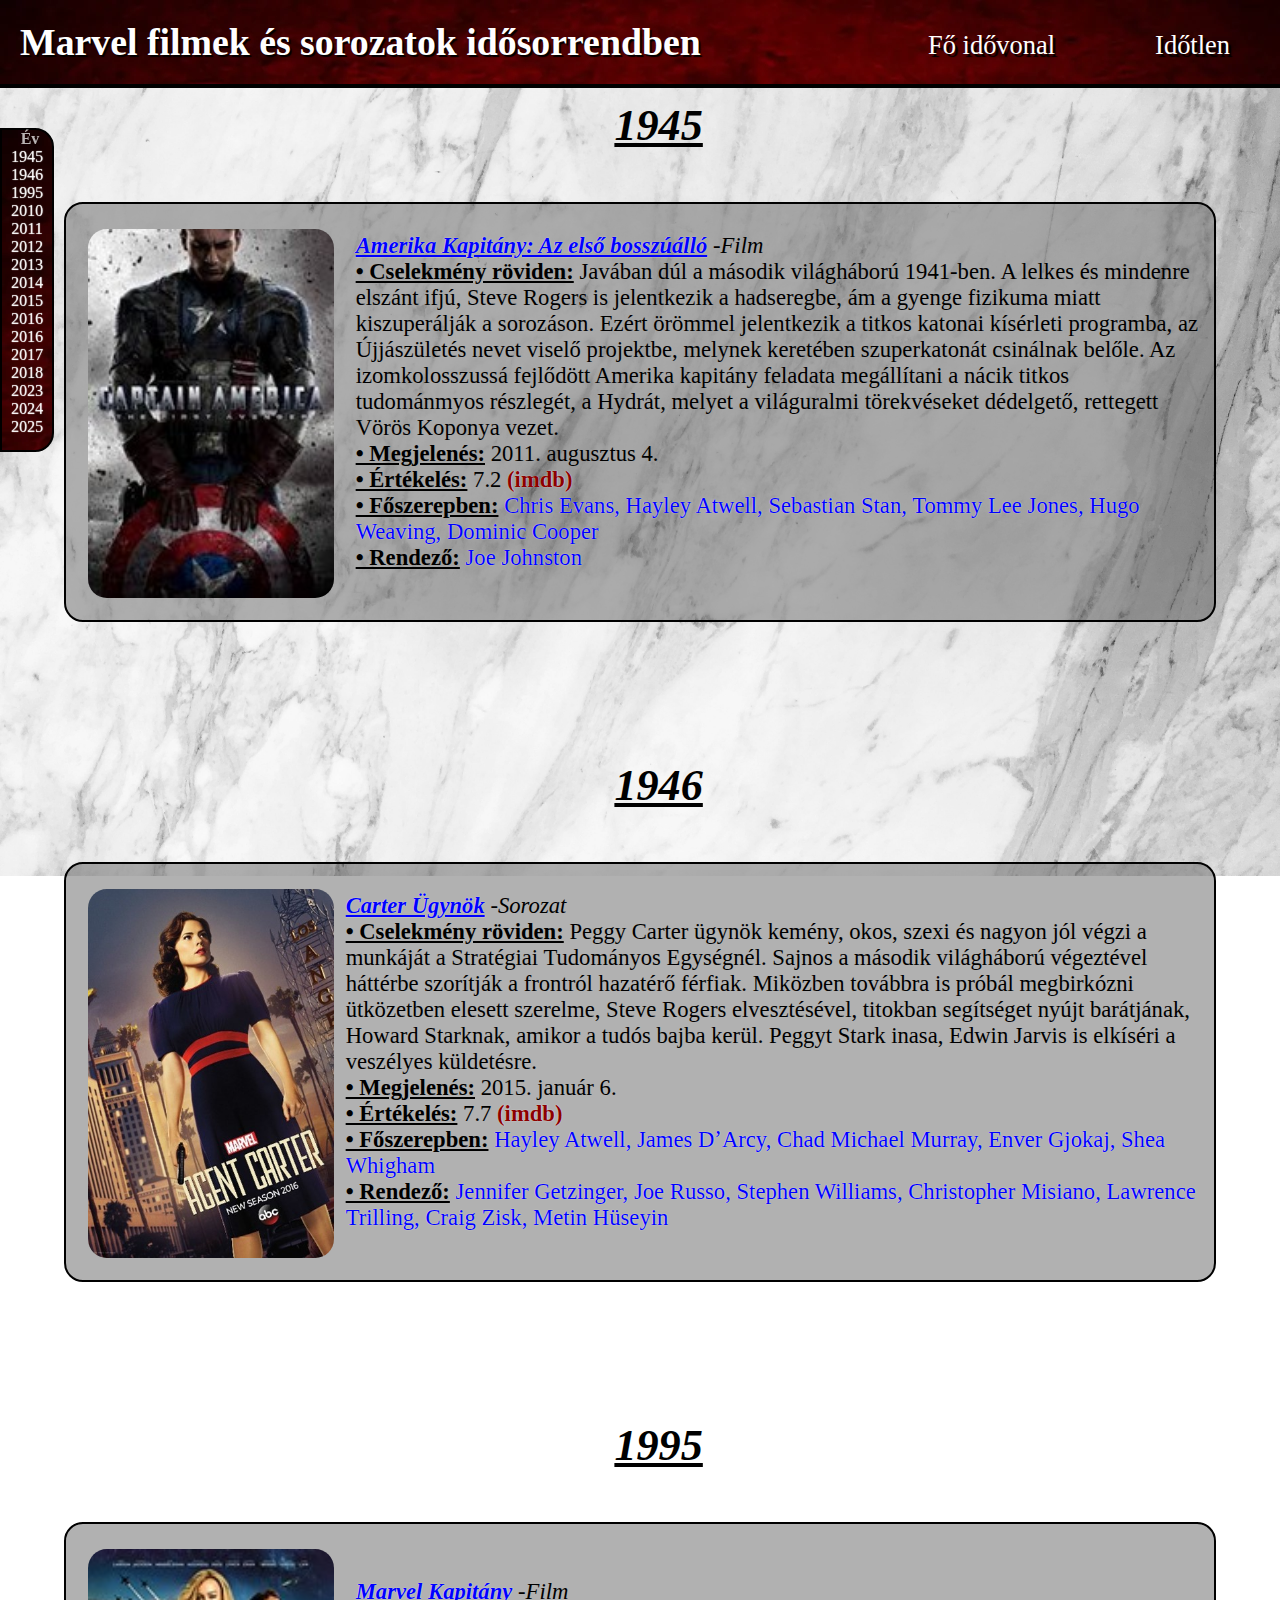
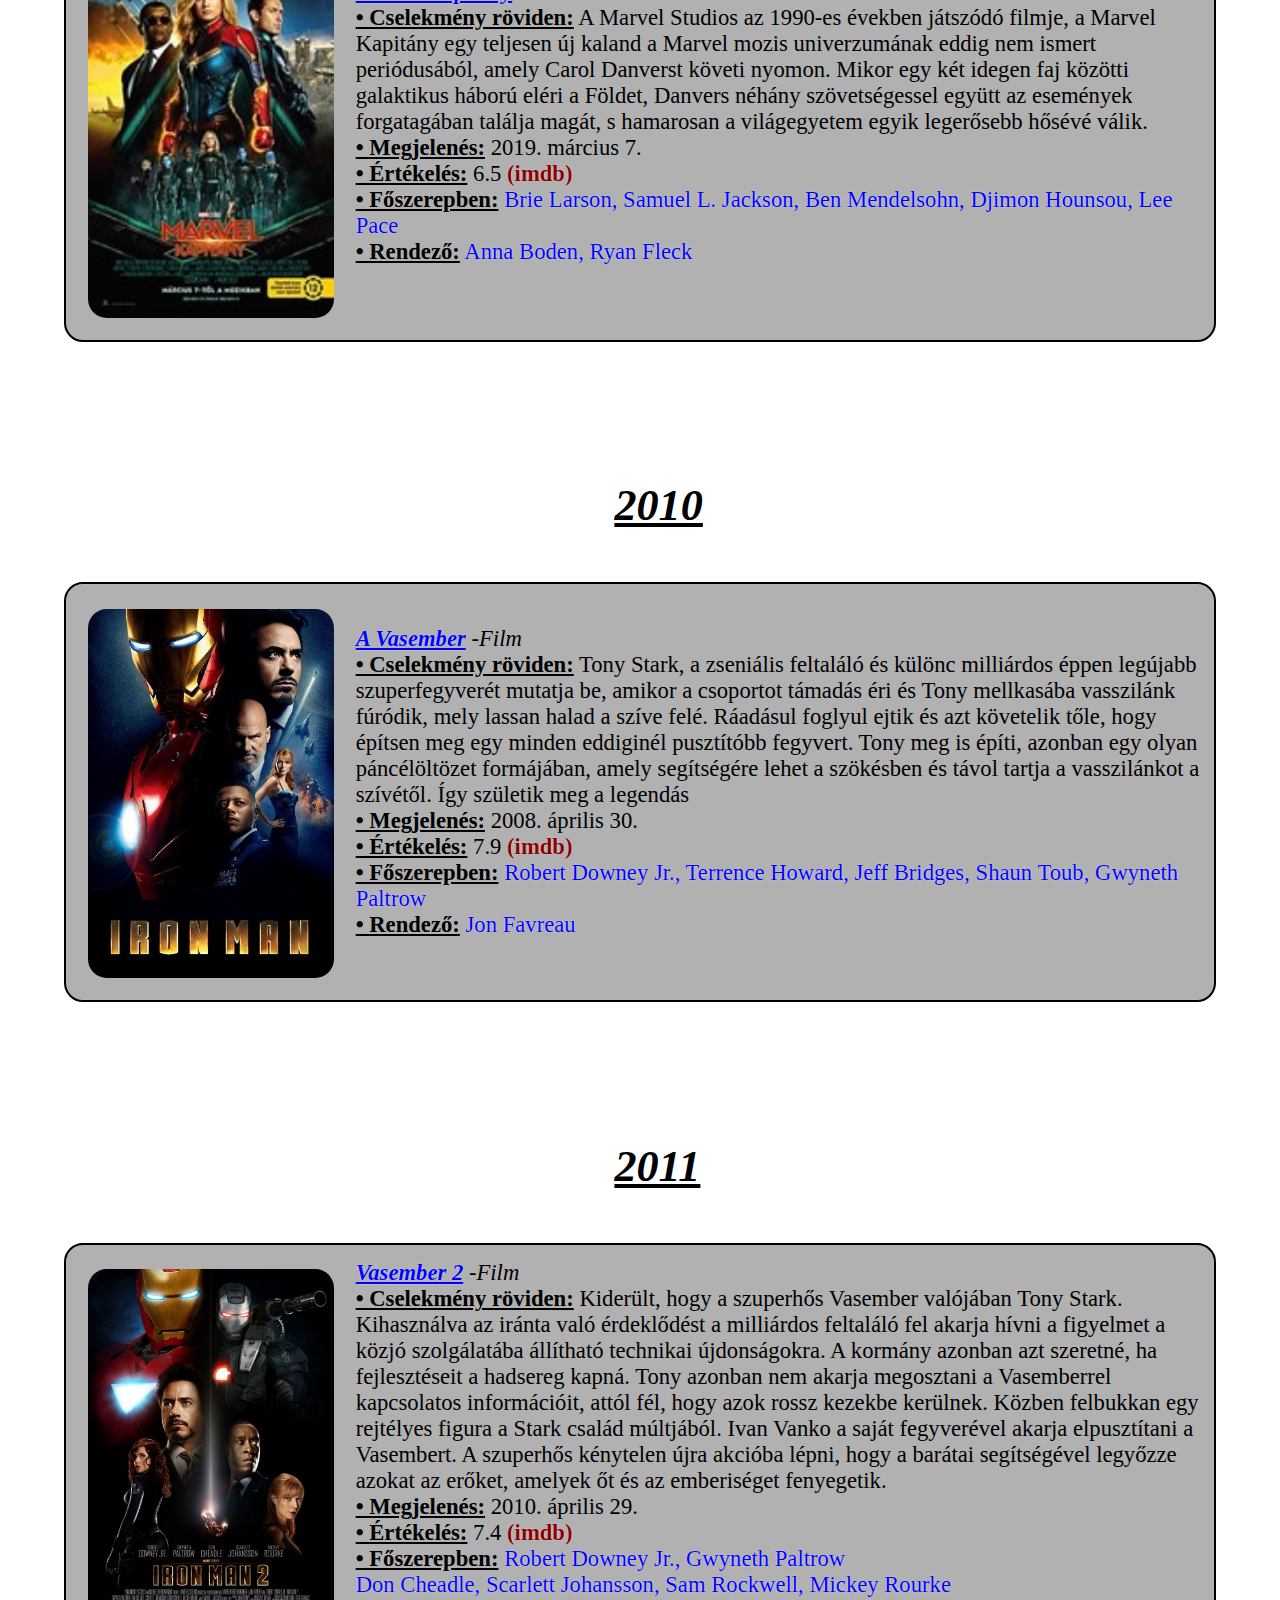
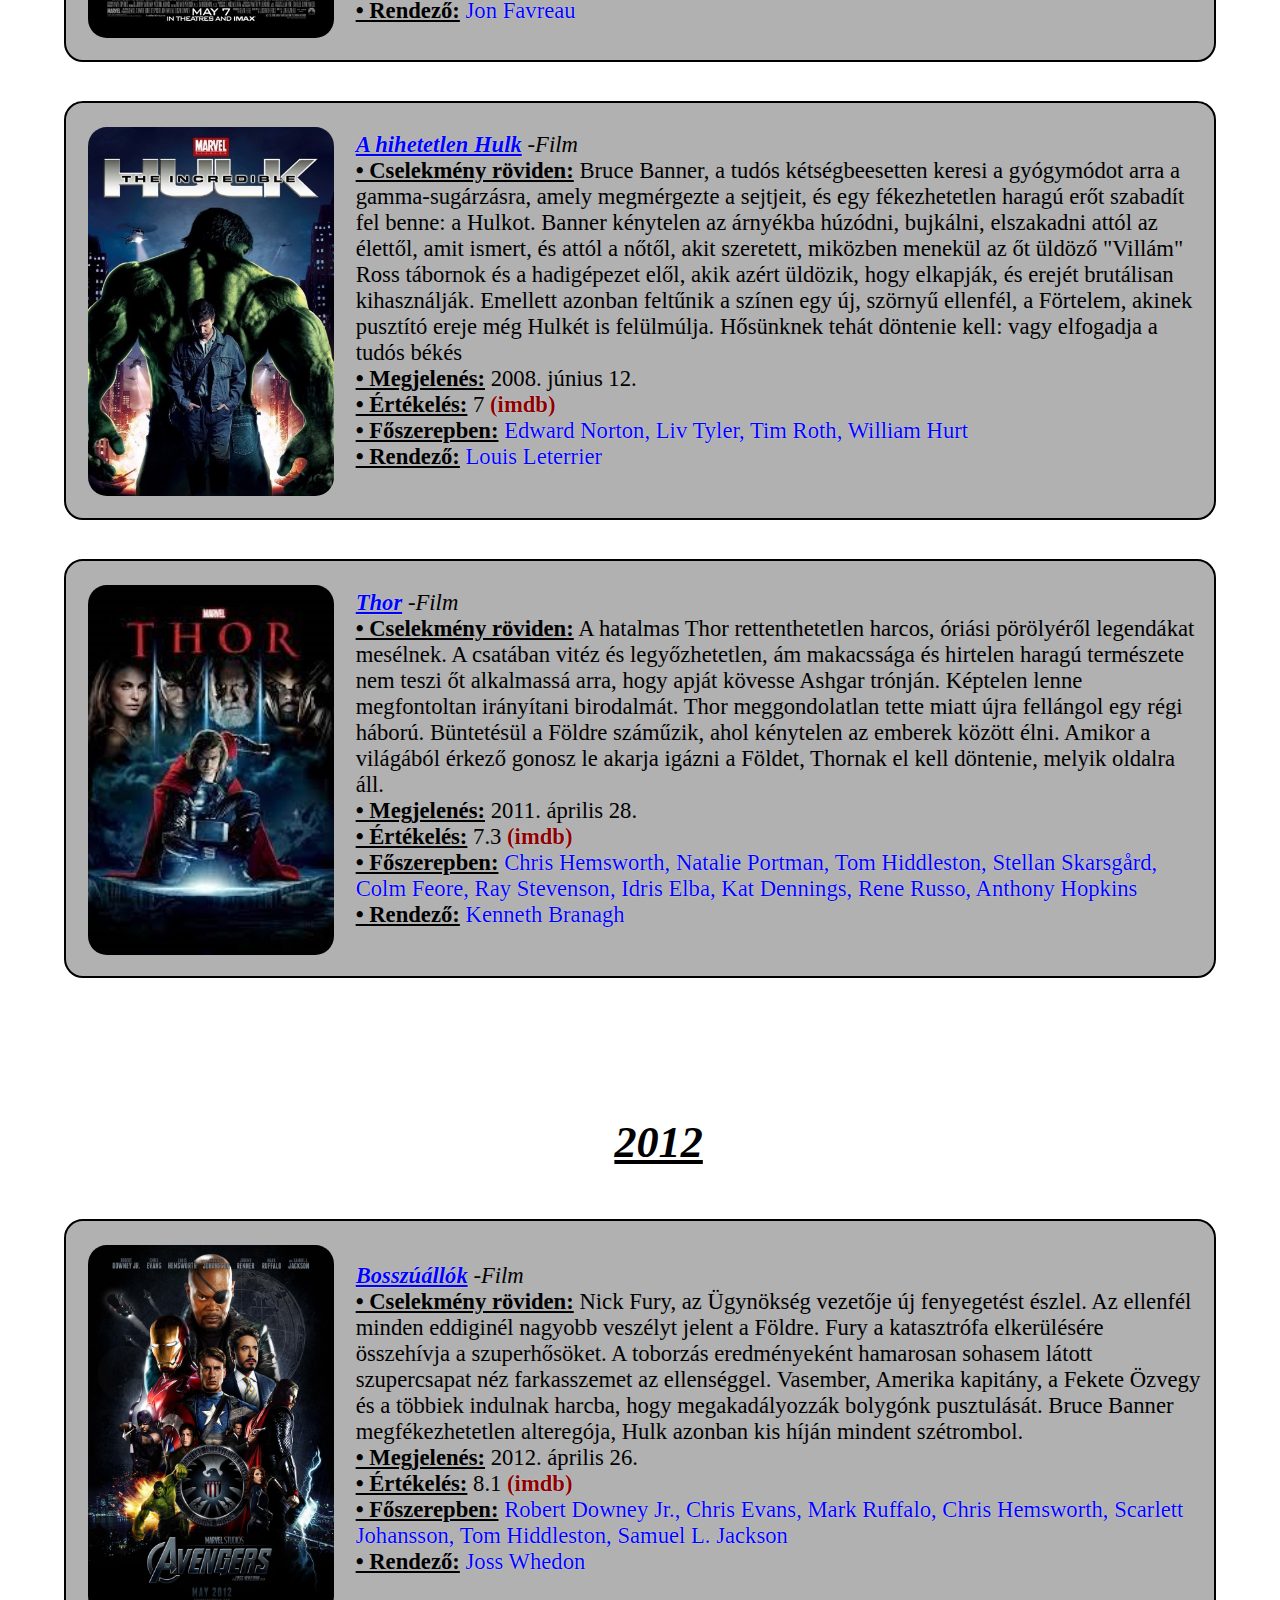
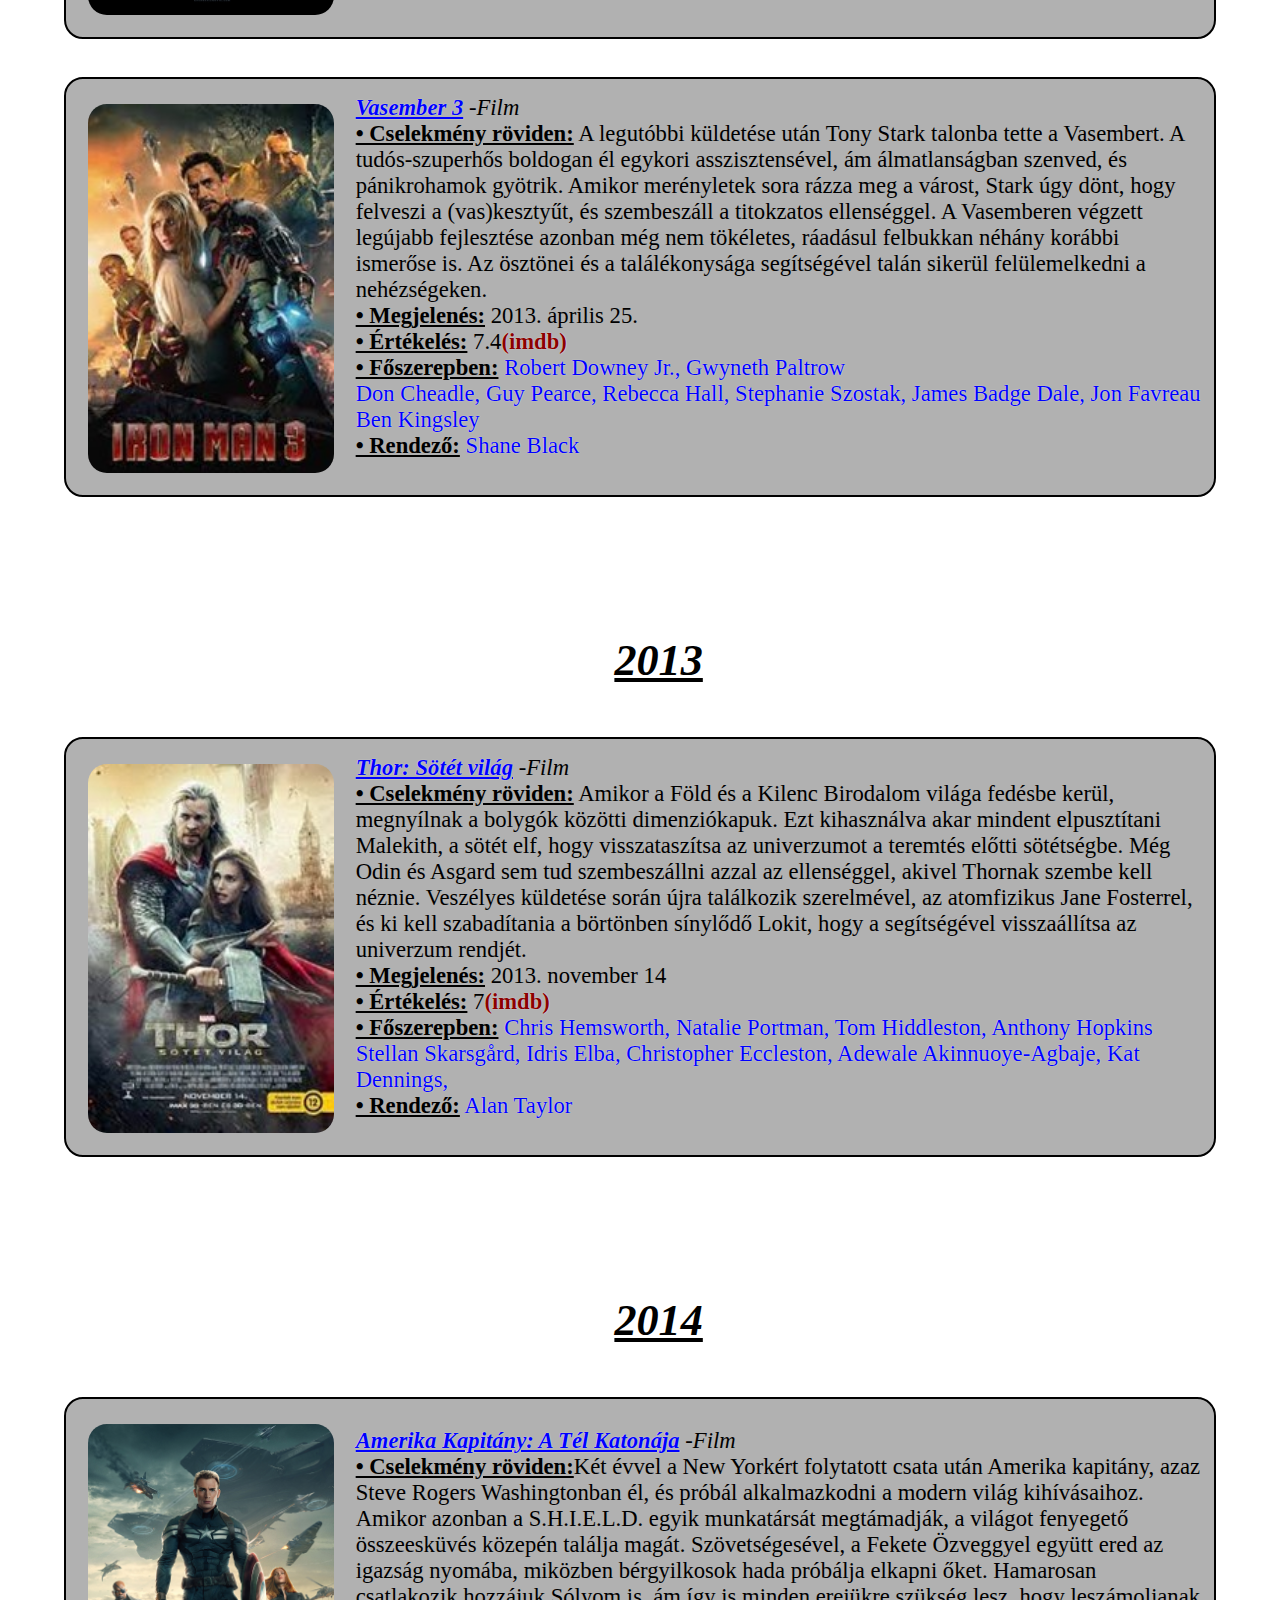
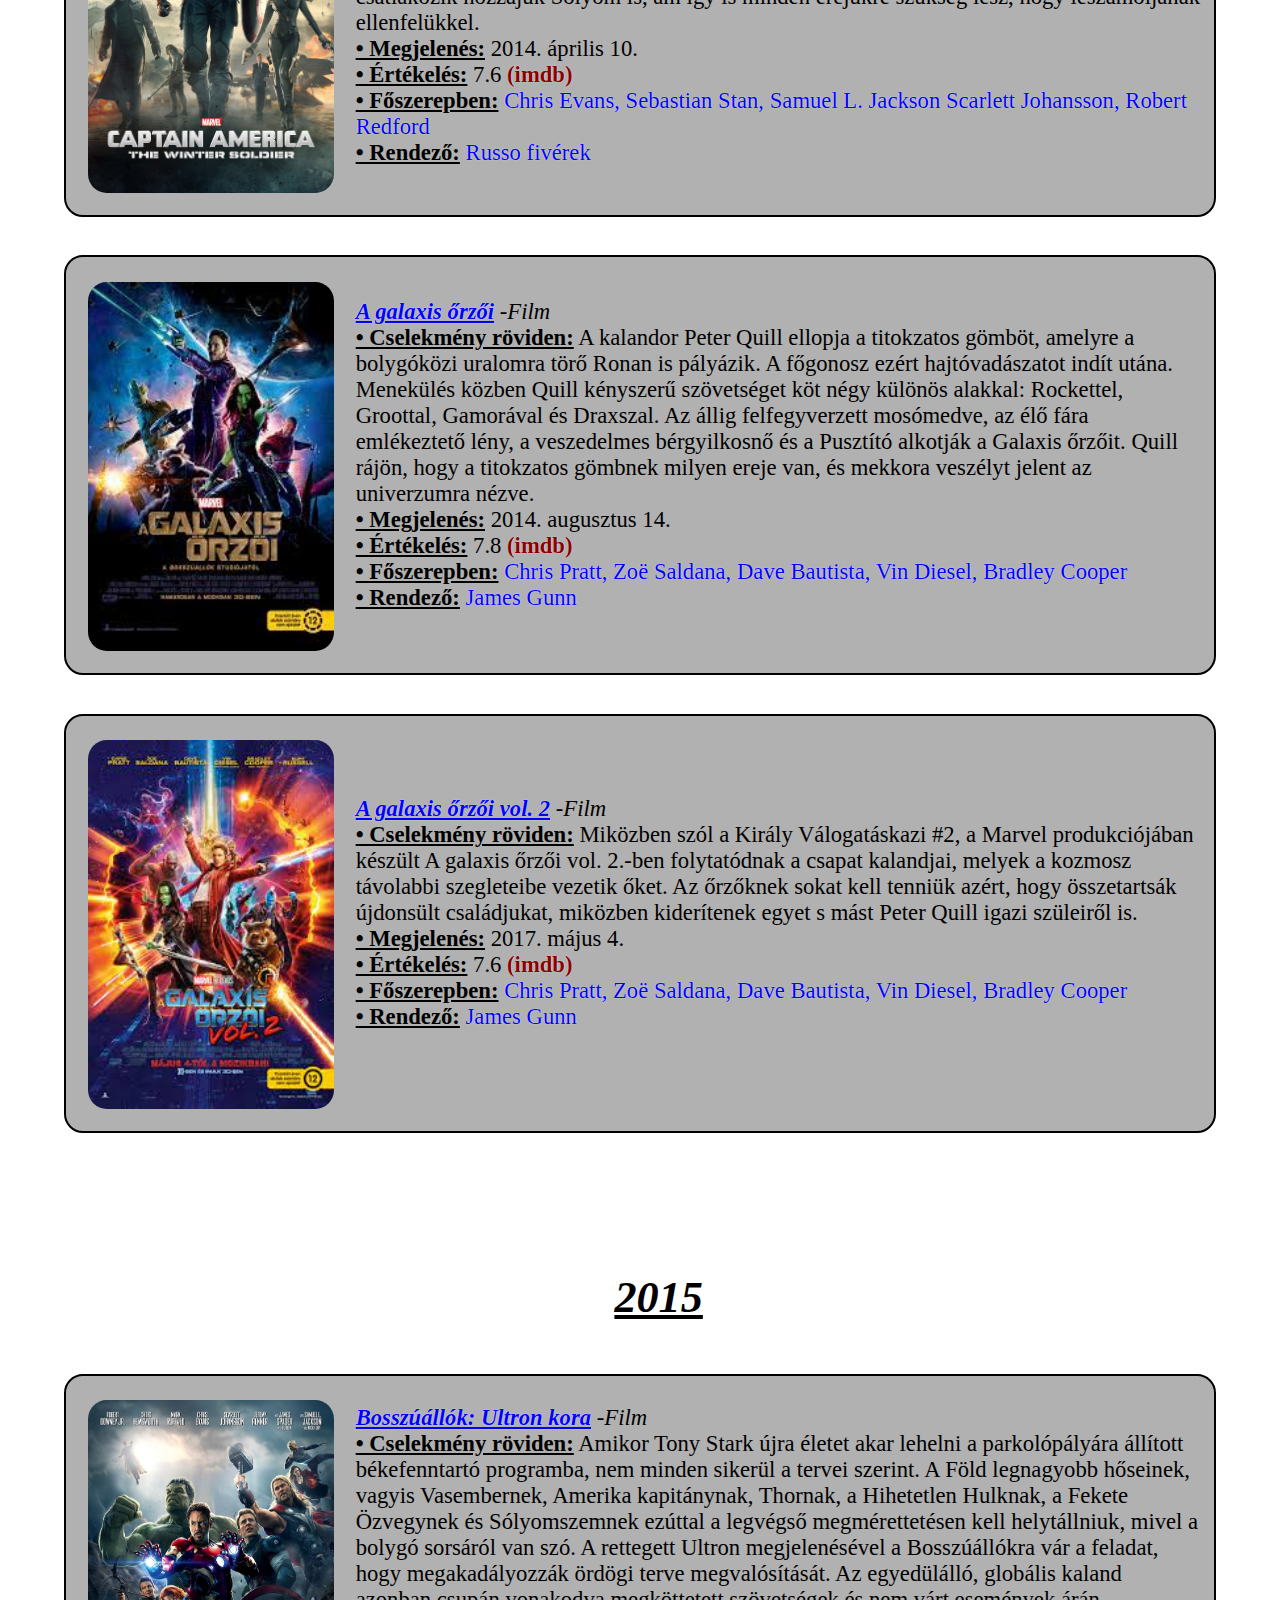
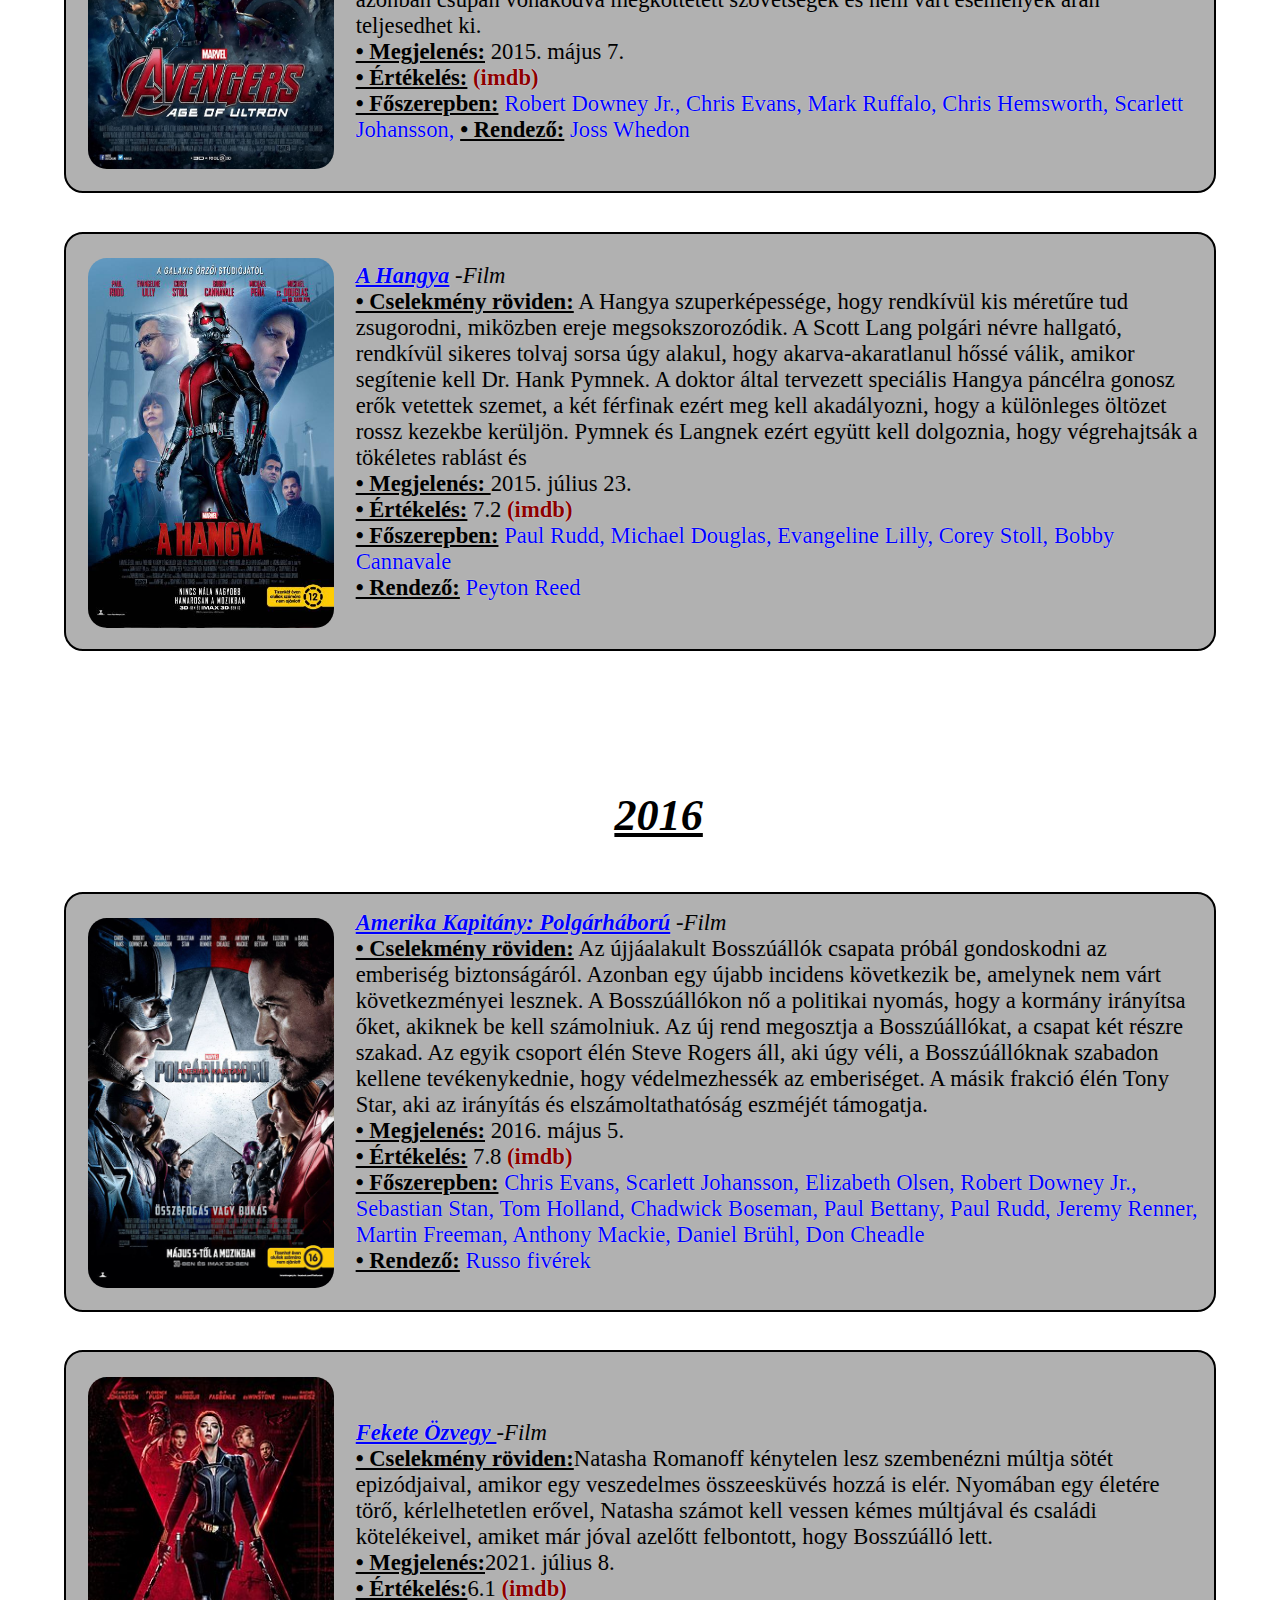
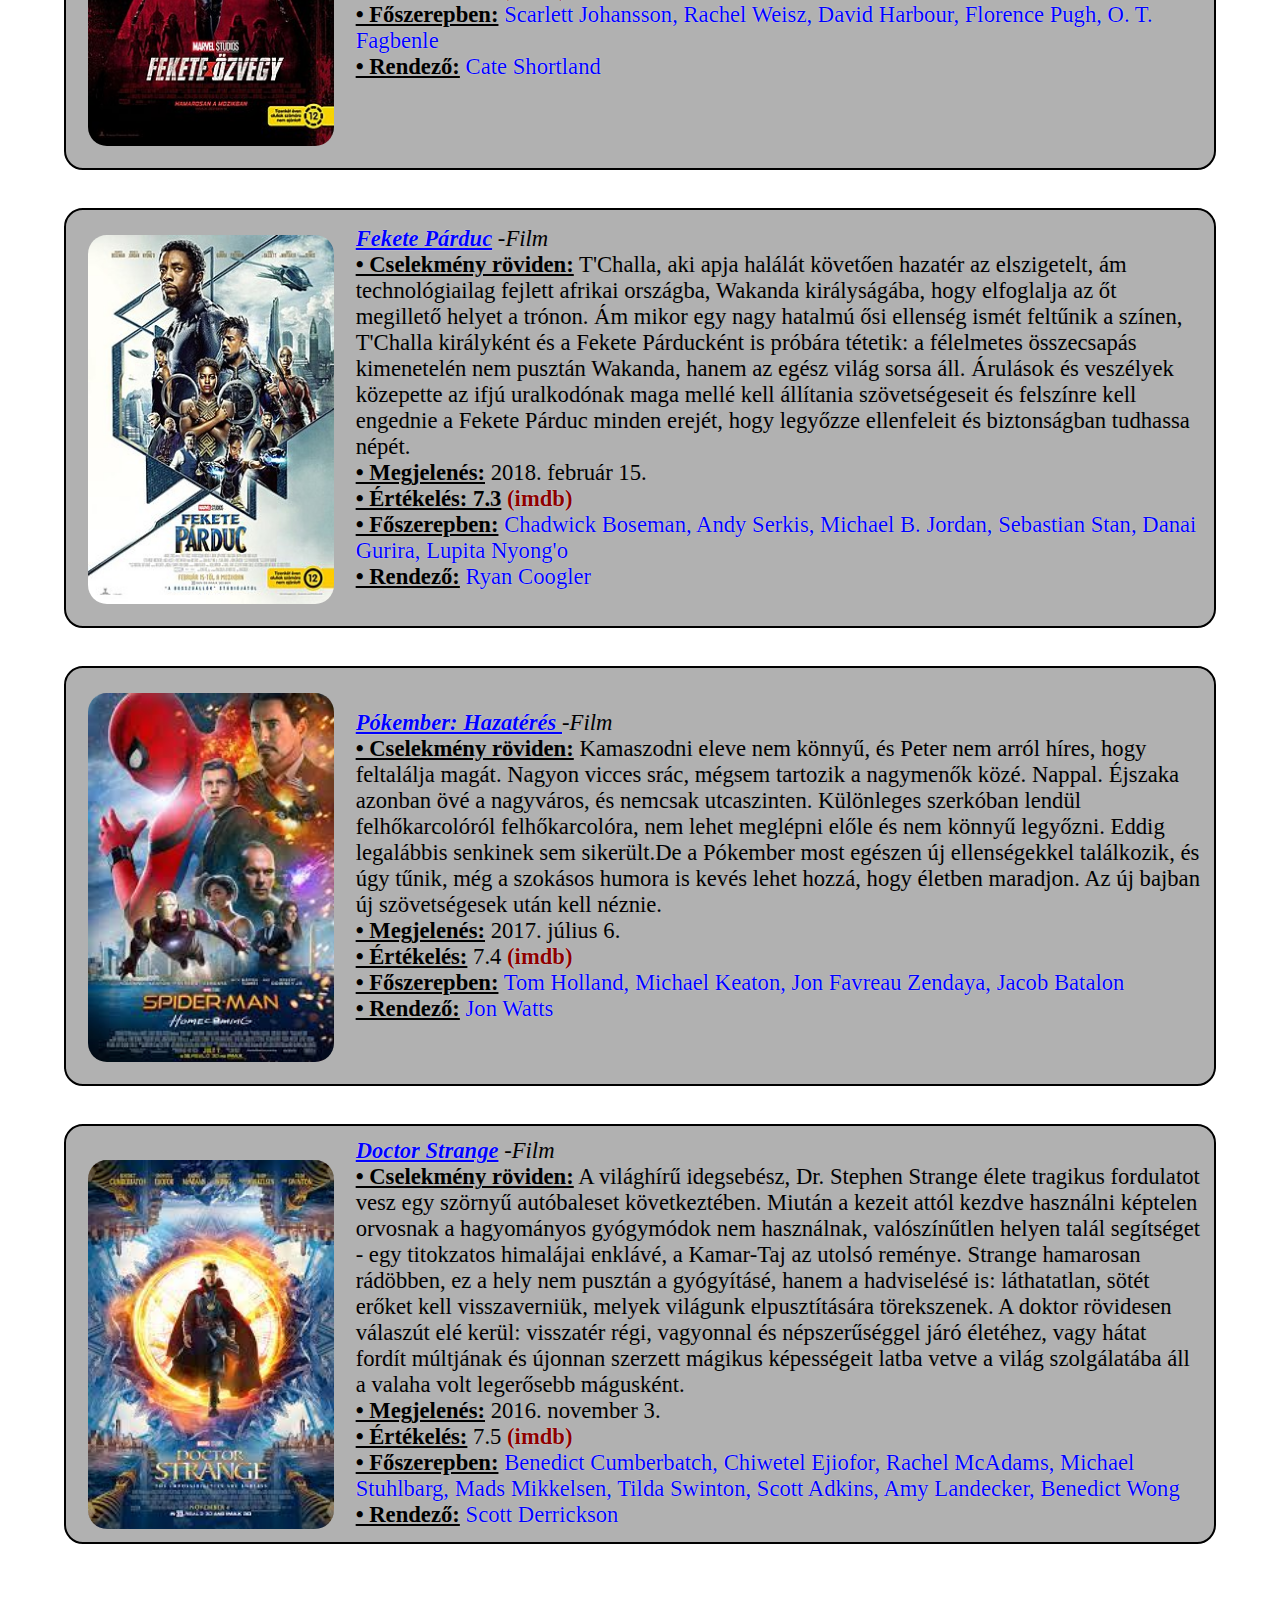
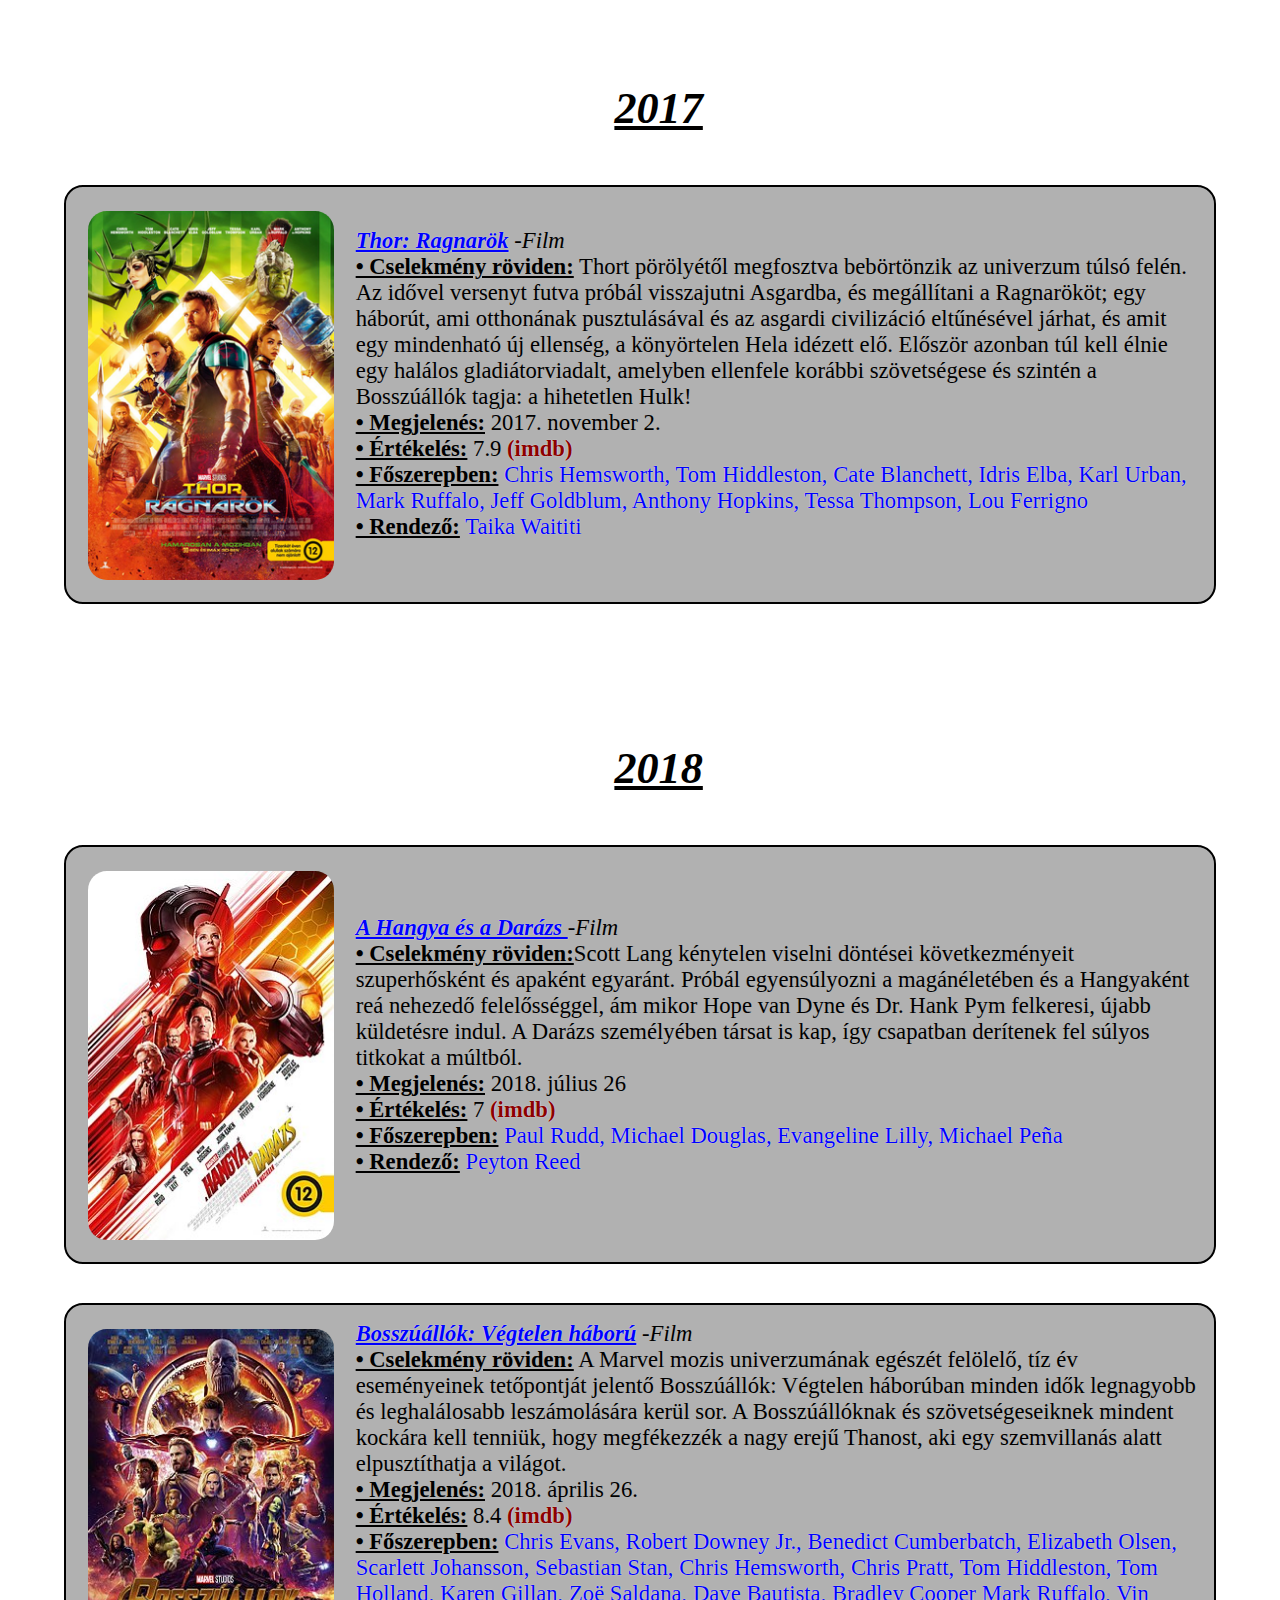
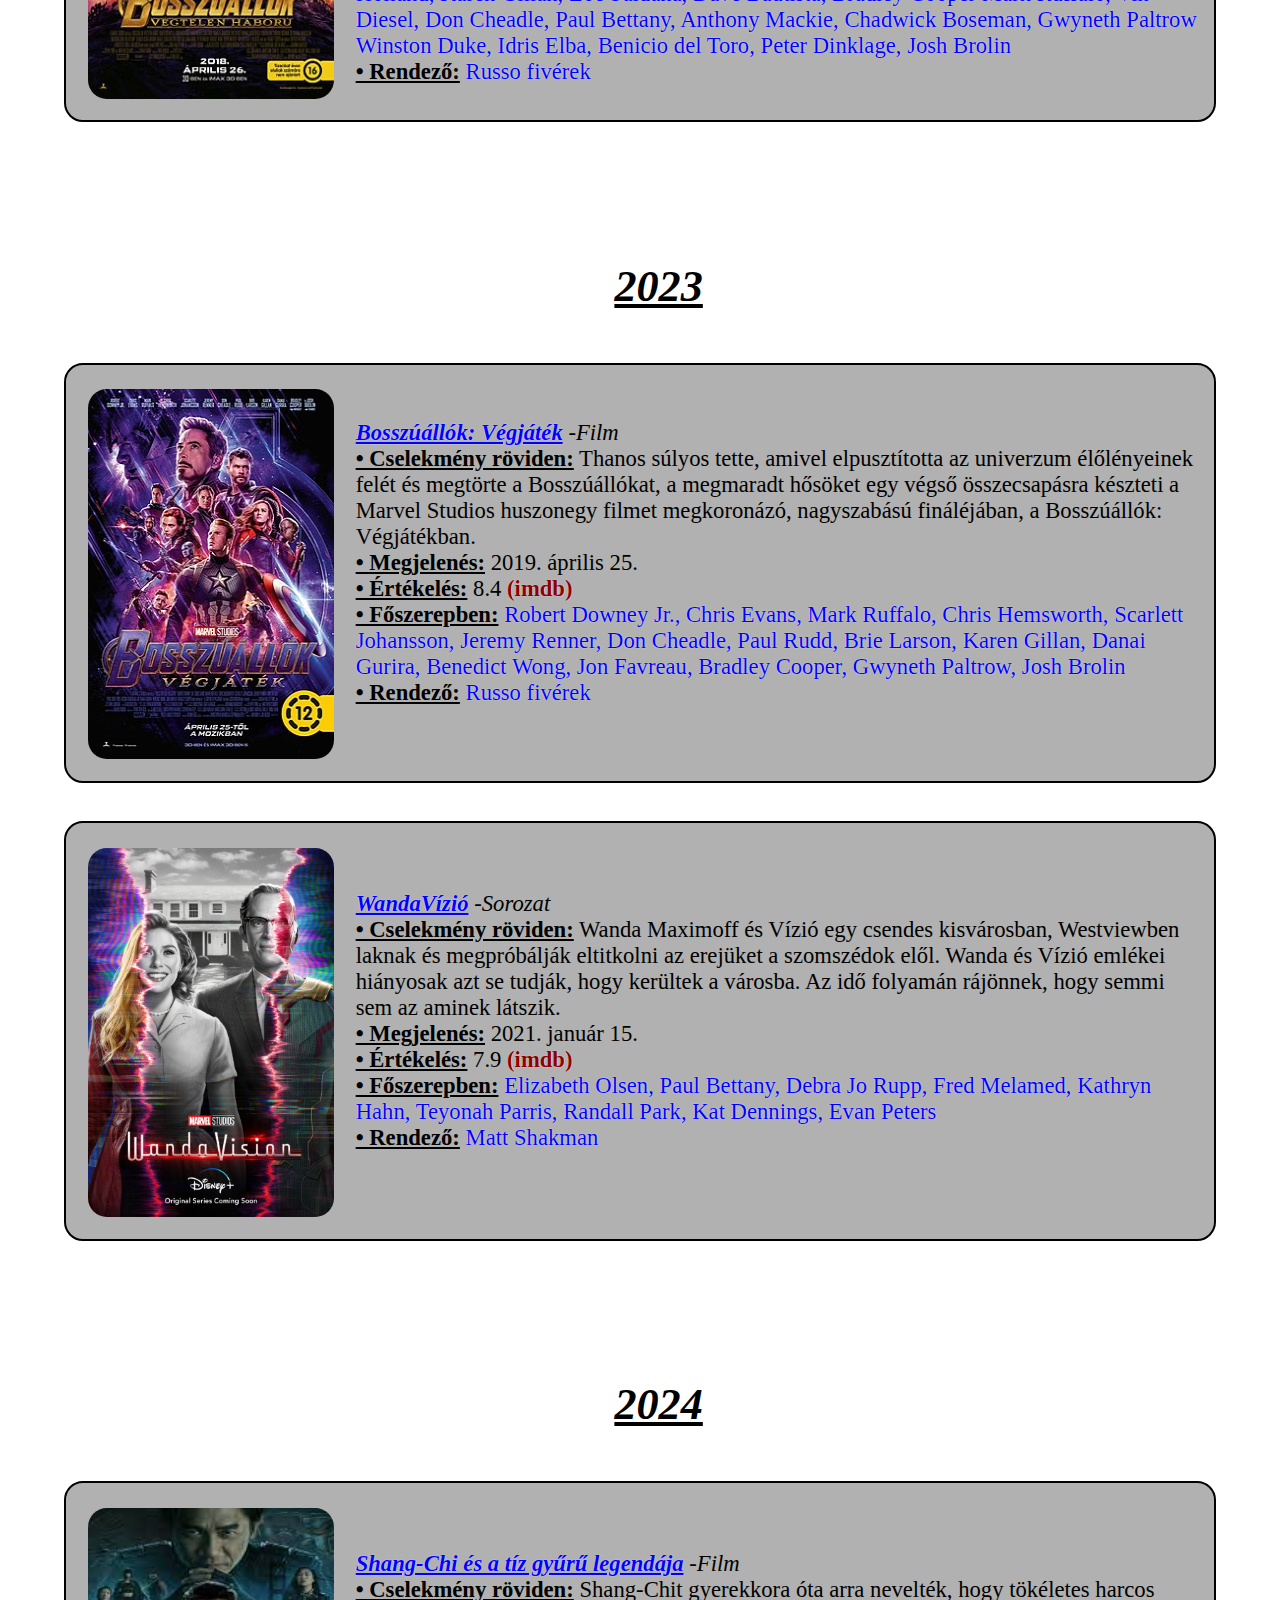
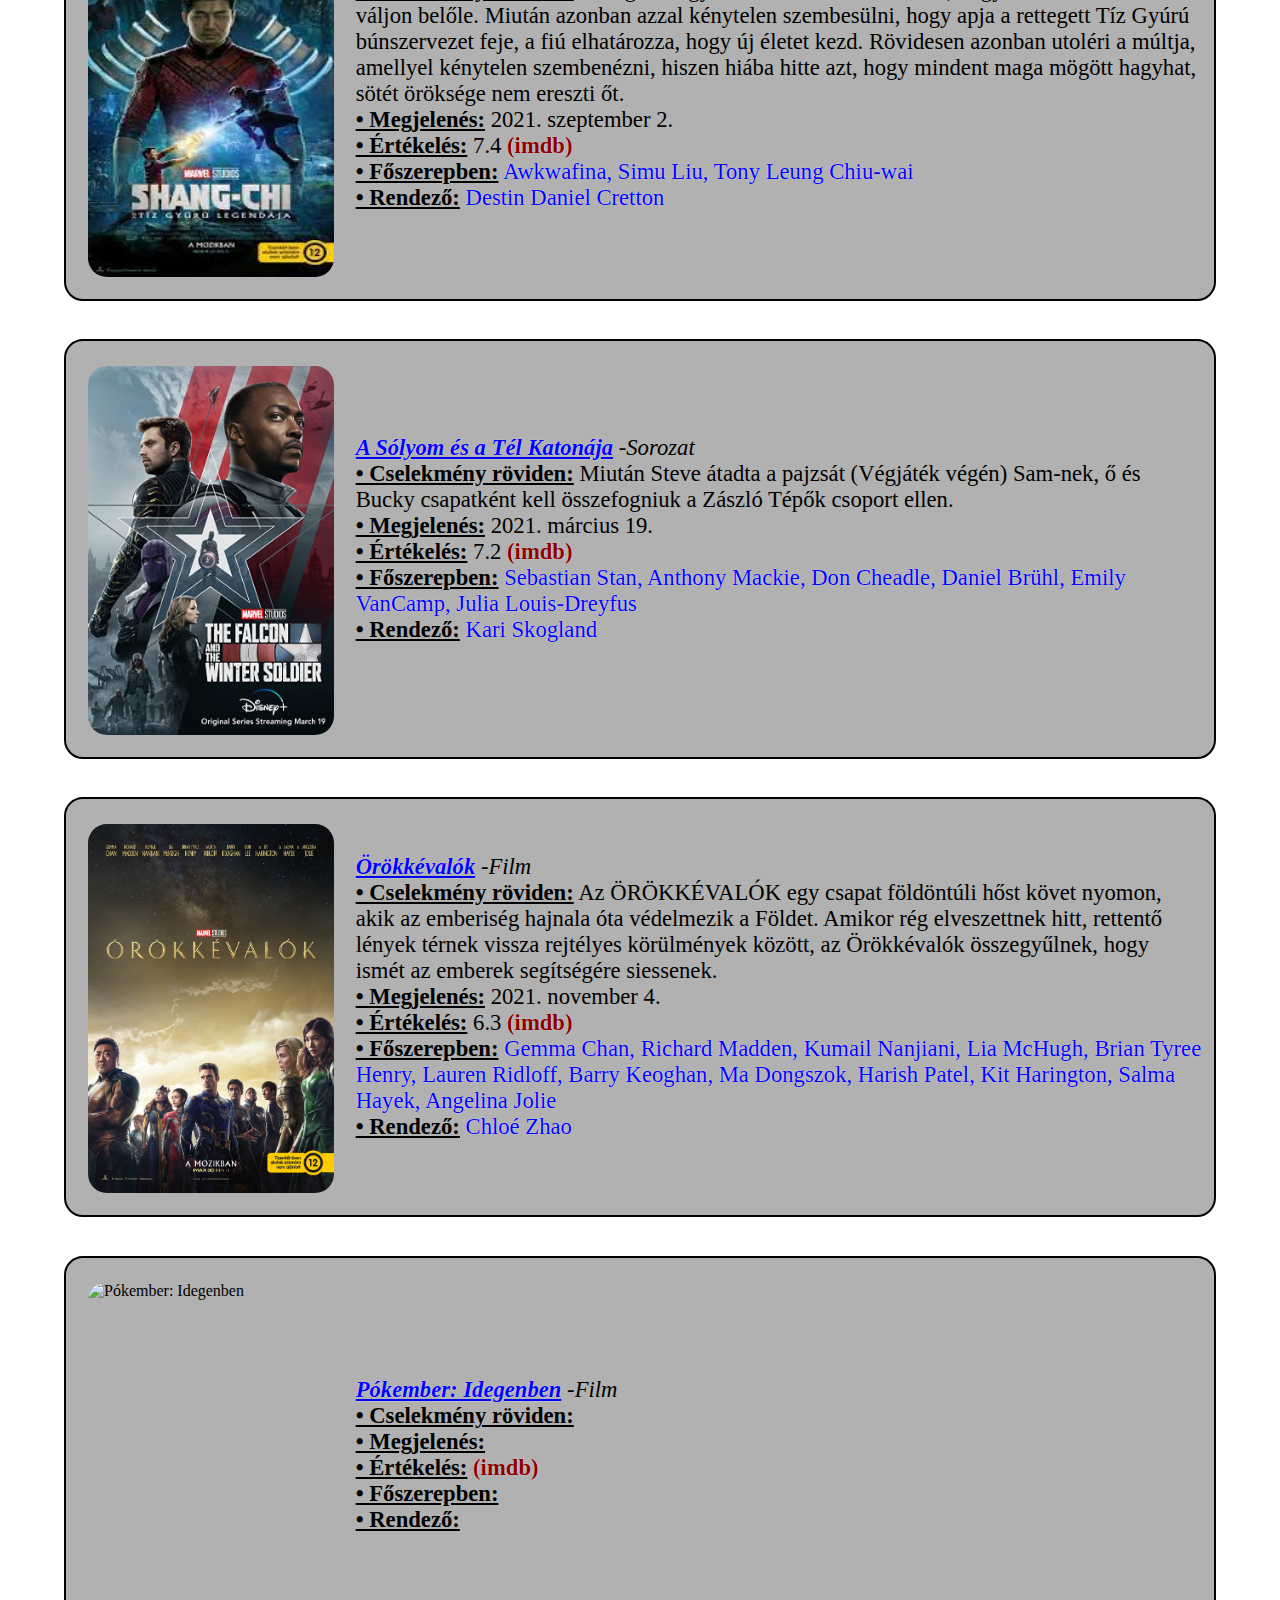
==== index.html @ bbc00988 "kettofilm" ====
<!DOCTYPE html>
<html lang="hu">
<head>
    <meta charset="UTF-8">
    <meta http-equiv="X-UA-Compatible" content="IE=edge">
    <meta name="viewport" content="width=device-width, initial-scale=1.0">
    <title>Marvel idővonal</title>
    <link rel="stylesheet" href="style.css">
    <link rel="icon" href="képek/Marvel_Logo.svg.png">
        
</head>
<body>
   
    <div class="lecek header">
        <h1 style= "text-align: center; font-size: 1cm;">Marvel filmek és sorozatok idősorrendben</h1>
            <a href="idötlen.html"> Időtlen</a>
            <a href="#">Fő idővonal</a>
            
        
    </div>
    <div class="oldallec">
        <p>
        <ul>
            <span>Év</span>
            <li><a href="#1945">1945</a></li>
            <li><a href="#1946">1946</a></li>
            <li><a href="#1995">1995</a></li>
            <li><a href="#2010">2010</a></li>
            <li><a href="#2011">2011</a></li>
            <li><a href="#2012">2012</a></li>
            <li><a href="#2013">2013</a></li>
            <li><a href="#2014">2014</a></li>
            <li><a href="#2015">2015</a></li>
            <li><a href="#2016">2016</a></li>
            <li><a href="#2016">2016</a></li>
            <li><a href="#2017">2017</a></li>
            <li><a href="#2018">2018</a></li>
            <li><a href="#2023">2023</a></li>
            <li><a href="#2024">2024</a></li>
            <li><a href="#2025">2025</a></li>
            </span>
        </ul>
        </p>
    </div>
    
    
<div class="yearv1 year yearpoz" id="1945"><h3> 1945 <h3><br>
</div> 
<div class="poz" id="Amerikakapitany1">    
                 
            <table>  
                <tr>
                    <td>
                        <div class="pic"><img src="képek/Amerika kapitány első bosszúállójpg.jpg" alt="Amerika Kapitány: Az első bosszúálló" title="Amerika Kapitány: Az első bosszűálló "; ></a>
                        </div>
                    </td>
                    <td>
                    <p class="par textpoz" > 
                        <a href="https://hu.wikipedia.org/wiki/Amerika_Kapit%C3%A1ny:_Az_els%C5%91_bossz%C3%BA%C3%A1ll%C3%B3" ; target="blank"><span style="font-style:italic;">Amerika Kapitány: Az első bosszúálló</span></a><i> -Film</i><br> 
                        <span>•	Cselekmény röviden:</span> Javában dúl a második világháború 1941-ben. A lelkes és mindenre elszánt ifjú, Steve Rogers is jelentkezik a hadseregbe, ám a gyenge fizikuma miatt kiszuperálják a sorozáson. Ezért örömmel jelentkezik a titkos katonai kísérleti programba, az Újjászületés nevet viselő projektbe, melynek keretében szuperkatonát csinálnak belőle. Az izomkolosszussá fejlődött Amerika kapitány feladata megállítani a nácik titkos tudománmyos részlegét, a Hydrát, melyet a világuralmi törekvéseket dédelgető, rettegett Vörös Koponya vezet.<br>
                        <span>•	Megjelenés:</span> 2011. augusztus 4.<br>
                        <span>•	Értékelés:</span> 7.2 <a class="imdb" href="https://www.imdb.com/title/tt0458339/" target="blank" title="Amerika Kapitány: Az első bosszűálló imdb">(imdb)</a><br>
                        <span>•	Főszerepben:</span> 
                                <a href="https://hu.wikipedia.org/wiki/Chris_Evans" target="blank" title="Chris Evans Wikipédia">Chris Evans, 
                                </a>

                                <a href="https://hu.wikipedia.org/wiki/Hayley_Atwell" target="blank" title="Hayley Atwell Wikipédia">Hayley Atwell,</a>

                                <a href="https://hu.wikipedia.org/wiki/Sebastian_Stan" target="blank"; title="Sebastian Stan Wikipédia"> Sebastian Stan,</a>

                                <a href="https://hu.wikipedia.org/wiki/Tommy_Lee_Jones" target="blank"; title="Tommy Lee Jones Wikipédia"> Tommy Lee Jones,</a>

                                <a href="https://en.wikipedia.org/wiki/Hugo_Weaving" target="blank";  title="Hugo Weaving Wikipédia"> Hugo Weaving,
                                </a>

                                <a href="https://en.wikipedia.org/wiki/Dominic_Cooper" target="blank";  title="Dominic Cooper Wikipédia"> Dominic Cooper</a><br>
                        <span><b>•	Rendező:</b></span> 
                                <a href="https://en.wikipedia.org/wiki/Joe_Johnston" target="blank" title="Joe Johnston Wikipédia">Joe Johnston</a>
                    </p>
                    </td>
                </tr>
            </table>    
</div>

<div class="yearv1 year yearpoz" id="1946"><h3> 1946 <h3><br>
</div>
<div class="poz" id="Carter Ügynök">    
        <table>  
            <tr>
                <td>
                    <div class="pic">
                        <img src="képek/Carter ügynök.jpg" alt="Carter Ügynök" title="Carter Ügynök "; ></a>
                    </div>
                </td>
                <td>
                    <p class="par yearpoz" > 
                        <a href="https://hu.wikipedia.org/wiki/Carter_%C3%BCgyn%C3%B6k" ; target="blank"><span style="font-style:italic;">Carter Ügynök</span></a><i> -Sorozat</i><br>
                        <span>•	Cselekmény röviden:</span>  Peggy Carter ügynök kemény, okos, szexi és nagyon jól végzi a munkáját a Stratégiai Tudományos Egységnél. Sajnos a második világháború végeztével háttérbe szorítják a frontról hazatérő férfiak. Miközben továbbra is próbál megbirkózni ütközetben elesett szerelme, Steve Rogers elvesztésével, titokban segítséget nyújt barátjának, Howard Starknak, amikor a tudós bajba kerül. Peggyt Stark inasa, Edwin Jarvis is elkíséri a veszélyes küldetésre. <br>
                        <span>•	Megjelenés:</span> 2015. január 6. <br>
                        <span>• Értékelés:</span> 7.7 <a class="imdb" href="https://www.imdb.com/title/tt3475734/" target="blank" title="Carter Ügynök imdb">(imdb)</a><br>
                        <span>•	Főszerepben:</span> 
                                <a href="https://hu.wikipedia.org/wiki/Hayley_Atwell" target="blank" title="Hayley Atwell Wikipédia">Hayley Atwell, </a>
                                <a href="https://hu.wikipedia.org/wiki/James_D%CA%BCArcy" target="blank" title="James DʼArcy Wikipédia">James DʼArcy, </a>
                                <a href="https://hu.wikipedia.org/wiki/Chad_Michael_Murray" target="blank" title="Chad Michael Murray Wikipédia">Chad Michael Murray, </a>
                                <a href="https://en.wikipedia.org/wiki/Enver_Gjokaj" target="blank" title="Enver Gjokaj Wikipédia(angol)">Enver Gjokaj, </a>
                                <a href="https://hu.wikipedia.org/wiki/Shea_Whigham" target="blank" title="Shea Whigham Wikipédia">Shea Whigham </a><br>
                        <span>•	Rendező:</span> 
                                <a href="https://en.wikipedia.org/wiki/Jennifer_Getzinger" target="blank" title="Jennifer Getzinger Wikipédia(angol)">Jennifer Getzinger, </a>
                                <a href="https://hu.wikipedia.org/wiki/Russo_testv%C3%A9rek" target="blank" title="Russo fivérek Wikipédia">Joe Russo, </a>
                                <a href="https://en.wikipedia.org/wiki/Stephen_Williams_(director)" target="blank" title="Stephen Williams Wikipédia(angol)">Stephen Williams, </a>
                                <a href="https://en.wikipedia.org/wiki/Christopher_Misiano" target="blank" title="Christopher Misiano Wikipédia(angol)">Christopher Misiano, </a>
                                <a href="https://en.wikipedia.org/wiki/Lawrence_Trilling" target="blank" title="Lawrence Trilling Wikipédia(angol)">Lawrence Trilling,</a>
                                <a href="https://en.wikipedia.org/wiki/Craig_Zisk" target="blank" title="Craig Zisk Wikipédia(angol)">Craig Zisk, </a>
                                <a href="https://en.wikipedia.org/wiki/Metin_H%C3%BCseyin" target="blank" title="Metin Hüseyin Wikipédia(angol)">Metin Hüseyin </a> 
                    </p>
                </td>
            </tr>
        </table>
</div>

<div class="yearv1 year yearpoz" id="1995"><h3> 1995 <h3><br>
</div>
<div class="poz" id="Marvel Kapitány">    
            <table>  
                <tr>
                    <td>
                        <div class="pic">
                            <img src="képek/Marvelkapitány.jpg" alt="Marvel Kapitány" title="Marvel Kapitány"; ></a>
                        </div>
                    </td>
                    <td>
                        <p class="par textpoz" > 
                <a href="https://hu.wikipedia.org/wiki/Marvel_Kapit%C3%A1ny_(film)"; target="blank"><span style="font-style:italic;">Marvel Kapitány</span></a><i> -Film</i><br>
                <span>•	Cselekmény röviden:</span> A Marvel Studios az 1990-es években játszódó filmje, a Marvel Kapitány egy teljesen új kaland a Marvel mozis univerzumának eddig nem ismert periódusából, amely Carol Danverst követi nyomon. Mikor egy két idegen faj közötti galaktikus háború eléri a Földet, Danvers néhány szövetségessel együtt az események forgatagában találja magát, s hamarosan a világegyetem egyik legerősebb hősévé válik. <br>
                <span>•	Megjelenés:</span> 2019. március 7. <br>
                <span>• Értékelés:</span> 6.5 <a class="imdb" href="https://www.imdb.com/title/tt4154664/?ref_=nv_sr_srsg_5" target="blank" title="Marvel Kapitány imdb">(imdb)</a> <br>
                <span>•	Főszerepben:</span> 
                                <a href="https://hu.wikipedia.org/wiki/Brie_Larson" target="blank" title=" Brie Larson Wikipédia">Brie Larson,</a>
                                <a href="https://hu.wikipedia.org/wiki/Samuel_L._Jackson" target="blank" title="Samuel L. Jackson Wikipédia">Samuel L. Jackson,</a>
                                <a href="https://hu.wikipedia.org/wiki/Ben_Mendelsohn" target="blank" title="Ben Mendelsohn Wikipédia(angol)">Ben Mendelsohn,</a>
                                <a href="https://hu.wikipedia.org/wiki/Djimon_Hounsou" target="blank" title="Djimon Hounsou Wikipédia">Djimon Hounsou,</a>
                                <a href="https://hu.wikipedia.org/wiki/Lee_Pace" target="blank" title="Lee Pace Wikipédia">Lee Pace</a> <br>
                <span>•	Rendező:</span> 
                                <a href="https://en.wikipedia.org/wiki/Anna_Boden_and_Ryan_Fleck" target="blank" title="Anna Boden és Ryan Fleck Wikipédia(angol)">Anna Boden, Ryan Fleck</a>
            </p> 
                        </p>
                    </td>
                </tr>
            </table>
</div>

<div class="yearv1 year yearpoz" id="2010"><h3> 2010 <h3><br>
</div>
<div class="poz" id="A Vasember">    
    
<table>  
<tr>
    <td>
        <div class="pic">
            <img src="képek/A Vasember.jpg" alt="A Vasember" title="A Vasember">
        </div>
    </td>
    <td>
        <p class="par textpoz" > 
            <a href="https://hu.wikipedia.org/wiki/A_Vasember_(film,_2008)" ; target="blank"><span style="font-style:italic;">A Vasember</span></a><i> -Film</i><br>
            <span>•	Cselekmény röviden:</span> Tony Stark, a zseniális feltaláló és különc milliárdos éppen legújabb szuperfegyverét mutatja be, amikor a csoportot támadás éri és Tony mellkasába vasszilánk fúródik, mely lassan halad a szíve felé. Ráadásul foglyul ejtik és azt követelik tőle, hogy építsen meg egy minden eddiginél pusztítóbb fegyvert. Tony meg is építi, azonban egy olyan páncélöltözet formájában, amely segítségére lehet a szökésben és távol tartja a vasszilánkot a szívétől. Így születik meg a legendás  <br>
            <span>•	Megjelenés:</span>  2008. április 30.<br>
            <span>• Értékelés:</span> 7.9 <a class="imdb" href="https://www.imdb.com/title/tt0371746/?ref_=fn_al_tt_1" target="blank" title="A Vasember imdb">(imdb)</a><br>
            <span>•	Főszerepben:</span> 
                    <a href="https://hu.wikipedia.org/wiki/Robert_Downey_Jr." target="blank" title="Robert Downey Jr. Wikipédia">Robert Downey Jr.,</a>
                    <a href="https://hu.wikipedia.org/wiki/Terrence_Howard" target="blank" title="Terrence Howard Wikipédia">Terrence Howard,</a>
                    <a href="https://hu.wikipedia.org/wiki/Jeff_Bridges" target="blank" title="Jeff Bridges Wikipédia">Jeff Bridges,</a>
                    <a href="https://en.wikipedia.org/wiki/Shaun_Toub" target="blank" title="Shaun Toub Wikipédia(angol)">Shaun Toub,</a>
                    <a href="https://hu.wikipedia.org/wiki/Gwyneth_Paltrow" target="blank" title="Gwyneth Paltrow Wikipédia">Gwyneth Paltrow</a><br>
            <span>•	Rendező:</span> 
                    <a href="https://hu.wikipedia.org/wiki/Jon_Favreau" target="blank" title="Jon Favreau Wikipédia">Jon Favreau</a>
        </p>
    </td>
</tr>
</table>
</div>

<div class="yearv1 year yearpoz" id="2011"><h3> 2011 <h3><br>
</div>
<div class="poz" id="Vasember 2">    
    <table>  
    <tr>
        <td>
            <div class="pic">
                <img src="képek/Vasember 2.jpg" alt="Vasember 2" title="Vasember2 ">
            </div>
        </td>
        <td>
            <p class="par textpoz" > 
                <a href="https://hu.wikipedia.org/wiki/Vasember_2." ; target="blank"><span style="font-style:italic;">Vasember 2</span></a><i> -Film</i><br>
                <span>•	Cselekmény röviden:</span> Kiderült, hogy a szuperhős Vasember valójában Tony Stark. Kihasználva az iránta való érdeklődést a milliárdos feltaláló fel akarja hívni a figyelmet a közjó szolgálatába állítható technikai újdonságokra. A kormány azonban azt szeretné, ha fejlesztéseit a hadsereg kapná. Tony azonban nem akarja megosztani a Vasemberrel kapcsolatos információit, attól fél, hogy azok rossz kezekbe kerülnek. Közben felbukkan egy rejtélyes figura a Stark család múltjából. Ivan Vanko a saját fegyverével akarja elpusztítani a Vasembert. A szuperhős kénytelen újra akcióba lépni, hogy a barátai segítségével legyőzze azokat az erőket, amelyek őt és az emberiséget fenyegetik.<br>
                <span>•	Megjelenés:</span>  2010. április 29.<br>
                <span>• Értékelés:</span> 7.4 <a class="imdb" href="https://www.imdb.com/title/tt1228705/?ref_=fn_al_tt_1" target="blank" title="Vasember 2 imdb">(imdb)</a><br>
                <span>•	Főszerepben:</span> 
                        <a href="https://hu.wikipedia.org/wiki/Robert_Downey_Jr." target="blank" title="Robert Downey Jr. Wikipédia">Robert Downey Jr.,</a>
                        <a href="https://hu.wikipedia.org/wiki/Gwyneth_Paltrow" target="blank" title="Gwyneth Paltrow Wikipédia">Gwyneth Paltrow</a><br>
                        <a href="https://hu.wikipedia.org/wiki/Don_Cheadle" target="blank" title="Don Cheadle Wikipédia">Don Cheadle,</a>
                        <a href="https://hu.wikipedia.org/wiki/Scarlett_Johansson" target="blank" title="Scarlett Johansson Wikipédia">Scarlett Johansson,</a>
                        <a href="https://hu.wikipedia.org/wiki/Sam_Rockwell" target="blank" title="Sam Rockwell Wikipédia">Sam Rockwell,</a>
                        <a href="https://hu.wikipedia.org/wiki/Mickey_Rourke" target="blank" title="Mickey Rourke Wikipédia">Mickey Rourke</a> <br>
                        
                <span>•	Rendező:</span> 
                        <a href="https://hu.wikipedia.org/wiki/Jon_Favreau" target="blank" title="Jon Favreau Wikipédia">Jon Favreau</a>
            </p>
        </td>
    </tr>
    </table>
    </div>
    <div class="poz" id="A hihetetlen Hulk ">       
        <table>  
        <tr>
            <td>
                <div class="pic">
                    <img src="képek/Hihetetlen hulk.jpg" alt="A hihetetlen Hulk" title="A hihetetlen Hulk">
                </div>
            </td>
            <td>
                <p class="par textpoz" > 
                    <a href="https://hu.wikipedia.org/wiki/A_hihetetlen_Hulk" ; target="blank"><span style="font-style:italic;">A hihetetlen Hulk</span></a><i> -Film</i><br>
                    <span>•	Cselekmény röviden:</span> Bruce Banner, a tudós kétségbeesetten keresi a gyógymódot arra a gamma-sugárzásra, amely megmérgezte a sejtjeit, és egy fékezhetetlen haragú erőt szabadít fel benne: a Hulkot. Banner kénytelen az árnyékba húzódni, bujkálni, elszakadni attól az élettől, amit ismert, és attól a nőtől, akit szeretett, miközben menekül az őt üldöző "Villám" Ross tábornok és a hadigépezet elől, akik azért üldözik, hogy elkapják, és erejét brutálisan kihasználják. Emellett azonban feltűnik a színen egy új, szörnyű ellenfél, a Förtelem, akinek pusztító ereje még Hulkét is felülmúlja. Hősünknek tehát döntenie kell: vagy elfogadja a tudós békés <br>
                    <span>•	Megjelenés:</span> 2008. június 12.<br>
                    <span>• Értékelés:</span> 7 <a class="imdb" href="https://www.imdb.com/title/tt0800080/" target="blank" title="A hihetetlen Hulk imdb">(imdb)</a><br>
                    <span>•	Főszerepben:</span> 
                            <a href="https://hu.wikipedia.org/wiki/Edward_Norton" target="blank" title="Edward Norton Wikipédia">Edward Norton,</a> 
                            <a href="https://hu.wikipedia.org/wiki/Liv_Tyler" target="blank" title="Liv Tyler Wikipédia">Liv Tyler,</a> 
                            <a href="https://hu.wikipedia.org/wiki/Tim_Roth" target="blank" title="Tim Roth Wikipédia">Tim Roth,</a> 
                            <a href="https://hu.wikipedia.org/wiki/William_Hurt" target="blank" title="William Hurt Wikipédia">William Hurt</a><br> 
                    <span>•	Rendező:</span> 
                            <a href="Louis Leterrier " target="blank" title="Louis Leterrier Wikipédia">Louis Leterrier </a>
                </p>
            </td>
        </tr>
        </table>
    </div>    
<div class="poz" id="Thor">    
    <table>  
    <tr>
        <td>
            <div class="pic">
                <img src="képek/Thor.jpg" alt="Thor" title="Thor"; >
            </div>
        </td>
        <td>
            <p class="par textpoz" > 
                <a href="https://hu.wikipedia.org/wiki/Thor_(film)" target="blank" title="Thor Wikipédia"><span style="font-style:italic;">Thor</span></a><i> -Film</i><br>
                <span>•	Cselekmény röviden:</span> A hatalmas Thor rettenthetetlen harcos, óriási pörölyéről legendákat mesélnek. A csatában vitéz és legyőzhetetlen, ám makacssága és hirtelen haragú természete nem teszi őt alkalmassá arra, hogy apját kövesse Ashgar trónján. Képtelen lenne megfontoltan irányítani birodalmát. Thor meggondolatlan tette miatt újra fellángol egy régi háború. Büntetésül a Földre száműzik, ahol kénytelen az emberek között élni. Amikor a világából érkező gonosz le akarja igázni a Földet, Thornak el kell döntenie, melyik oldalra áll.<br>
                <span>•	Megjelenés:</span> 2011. április 28.<br>
                <span>• Értékelés:</span> 7.3 <a class="imdb" href="https://www.imdb.com/title/tt0800369/" target="blank" title="Thor imdb">(imdb)</a><br>
                <span>•	Főszerepben:</span> 
                        <a href="https://hu.wikipedia.org/wiki/Chris_Hemsworth" target="blank" title="Chris Hemsworth Wikipédia">Chris Hemsworth,</a>  
                        <a href="https://hu.wikipedia.org/wiki/Natalie_Portman" target="blank" title="Natalie Portman Wikipédia">Natalie Portman,</a>
                        <a href="https://hu.wikipedia.org/wiki/Tom_Hiddleston" target="blank" title="Tom Hiddleston Wikipédia">Tom Hiddleston,</a>
                        <a href="https://hu.wikipedia.org/wiki/Stellan_Skarsg%C3%A5rd" target="blank" title="Stellan Skarsgård Wikipédia">Stellan Skarsgård,</a>
                        <a href="https://en.wikipedia.org/wiki/Colm_Feore" target="blank" title="Colm Feore Wikipédia(angol)">Colm Feore,</a>
                        <a href="https://hu.wikipedia.org/wiki/Ray_Stevenson" target="blank" title="Ray Stevenson Wikipédia">Ray Stevenson,</a>
                        <a href="https://hu.wikipedia.org/wiki/Idris_Elba" target="blank" title="Idris Elba Wikipédia">Idris Elba,</a>
                        <a href="https://hu.wikipedia.org/wiki/Kat_Dennings" target="blank" title="Kat Dennings Wikipédia">Kat Dennings,</a>
                        <a href="https://hu.wikipedia.org/wiki/Rene_Russo" target="blank" title="Rene Russo Wikipédia">Rene Russo,</a>
                        <a href="https://hu.wikipedia.org/wiki/Anthony_Hopkins" target="blank" title="Anthony Hopkins Wikipédia">Anthony Hopkins</a><br>
                <span>•	Rendező:</span> 
                        <a href="https://hu.wikipedia.org/wiki/Kenneth_Branagh" target="blank" title="Kenneth Branagh Wikipédia">Kenneth Branagh</a>
            </p>
        </td>
    </tr>
    </table>
</div>

<div class="yearv1 year yearpoz" id="2012"><h3> 2012 <h3><br>
</div>
<div class="poz" id="Bosszúállók">    
    <table>  
    <tr>
        <td>
            <div class="pic">
                <img src="képek/Bosszúállók.jpg" alt="Bosszúállók" title="Bosszúállók" >
            </div>
        </td>
        <td>
            <p class="par textpoz" > 
                <a href="https://hu.wikipedia.org/wiki/Bossz%C3%BA%C3%A1ll%C3%B3k_(film,_2012)" title="Bosszúállók Wikipédia" target="blank"><span style="font-style:italic;">Bosszúállók</span></a><i> -Film</i><br>
                <span>•	Cselekmény röviden:</span> Nick Fury, az Ügynökség vezetője új fenyegetést észlel. Az ellenfél minden eddiginél nagyobb veszélyt jelent a Földre. Fury a katasztrófa elkerülésére összehívja a szuperhősöket. A toborzás eredményeként hamarosan sohasem látott szupercsapat néz farkasszemet az ellenséggel. Vasember, Amerika kapitány, a Fekete Özvegy és a többiek indulnak harcba, hogy megakadályozzák bolygónk pusztulását. Bruce Banner megfékezhetetlen alteregója, Hulk azonban kis híján mindent szétrombol.<br>
                <span>•	Megjelenés:</span> 2012. április 26.<br>
                <span>• Értékelés:</span> 8.1 <a class="imdb" href="https://www.imdb.com/title/tt0848228/" target="blank" title="Bosszúállók imdb"> (imdb)</a><br>
                <span>•	Főszerepben:</span> 
                        <a href="https://hu.wikipedia.org/wiki/Robert_Downey_Jr." target="blank" title="Robert Downey Jr. Wikipédia">Robert Downey Jr.,</a> 
                        <a href="https://hu.wikipedia.org/wiki/Chris_Evans" target="blank" title="Chris Evans Wikipédia">Chris Evans,</a> 
                        <a href="https://hu.wikipedia.org/wiki/Mark_Ruffalo" target="blank" title="Mark Ruffalo Wikipédia">Mark Ruffalo,</a> 
                        <a href="https://hu.wikipedia.org/wiki/Chris_Hemsworth" target="blank" title="Chris Hemsworth Wikipédia">Chris Hemsworth,</a> 
                        <a href="https://hu.wikipedia.org/wiki/Scarlett_Johansson" target="blank" title="Scarlett Johansson Wikipédia">Scarlett Johansson,</a> 
                        <a href="https://hu.wikipedia.org/wiki/Tom_Hiddleston" target="blank" title="Tom Hiddleston Wikipédia">Tom Hiddleston,</a> 
                        <a href="https://hu.wikipedia.org/wiki/Samuel_L._Jackson" target="blank" title="Samuel L. Jackson Wikipédia">Samuel L. Jackson</a><br> 
                <span>•	Rendező:</span> 
                        <a href="https://hu.wikipedia.org/wiki/Joss_Whedon" target="blank" title="Joss Whedon Wikipédia">Joss Whedon</a>
            </p>
        </td>
    </tr>
    </table>
</div>

<div class="poz" id="Vasember3">    
    <table>  
    <tr>
        <td>
            <div class="pic">
                <img src="képek/Vasember3.jpg" alt="Vasember 3" title="Vasember 3">
            </div>
        </td>
        <td>
            <p class="par textpoz" > 
                <a href="https://hu.wikipedia.org/wiki/Vasember_3." title="Vasember 3 Wikipédia" target="blank"><span style="font-style:italic;">Vasember 3</span></a><i> -Film</i><br>
                <span>•	Cselekmény röviden:</span> A legutóbbi küldetése után Tony Stark talonba tette a Vasembert. A tudós-szuperhős boldogan él egykori asszisztensével, ám álmatlanságban szenved, és pánikrohamok gyötrik. Amikor merényletek sora rázza meg a várost, Stark úgy dönt, hogy felveszi a (vas)kesztyűt, és szembeszáll a titokzatos ellenséggel. A Vasemberen végzett legújabb fejlesztése azonban még nem tökéletes, ráadásul felbukkan néhány korábbi ismerőse is. Az ösztönei és a találékonysága segítségével talán sikerül felülemelkedni a nehézségeken.<br>
                <span>•	Megjelenés:</span> 2013. április 25.<br>
                <span>• Értékelés:</span> 7.4<a class="imdb" href="https://www.imdb.com/title/tt1300854/" target="blank" title="Vasember 3 imdb">(imdb)</a><br>
                <span>•	Főszerepben:</span> 
                        <a href="https://hu.wikipedia.org/wiki/Robert_Downey_Jr." target="blank" title="Robert Downey Jr. Wikipédia">Robert Downey Jr.,</a> 
                        <a href="https://hu.wikipedia.org/wiki/Gwyneth_Paltrow" target="blank" title="Gwyneth Paltrow Wikipédia">Gwyneth Paltrow</a><br> 
                        <a href="https://hu.wikipedia.org/wiki/Don_Cheadle" target="blank" title="Don Cheadle Wikipédia">Don Cheadle,</a> 
                        <a href="https://hu.wikipedia.org/wiki/Guy_Pearce" target="blank" title="Guy Pearce Wikipédia">Guy Pearce,</a> 
                        <a href="https://hu.wikipedia.org/wiki/Rebecca_Hall" target="blank" title="Rebecca Hall Wikipédia">Rebecca Hall,</a> 
                        <a href="https://en.wikipedia.org/wiki/St%C3%A9phanie_Szostak" target="blank" title="Stephanie Szostak Wikipédia(angol)">Stephanie Szostak,</a> 
                        <a href="https://en.wikipedia.org/wiki/James_Badge_Dale" target="blank" title="James Badge Dale Wikipédia(angol)">James Badge Dale,</a> 
                        <a href="https://hu.wikipedia.org/wiki/Jon_Favreau" target="blank" title="Jon Favreau Wikipédia">Jon Favreau</a>
                        <a href="https://hu.wikipedia.org/wiki/Ben_Kingsley" target="blank" title="Ben Kingsley Wikipédia">Ben Kingsley</a><br>
                <span>•	Rendező:</span> 
                        <a href="https://hu.wikipedia.org/wiki/Shane_Black" target="blank" title="Shane Black Wikipédia">Shane Black</a>
            </p>
        </td>
    </tr>
    </table>
</div>

<div class="yearv1 year yearpoz" id="2013"><h3> 2013 <h3><br>
</div>
<div class="poz" id="Thor: Sötét világ">    
    <table>  
    <tr>
        <td>
            <div class="pic">
                <img src="képek/Thor Sv.jpg" alt="Thor: Sötét világ" title="Thor: Sötét világ" >
            </div>
        </td>
        <td>
            <p class="par textpoz" > 
                <a href="https://hu.wikipedia.org/wiki/Thor:_S%C3%B6t%C3%A9t_vil%C3%A1g" title="Thor: Sötét világ Wikipédia" target="blank"><span style="font-style:italic;">Thor: Sötét világ</span></a><i> -Film</i><br>
                <span>•	Cselekmény röviden:</span> Amikor a Föld és a Kilenc Birodalom világa fedésbe kerül, megnyílnak a bolygók közötti dimenziókapuk. Ezt kihasználva akar mindent elpusztítani Malekith, a sötét elf, hogy visszataszítsa az univerzumot a teremtés előtti sötétségbe. Még Odin és Asgard sem tud szembeszállni azzal az ellenséggel, akivel Thornak szembe kell néznie. Veszélyes küldetése során újra találkozik szerelmével, az atomfizikus Jane Fosterrel, és ki kell szabadítania a börtönben sínylődő Lokit, hogy a segítségével visszaállítsa az univerzum rendjét.<br>
                <span>•	Megjelenés:</span> 2013. november 14<br>
                <span>• Értékelés:</span> 7<a class="imdb" href="" target="blank" title=" imdb">(imdb)</a><br>
                <span>•	Főszerepben:</span> 
                        <a href="https://hu.wikipedia.org/wiki/Chris_Hemsworth" target="blank" title="Chris Hemsworth Wikipédia">Chris Hemsworth,</a>  
                        <a href="https://hu.wikipedia.org/wiki/Natalie_Portman" target="blank" title="Natalie Portman Wikipédia">Natalie Portman,</a>
                        <a href="https://hu.wikipedia.org/wiki/Tom_Hiddleston" target="blank" title="Tom Hiddleston Wikipédia">Tom Hiddleston,</a>
                        <a href="https://hu.wikipedia.org/wiki/Anthony_Hopkins" target="blank" title="Anthony Hopkins Wikipédia">Anthony Hopkins</a>
                        <a href="https://hu.wikipedia.org/wiki/Stellan_Skarsg%C3%A5rd" target="blank" title="Stellan Skarsgård Wikipédia">Stellan Skarsgård,</a>
                        <a href="https://hu.wikipedia.org/wiki/Idris_Elba" target="blank" title="Idris Elba Wikipédia">Idris Elba,</a> 
                        <a href="https://en.wikipedia.org/wiki/Christopher_Eccleston" target="blank" title="Christopher Eccleston Wikipédia(angol)">Christopher Eccleston,</a>
                        <a href="https://hu.wikipedia.org/wiki/Adewale_Akinnuoye-Agbaje" target="blank" title="Adewale Akinnuoye-Agbaje Wikipédia">Adewale Akinnuoye-Agbaje,</a>
                        <a href="https://hu.wikipedia.org/wiki/Kat_Dennings" target="blank" title="Kat Dennings Wikipédia">Kat Dennings,</a><br>
                                
                <span>•	Rendező:</span> 
                        <a href="https://hu.wikipedia.org/wiki/Alan_Taylor_(filmrendez%C5%91)" target="blank" title="Alan Taylor Wikipédia">Alan Taylor</a>
            </p>
        </td>
    </tr>
    </table>
</div>

<div class="yearv1 year yearpoz" id="2014"><h3> 2014 <h3><br>
</div>
<div class="poz" id="Amerika Kapitány: A Tél Katonája">    
    <table>  
    <tr>
        <td>
            <div class="pic">
                <img src="képek/AK télkat.jpg" alt="Amerika Kapitány: A Tél Katonája" title="Amerika Kapitány: A Tél Katonája" >
            </div>
        </td>
        <td>
            <p class="par textpoz" > 
                <a href="https://hu.wikipedia.org/wiki/Amerika_Kapit%C3%A1ny:_A_t%C3%A9l_katon%C3%A1ja" title="Amerika Kapitány: A Tél Katonája Wikipédia" target="blank"><span style="font-style:italic;">Amerika Kapitány: A Tél Katonája</span></a><i> -Film</i><br>
                <span>•	Cselekmény röviden:</span>Két évvel a New Yorkért folytatott csata után Amerika kapitány, azaz Steve Rogers Washingtonban él, és próbál alkalmazkodni a modern világ kihívásaihoz. Amikor azonban a S.H.I.E.L.D. egyik munkatársát megtámadják, a világot fenyegető összeesküvés közepén találja magát. Szövetségesével, a Fekete Özveggyel együtt ered az igazság nyomába, miközben bérgyilkosok hada próbálja elkapni őket. Hamarosan csatlakozik hozzájuk Sólyom is, ám így is minden erejükre szükség lesz, hogy leszámoljanak ellenfelükkel.<br>
                <span>•	Megjelenés:</span> 2014. április 10.<br>
                <span>• Értékelés:</span> 7.6<a class="imdb" href="https://www.imdb.com/title/tt1843866/" target="blank" title="Amerika Kapitány: A Tél Katonája imdb"> (imdb)</a><br>
                <span>•	Főszerepben:</span> 
                        <a href="https://hu.wikipedia.org/wiki/Chris_Evans" target="blank" title="Chris Evans Wikipédia">Chris Evans,</a> 
                        <a href="https://hu.wikipedia.org/wiki/Sebastian_Stan" target="blank" title="Sebastian Stan Wikipédia"> Sebastian Stan,</a> 
                        <a href="https://hu.wikipedia.org/wiki/Samuel_L._Jackson" target="blank" title="Samuel L. Jackson Wikipédia">Samuel L. Jackson</a> 
                        <a href="https://hu.wikipedia.org/wiki/Scarlett_Johansson" target="blank" title="Scarlett Johansson Wikipédia">Scarlett Johansson,</a> 
                        <a href="https://hu.wikipedia.org/wiki/Robert_Redford" target="blank" title="Robert Redford Wikipédia">Robert Redford</a><br>
                <span>•	Rendező:</span> 
                        <a href="https://hu.wikipedia.org/wiki/Russo_testv%C3%A9rek" target="blank" title="Russo fivérek Wikipédia">Russo fivérek</a><br>
            </p>
        </td>
    </tr>
    </table>
</div>
<div class="poz" id="A galaxis őrzői">    
    <table>  
    <tr>
        <td>
            <div class="pic">
                <img src="képek/GŐ.jpg" alt="A galaxis őrzői" title="A galaxis őrzői" >
            </div>
        </td>
        <td>
            <p class="par textpoz" > 
                <a href="https://hu.wikipedia.org/wiki/A_galaxis_%C5%91rz%C5%91i" title="A galaxis őrzői Wikipédia" target="blank"><span style="font-style:italic;">A galaxis őrzői</span></a><i> -Film </i><br>
                <span>•	Cselekmény röviden:</span> A kalandor Peter Quill ellopja a titokzatos gömböt, amelyre a bolygóközi uralomra törő Ronan is pályázik. A főgonosz ezért hajtóvadászatot indít utána. Menekülés közben Quill kényszerű szövetséget köt négy különös alakkal: Rockettel, Groottal, Gamorával és Draxszal. Az állig felfegyverzett mosómedve, az élő fára emlékeztető lény, a veszedelmes bérgyilkosnő és a Pusztító alkotják a Galaxis őrzőit. Quill rájön, hogy a titokzatos gömbnek milyen ereje van, és mekkora veszélyt jelent az univerzumra nézve.<br>
                <span>•	Megjelenés:</span> 2014. augusztus 14.<br>
                <span>• Értékelés:</span> 7.8<a class="imdb" href="https://www.imdb.com/title/tt2015381/" target="blank" title="A galaxis őrzői imdb"> (imdb)</a><br>
                <span>•	Főszerepben:</span> 
                        <a href="https://hu.wikipedia.org/wiki/Chris_Pratt" target="blank" title="Chris Pratt Wikipédia">Chris Pratt,</a> 
                        <a href="https://hu.wikipedia.org/wiki/Zo%C3%AB_Saldana" target="blank" title="Zoë Saldana Wikipédia">Zoë Saldana,</a> 
                        <a href="https://hu.wikipedia.org/wiki/Dave_Bautista" target="blank" title="Dave Bautista Wikipédia">Dave Bautista,</a> 
                        <a href="https://hu.wikipedia.org/wiki/Vin_Diesel" target="blank" title="Vin Diesel Wikipédia">Vin Diesel,</a> 
                        <a href="https://hu.wikipedia.org/wiki/Bradley_Cooper" target="blank" title="Bradley Cooper Wikipédia">Bradley Cooper</a><br>
                <span>•	Rendező:</span> 
                        <a href="https://hu.wikipedia.org/wiki/James_Gunn_(filmrendez%C5%91)" target="blank" title="ames Gunn Wikipédia">James Gunn</a>
            </p>
        </td>
    </tr>
    </table>
</div>
<div class="poz" id="A galaxis őrzői vol. 2">    
    <table>  
    <tr>
        <td>
            <div class="pic">
                <img src="képek/GŐ2.jpg" alt="A galaxis őrzői vol. 2" title="A galaxis őrzői vol. 2" >
            </div>
        </td>
        <td>
            <p class="par textpoz" > 
                <a href="https://hu.wikipedia.org/wiki/A_galaxis_%C5%91rz%C5%91i_vol._2." title="A galaxis őrzői vol. 2 Wikipédia" target="blank"><span style="font-style:italic;">A galaxis őrzői vol. 2</span></a><i> -Film </i><br>
                <span>•	Cselekmény röviden:</span> Miközben szól a Király Válogatáskazi #2, a Marvel produkciójában készült A galaxis őrzői vol. 2.-ben folytatódnak a csapat kalandjai, melyek a kozmosz távolabbi szegleteibe vezetik őket. Az őrzőknek sokat kell tenniük azért, hogy összetartsák újdonsült családjukat, miközben kiderítenek egyet s mást Peter Quill igazi szüleiről is.<br>
                <span>•	Megjelenés:</span> 2017. május 4.<br>
                <span>• Értékelés:</span> 7.6<a class="imdb" href="https://www.imdb.com/title/tt3896198/" target="blank" title="A galaxis őrzői vol. 2 imdb"> (imdb)</a><br>
                <span>•	Főszerepben:</span> 
                        <a href="https://hu.wikipedia.org/wiki/Chris_Pratt" target="blank" title="Chris Pratt Wikipédia">Chris Pratt,</a> 
                        <a href="https://hu.wikipedia.org/wiki/Zo%C3%AB_Saldana" target="blank" title="Zoë Saldana Wikipédia">Zoë Saldana,</a> 
                        <a href="https://hu.wikipedia.org/wiki/Dave_Bautista" target="blank" title="Dave Bautista Wikipédia">Dave Bautista,</a> 
                        <a href="https://hu.wikipedia.org/wiki/Vin_Diesel" target="blank" title="Vin Diesel Wikipédia">Vin Diesel,</a> 
                        <a href="https://hu.wikipedia.org/wiki/Bradley_Cooper" target="blank" title="Bradley Cooper Wikipédia">Bradley Cooper</a><br>
                <span>•	Rendező:</span> 
                        <a href="https://hu.wikipedia.org/wiki/James_Gunn_(filmrendez%C5%91)" target="blank" title="ames Gunn Wikipédia">James Gunn</a>
            </p>
        </td>
    </tr>
    </table>
</div>

<div class="yearv1 year yearpoz" id="2015"><h3> 2015 <h3><br>
</div>
<div class="poz" id="Bosszúállók: Ultron kora ">    
    <table>  
    <tr>
        <td>
            <div class="pic">
                <img src="képek/Ultron kora.jpg" alt="Bosszúállók: Ultron kora " title="Bosszúállók: Ultron kora " >
            </div>
        </td>
        <td>
            <p class="par textpoz" > 
                <a href="Bosszúállók: Ultron kora " title="Bosszúállók: Ultron kora Wikipédia" target="blank"><span style="font-style:italic;">Bosszúállók: Ultron kora</span></a><i> -Film </i><br>
                <span>•	Cselekmény röviden:</span> Amikor Tony Stark újra életet akar lehelni a parkolópályára állított békefenntartó programba, nem minden sikerül a tervei szerint. A Föld legnagyobb hőseinek, vagyis Vasembernek, Amerika kapitánynak, Thornak, a Hihetetlen Hulknak, a Fekete Özvegynek és Sólyomszemnek ezúttal a legvégső megmérettetésen kell helytállniuk, mivel a bolygó sorsáról van szó. A rettegett Ultron megjelenésével a Bosszúállókra vár a feladat, hogy megakadályozzák ördögi terve megvalósítását. Az egyedülálló, globális kaland azonban csupán vonakodva megköttetett szövetségek és nem várt események árán teljesedhet ki.<br>
                <span>•	Megjelenés:</span> 2015. május 7.<br>
                <span>• Értékelés:</span> <a class="imdb" href="" target="blank" title="Bosszúállók: Ultron kora  imdb"> (imdb)</a><br>
                <span>•	Főszerepben:</span> 
                        <a href="https://hu.wikipedia.org/wiki/Robert_Downey_Jr." target="blank" title="Robert Downey Jr. Wikipédia">Robert Downey Jr.,</a> 
                        <a href="https://hu.wikipedia.org/wiki/Chris_Evans" target="blank" title="Chris Evans Wikipédia">Chris Evans,</a> 
                        <a href="https://hu.wikipedia.org/wiki/Mark_Ruffalo" target="blank" title="Mark Ruffalo Wikipédia">Mark Ruffalo,</a> 
                        <a href="https://hu.wikipedia.org/wiki/Chris_Hemsworth" target="blank" title="Chris Hemsworth Wikipédia">Chris Hemsworth,</a> 
                        <a href="https://hu.wikipedia.org/wiki/Scarlett_Johansson" target="blank" title="Scarlett Johansson Wikipédia">Scarlett Johansson,</a>
                     
                <span>•	Rendező:</span> 
                        <a href="https://hu.wikipedia.org/wiki/Joss_Whedon" target="blank" title="Joss Whedon Wikipédia"> Joss Whedon</a>
            </p>
        </td>
    </tr>
    </table>
</div>
<div class="poz" id="A Hangya">    
    <table>  
    <tr>
        <td>
            <div class="pic">
                <img src="képek/A hangya.jpg" alt="A Hangya" title="A Hangya" >
            </div>
        </td>
        <td>
            <p class="par textpoz" > 
                <a href="https://hu.wikipedia.org/wiki/A_Hangya" title="A Hangya Wikipédia" target="blank"><span style="font-style:italic;">A Hangya</span></a><i> -Film </i><br>
                <span>•	Cselekmény röviden:</span> A Hangya szuperképessége, hogy rendkívül kis méretűre tud zsugorodni, miközben ereje megsokszorozódik. A Scott Lang polgári névre hallgató, rendkívül sikeres tolvaj sorsa úgy alakul, hogy akarva-akaratlanul hőssé válik, amikor segítenie kell  Dr. Hank Pymnek. A doktor által tervezett speciális Hangya páncélra gonosz erők vetettek szemet, a két férfinak ezért meg kell akadályozni, hogy a különleges öltözet rossz kezekbe kerüljön. Pymnek és Langnek ezért együtt kell dolgoznia, hogy végrehajtsák a tökéletes rablást és <br>
                <span>•	Megjelenés: </span> 2015. július 23.<br>
                <span>• Értékelés:</span> 7.2<a class="imdb" href="https://www.imdb.com/title/tt0478970/" target="blank" title="A Hangya imdb"> (imdb)</a><br>
                <span>•	Főszerepben:</span> 
                        <a href="https://hu.wikipedia.org/wiki/Paul_Rudd" target="blank" title="Paul Rudd Wikipédia">Paul Rudd,</a> 
                        <a href="https://hu.wikipedia.org/wiki/Michael_Douglas" target="blank" title="Michael Douglas Wikipédia">Michael Douglas,</a> 
                        <a href="https://hu.wikipedia.org/wiki/Evangeline_Lilly" target="blank" title="Evangeline Lilly Wikipédia">Evangeline Lilly,</a> 
                        <a href="https://en.wikipedia.org/wiki/Corey_Stoll" target="blank" title="Corey Stoll Wikipédia(angol)">Corey Stoll,</a> 
                        <a href="https://hu.wikipedia.org/wiki/Bobby_Cannavale" target="blank" title="Bobby Cannavale Wikipédia">Bobby Cannavale</a><br>
                            
                <span>•	Rendező:</span> 
                        <a href="https://hu.wikipedia.org/wiki/Peyton_Reed" target="blank" title="Peyton Reed Wikipédia">Peyton Reed</a>
            </p>
        </td>
    </tr>
    </table>
</div>

<div class="yearv1 year yearpoz" id="2016"><h3> 2016 <h3><br>
</div>
<div class="poz" id="Amerika Kapitány: Polgárháború">
    <table>  
    <tr>
        <td>
            <div class="pic">
                <img src="képek/Amerika_Kapitány-Polgárháború.jpg" alt="Amerika Kapitány: Polgárháború" title="Amerika Kapitány: Polgárháború" >
            </div>
        </td>
        <td>
            <p class="par textpoz" > 
                <a href="" title="Amerika Kapitány: Polgárháború Wikipédia" target="blank"><span style="font-style:italic;">Amerika Kapitány: Polgárháború</span></a><i> -Film</i><br>
                <span>•	Cselekmény röviden:</span> Az újjáalakult Bosszúállók csapata próbál gondoskodni az emberiség biztonságáról. Azonban egy újabb incidens következik be, amelynek nem várt következményei lesznek. A Bosszúállókon nő a politikai nyomás, hogy a kormány irányítsa őket, akiknek be kell számolniuk. Az új rend megosztja a Bosszúállókat, a csapat két részre szakad. Az egyik csoport élén Steve Rogers áll, aki úgy véli, a Bosszúállóknak szabadon kellene tevékenykednie, hogy védelmezhessék az emberiséget. A másik frakció élén Tony Star, aki az irányítás és elszámoltathatóság eszméjét támogatja.<br>
                <span>•	Megjelenés:</span> 2016. május 5.<br>
                <span>• Értékelés:</span> 7.8<a class="imdb" href="https://www.imdb.com/title/tt3498820/" target="blank" title="Amerika Kapitány: Polgárháború imdb"> (imdb)</a><br>
                <span>•	Főszerepben:</span> 
                        <a href="https://hu.wikipedia.org/wiki/Chris_Evans" target="blank" title="Chris Evans Wikipédia">Chris Evans,</a> 
                        <a href="https://hu.wikipedia.org/wiki/Scarlett_Johansson" target="blank" title="Scarlett Johansson Wikipédia">Scarlett Johansson,</a>
                        <a href="https://hu.wikipedia.org/wiki/Elizabeth_Olsen" target="blank" title="Elizabeth Olsen Wikipédia">Elizabeth Olsen,</a> 
                        <a href="https://hu.wikipedia.org/wiki/Robert_Downey_Jr." target="blank" title="Robert Downey Jr. Wikipédia">Robert Downey Jr.,</a> 
                        <a href="https://hu.wikipedia.org/wiki/Sebastian_Stan" target="blank" title="Sebastian Stan Wikipédia"> Sebastian Stan,</a> 
                        <a href="https://hu.wikipedia.org/wiki/Tom_Holland_(sz%C3%ADnm%C5%B1v%C3%A9sz)" target="blank" title="Tom Holland Wikipédia">Tom Holland,</a> 
                        <a href="https://hu.wikipedia.org/wiki/Chadwick_Boseman" target="blank" title="Chadwick Boseman Wikipédia">Chadwick Boseman,</a> 
                        <a href="https://hu.wikipedia.org/wiki/Paul_Bettany" target="blank" title="Paul Bettany Wikipédia">Paul Bettany,</a> 
                        <a href="https://hu.wikipedia.org/wiki/Paul_Rudd" target="blank" title="Paul Rudd Wikipédia">Paul Rudd,</a> 
                        <a href="https://hu.wikipedia.org/wiki/Jeremy_Renner" target="blank" title="Jeremy Renner Wikipédia">Jeremy Renner,</a> 
                        <a href="https://hu.wikipedia.org/wiki/Martin_Freeman" target="blank" title="Martin Freeman Wikipédia">Martin Freeman,</a> 
                        <a href="https://hu.wikipedia.org/wiki/Anthony_Mackie" target="blank" title="Anthony Mackie Wikipédia">Anthony Mackie,</a> 
                        <a href="https://hu.wikipedia.org/wiki/Daniel_Br%C3%BChl" target="blank" title="Daniel Brühl Wikipédia">Daniel Brühl,</a>
                        <a href="https://hu.wikipedia.org/wiki/Don_Cheadle" target="blank" title="Don Cheadle Wikipédia">Don Cheadle</a><br>
                                     
                <span>•	Rendező:</span> 
                        <a href="https://hu.wikipedia.org/wiki/Russo_testv%C3%A9rek" target="blank" title="Russo fivérek Wikipédia">Russo fivérek</a><br>
            </p>
        </td>
    </tr>
    </table>
</div>
<div class="poz" id="Fekete Özvegy">    
    <table>  
    <tr>
        <td>
            <div class="pic">
                <img src="képek/Fekete Özvegy.jpg" alt="Fekete Özvegy" title="Fekete Özvegy" >
            </div>
        </td>
        <td>
            <p class="par textpoz" > 
                <a href="https://hu.wikipedia.org/wiki/Fekete_%C3%96zvegy_(film,_2021)" title="Fekete Özvegy Wikipédia" target="blank"><span style="font-style:italic;">Fekete Özvegy </span></a><i>-Film </i><br>
                <span>•	Cselekmény röviden:</span>Natasha Romanoff kénytelen lesz szembenézni múltja sötét epizódjaival, amikor egy veszedelmes összeesküvés hozzá is elér. Nyomában egy életére törő, kérlelhetetlen erővel, Natasha számot kell vessen kémes múltjával és családi kötelékeivel, amiket már jóval azelőtt felbontott, hogy Bosszúálló lett.<br>
                <span>•	Megjelenés:</span>2021. július 8.<br>
                <span>• Értékelés:</span>6.1<a class="imdb" href="https://www.imdb.com/title/tt3480822/" target="blank" title="Fekete Özvegy imdb"> (imdb)</a><br>
                <span>•	Főszerepben:</span>
                        <a href="https://hu.wikipedia.org/wiki/Scarlett_Johansson" target="blank" title="Scarlett Johansson Wikipédia">Scarlett Johansson,</a> 
                        <a href="https://hu.wikipedia.org/wiki/Rachel_Weisz" target="blank" title="Rachel Weisz Wikipédia">Rachel Weisz,</a> 
                        <a href="https://hu.wikipedia.org/wiki/David_Harbour" target="blank" title="David Harbour Wikipédia">David Harbour,</a> 
                        <a href="https://hu.wikipedia.org/wiki/Florence_Pugh" target="blank" title="Florence Pugh Wikipédia">Florence Pugh,</a> 
                        <a href="https://hu.wikipedia.org/wiki/O._T._Fagbenle" target="blank" title="O. T. Fagbenle Wikipédia">O. T. Fagbenle</a><br> 


                <span>•	Rendező:</span> 
                        <a href="https://en.wikipedia.org/wiki/Cate_Shortland" target="blank" title="Cate Shortland Wikipédia(angol)">Cate Shortland</a>
            </p>
        </td>
    </tr>
    </table>
</div>
<div class="poz" id="Fekete Párduc">    
    <table>  
    <tr>
        <td>
            <div class="pic">
                <img src="képek/Fekete Párduc.jpg" alt="" title="" >
            </div>
        </td>
        <td>
            <p class="par textpoz" > 
                <a href="https://hu.wikipedia.org/wiki/Fekete_P%C3%A1rduc_(film)" title="Fekete Párduc Wikipédia" target="blank"><span style="font-style:italic;">Fekete Párduc</span></a><i> -Film</i><br>
                <span>•	Cselekmény röviden:</span> T'Challa, aki apja halálát követően hazatér az elszigetelt, ám technológiailag fejlett afrikai országba, Wakanda királyságába, hogy elfoglalja az őt megillető helyet a trónon. Ám mikor egy nagy hatalmú ősi ellenség ismét feltűnik a színen, T'Challa királyként és a Fekete Párducként is próbára tétetik: a félelmetes összecsapás kimenetelén nem pusztán Wakanda, hanem az egész világ sorsa áll. Árulások és veszélyek közepette az ifjú uralkodónak maga mellé kell állítania szövetségeseit és felszínre kell engednie a Fekete Párduc minden erejét, hogy legyőzze ellenfeleit és biztonságban tudhassa népét.<br>
                <span>•	Megjelenés:</span> 2018. február 15.<br>
                <span>• Értékelés: 7.3</span><a class="imdb" href="https://www.imdb.com/title/tt1825683/" target="blank" title="Fekete Párduc imdb"> (imdb)</a><br>
                <span>•	Főszerepben:</span> 
                        <a href="https://hu.wikipedia.org/wiki/Chadwick_Boseman" target="blank" title="Chadwick Boseman Wikipédia">Chadwick Boseman,</a> 
                        <a href="https://hu.wikipedia.org/wiki/Andy_Serkis" target="blank" title="Andy Serkis Wikipédia">Andy Serkis,</a> 
                        <a href="https://hu.wikipedia.org/wiki/Michael_B._Jordan" target="blank" title="Michael B. Jordan Wikipédia">Michael B. Jordan,</a> 
                        <a href="https://hu.wikipedia.org/wiki/Sebastian_Stan" target="blank" title="Sebastian Stan Wikipédia">Sebastian Stan,</a>
                        <a href="https://hu.wikipedia.org/wiki/Danai_Gurira" target="blank" title="Danai Gurira Wikipédia">Danai Gurira,</a> 
                        <a href="https://hu.wikipedia.org/wiki/Lupita_Nyong%E2%80%99o" target="blank" title="Lupita Nyong'o Wikipédia">Lupita Nyong'o</a><br>
                <span>•	Rendező:</span> 
                        <a href="https://hu.wikipedia.org/wiki/Ryan_Coogler" target="blank" title="Ryan Coogler Wikipédia">Ryan Coogler</a>
            </p>
        </td>
    </tr>
    </table>
</div>
<div class="poz" id="Pokember: Hazateres">    
    <table>  
    <tr>
        <td>
            <div class="pic">
                <img src="képek/Pokember hazateres.jpg" alt="Pókember: Hazatérés" title="Pókember: Hazatérés" >
            </div>
        </td>
        <td>
            <p class="par textpoz" > 
                <a href="https://hu.wikipedia.org/wiki/P%C3%B3kember:_Hazat%C3%A9r%C3%A9s" title="Pókember: Hazatérés Wikipédia" target="blank"><span style="font-style:italic;">Pókember: Hazatérés </span></a><i> -Film</i><br>
                <span>•	Cselekmény röviden:</span> Kamaszodni eleve nem könnyű, és Peter nem arról híres, hogy feltalálja magát. Nagyon vicces srác, mégsem tartozik a nagymenők közé. Nappal. Éjszaka azonban övé a nagyváros, és nemcsak utcaszinten. Különleges szerkóban lendül felhőkarcolóról felhőkarcolóra, nem lehet meglépni előle és nem könnyű legyőzni. Eddig legalábbis senkinek sem sikerült.De a Pókember most egészen új ellenségekkel találkozik, és úgy tűnik, még a szokásos humora is kevés lehet hozzá, hogy életben maradjon. Az új bajban új szövetségesek után kell néznie.<br>
                <span>•	Megjelenés:</span>  2017. július 6.<br>
                <span>• Értékelés:</span> 7.4<a class="imdb" href="https://www.imdb.com/title/tt2250912/" target="blank" title="Pokember: Hazateres imdb"> (imdb)</a><br>
                <span>•	Főszerepben:</span> 
                        <a href="https://hu.wikipedia.org/wiki/Tom_Holland_(sz%C3%ADnm%C5%B1v%C3%A9sz)" target="blank" title="Tom Holland Wikipédia">Tom Holland,</a> 
                        <a href="https://hu.wikipedia.org/wiki/Michael_Keaton" target="blank" title="Michael Keaton Wikipédia">Michael Keaton,</a> 
                        <a href="https://hu.wikipedia.org/wiki/Jon_Favreau" target="blank" title="Jon Favreau Wikipédia">Jon Favreau</a>
                        <a href="https://hu.wikipedia.org/wiki/Zendaya" target="blank" title="Zendaya Wikipédia">Zendaya,</a> 
                        <a href="https://hu.wikipedia.org/wiki/Jacob_Batalon" target="blank" title="Jacob Batalon Wikipédia">Jacob Batalon</a><br>
                        	




                <span>•	Rendező:</span> 
                        <a href="https://hu.wikipedia.org/wiki/Jon_Watts" target="blank" title="Jon Watts Wikipédia">Jon Watts</a>
            </p>
        </td>
    </tr>
    </table>
</div>
<div class="poz" id="Doctor Strange">    
    <table>  
    <tr>
        <td>
            <div class="pic">
                <img src="képek/Doctor Strange.jpg" alt="Doctor Strange" title="Doctor Strange" >
            </div>
        </td>
        <td>
            <p class="par textpoz" > 
                <a href="https://hu.wikipedia.org/wiki/Doctor_Strange_(film,_2016)" title="Doctor Strange Wikipédia" target="blank"><span style="font-style:italic;">Doctor Strange</span></a><i> -Film</i><br>
                <span>•	Cselekmény röviden:</span> A világhírű idegsebész, Dr. Stephen Strange élete tragikus fordulatot vesz egy szörnyű autóbaleset következtében. Miután a kezeit attól kezdve használni képtelen orvosnak a hagyományos gyógymódok nem használnak, valószínűtlen helyen talál segítséget - egy titokzatos himalájai enklávé, a Kamar-Taj az utolsó reménye. Strange hamarosan rádöbben, ez a hely nem pusztán a gyógyításé, hanem a hadviselésé is: láthatatlan, sötét erőket kell visszaverniük, melyek világunk elpusztítására törekszenek. A doktor rövidesen válaszút elé kerül: visszatér régi, vagyonnal és népszerűséggel járó életéhez, vagy hátat fordít múltjának és újonnan szerzett mágikus képességeit latba vetve a világ szolgálatába áll a valaha volt legerősebb mágusként.<br>
                <span>•	Megjelenés:</span> 2016. november 3.<br>
                <span>• Értékelés:</span> 7.5<a class="imdb" href="https://www.imdb.com/title/tt1211837/" target="blank" title="Doctor Strange imdb"> (imdb)</a><br>
                <span>•	Főszerepben:</span> 
                        <a href="https://hu.wikipedia.org/wiki/Benedict_Cumberbatch" target="blank" title="Benedict Cumberbatch Wikipédia">Benedict Cumberbatch,</a> 
                        <a href="https://hu.wikipedia.org/wiki/Chiwetel_Ejiofor" target="blank" title="Chiwetel Ejiofor Wikipédia">Chiwetel Ejiofor,</a> 
                        <a href="https://hu.wikipedia.org/wiki/Rachel_McAdams" target="blank" title="Rachel McAdams Wikipédia">Rachel McAdams,</a> 
                        <a href="https://en.wikipedia.org/wiki/Michael_Stuhlbarg" target="blank" title="Michael Stuhlbarg Wikipédia(angol)">Michael Stuhlbarg,</a> 
                        <a href="https://hu.wikipedia.org/wiki/Mads_Mikkelsen" target="blank" title="Mads Mikkelsen Wikipédia">Mads Mikkelsen,</a> 
                        <a href="https://hu.wikipedia.org/wiki/Tilda_Swinton" target="blank" title="Tilda Swinton Wikipédia">Tilda Swinton,</a> 
                        <a href="https://hu.wikipedia.org/wiki/Scott_Adkins" target="blank" title="Scott Adkins Wikipédia">Scott Adkins,</a> 
                        <a href="https://en.wikipedia.org/wiki/Amy_Landecker" target="blank" title="Amy Landecker Wikipédia">Amy Landecker,</a> 
                        <a href="https://hu.wikipedia.org/wiki/Benedict_Wong" target="blank" title="Benedict Wong Wikipédia">Benedict Wong</a><br>    
                <span>•	Rendező:</span> 
                        <a href="https://en.wikipedia.org/wiki/Scott_Derrickson" target="blank" title="Scott Derrickson Wikipédia(angol)">Scott Derrickson</a>
            </p>
        </td>
    </tr>
    </table>
</div>

<div class="yearv1 year yearpoz" id="2017"><h3> 2017 <h3><br>
</div>
<div class="poz" id="Thor: Ragnarök">    
    <table>  
    <tr>
        <td>
            <div class="pic">
                <img src="képek/Thor R.png" alt="Thor: Ragnarök" title="Thor: Ragnarök" >
            </div>
        </td>
        <td>
            <p class="par textpoz" > 
                <a href="https://hu.wikipedia.org/wiki/Thor:_Ragnar%C3%B6k" title="Thor: Ragnarök Wikipédia" target="blank"><span style="font-style:italic;">Thor: Ragnarök</span></a><i> -Film</i><br>
                <span>•	Cselekmény röviden:</span> Thort pörölyétől megfosztva bebörtönzik az univerzum túlsó felén. Az idővel versenyt futva próbál visszajutni Asgardba, és megállítani a Ragnarököt; egy háborút, ami otthonának pusztulásával és az asgardi civilizáció eltűnésével járhat, és amit egy mindenható új ellenség, a könyörtelen Hela idézett elő. Először azonban túl kell élnie egy halálos gladiátorviadalt, amelyben ellenfele korábbi szövetségese és szintén a Bosszúállók tagja: a hihetetlen Hulk!<br>
                <span>•	Megjelenés:</span> 2017. november 2.<br>
                <span>• Értékelés:</span> 7.9<a class="imdb" href="https://www.imdb.com/title/tt3501632/" target="blank" title="Thor: Ragnarök imdb"> (imdb)</a><br>
                <span>•	Főszerepben:</span> 
                        <a href="https://hu.wikipedia.org/wiki/Chris_Hemsworth" target="blank" title="Chris Hemsworth Wikipédia">Chris Hemsworth,</a> 
                        <a href="https://hu.wikipedia.org/wiki/Tom_Hiddleston" target="blank" title="Tom Hiddleston Wikipédia">Tom Hiddleston,</a> 
                        <a href="https://hu.wikipedia.org/wiki/Cate_Blanchett" target="blank" title="Cate Blanchett Wikipédia">Cate Blanchett,</a>
                        <a href="https://hu.wikipedia.org/wiki/Idris_Elba" target="blank" title="Idris Elba Wikipédia">Idris Elba,</a>
                        <a href="https://hu.wikipedia.org/wiki/Karl_Urban_(sz%C3%ADnm%C5%B1v%C3%A9sz)" target="blank" title="Karl Urban Wikipédia">Karl Urban,</a>
                        <a href="https://hu.wikipedia.org/wiki/Mark_Ruffalo" target="blank" title="Mark Ruffalo Wikipédia">Mark Ruffalo,</a> 
                        <a href="https://hu.wikipedia.org/wiki/Jeff_Goldblum" target="blank" title="Jeff Goldblum Wikipédia">Jeff Goldblum,</a>
                        <a href="https://hu.wikipedia.org/wiki/Anthony_Hopkins" target="blank" title="Anthony Hopkins Wikipédia">Anthony Hopkins,</a>
                        <a href="https://hu.wikipedia.org/wiki/Tessa_Thompson" target="blank" title="Tessa Thompson Wikipédia">Tessa Thompson,</a>
                        <a href="https://en.wikipedia.org/wiki/Lou_Ferrigno" target="blank" title="Lou Ferrigno Wikipédia(angol)">Lou Ferrigno</a><br>        
                <span>•	Rendező:</span> 
                        <a href="https://hu.wikipedia.org/wiki/Taika_Waititi" target="blank" title="Taika Waititi Wikipédia">Taika Waititi</a>
            </p>
        </td>
    </tr>
    </table>
</div>

<div class="yearv1 year yearpoz" id="2018"><h3> 2018 <h3><br>
</div>
<div class="poz" id="A Hangya és a Darázs">    
    <table>  
    <tr>
        <td>
            <div class="pic">
                <img src="képek/A Hangya és a Darázs.jpg" alt="A Hangya és a Darázs" title="A Hangya és a Darázs" >
            </div>
        </td>
        <td>
            <p class="par textpoz" > 
                <a href="https://hu.wikipedia.org/wiki/A_Hangya_%C3%A9s_a_Dar%C3%A1zs" title="A Hangya és a Darázs Wikipédia" target="blank"><span style="font-style:italic;">A Hangya és a Darázs </span></a><i> -Film</i><br>
                <span>•	Cselekmény röviden:</span>Scott Lang kénytelen viselni döntései következményeit szuperhősként és apaként egyaránt. Próbál egyensúlyozni a magánéletében és a Hangyaként reá nehezedő felelősséggel, ám mikor Hope van Dyne és Dr. Hank Pym felkeresi, újabb küldetésre indul. A Darázs személyében társat is kap, így csapatban derítenek fel súlyos titkokat a múltból.<br>
                <span>•	Megjelenés:</span>  2018. július 26<br>
                <span>• Értékelés:</span> 7<a class="imdb" href="https://www.imdb.com/title/tt5095030/" target="blank" title="A Hangya és a Darázs imdb"> (imdb)</a><br>
                <span>•	Főszerepben:</span> 
                        <a href="https://hu.wikipedia.org/wiki/Paul_Rudd" target="blank" title="Paul Rudd Wikipédia">Paul Rudd,</a> 
                        <a href="https://hu.wikipedia.org/wiki/Michael_Douglas" target="blank" title="Michael Douglas Wikipédia">Michael Douglas,</a> 
                        <a href="https://hu.wikipedia.org/wiki/Evangeline_Lilly" target="blank" title="Evangeline Lilly Wikipédia">Evangeline Lilly,</a> 
                        <a href="https://hu.wikipedia.org/wiki/Michael_Pe%C3%B1a" target="blank" title="Michael Peña Wikipédia">Michael Peña</a><br>
                <span>•	Rendező:</span> 
                        <a href="https://hu.wikipedia.org/wiki/Peyton_Reed" target="blank" title="Peyton Reed Wikipédia">Peyton Reed</a>
            </p>
        </td>
    </tr>
    </table>
</div>
<div class="poz" id="Bosszúállók: Végtelen háború">    
    <table>  
    <tr>
        <td>
            <div class="pic">
                <img src="képek/Bosszúállók Végtelen háború.jpg" alt="Bosszúállók: Végtelen háború" title="Bosszúállók: Végtelen háború" >
            </div>
        </td>
        <td>
            <p class="par textpoz" > 
                <a href="" title="Bosszúállók: Végtelen háború Wikipédia" target="blank"><span style="font-style:italic;">Bosszúállók: Végtelen háború</span></a><i> -Film</i><br>
                <span>•	Cselekmény röviden:</span> A Marvel mozis univerzumának egészét felölelő, tíz év eseményeinek tetőpontját jelentő Bosszúállók: Végtelen háborúban minden idők legnagyobb és leghalálosabb leszámolására kerül sor. A Bosszúállóknak és szövetségeseiknek mindent kockára kell tenniük, hogy megfékezzék a nagy erejű Thanost, aki egy szemvillanás alatt elpusztíthatja a világot.<br>
                <span>•	Megjelenés:</span> 2018. április 26.<br>
                <span>• Értékelés:</span> 8.4<a class="imdb" href="https://www.imdb.com/title/tt4154756/" target="blank" title="Bosszúállók: Végtelen háború imdb"> (imdb)</a><br>
                <span>•	Főszerepben:</span> 
                        <a href="https://hu.wikipedia.org/wiki/Chris_Evans" target="blank" title="Chris Evans Wikipédia">Chris Evans,</a> 
                        <a href="https://hu.wikipedia.org/wiki/Robert_Downey_Jr." target="blank" title="Robert Downey Jr. Wikipédia">Robert Downey Jr.,</a> 
                        <a href="https://hu.wikipedia.org/wiki/Benedict_Cumberbatch" target="blank" title="Benedict Cumberbatch Wikipédia">Benedict Cumberbatch,</a>
                        <a href="https://hu.wikipedia.org/wiki/Elizabeth_Olsen" target="blank" title="Elizabeth Olsen Wikipédia">Elizabeth Olsen,</a> 
                        <a href="https://hu.wikipedia.org/wiki/Scarlett_Johansson" target="blank" title="Scarlett Johansson Wikipédia">Scarlett Johansson,</a>
                        <a href="https://hu.wikipedia.org/wiki/Sebastian_Stan" target="blank" title="Sebastian Stan Wikipédia"> Sebastian Stan,</a>
                        <a href="https://hu.wikipedia.org/wiki/Chris_Hemsworth" target="blank" title="Chris Hemsworth Wikipédia">Chris Hemsworth,</a>
                        <a href="https://hu.wikipedia.org/wiki/Chris_Pratt" target="blank" title="Chris Pratt Wikipédia">Chris Pratt,</a>
                        <a href="https://hu.wikipedia.org/wiki/Tom_Hiddleston" target="blank" title="Tom Hiddleston Wikipédia">Tom Hiddleston,</a>
                        <a href="https://hu.wikipedia.org/wiki/Tom_Holland_(sz%C3%ADnm%C5%B1v%C3%A9sz)" target="blank" title="Tom Holland Wikipédia">Tom Holland,</a>
                        <a href="https://hu.wikipedia.org/wiki/Karen_Gillan" target="blank" title="Karen Gillan Wikipédia">Karen Gillan,</a>
                        <a href="https://hu.wikipedia.org/wiki/Zo%C3%AB_Saldana" target="blank" title="Zoë Saldana Wikipédia">Zoë Saldana,</a>
                        <a href="https://hu.wikipedia.org/wiki/Dave_Bautista" target="blank" title="Dave Bautista Wikipédia">Dave Bautista,</a>
                        <a href="https://hu.wikipedia.org/wiki/Bradley_Cooper" target="blank" title="Bradley Cooper Wikipédia">Bradley Cooper</a>
                        <a href="https://hu.wikipedia.org/wiki/Mark_Ruffalo" target="blank" title="Mark Ruffalo Wikipédia">Mark Ruffalo,</a>
                        <a href="https://hu.wikipedia.org/wiki/Vin_Diesel" target="blank" title="Vin Diesel Wikipédia">Vin Diesel,</a>
                        <a href="https://hu.wikipedia.org/wiki/Don_Cheadle" target="blank" title="Don Cheadle Wikipédia">Don Cheadle, </a>
                        <a href="https://hu.wikipedia.org/wiki/Paul_Bettany" target="blank" title="Paul Bettany Wikipédia">Paul Bettany,</a> 
                        <a href="https://hu.wikipedia.org/wiki/Anthony_Mackie" target="blank" title="Anthony Mackie Wikipédia">Anthony Mackie,</a>
                        <a href="https://hu.wikipedia.org/wiki/Chadwick_Boseman" target="blank" title="Chadwick Boseman Wikipédia">Chadwick Boseman,</a>
                        <a href="https://hu.wikipedia.org/wiki/Gwyneth_Paltrow" target="blank" title="Gwyneth Paltrow Wikipédia">Gwyneth Paltrow</a>
                        <a href="https://hu.wikipedia.org/wiki/Winston_Duke" target="blank" title="Winston Duke Wikipédia">Winston Duke,</a>
                        <a href="https://hu.wikipedia.org/wiki/Idris_Elba" target="blank" title="Idris Elba Wikipédia">Idris Elba,</a>
                        <a href="https://hu.wikipedia.org/wiki/Benicio_del_Toro" target="blank" title="Benicio del Toro Wikipédia">Benicio del Toro,</a>
                        <a href="https://hu.wikipedia.org/wiki/Peter_Dinklage" target="blank" title="Peter Dinklage Wikipédia">Peter Dinklage,</a>
                        <a href="https://hu.wikipedia.org/wiki/Josh_Brolin" target="blank" title="Josh Brolin Wikipédia">Josh Brolin</a><br>
                <span>•	Rendező:</span> 
                        <a href="https://hu.wikipedia.org/wiki/Russo_testv%C3%A9rek" target="blank" title="Russo fivérek Wikipédia">Russo fivérek</a><br>
            </p>
        </td>
    </tr>
    </table>
</div>

<div class="yearv1 year yearpoz" id="2023"><h3> 2023 <h3><br>
</div>
<div class="poz" id="Bosszúállók: Végjáték">    
    <table>  
    <tr>
        <td>
            <div class="pic">
                <img src="képek/Bosszúállók_Végjáték.jpg" alt="Bosszúállók: Végjáték" title="Bosszúállók: Végjáték" >
            </div>
        </td>
        <td>
            <p class="par textpoz" > 
                <a href="" title="Bosszúállók: Végjáték Wikipédia" target="blank"><span style="font-style:italic;">Bosszúállók: Végjáték</span></a><i> -Film</i><br>
                <span>•	Cselekmény röviden:</span> Thanos súlyos tette, amivel elpusztította az univerzum élőlényeinek felét és megtörte a Bosszúállókat, a megmaradt hősöket egy végső összecsapásra készteti a Marvel Studios huszonegy filmet megkoronázó, nagyszabású fináléjában, a Bosszúállók: Végjátékban.<br>
                <span>•	Megjelenés:</span> 2019. április 25.<br>
                <span>• Értékelés:</span> 8.4<a class="imdb" href="https://www.imdb.com/title/tt4154796/" target="blank" title="Bosszúállók: Végjáték imdb"> (imdb)</a><br>
                <span>•	Főszerepben:</span> 
                        <a href="https://hu.wikipedia.org/wiki/Robert_Downey_Jr." target="blank" title="Robert Downey Jr. Wikipédia">Robert Downey Jr.,</a> 
                        <a href="https://hu.wikipedia.org/wiki/Chris_Evans" target="blank" title="Chris Evans Wikipédia">Chris Evans,</a>
                        <a href="https://hu.wikipedia.org/wiki/Mark_Ruffalo" target="blank" title="Mark Ruffalo Wikipédia">Mark Ruffalo,</a>
                        <a href="https://hu.wikipedia.org/wiki/Chris_Hemsworth" target="blank" title="Chris Hemsworth Wikipédia">Chris Hemsworth,</a>
                        <a href="https://hu.wikipedia.org/wiki/Scarlett_Johansson" target="blank" title="Scarlett Johansson Wikipédia">Scarlett Johansson,</a>
                        <a href="https://hu.wikipedia.org/wiki/Jeremy_Renner" target="blank" title="Jeremy Renner Wikipédia">Jeremy Renner,</a>
                        <a href="https://hu.wikipedia.org/wiki/Don_Cheadle" target="blank" title="Don Cheadle Wikipédia">Don Cheadle, </a>
                        <a href="https://hu.wikipedia.org/wiki/Paul_Rudd" target="blank" title="Paul Rudd Wikipédia">Paul Rudd,</a>
                        <a href="https://hu.wikipedia.org/wiki/Brie_Larson" target="blank" title=" Brie Larson Wikipédia">Brie Larson,</a>
                        <a href="https://hu.wikipedia.org/wiki/Karen_Gillan" target="blank" title="Karen Gillan Wikipédia">Karen Gillan,</a>
                        <a href="https://hu.wikipedia.org/wiki/Danai_Gurira" target="blank" title="Danai Gurira
                        Wikipédia">Danai Gurira,</a>
                        <a href="https://hu.wikipedia.org/wiki/Benedict_Wong" target="blank" title="Benedict Wong Wikipédia">Benedict Wong,</a>
                        <a href="https://hu.wikipedia.org/wiki/Jon_Favreau" target="blank" title="Jon Favreau Wikipédia">Jon Favreau,</a>
                        <a href="https://hu.wikipedia.org/wiki/Bradley_Cooper" target="blank" title="Bradley Cooper Wikipédia">Bradley Cooper,</a>
                        <a href="https://hu.wikipedia.org/wiki/Gwyneth_Paltrow" target="blank" title="Gwyneth Paltrow Wikipédia">Gwyneth Paltrow,</a>
                        <a href="https://hu.wikipedia.org/wiki/Josh_Brolin" target="blank" title="Josh Brolin Wikipédia">Josh Brolin</a><br>
                <span>•	Rendező:</span> 
                    <a href="https://hu.wikipedia.org/wiki/Russo_testv%C3%A9rek" target="blank" title="Russo fivérek Wikipédia">Russo fivérek</a><br>
            </p>
        </td>
    </tr>
    </table>
</div>
<div class="poz" id="WandaVízió">       
    <table>  
    <tr>
        <td>
            <div class="pic">
                <img src="képek/WandaVízió.jpg" alt="WandaVízió" title="WandaVízió" >
            </div>
        </td>
        <td>
            <p class="par textpoz" > 
                <a href="https://hu.wikipedia.org/wiki/WandaV%C3%ADzi%C3%B3" title="WandaVízió Wikipédia" target="blank"><span style="font-style:italic;"> WandaVízió</span></a><i> -Sorozat</i><br>
                <span>•	Cselekmény röviden:</span> Wanda Maximoff és Vízió egy csendes kisvárosban, Westviewben laknak és megpróbálják eltitkolni az erejüket a szomszédok elől. Wanda és Vízió emlékei hiányosak azt se tudják, hogy kerültek a városba. Az idő folyamán rájönnek, hogy semmi sem az aminek látszik.<br>
                <span>•	Megjelenés:</span> 2021. január 15.<br>
                <span>• Értékelés:</span> 7.9<a class="imdb" href="https://www.imdb.com/title/tt9140560/" target="blank" title="WandaVízió imdb"> (imdb)</a><br>
                <span>•	Főszerepben:</span> 
                        <a href="https://hu.wikipedia.org/wiki/Elizabeth_Olsen" target="blank" title="Elizabeth Olsen Wikipédia">Elizabeth Olsen,</a> 
                        <a href="https://hu.wikipedia.org/wiki/Paul_Bettany" target="blank" title="Paul Bettany Wikipédia">Paul Bettany,</a>
                        <a href="https://en.wikipedia.org/wiki/Debra_Jo_Rupp" target="blank" title="Debra Jo Rupp Wikipédia(angol)">Debra Jo Rupp,</a>
                        <a href="https://en.wikipedia.org/wiki/Fred_Melamed" target="blank" title="Fred Melamed Wikipédia(angol)">Fred Melamed,</a>
                        <a href="https://en.wikipedia.org/wiki/Kathryn_Hahn" target="blank" title="Kathryn Hahn Wikipédia(angol)">Kathryn Hahn,</a>
                        <a href="https://en.wikipedia.org/wiki/Teyonah_Parris" target="blank" title="Teyonah Parris Wikipédia(angol)">Teyonah Parris,</a>
                        <a href="https://hu.wikipedia.org/wiki/Randall_Park" target="blank" title="Randall Park Wikipédia">Randall Park,</a>
                        <a href="https://hu.wikipedia.org/wiki/Kat_Dennings" target="blank" title="Kat Dennings Wikipédia">Kat Dennings,</a>
                        <a href="https://hu.wikipedia.org/wiki/Evan_Peters" target="blank" title="Evan Peters Wikipédia">Evan Peters</a><br>
                <span>•	Rendező:</span> 
                        <a href="https://en.wikipedia.org/wiki/Matt_Shakman" target="blank" title="Matt Shakman Wikipédia(angol)">Matt Shakman</a>
            </p>
        </td>
    </tr>
    </table>
</div>

<div class="yearv1 year yearpoz" id="2024"><h3> 2024 <h3><br>
</div>
<div class="poz" id="Shang-Chi és a tíz gyűrű legendája">    
    <table>  
    <tr>
        <td>
            <div class="pic">
                <img src="képek/Shang-Chi.jpg" alt="Shang-Chi és a tíz gyűrű legendája" title="Shang-Chi és a tíz gyűrű legendája" >
            </div>
        </td>
        <td>
            <p class="par textpoz" > 
                <a href="https://hu.wikipedia.org/wiki/Shang-Chi_%C3%A9s_a_t%C3%ADz_gy%C5%B1r%C5%B1_legend%C3%A1ja" title="Shang-Chi és a tíz gyűrű legendája Wikipédia" target="blank"><span style="font-style:italic;"> Shang-Chi és a tíz gyűrű legendája</span></a><i> -Film </i><br>
                <span>•	Cselekmény röviden:</span> Shang-Chit gyerekkora óta arra nevelték, hogy tökéletes harcos váljon belőle. Miután azonban azzal kénytelen szembesülni, hogy apja a rettegett Tíz Gyúrú búnszervezet feje, a fiú elhatározza, hogy új életet kezd. Rövidesen azonban utoléri a múltja, amellyel kénytelen szembenézni, hiszen hiába hitte azt, hogy mindent maga mögött hagyhat, sötét öröksége nem ereszti őt.<br>
                <span>•	Megjelenés:</span> 2021. szeptember 2.<br>
                <span>• Értékelés:</span> 7.4<a class="imdb" href="https://www.imdb.com/title/tt9376612/" target="blank" title="Shang-Chi és a tíz gyűrű legendája imdb"> (imdb)</a><br>
                <span>•	Főszerepben:</span> 
                        <a href="https://hu.wikipedia.org/wiki/Awkwafina" target="blank" title="Awkwafina Wikipédia">Awkwafina,</a>
                        <a href="https://hu.wikipedia.org/wiki/Simu_Liu" target="blank" title="Simu Liu Wikipédia">Simu Liu,</a>
                        <a href="https://hu.wikipedia.org/wiki/Tony_Leung_Chiu-wai" target="blank" title="Tony Leung Chiu-wai Wikipédia">Tony Leung Chiu-wai</a><br>
                <span>•	Rendező:</span> 
                        <a href="https://en.wikipedia.org/wiki/Destin_Daniel_Cretton" target="blank" title="Destin Daniel Cretton Wikipédia(angol)">Destin Daniel Cretton</a>
            </p>
        </td>
    </tr>
    </table>
</div>
<div class="poz" id="A Sólyom és a Tél Katonája">    
    <table>  
    <tr>
        <td>
            <div class="pic">
                <img src="képek/Sólyom és a Tél Katonája.jpg" alt="A Sólyom és a Tél Katonája" title="A Sólyom és a Tél Katonája" >
            </div>
        </td>
        <td>
            <p class="par textpoz" > 
                <a href="https://hu.wikipedia.org/wiki/A_S%C3%B3lyom_%C3%A9s_a_T%C3%A9l_Katon%C3%A1ja" title="A Sólyom és a Tél Katonája Wikipédia" target="blank"><span style="font-style:italic;"> A Sólyom és a Tél Katonája</span></a><i> -Sorozat</i><br>
                <span>•	Cselekmény röviden:</span> Miután Steve átadta a pajzsát (Végjáték végén) Sam-nek, ő és Bucky csapatként kell összefogniuk a Zászló Tépők csoport ellen.<br>
                <span>•	Megjelenés:</span> 2021. március 19.<br>
                <span>• Értékelés:</span> 7.2<a class="imdb" href="https://www.imdb.com/title/tt9208876/" target="blank" title="A Sólyom és a Tél Katonája imdb"> (imdb)</a><br>
                <span>•	Főszerepben:</span> 
                        <a href="https://hu.wikipedia.org/wiki/Sebastian_Stan" target="blank" title="Sebastian Stan Wikipédia">Sebastian Stan,</a>
                        <a href="https://hu.wikipedia.org/wiki/Anthony_Mackie" target="blank" title="Anthony Mackie Wikipédia">Anthony Mackie,</a>
                        <a href="https://hu.wikipedia.org/wiki/Don_Cheadle" target="blank" title="Don Cheadle Wikipédia">Don Cheadle,</a>
                        <a href="https://hu.wikipedia.org/wiki/Daniel_Br%C3%BChl" target="blank" title="Daniel Brühl Wikipédia">Daniel Brühl,</a>
                        <a href="https://hu.wikipedia.org/wiki/Emily_VanCamp" target="blank" title="Emily VanCamp Wikipédia">Emily VanCamp,</a>
                        <a href="https://hu.wikipedia.org/wiki/Julia_Louis-Dreyfus" target="blank" title="Julia Louis-Dreyfus Wikipédia">Julia Louis-Dreyfus</a><br>
                <span>•	Rendező:</span> 
                        <a href="https://en.wikipedia.org/wiki/Kari_Skogland" target="blank" title="Kari Skogland Wikipédia(angol)">Kari Skogland</a>
            </p>
        </td>
    </tr>
    </table>
</div>
<div class="poz" id="Örökkévalók">    
    <table>  
    <tr>
        <td>
            <div class="pic">
                <img src="képek/Örökkévalók.jpg" alt="Örökkévalók" title="Örökkévalók" >
            </div>
        </td>
        <td>
            <p class="par textpoz" > 
                <a href="https://hu.wikipedia.org/wiki/%C3%96r%C3%B6kk%C3%A9val%C3%B3k" title="Örökkévalók Wikipédia" target="blank"><span style="font-style:italic;"> Örökkévalók</span></a><i> -Film</i><br>
                <span>•	Cselekmény röviden:</span> 
                Az ÖRÖKKÉVALÓK egy csapat földöntúli hőst követ nyomon, akik az emberiség hajnala óta védelmezik a Földet. Amikor rég elveszettnek hitt, rettentő lények térnek vissza rejtélyes körülmények között, az Örökkévalók összegyűlnek, hogy ismét az emberek segítségére siessenek.<br>
                <span>•	Megjelenés:</span> 2021. november 4.<br>
                <span>• Értékelés:</span> 6.3<a class="imdb" href="https://www.imdb.com/title/tt9032400/" target="blank" title="Örökkévalók imdb"> (imdb)</a><br>
                <span>•	Főszerepben:</span> 
                        <a href="https://hu.wikipedia.org/wiki/Gemma_Chan" target="blank" title="Gemma Chan Wikipédia">Gemma Chan,</a>
                        <a href="https://hu.wikipedia.org/wiki/Richard_Madden" target="blank" title="Richard Madden Wikipédia">Richard Madden,</a>
                        <a href="https://hu.wikipedia.org/wiki/Kumail_Nanjiani" target="blank" title="Kumail Nanjiani Wikipédia">Kumail Nanjiani,</a>
                        <a href="https://hu.wikipedia.org/wiki/Lia_McHugh" target="blank" title="Lia McHugh Wikipédia">Lia McHugh,</a>
                        <a href="https://hu.wikipedia.org/wiki/Brian_Tyree_Henry" target="blank" title="Brian Tyree Henry Wikipédia">Brian Tyree Henry,</a>
                        <a href="https://hu.wikipedia.org/wiki/Lauren_Ridloff" target="blank" title="Lauren Ridloff Wikipédia">Lauren Ridloff,</a>
                        <a href="https://hu.wikipedia.org/wiki/Barry_Keoghan" target="blank" title="Barry Keoghan Wikipédia">Barry Keoghan,</a>
                        <a href="https://hu.wikipedia.org/wiki/Ma_Dongszok" target="blank" title="Ma Dongszok Wikipédia">Ma Dongszok,</a>
                        <a href="https://en.wikipedia.org/wiki/Harish_Patel" target="blank" title="Harish Patel Wikipédia(angol)">Harish Patel,</a>
                        <a href="https://hu.wikipedia.org/wiki/Kit_Harington" target="blank" title="Kit Harington Wikipédia">Kit Harington,</a>
                        <a href="https://hu.wikipedia.org/wiki/Salma_Hayek" target="blank" title="Salma Hayek Wikipédia">Salma Hayek,</a>
                        <a href="https://hu.wikipedia.org/wiki/Angelina_Jolie" target="blank" title="Angelina Jolie Wikipédia">Angelina Jolie</a><br>
                <span>•	Rendező:</span> 
                        <a href="https://hu.wikipedia.org/wiki/Chlo%C3%A9_Zhao" target="blank" title="Chloé Zhao Wikipédia">Chloé Zhao</a>
            </p>
        </td>
    </tr>
    </table>
</div>
<div class="poz" id="Pókember: Idegenben">    
    <table>  
    <tr>
        <td>
            <div class="pic">
                <img src="" alt="Pókember: Idegenben" title="Pókember: Idegenben" >
            </div>
        </td>
        <td>
            <p class="par textpoz" > 
                <a href="" title="Pókember: Idegenben Wikipédia" target="blank"><span style="font-style:italic;"> Pókember: Idegenben</span></a><i> -Film</i><br>
                <span>•	Cselekmény röviden:</span><br>
                <span>•	Megjelenés:</span><br>
                <span>• Értékelés:</span> <a class="imdb" href="" target="blank" title=" imdb"> (imdb)</a><br>
                <span>•	Főszerepben:</span> 
                        <a href="" target="blank" title="Wikipédia"></a>
                        <a href="" target="blank" title="Wikipédia"></a>
                        <a href="" target="blank" title="Wikipédia"></a>
                        <a href="" target="blank" title="Wikipédia"></a>
                        <a href="" target="blank" title="Wikipédia"></a><br>
                <span>•	Rendező:</span> 
                        <a href="" target="blank" title="Wikipédia"></a>
            </p>
        </td>
    </tr>
    </table>
</div>
<div class="poz" id="Pókember: Nincs hazaút">    
    <table>  
    <tr>
        <td>
            <div class="pic">
                <img src="" alt="Pókember: Nincs hazaút" title="Pókember: Nincs hazaút" >
            </div>
        </td>
        <td>
            <p class="par textpoz" > 
                <a href="" title="Pókember: Nincs hazaút Wikipédia" target="blank"><span style="font-style:italic;"> Pókember: Nincs hazaút</span> </a><i> -Film</i><br>
                <span>•	Cselekmény röviden:</span><br>
                <span>•	Megjelenés:</span><br>
                <span>• Értékelés:</span> <a class="imdb" href="" target="blank" title="Pókember: Nincs hazaút imdb"> (imdb)</a><br>
                <span>•	Főszerepben:</span> 
                        <a href="" target="blank" title="Wikipédia"></a>
                        <a href="" target="blank" title="Wikipédia"></a>
                        <a href="" target="blank" title="Wikipédia"></a>
                        <a href="" target="blank" title="Wikipédia"></a>
                        <a href="" target="blank" title="Wikipédia"></a><br>
                <span>•	Rendező:</span> 
                        <a href="" target="blank" title="Wikipédia"></a>
            </p>
        </td>
    </tr>
    </table>
</div>
<div class="poz" id="Doctor Strange az őrület multiverzumában">    
    <table>  
    <tr>
        <td>
            <div class="pic">
                <img src="" alt="Doctor Strange az őrület multiverzumában" title="Doctor Strange az őrület multiverzumában" >
            </div>
        </td>
        <td>
            <p class="par textpoz" > 
                <a href="" title="Doctor Strange az őrület multiverzumában Wikipédia" target="blank"><span style="font-style:italic;"> Doctor Strange az őrület multiverzumában</span></a><i> -Film </i><br>
                <span>•	Megjelenés:</span><br>
                <span>• Értékelés:</span> <a class="imdb" href="" target="blank" title="Doctor Strange az őrület multiverzumában imdb"> (imdb)</a><br>
                <span>•	Főszerepben:</span> 
                        <a href="" target="blank" title="Wikipédia"></a>
                        <a href="" target="blank" title="Wikipédia"></a>
                        <a href="" target="blank" title="Wikipédia"></a>
                        <a href="" target="blank" title="Wikipédia"></a>
                        <a href="" target="blank" title="Wikipédia"></a><br>
                <span>•	Rendező:</span> 
                        <a href="" target="blank" title="Wikipédia"></a>
            </p>
        </td>
    </tr>
    </table>
</div>
<div class="poz" id="Sólyomszem">    
    <table>  
    <tr>
        <td>
            <div class="pic">
                <img src="" alt="Sólyomszem" title="Sólyomszem" >
            </div>
        </td>
        <td>
            <p class="par textpoz" > 
                <a href="" title="Sólyomszem Wikipédia" target="blank"><span style="font-style:italic;"> Sólyomszem</span></a><i> -Sorozat</i><br>
                <span>•	Cselekmény röviden:</span><br>
                <span>•	Megjelenés:</span><br>
                <span>• Értékelés:</span> <a class="imdb" href="" target="blank" title="Sólyomszem imdb"> (imdb)</a><br>
                <span>•	Főszerepben:</span> 
                        <a href="" target="blank" title="Wikipédia"></a>
                        <a href="" target="blank" title="Wikipédia"></a>
                        <a href="" target="blank" title="Wikipédia"></a>
                        <a href="" target="blank" title="Wikipédia"></a>
                        <a href="" target="blank" title="Wikipédia"></a><br>
                <span>•	Rendező:</span> 
                        <a href="" target="blank" title="Wikipédia"></a>
            </p>
        </td>
    </tr>
    </table>
</div>

<div class="yearv1 year yearpoz" id="2025"><h3> 2025 <h3><br>
</div>
<div class="poz" id="Holdlovag">    
    <table>  
    <tr>
        <td>
            <div class="pic">
                <img src="" alt="Holdlovag" title="Holdlovag" >
            </div>
        </td>
        <td>
            <p class="par textpoz" > 
                <a href="" title="Holdlovag Wikipédia" target="blank"><span style="font-style:italic;"> Holdlovag</span></a><i> -Sorozat</i><br>
                <span>•	Cselekmény röviden:</span><br>
                <span>•	Megjelenés:</span><br>
                <span>• Értékelés:</span> <a class="imdb" href="" target="blank" title="Holdlovag imdb"> (imdb)</a><br>
                <span>•	Főszerepben:</span> 
                        <a href="" target="blank" title="Wikipédia"></a>
                        <a href="" target="blank" title="Wikipédia"></a>
                        <a href="" target="blank" title="Wikipédia"></a>
                        <a href="" target="blank" title="Wikipédia"></a>
                        <a href="" target="blank" title="Wikipédia"></a><br>
                <span>•	Rendező:</span> 
                        <a href="" target="blank" title="Wikipédia"></a>
            </p>
        </td>
    </tr>
    </table>
</div>
<div class="poz" id="Amazon: Ügyvéd">    
    <table>  
    <tr>
        <td>
            <div class="pic">
                <img src="" alt="Amazon: Ügyvéd" title="Amazon: Ügyvéd" >
            </div>
        </td>
        <td>
            <p class="par textpoz" > 
                <a href="" title="Amazon: Ügyvéd Wikipédia" target="blank"><span style="font-style:italic;"> Amazon: Ügyvéd</span></a><i> -Sorozat</i><br>
                <span>•	Cselekmény röviden:</span><br>
                <span>•	Megjelenés:</span><br>
                <span>• Értékelés:</span> <a class="imdb" href="" target="blank" title="Amazon: Ügyvéd imdb"> (imdb)</a><br>
                <span>•	Főszerepben:</span> 
                        <a href="" target="blank" title="Wikipédia"></a>
                        <a href="" target="blank" title="Wikipédia"></a>
                        <a href="" target="blank" title="Wikipédia"></a>
                        <a href="" target="blank" title="Wikipédia"></a>
                        <a href="" target="blank" title="Wikipédia"></a><br>
                <span>•	Rendező:</span> 
                        <a href="" target="blank" title="Wikipédia"></a>
            </p>
        </td>
    </tr>
    </table>
</div>
<div class="poz" id="Ms. Marvel">    
    <table>  
    <tr>
        <td>
            <div class="pic">
                <img src="" alt="Ms. Marvel" title="Ms. Marvel" >
            </div>
        </td>
        <td>
            <p class="par textpoz" > 
                <a href="" title="Ms. Marvel Wikipédia" target="blank"><span style="font-style:italic;"> Ms. Marvel</span></a><i> -Sorozat</i><br>
                <span>•	Cselekmény röviden:</span><br>
                <span>•	Megjelenés:</span><br>
                <span>• Értékelés:</span> <a class="imdb" href="" target="blank" title="Ms. Marvel imdb"> (imdb)</a><br>
                <span>•	Főszerepben:</span> 
                        <a href="" target="blank" title="Wikipédia"></a>
                        <a href="" target="blank" title="Wikipédia"></a>
                        <a href="" target="blank" title="Wikipédia"></a>
                        <a href="" target="blank" title="Wikipédia"></a>
                        <a href="" target="blank" title="Wikipédia"></a><br>
                <span>•	Rendező:</span> 
                        <a href="" target="blank" title="Wikipédia"></a>
            </p>
        </td>
    </tr>
    </table>
</div>
<div class="poz" id="Thor: Szerelem és mennydörgés">    
    <table>  
    <tr>
        <td>
            <div class="pic">
                <img src="" alt="Thor: Szerelem és mennydörgés" title="Thor: Szerelem és mennydörgés" >
            </div>
        </td>
        <td>
            <p class="par textpoz" > 
                <a href="" title="Thor: Szerelem és mennydörgés Wikipédia" target="blank"><span style="font-style:italic;"> Thor: Szerelem és mennydörgés</span></a><i> -Film</i><br>
                <span>•	Cselekmény röviden:</span><br>
                <span>•	Megjelenés:</span><br>
                <span>• Értékelés:</span> <a class="imdb" href="" target="blank" title="Thor: Szerelem és mennydörgés imdb"> (imdb)</a><br>
                <span>•	Főszerepben:</span> 
                        <a href="" target="blank" title="Wikipédia"></a>
                        <a href="" target="blank" title="Wikipédia"></a>
                        <a href="" target="blank" title="Wikipédia"></a>
                        <a href="" target="blank" title="Wikipédia"></a>
                        <a href="" target="blank" title="Wikipédia"></a><br>
                <span>•	Rendező:</span> 
                        <a href="" target="blank" title="Wikipédia"></a>
            </p>
        </td>
    </tr>
    </table>
</div>  
<div class="poz" id="Fekete Párduc 2">    
    <table>  
    <tr>
        <td>
            <div class="pic">
                <img src="" alt="Fekete Párduc 2" title="Fekete Párduc 2" >
            </div>
        </td>
        <td>
            <p class="par textpoz" > 
                <a href="" title="Fekete Párduc 2 Wikipédia" target="blank"><span style="font-style:italic;"> Fekete Párduc 2</span></a> <i>-Film</i><br>
                <span>•	Cselekmény röviden:</span><br>
                <span>•	Megjelenés:</span><br>
                <span>• Értékelés:</span> <a class="imdb" href="" target="blank" title="Fekete Párduc 2 imdb"> (imdb)</a><br>
                <span>•	Főszerepben:</span> 
                        <a href="" target="blank" title="Wikipédia"></a>
                        <a href="" target="blank" title="Wikipédia"></a>
                        <a href="" target="blank" title="Wikipédia"></a>
                        <a href="" target="blank" title="Wikipédia"></a>
                        <a href="" target="blank" title="Wikipédia"></a><br>
                <span>•	Rendező:</span> 
                        <a href="" target="blank" title="Wikipédia"></a>
            </p>
        </td>
    </tr>
    </table>
</div>


<div>
        <div class="lecek footer">
        <h2>Készítette: <br> Páli Dávid</h2>
         
    </div>
</body>
</html>


<!-- <div class="poz" id="">    
    <table>  
    <tr>
        <td>
            <div class="pic">
                <img src="" alt="" title="" >
            </div>
        </td>
        <td>
            <p class="par textpoz" > 
                <a href="" title=" Wikipédia" target="blank"><span style="font-style:italic;"> </span></a><i> -Film Sorozat</i><br>
                <span>•	Cselekmény röviden:</span><br>
                <span>•	Megjelenés:</span><br>
                <span>• Értékelés:</span> <a class="imdb" href="" target="blank" title=" imdb"> (imdb)</a><br>
                <span>•	Főszerepben:</span> 
                        <a href="" target="blank" title="Wikipédia"></a>
                        <a href="" target="blank" title="Wikipédia"></a>
                        <a href="" target="blank" title="Wikipédia"></a>
                        <a href="" target="blank" title="Wikipédia"></a>
                        <a href="" target="blank" title="Wikipédia"></a><br>
                <span>•	Rendező:</span> 
                        <a href="" target="blank" title="Wikipédia"></a>
            </p>
        </td>
    </tr>
    </table>
</div> -->
---- style.css ----
*{
    margin: 0;
    padding: 0;
}
body{
    margin: 0;
    color:black;
    background:url(képek/Háttér\ 6.jpg) fixed center;
    background-repeat: no-repeat;
    background-size: 100%; 
}

.lecek{
    color: #fff;
    margin-top: 0px;
    box-sizing: content-box;
    border: 0px;
    margin-bottom: 20px;
    text-align: center;
    text-decoration: none;
    background-image: url(képek/Háttér4.png);
    margin: 0px;
 }
.lecek a:hover{
    color:brown;
}
.lecek a{
    color:#fff;
    float: right;
    margin-top: 30px;
    font-size: 0.7cm;
    margin: 30px 50px 0px ;
    text-shadow: 3px 3px 1px #000;
 }

.header h1{
    font-size: 0.5cm;
    float: left;
    padding: 20px 0px 20px 20px;
}
.header{
    text-shadow: 2px 2px 1px #000;
    border-bottom: 4px solid #000;
    text-align: center;
    position: fixed;
    width: 100%;
    
}
.header a:hover{
    font-size: 0.75cm;
}
.footer{
    text-shadow: 2px 2px 1px #000;
    border-top: 4px solid #000;
    padding: 30px 0 0px 70px;

}
.oldallec ul{
    color:rgba(255, 255, 255, 0.7) ;
    text-decoration: dotted;
    position: fixed;
    margin: 10% 92% 30% 0%;
    list-style-type: none;
    background-image: url(képek/Háttér4.png);
    border: 2px black solid;
    width: 50px;
    height: 320px;
    border-top-right-radius: 0.5cm;
    border-bottom-right-radius: 0.5cm;    
    text-align: center;
}
li a{
    color: rgba(255, 255, 255, 0.7) ;
}
li a:hover{
    color: brown;
    text-decoration: underline;
    font-size: 6mm;
}
.oldallec span {
    font-weight: bold;
    text-align: center;
    padding-left: 6px;
}

body img{
    box-sizing: content-box;
    float: left;
    width: 6.5cm;
    height: 9.77cm;
    margin: 0px 10px 0px 0px;
    margin-top: 22.5px;
    margin-left: 0%;
    margin-left: 20px;
    border-radius: 0.5cm ;
}

.poz{
    text-align: left;
    margin: 0% 5% 3% 5%;
    height: 11cm;
    color: black;
    background-blend-mode: darken;
    border: 2px black solid;
    background-color: rgba(100, 100, 100, 0.5);
    border-radius: 0.5cm ;
}
.par{
    font-size: 6mm;
    text-align: left;
    
}
.par span{
    text-decoration: underline;
    font-weight: bold;
}
a{
    color: blue;
    text-decoration:none;
    text-shadow: 0.15px 0.15px 1px #fff;
}
a:hover{
    color:  darkviolet;
    font-size: 6.25mm;
}
.year{
    text-align: center;
    padding-bottom: 10px;
    text-decoration: underline;
    font-style: italic;
    font-size: 10mm;
}
.yearv1{
    padding: 100px 0px 0px 0px;
    width: 0%;
    margin-left: 48%;
}
.yearv2{
    padding-top: 0px;
    height: 0%;
    width: 0%;
    margin-left: 48%;
}
.yearv3{
    padding-top: 100px;
    width: 60%;
    margin-left: 22.5%;
    padding-bottom: 0px;
}

.textpoz{
    padding: 10px 10px 10px 10px;
}
.textv2{
    height: 3cm;
    padding: 0px 10px 10px 10px;
    text-align: center;
    margin: 0% 10% 0% 10%;
    color: black;
    background-blend-mode: darken;
}
.imdb{
    font-weight: bold;
    color: rgb(140, 0, 0);
}
.imdb:hover{
    color: rgb(200, 0, 0);
    text-decoration: underline;
}
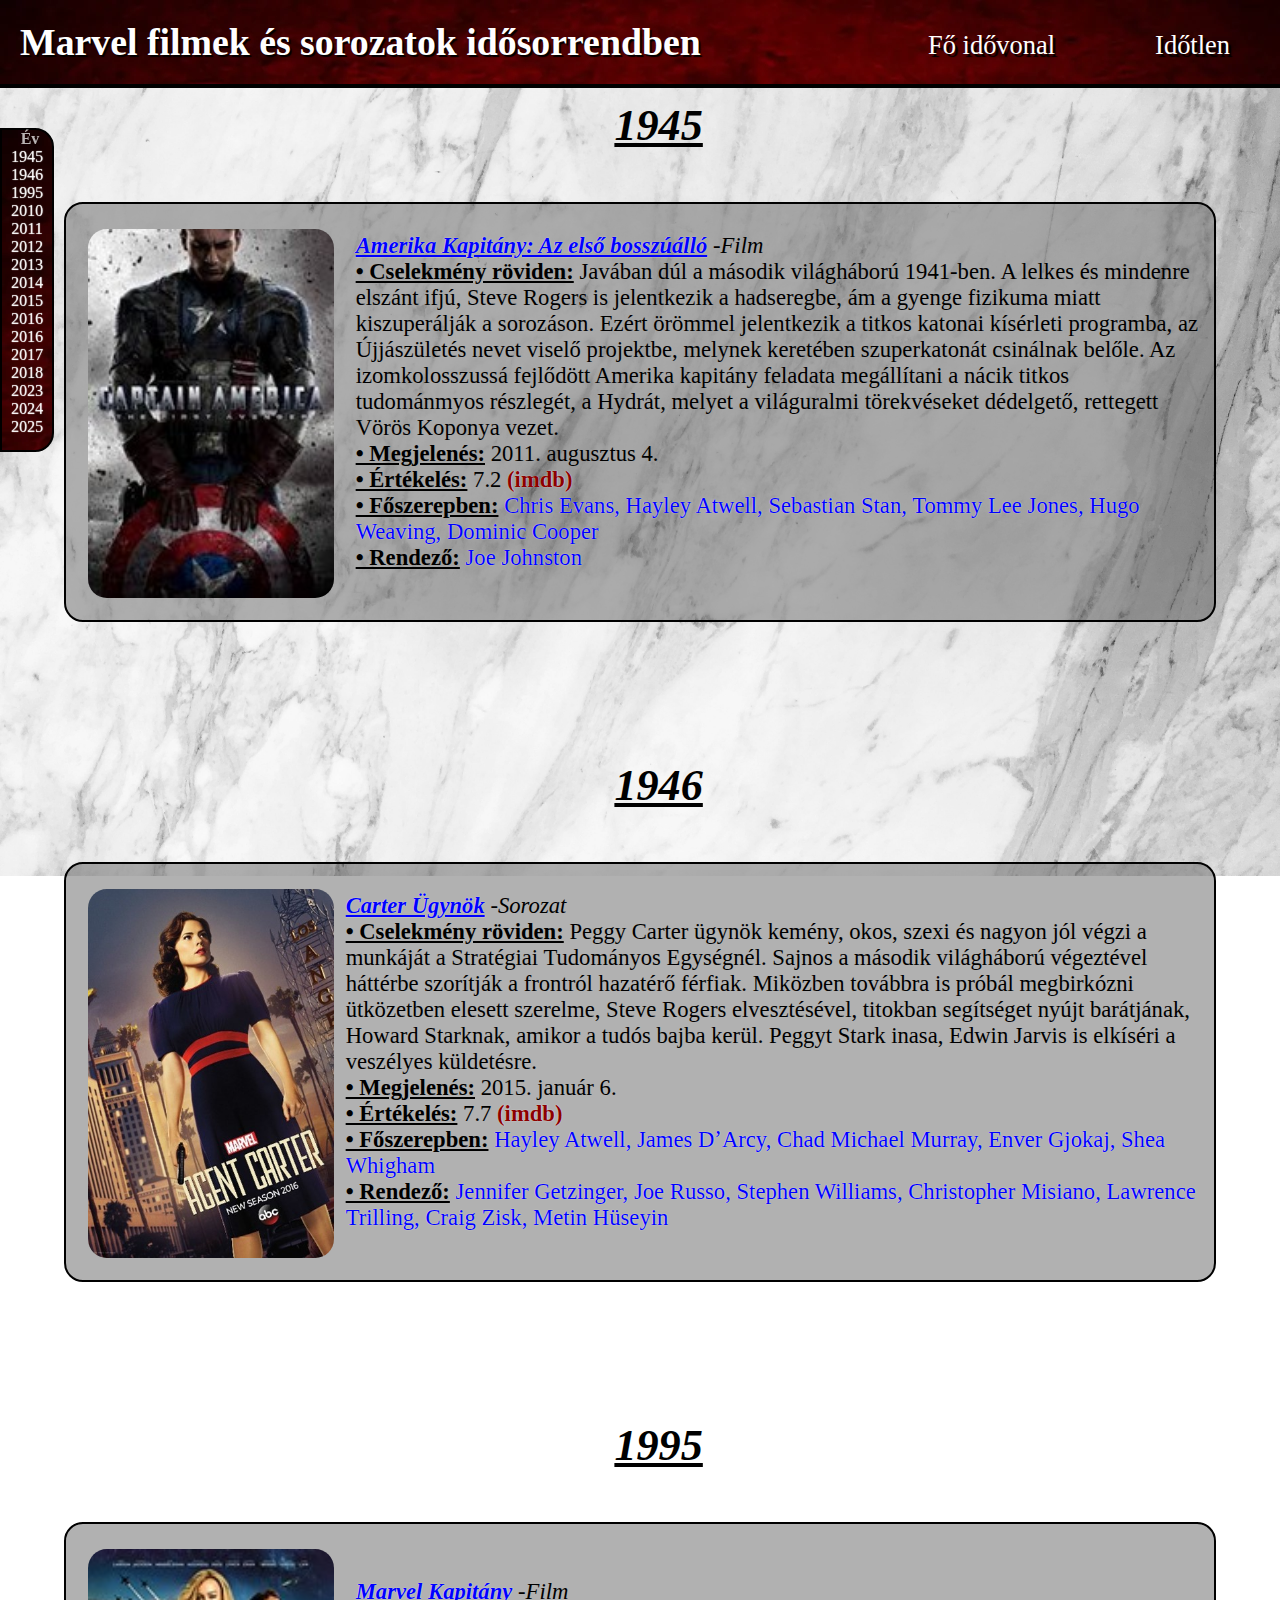
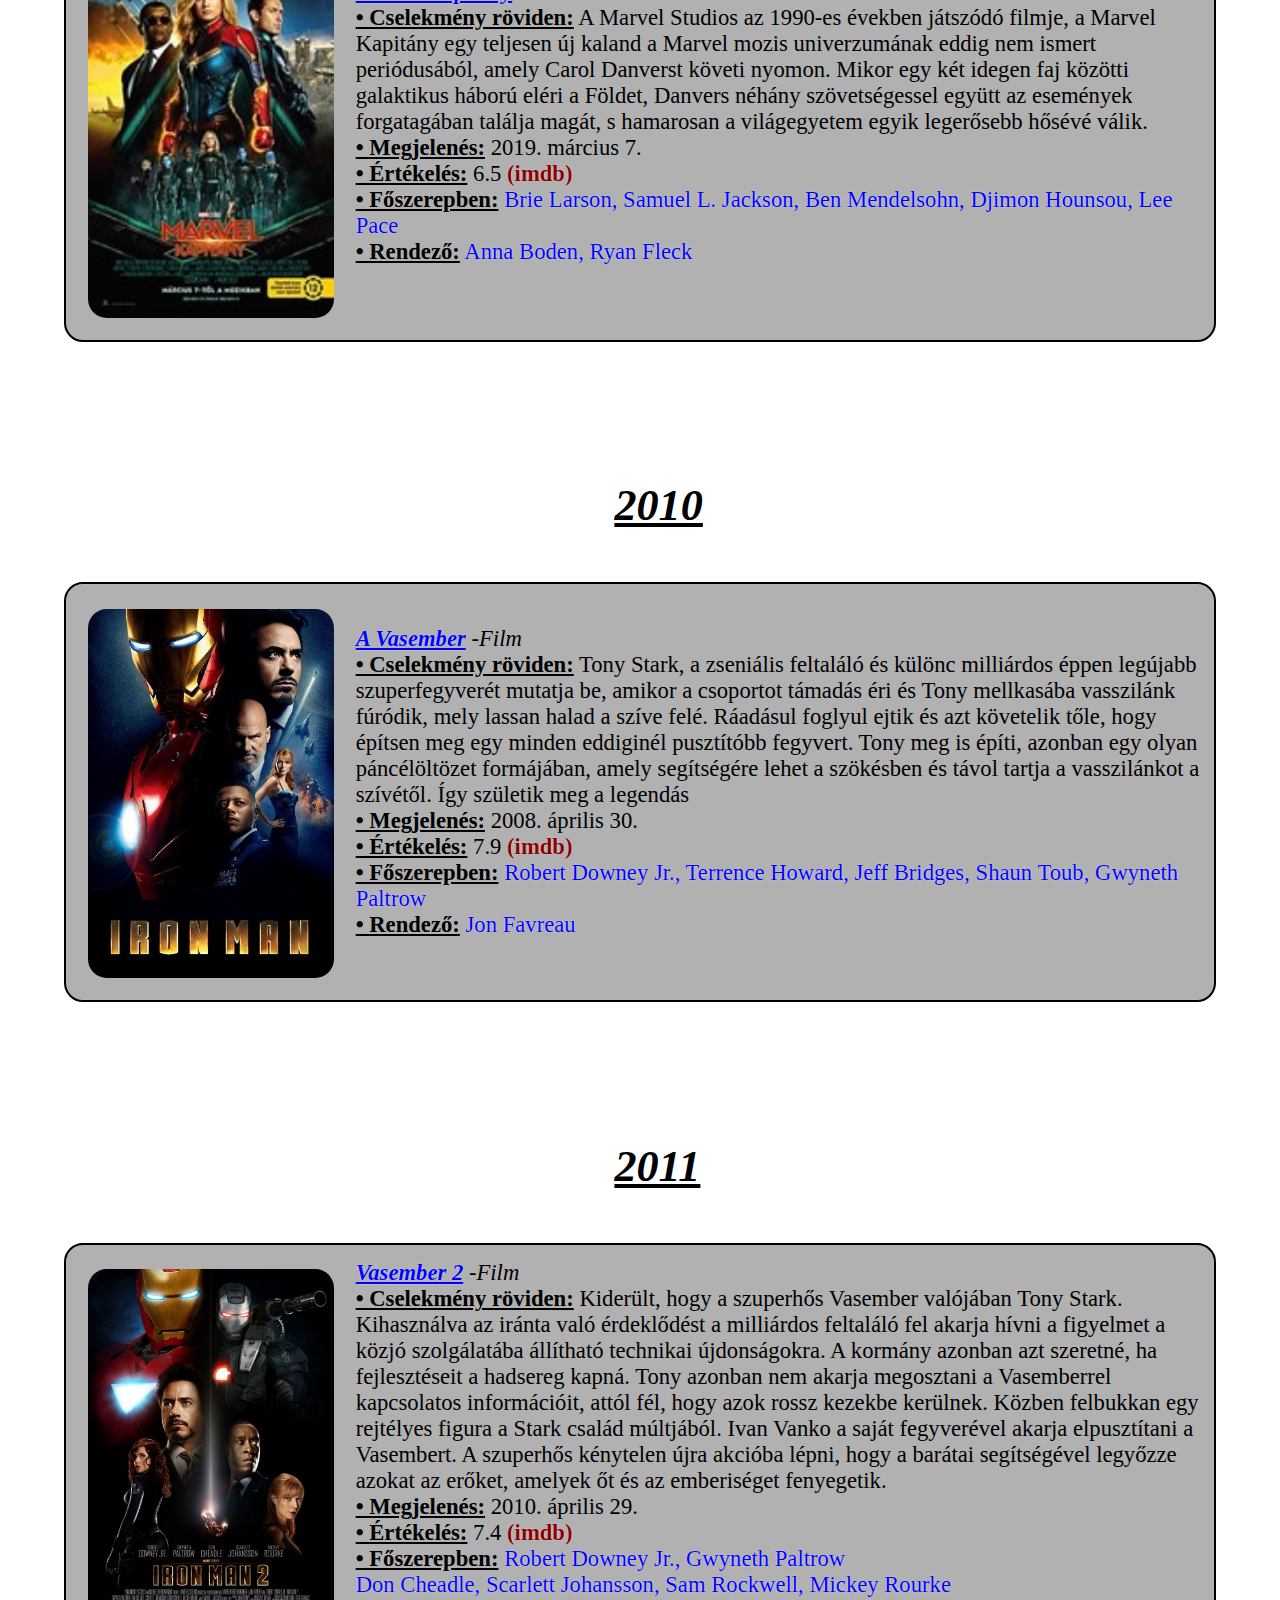
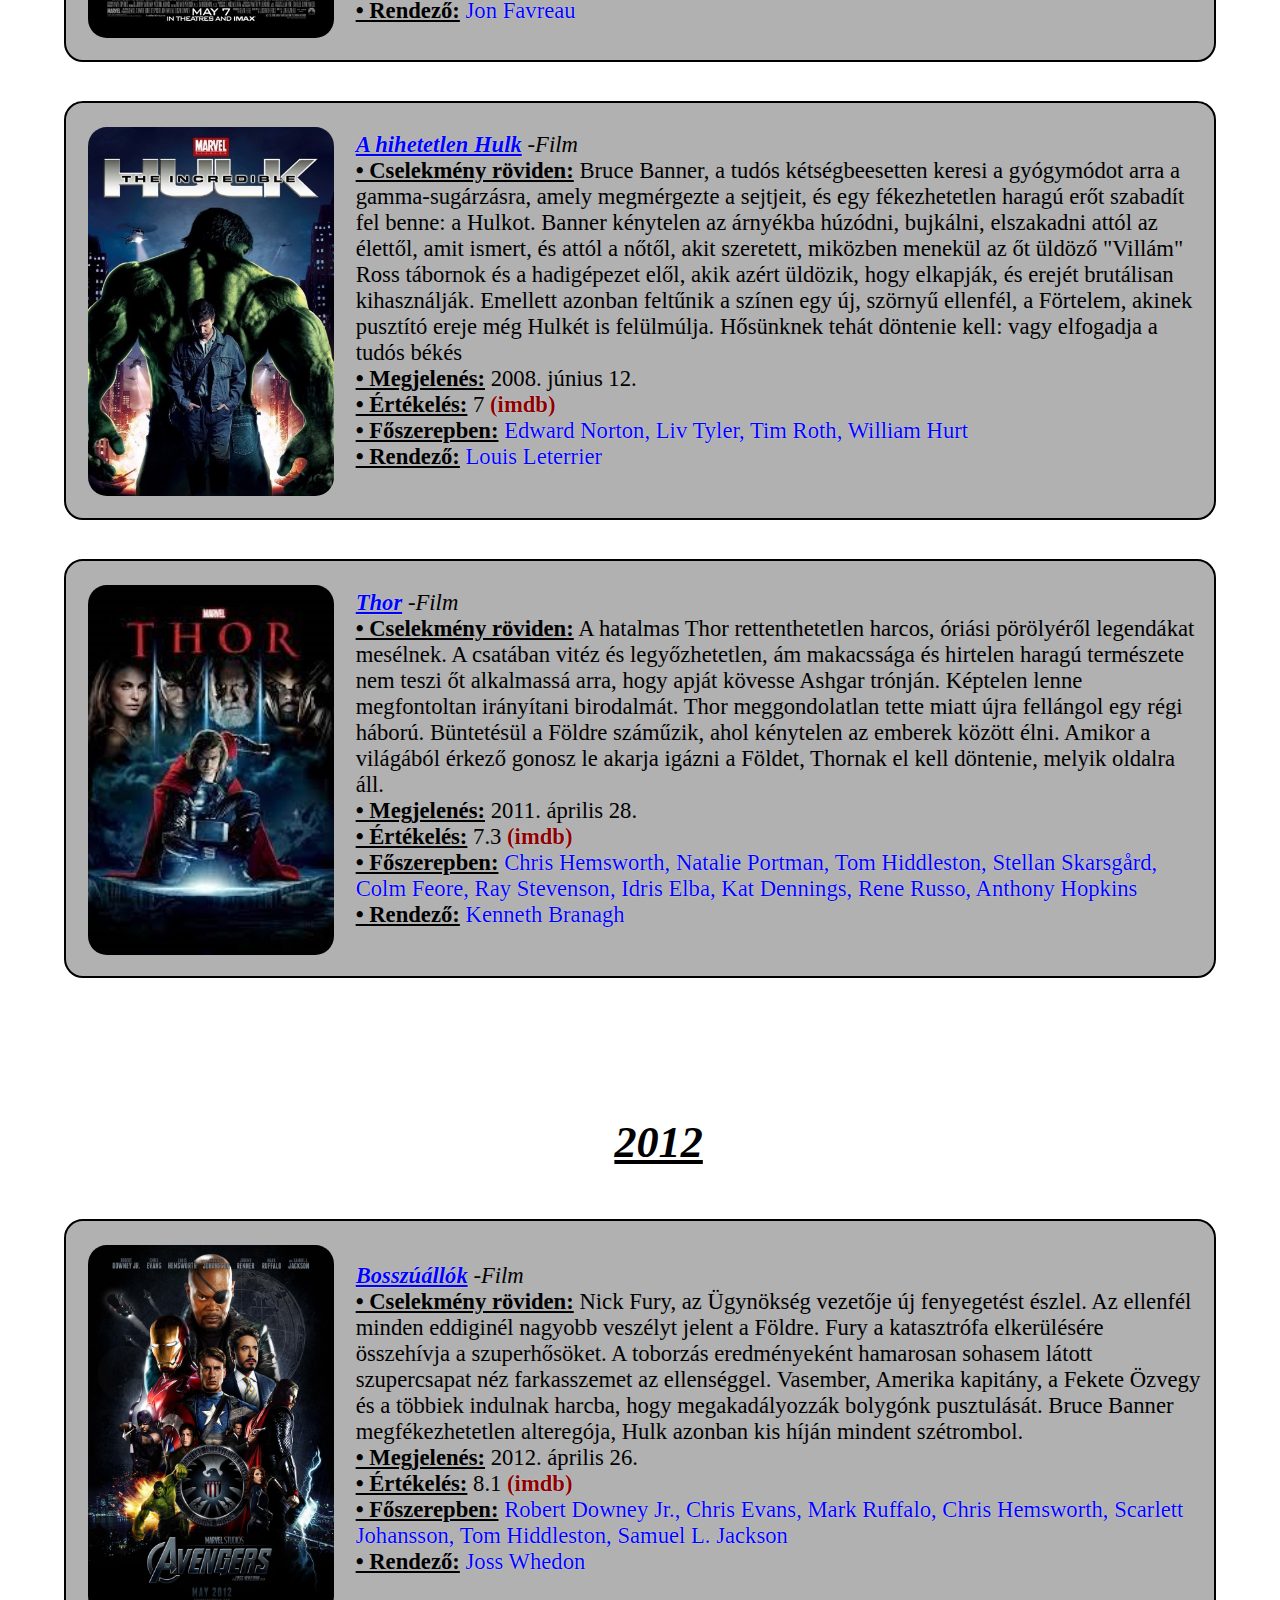
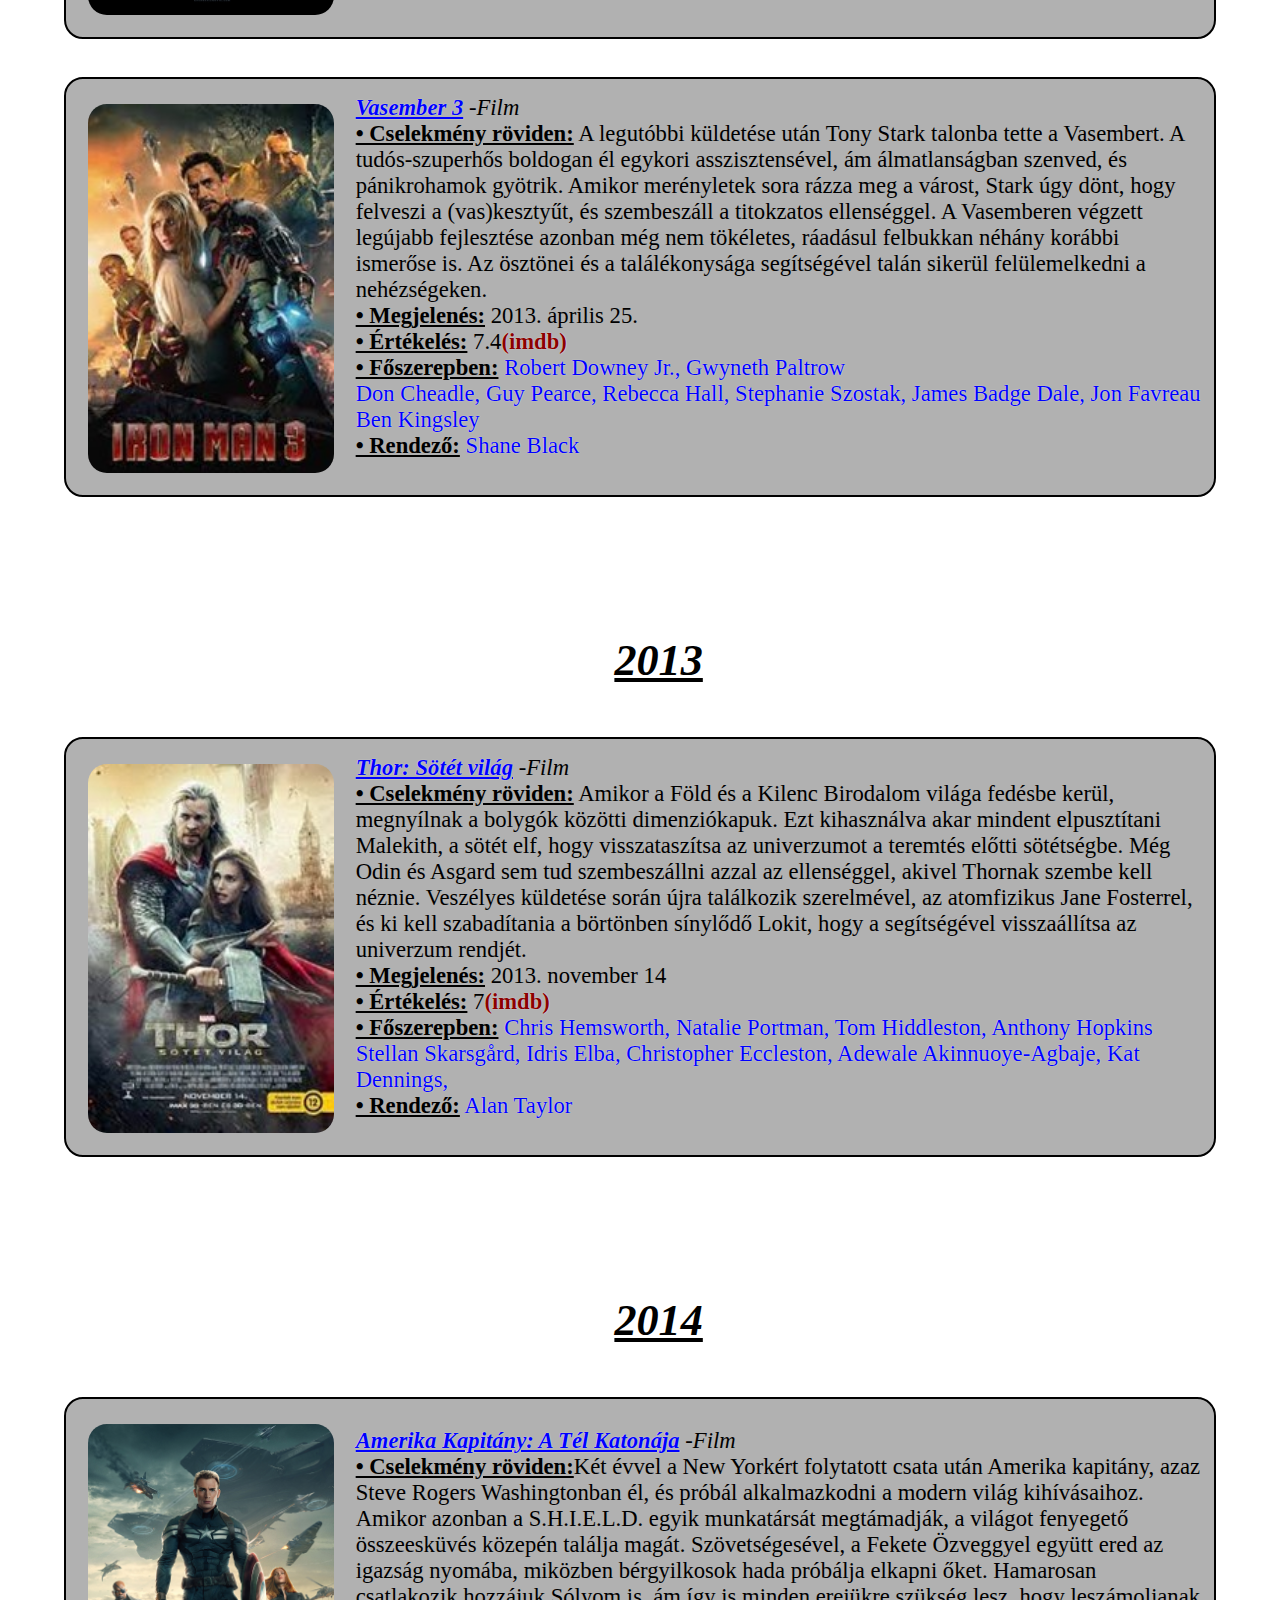
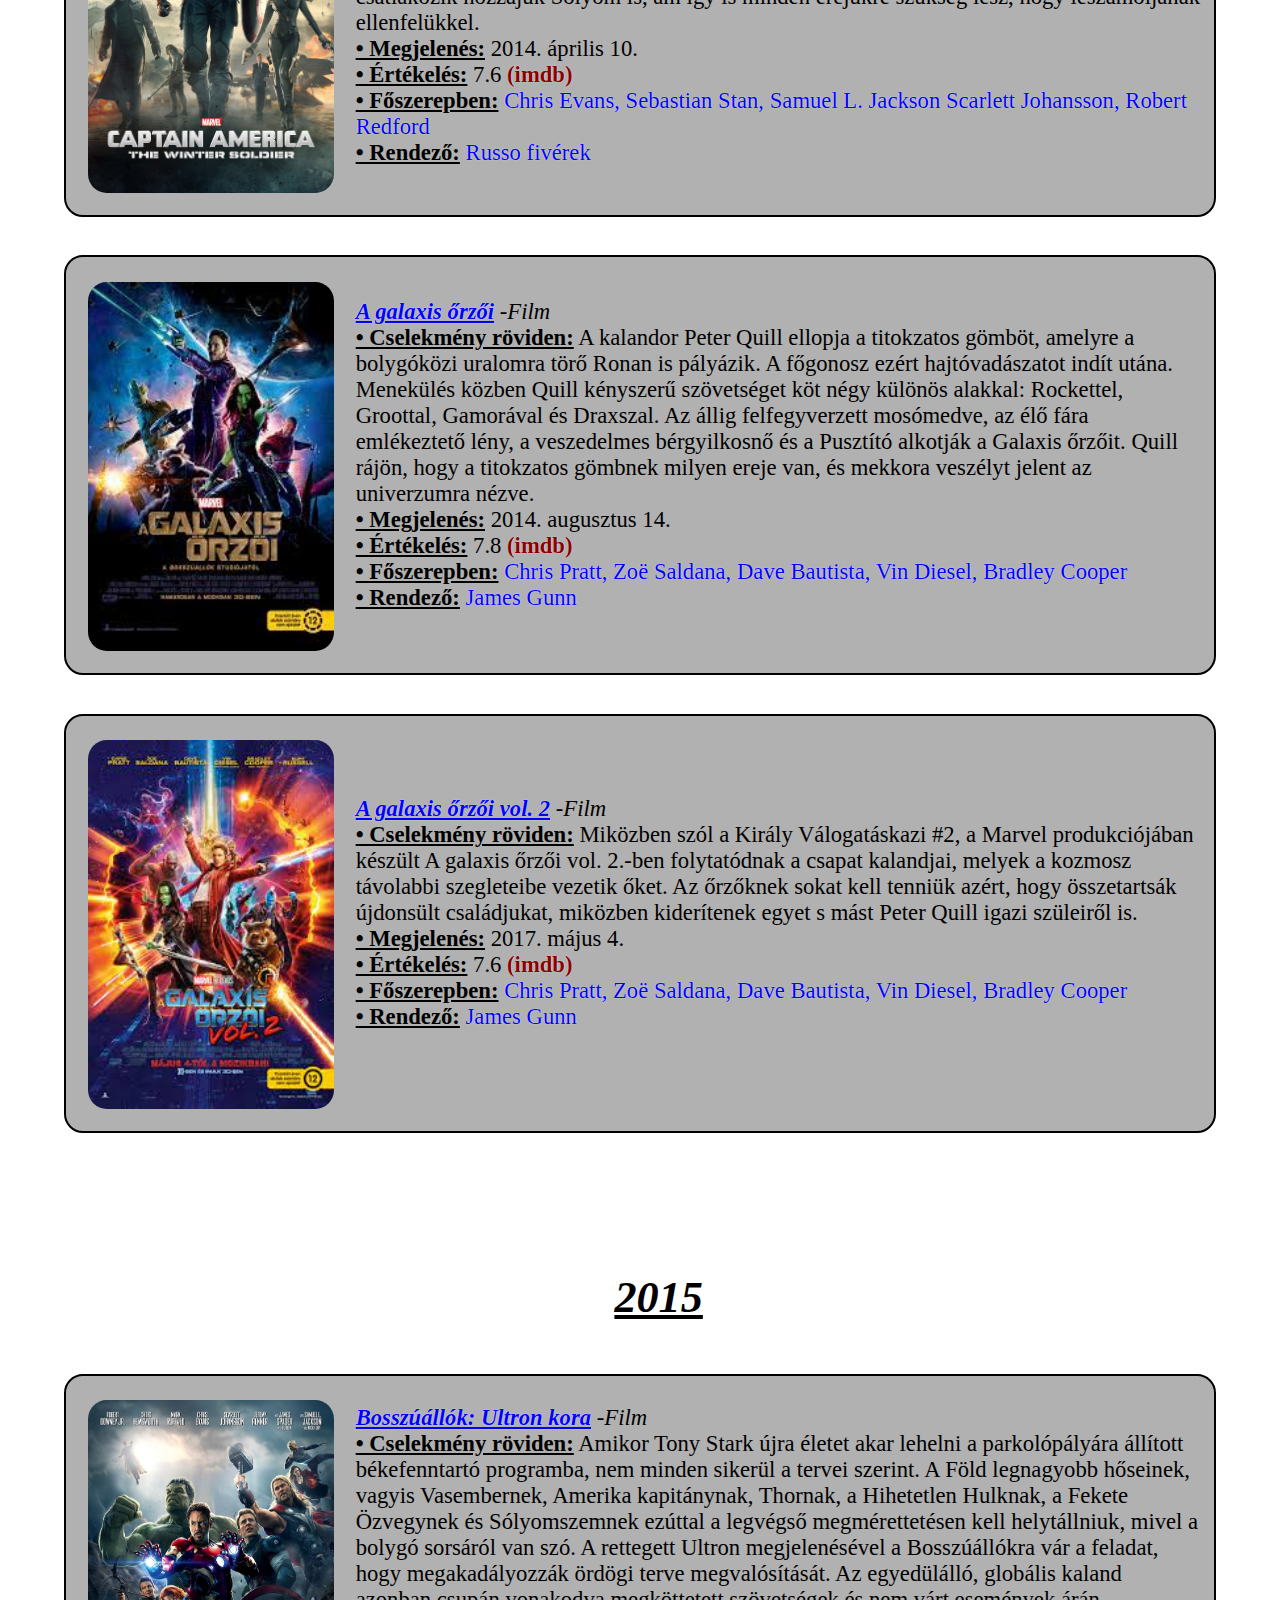
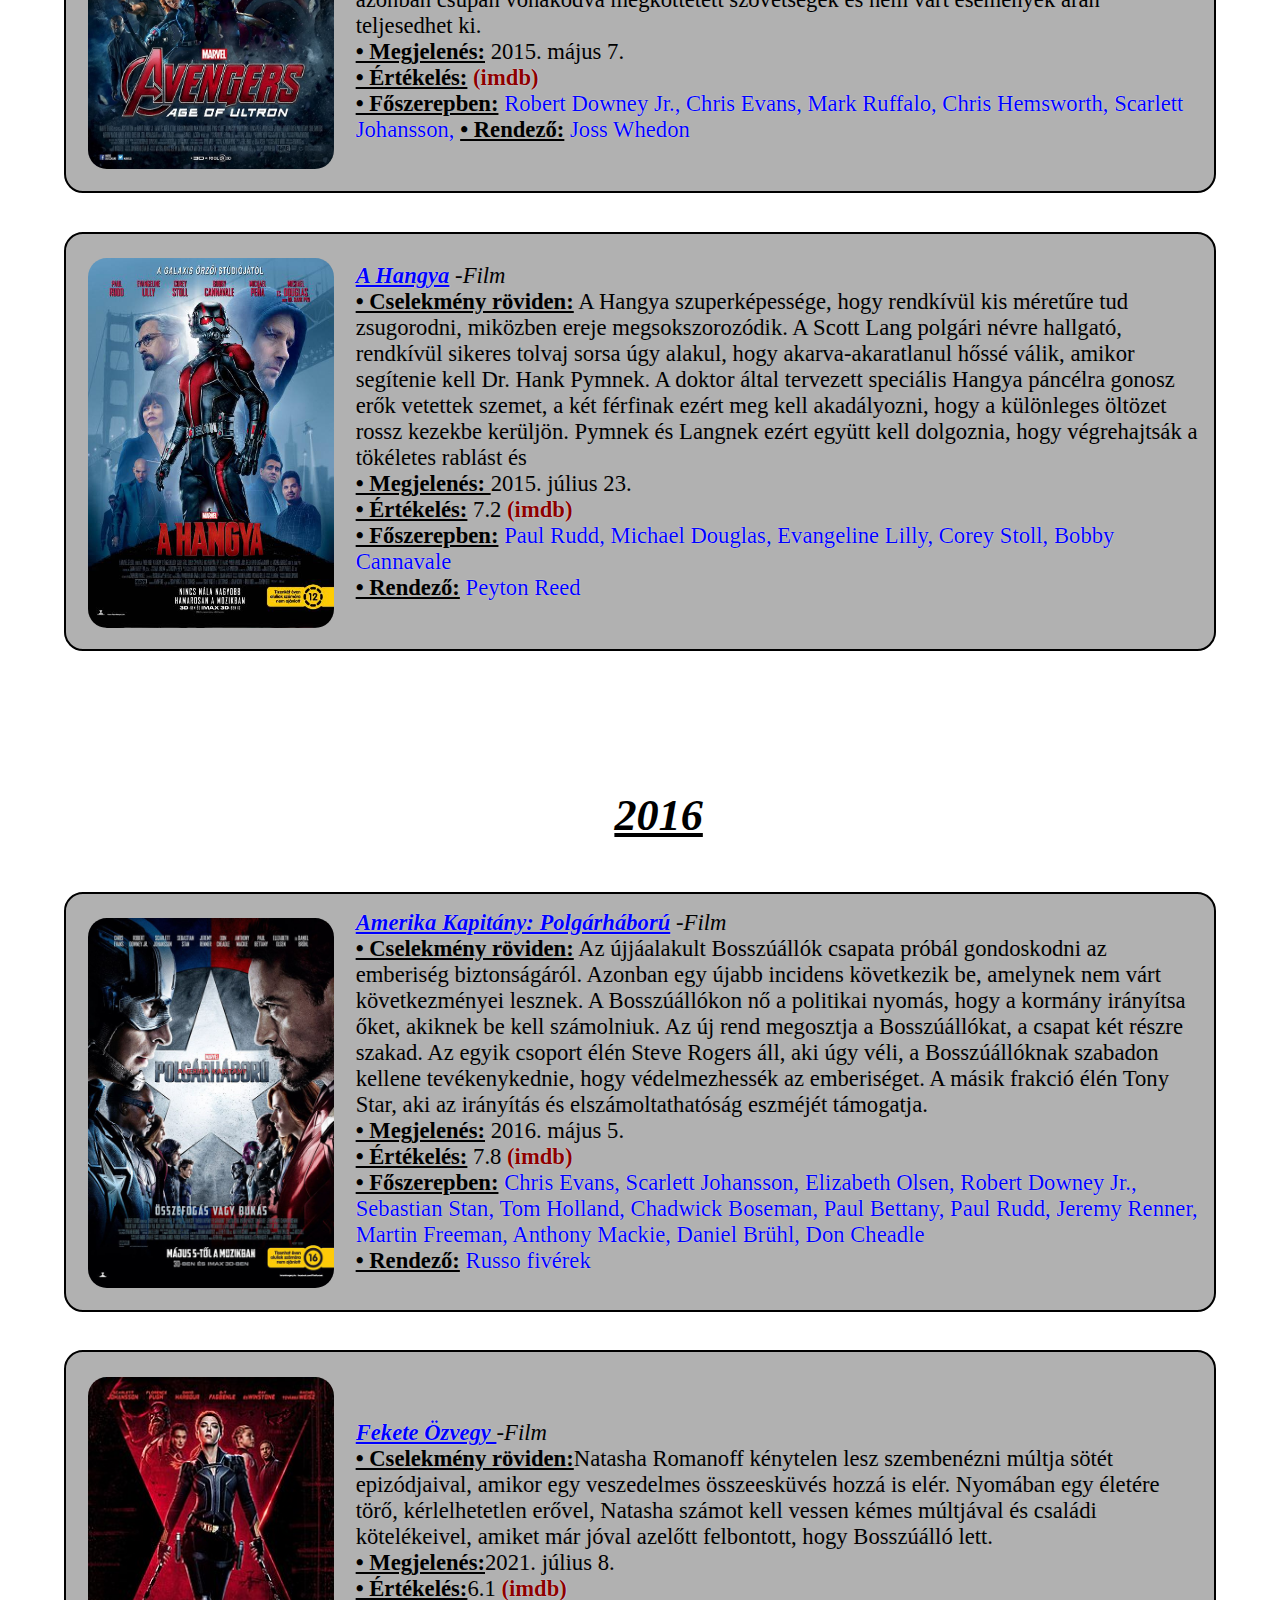
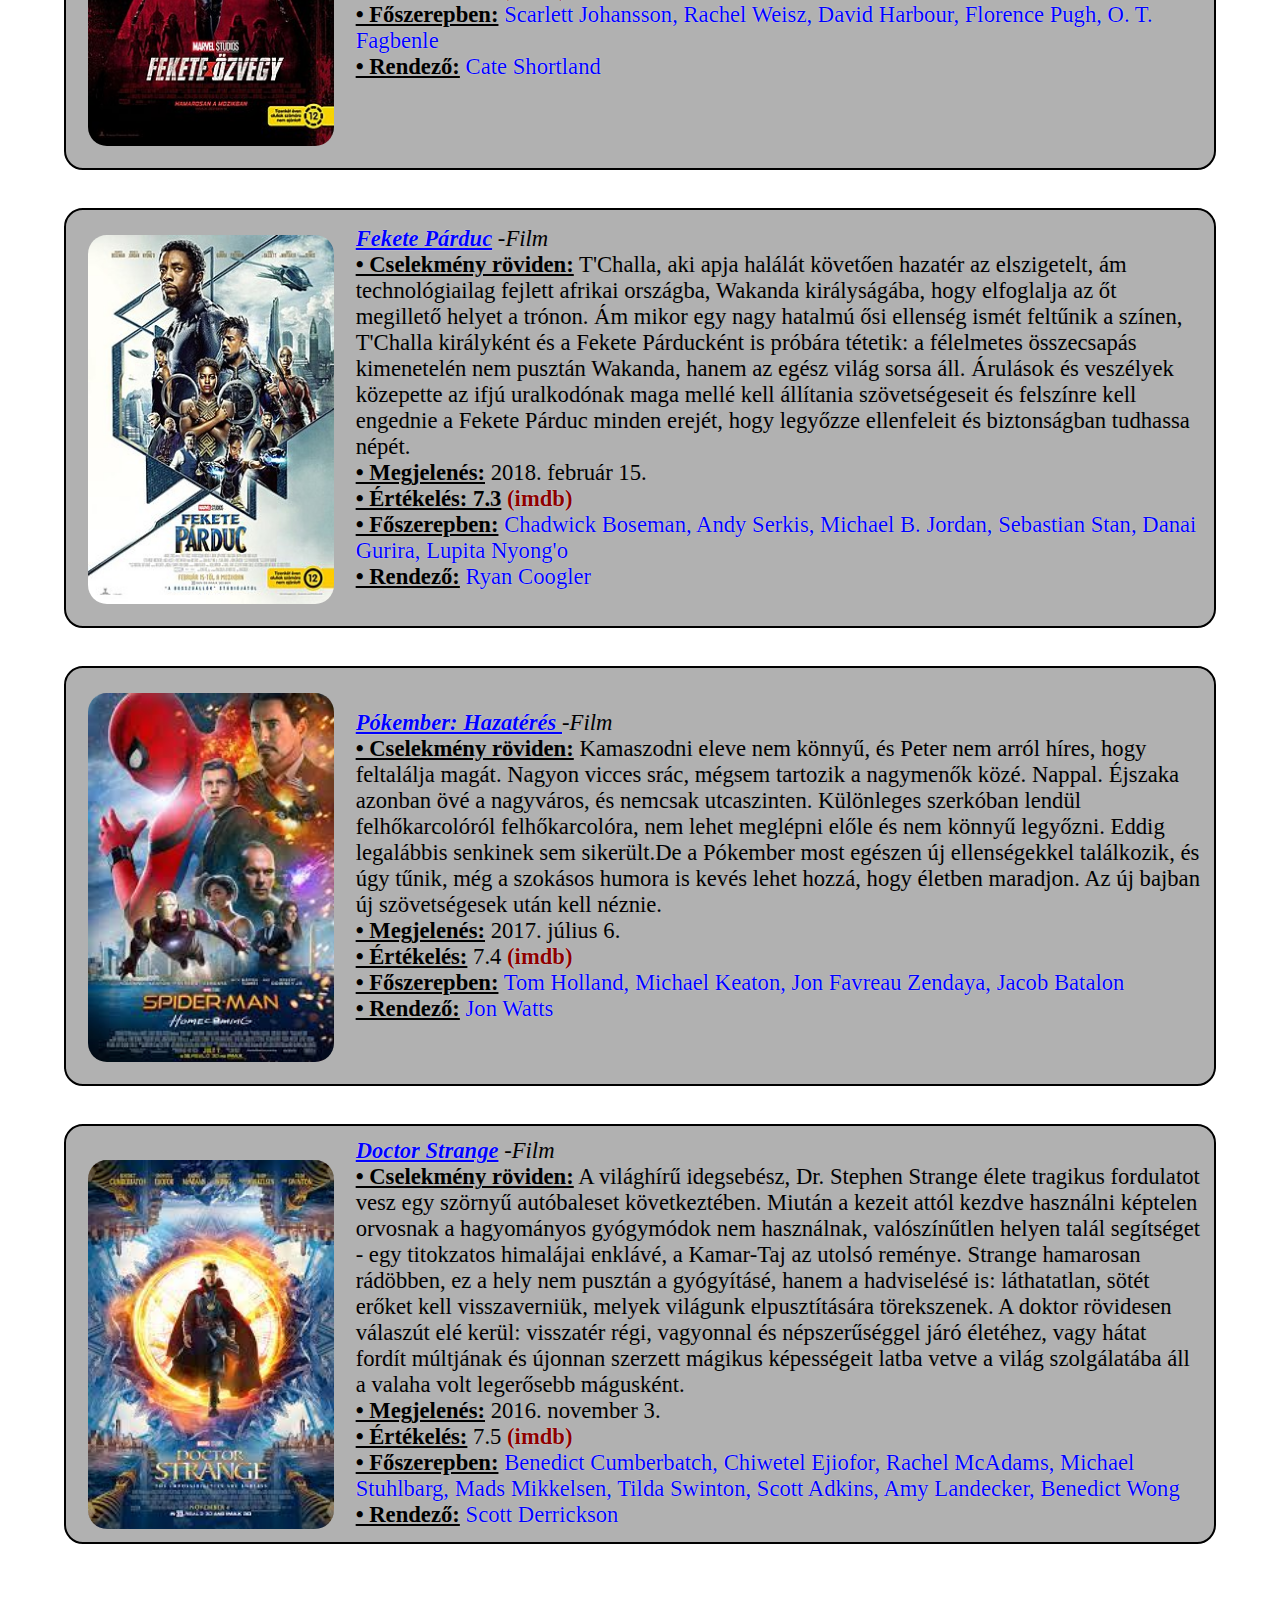
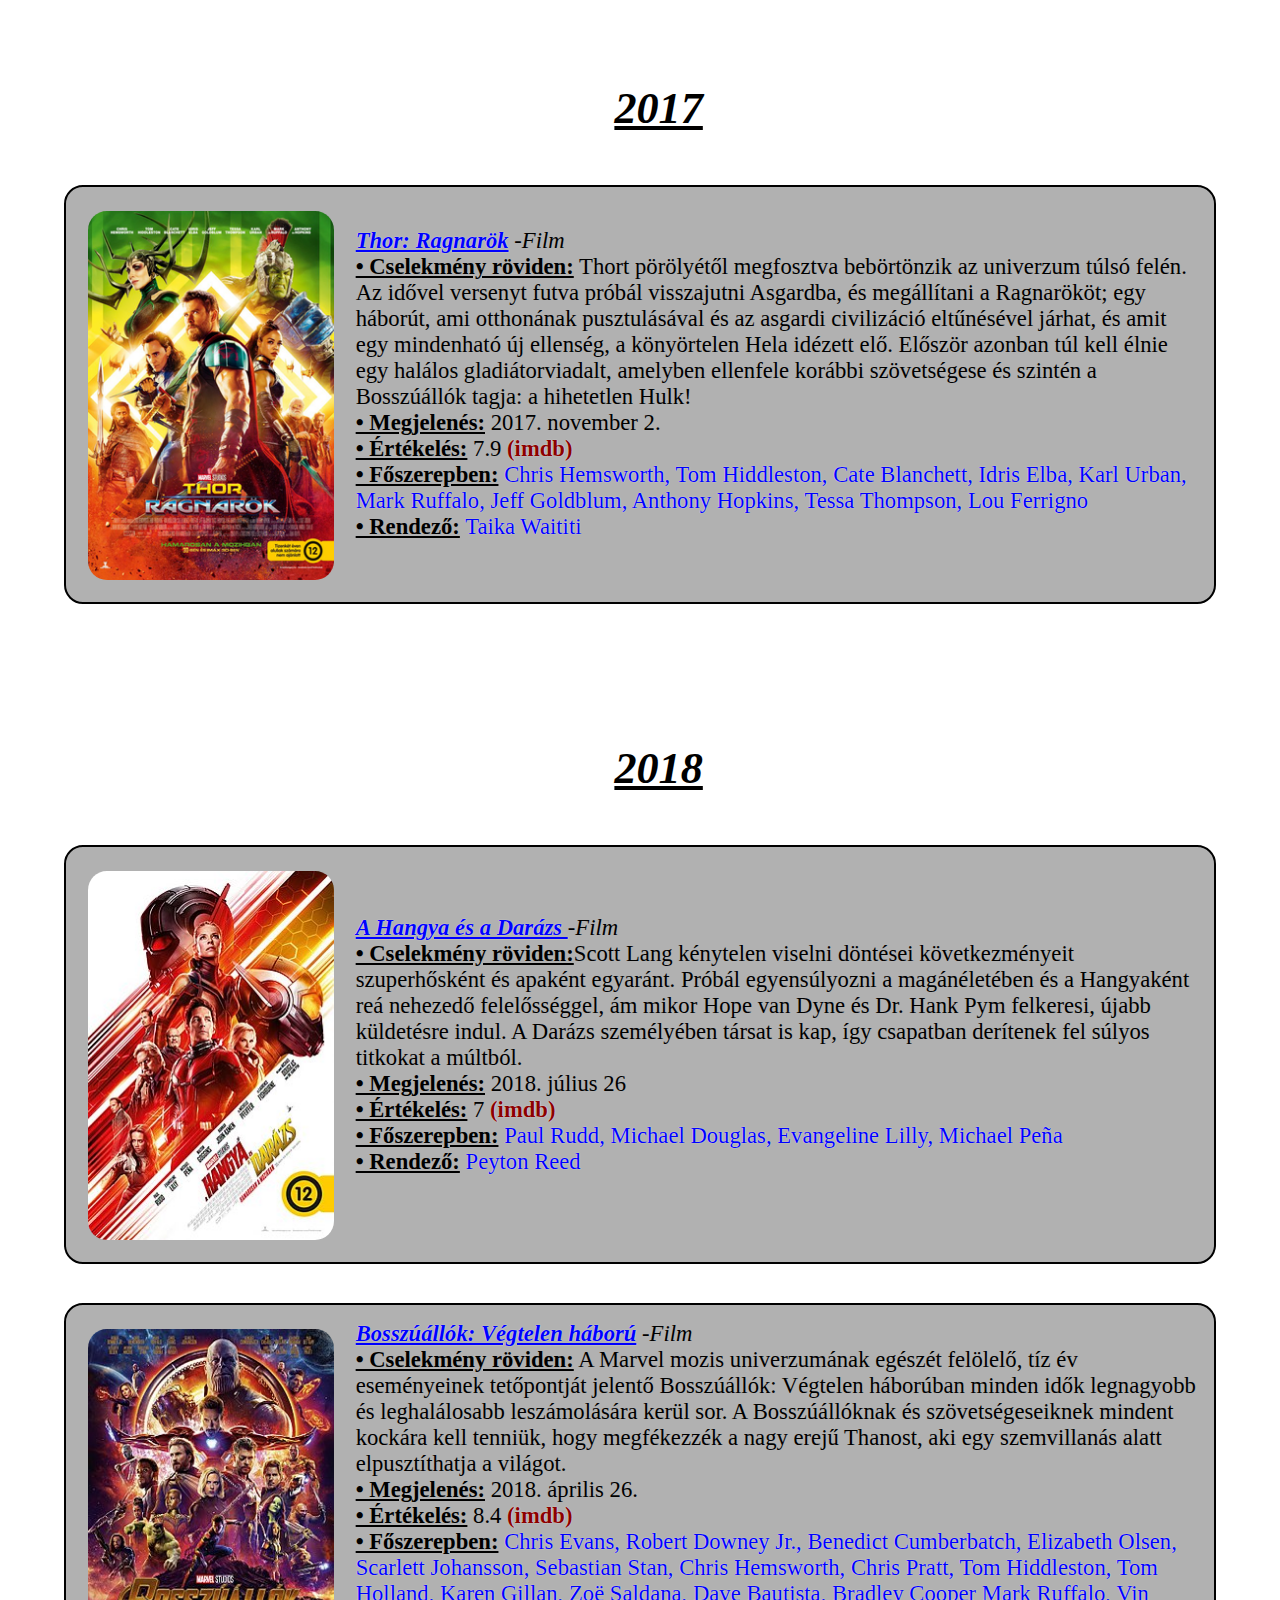
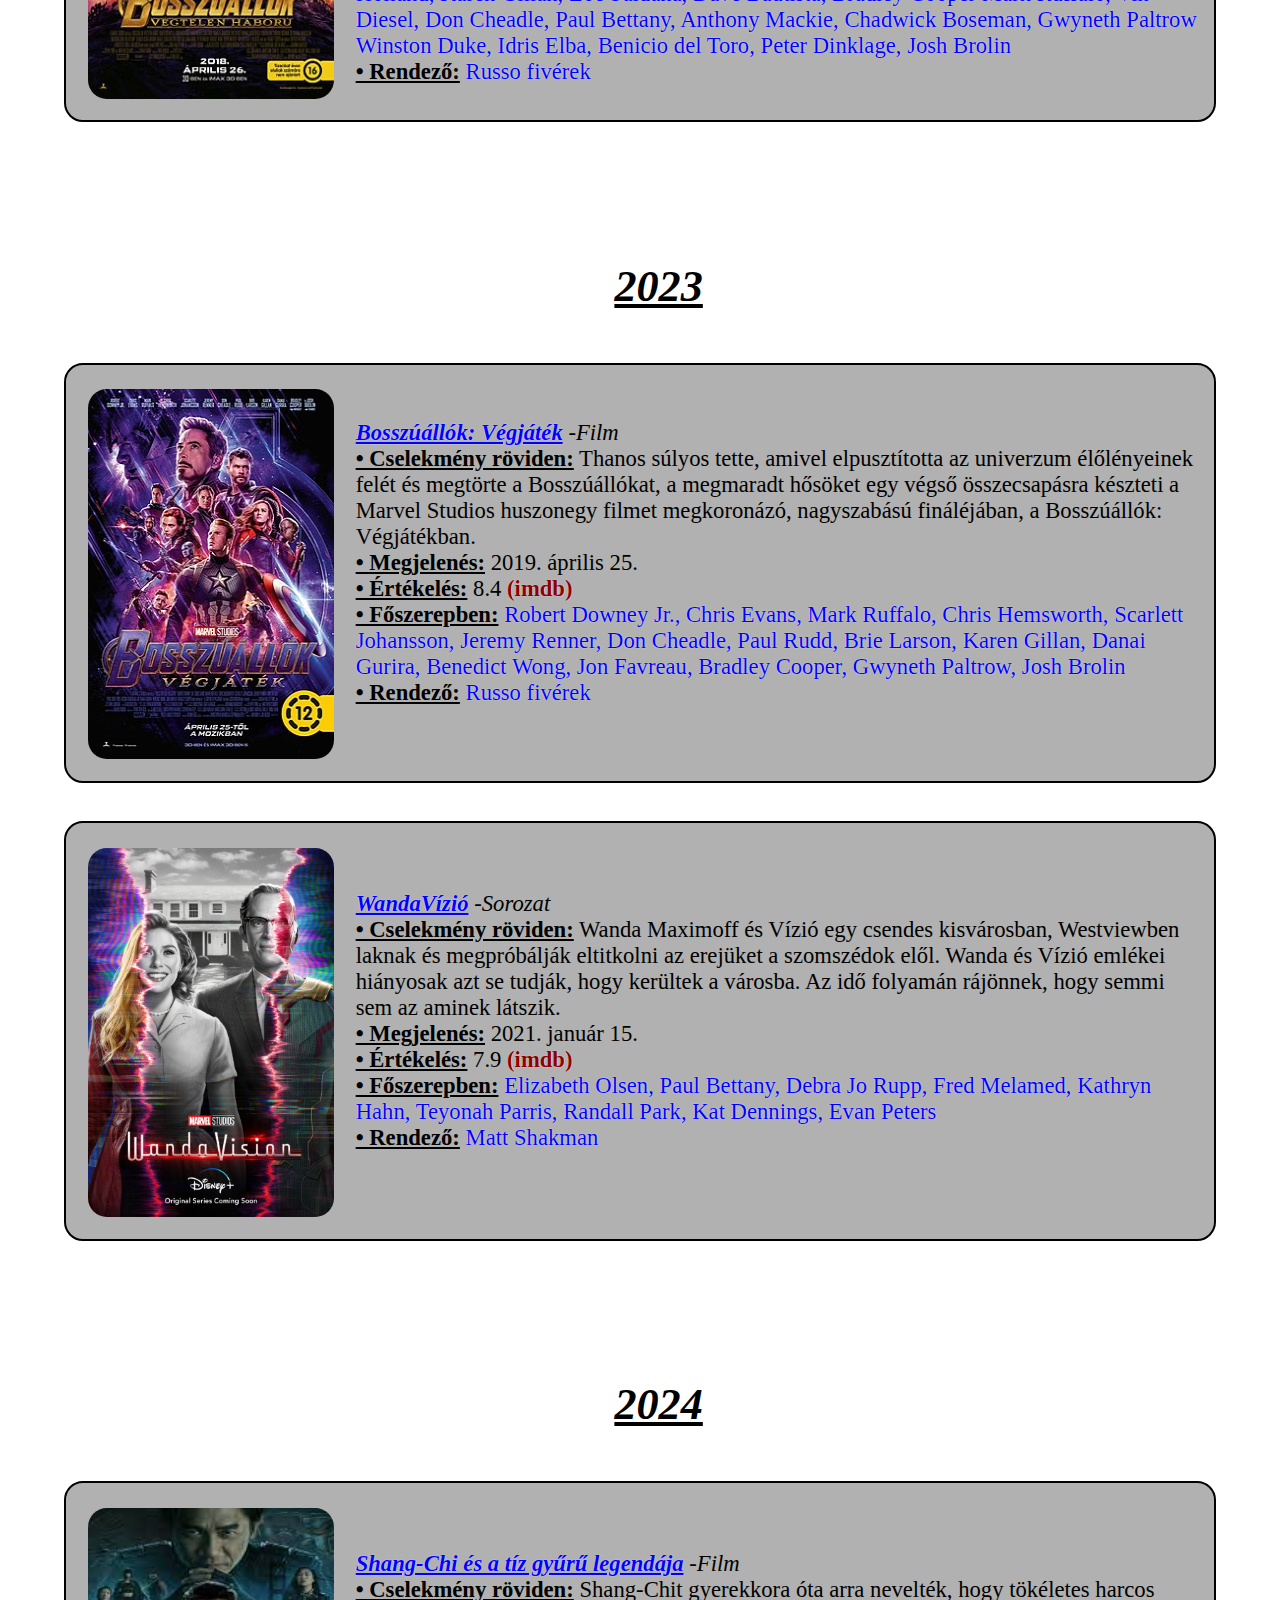
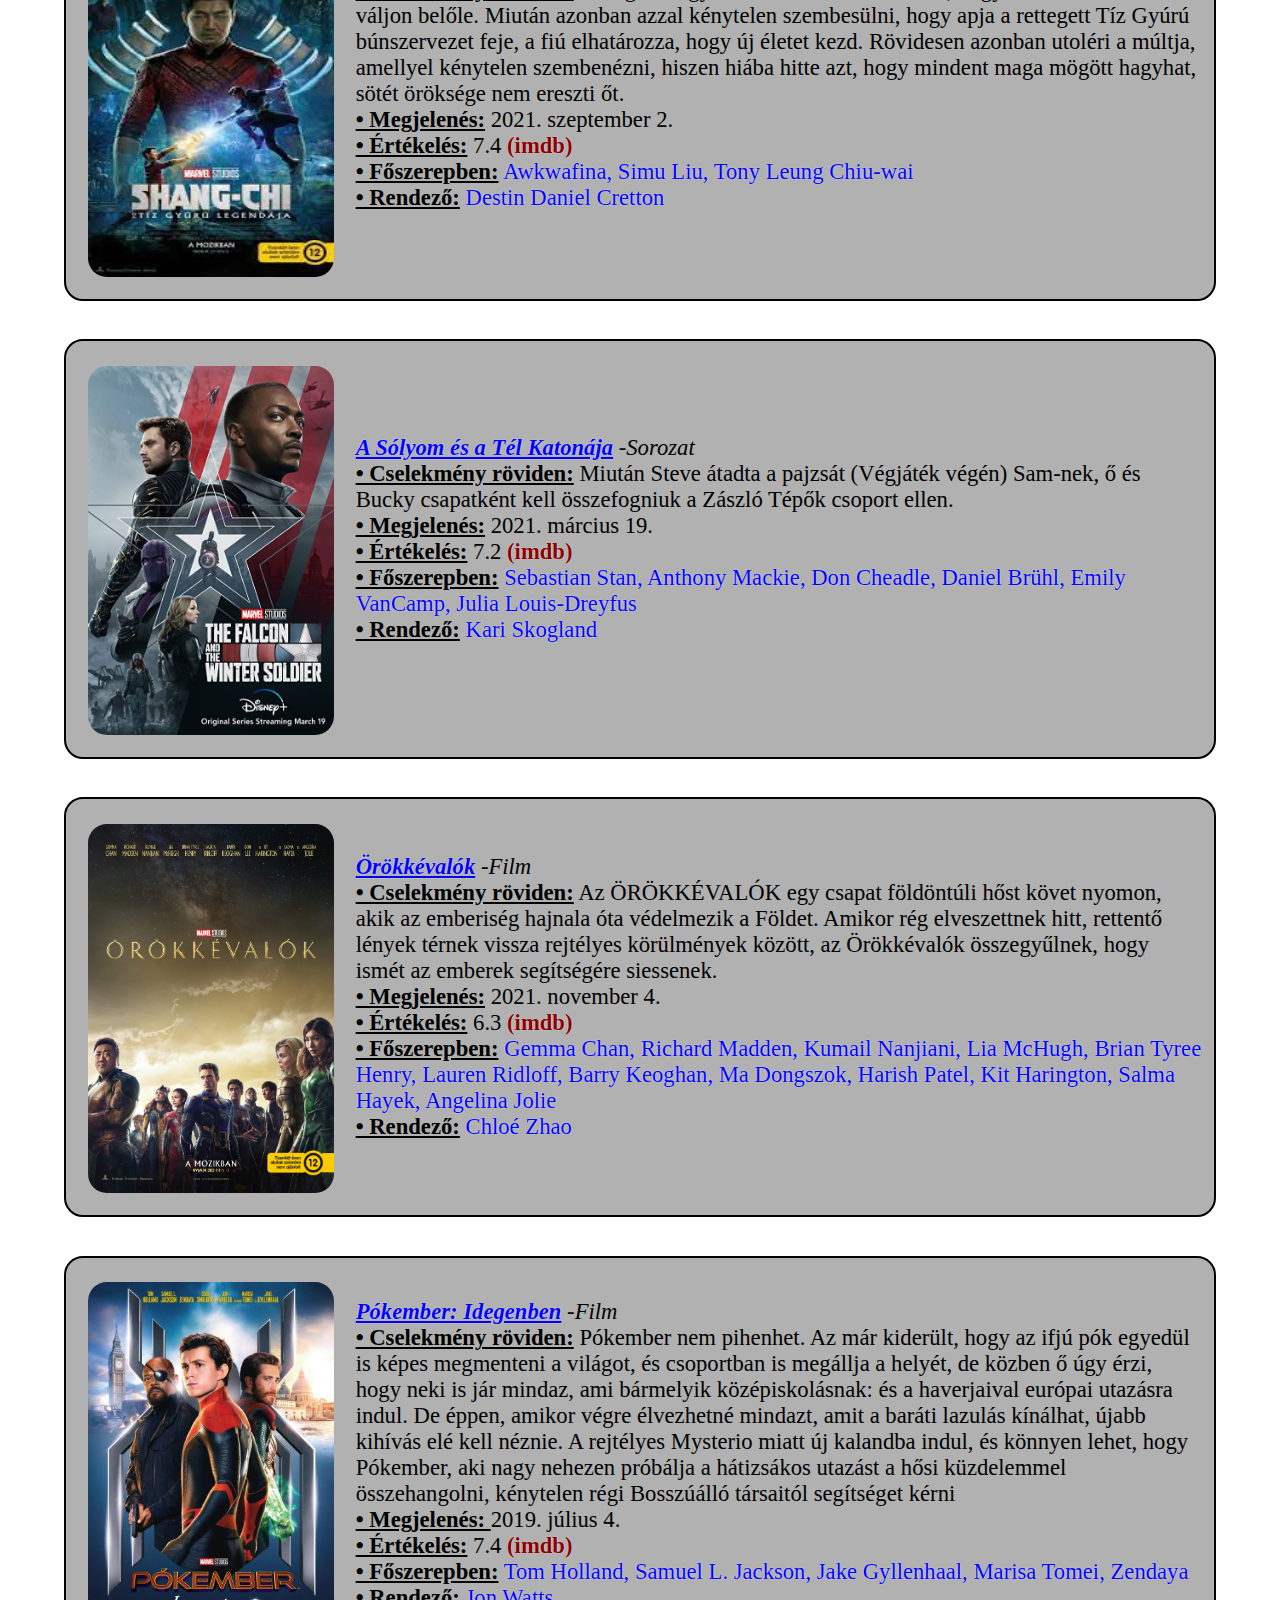
==== commit 1090ebd9: "pokemberek" ====
--- a/index.html
+++ b/index.html
@@ -628,11 +628,6 @@
                         <a href="https://hu.wikipedia.org/wiki/Jon_Favreau" target="blank" title="Jon Favreau Wikipédia">Jon Favreau</a>
                         <a href="https://hu.wikipedia.org/wiki/Zendaya" target="blank" title="Zendaya Wikipédia">Zendaya,</a> 
                         <a href="https://hu.wikipedia.org/wiki/Jacob_Batalon" target="blank" title="Jacob Batalon Wikipédia">Jacob Batalon</a><br>
-                        	
-
-
-
-
                 <span>•	Rendező:</span> 
                         <a href="https://hu.wikipedia.org/wiki/Jon_Watts" target="blank" title="Jon Watts Wikipédia">Jon Watts</a>
             </p>
@@ -952,23 +947,24 @@
     <tr>
         <td>
             <div class="pic">
-                <img src="" alt="Pókember: Idegenben" title="Pókember: Idegenben" >
-            </div>
-        </td>
-        <td>
-            <p class="par textpoz" > 
-                <a href="" title="Pókember: Idegenben Wikipédia" target="blank"><span style="font-style:italic;"> Pókember: Idegenben</span></a><i> -Film</i><br>
-                <span>•	Cselekmény röviden:</span><br>
-                <span>•	Megjelenés:</span><br>
-                <span>• Értékelés:</span> <a class="imdb" href="" target="blank" title=" imdb"> (imdb)</a><br>
-                <span>•	Főszerepben:</span> 
-                        <a href="" target="blank" title="Wikipédia"></a>
-                        <a href="" target="blank" title="Wikipédia"></a>
-                        <a href="" target="blank" title="Wikipédia"></a>
-                        <a href="" target="blank" title="Wikipédia"></a>
-                        <a href="" target="blank" title="Wikipédia"></a><br>
-                <span>•	Rendező:</span> 
-                        <a href="" target="blank" title="Wikipédia"></a>
+                <img src="képek/Pókember idegenben.jpg" alt="Pókember: Idegenben" title="Pókember: Idegenben" >
+            </div>
+        </td>
+        <td>
+            <p class="par textpoz" > 
+                <a href="https://hu.wikipedia.org/wiki/P%C3%B3kember:_Idegenben" title="Pókember: Idegenben Wikipédia" target="blank"><span style="font-style:italic;"> Pókember: Idegenben</span></a><i> -Film</i><br>
+                <span>•	Cselekmény röviden:</span> Pókember nem pihenhet. Az már kiderült, hogy az ifjú pók egyedül is képes megmenteni a világot, és csoportban is megállja a helyét, de közben ő úgy érzi, hogy neki is jár mindaz, ami bármelyik középiskolásnak: és a haverjaival európai utazásra indul.
+                De éppen, amikor végre élvezhetné mindazt, amit a baráti lazulás kínálhat, újabb kihívás elé kell néznie. A rejtélyes Mysterio miatt új kalandba indul, és könnyen lehet, hogy Pókember, aki nagy nehezen próbálja a hátizsákos utazást a hősi küzdelemmel összehangolni, kénytelen régi Bosszúálló társaitól segítséget kérni<br>
+                <span>•	Megjelenés: </span>2019. július 4.<br>
+                <span>• Értékelés:</span>  7.4<a class="imdb" href="https://www.imdb.com/title/tt6320628/" target="blank" title="Pókember: Idegenben imdb"> (imdb)</a><br>
+                <span>•	Főszerepben:</span> 
+                         <a href="https://hu.wikipedia.org/wiki/Tom_Holland_(sz%C3%ADnm%C5%B1v%C3%A9sz)" target="blank" title="Tom Holland Wikipédia">Tom Holland,</a>
+                        <a href="https://hu.wikipedia.org/wiki/Samuel_L._Jackson" target="blank" title="Samuel L. Jackson Wikipédia">Samuel L. Jackson,</a>
+                        <a href="https://hu.wikipedia.org/wiki/Jake_Gyllenhaal" target="blank" title="Jake Gyllenhaal Wikipédia">Jake Gyllenhaal,</a>
+                        <a href="https://hu.wikipedia.org/wiki/Marisa_Tomei" target="blank" title="Marisa Tomei Wikipédia">Marisa Tomei,</a>
+                        <a href="https://hu.wikipedia.org/wiki/Zendaya" target="blank" title="Zendaya Wikipédia">Zendaya</a><br>
+                <span>•	Rendező:</span> 
+                        <a href="https://hu.wikipedia.org/wiki/Jon_Watts" target="blank" title="Jon Watts Wikipédia">Jon Watts</a>
             </p>
         </td>
     </tr>
@@ -979,23 +975,31 @@
     <tr>
         <td>
             <div class="pic">
-                <img src="" alt="Pókember: Nincs hazaút" title="Pókember: Nincs hazaút" >
-            </div>
-        </td>
-        <td>
-            <p class="par textpoz" > 
-                <a href="" title="Pókember: Nincs hazaút Wikipédia" target="blank"><span style="font-style:italic;"> Pókember: Nincs hazaút</span> </a><i> -Film</i><br>
-                <span>•	Cselekmény röviden:</span><br>
-                <span>•	Megjelenés:</span><br>
-                <span>• Értékelés:</span> <a class="imdb" href="" target="blank" title="Pókember: Nincs hazaút imdb"> (imdb)</a><br>
-                <span>•	Főszerepben:</span> 
-                        <a href="" target="blank" title="Wikipédia"></a>
-                        <a href="" target="blank" title="Wikipédia"></a>
-                        <a href="" target="blank" title="Wikipédia"></a>
-                        <a href="" target="blank" title="Wikipédia"></a>
-                        <a href="" target="blank" title="Wikipédia"></a><br>
-                <span>•	Rendező:</span> 
-                        <a href="" target="blank" title="Wikipédia"></a>
+                <img src="képek/Pókember nincs hazaút.jpg" alt="Pókember: Nincs hazaút" title="Pókember: Nincs hazaút" >
+            </div>
+        </td>
+        <td>
+            <p class="par textpoz" > 
+                <a href="https://hu.wikipedia.org/wiki/P%C3%B3kember:_Nincs_haza%C3%BAt" title="Pókember: Nincs hazaút Wikipédia" target="blank"><span style="font-style:italic;"> Pókember: Nincs hazaút</span> </a><i> -Film</i><br>
+                <span>•	Cselekmény röviden:</span> Pókemberről róla a maszk, a világ megtudta, kicsoda ő igazából, és most egy egészen új veszéllyel is számolnia kell: a nyilvánossággal. Többé nem tudja, kényelmesen kettéválasztani a magánéletét és a szuperhős-világot. Doktor Strange-hez fordul segítségért, de attól csak még jobban megkavarodik a helyzet. Pókembernek olyan veszélyekkel kell megküzdenie, amelyeknek a létezéséről eddig nem is tudott.<br>
+                <span>•	Megjelenés:</span> 2021. december 16.<br>
+                <span>• Értékelés:</span> 8.3<a class="imdb" href="https://www.imdb.com/title/tt10872600/" target="blank" title="Pókember: Nincs hazaút imdb"> (imdb)</a><br>
+                <span>•	Főszerepben:</span> 
+                        <a href="https://hu.wikipedia.org/wiki/Tom_Holland_(sz%C3%ADnm%C5%B1v%C3%A9sz)" target="blank" title="Tom Holland Wikipédia">Tom Holland,</a>
+                        <a href="https://hu.wikipedia.org/wiki/Zendaya" target="blank" title="Zendaya Wikipédia">Zendaya,</a>
+                        <a href="https://hu.wikipedia.org/wiki/Benedict_Cumberbatch" target="blank" title="Benedict Cumberbatch Wikipédia">Benedict Cumberbatch,</a>
+                        <a href="https://hu.wikipedia.org/wiki/Jacob_Batalon" target="blank" title="Jacob Batalon Wikipédia">Jacob Batalon,</a>
+                        <a href="https://hu.wikipedia.org/wiki/Jon_Favreau" target="blank" title="Jon Favreau Wikipédia">Jon Favreau,</a>
+                        <a href="https://hu.wikipedia.org/wiki/Jamie_Foxx" target="blank" title="Jamie Foxx Wikipédia">Jamie Foxx,</a>
+                        <a href="https://hu.wikipedia.org/wiki/Willem_Dafoe" target="blank" title="Willem Dafoe Wikipédia">Willem Dafoe,</a>
+                        <a href="https://hu.wikipedia.org/wiki/Alfred_Molina" target="blank" title="Alfred Molina Wikipédia">Alfred Molina,</a>
+                        <a href="https://hu.wikipedia.org/wiki/Benedict_Wong" target="blank" title="Benedict Wong Wikipédia">Benedict Wong,</a>
+                        <a href="https://hu.wikipedia.org/wiki/Tony_Revolori" target="blank" title="Tony Revolori Wikipédia">Tony Revolori,</a>
+                        <a href="https://hu.wikipedia.org/wiki/Marisa_Tomei" target="blank" title="Marisa Tomei Wikipédia">Marisa Tomei,</a>
+                        <a href="https://hu.wikipedia.org/wiki/Andrew_Garfield" target="blank" title="Andrew Garfield Wikipédia">Andrew Garfield,</a>
+                        <a href="https://hu.wikipedia.org/wiki/Tobey_Maguire" target="blank" title="Tobey Maguire Wikipédia">Tobey Maguire</a><br>
+                <span>•	Rendező:</span> 
+                        <a href="https://hu.wikipedia.org/wiki/Jon_Watts" target="blank" title="Jon Watts Wikipédia">Jon Watts</a>
             </p>
         </td>
     </tr>
--- a/style.css
+++ b/style.css
@@ -68,6 +68,9 @@
     border-top-right-radius: 0.5cm;
     border-bottom-right-radius: 0.5cm;    
     text-align: center;
+}
+li{
+    position: relative;
 }
 li a{
     color: rgba(255, 255, 255, 0.7) ;
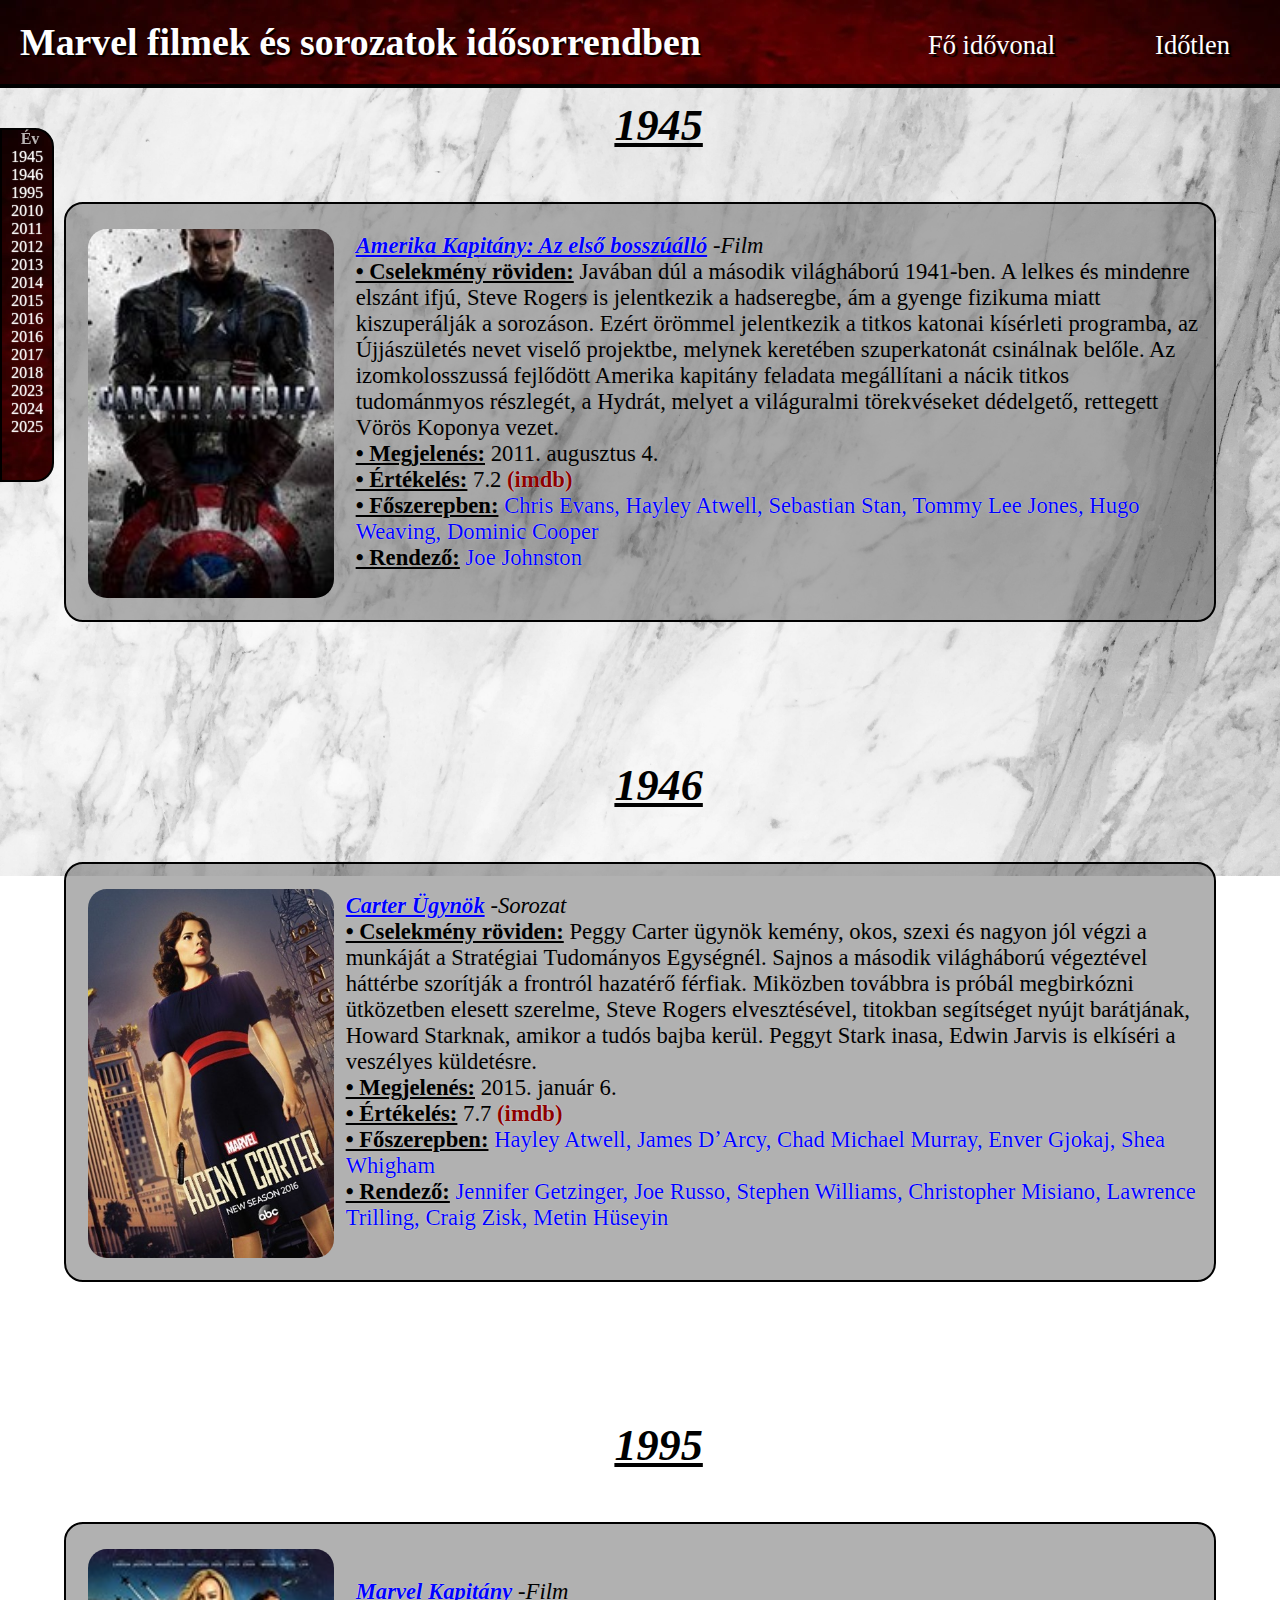
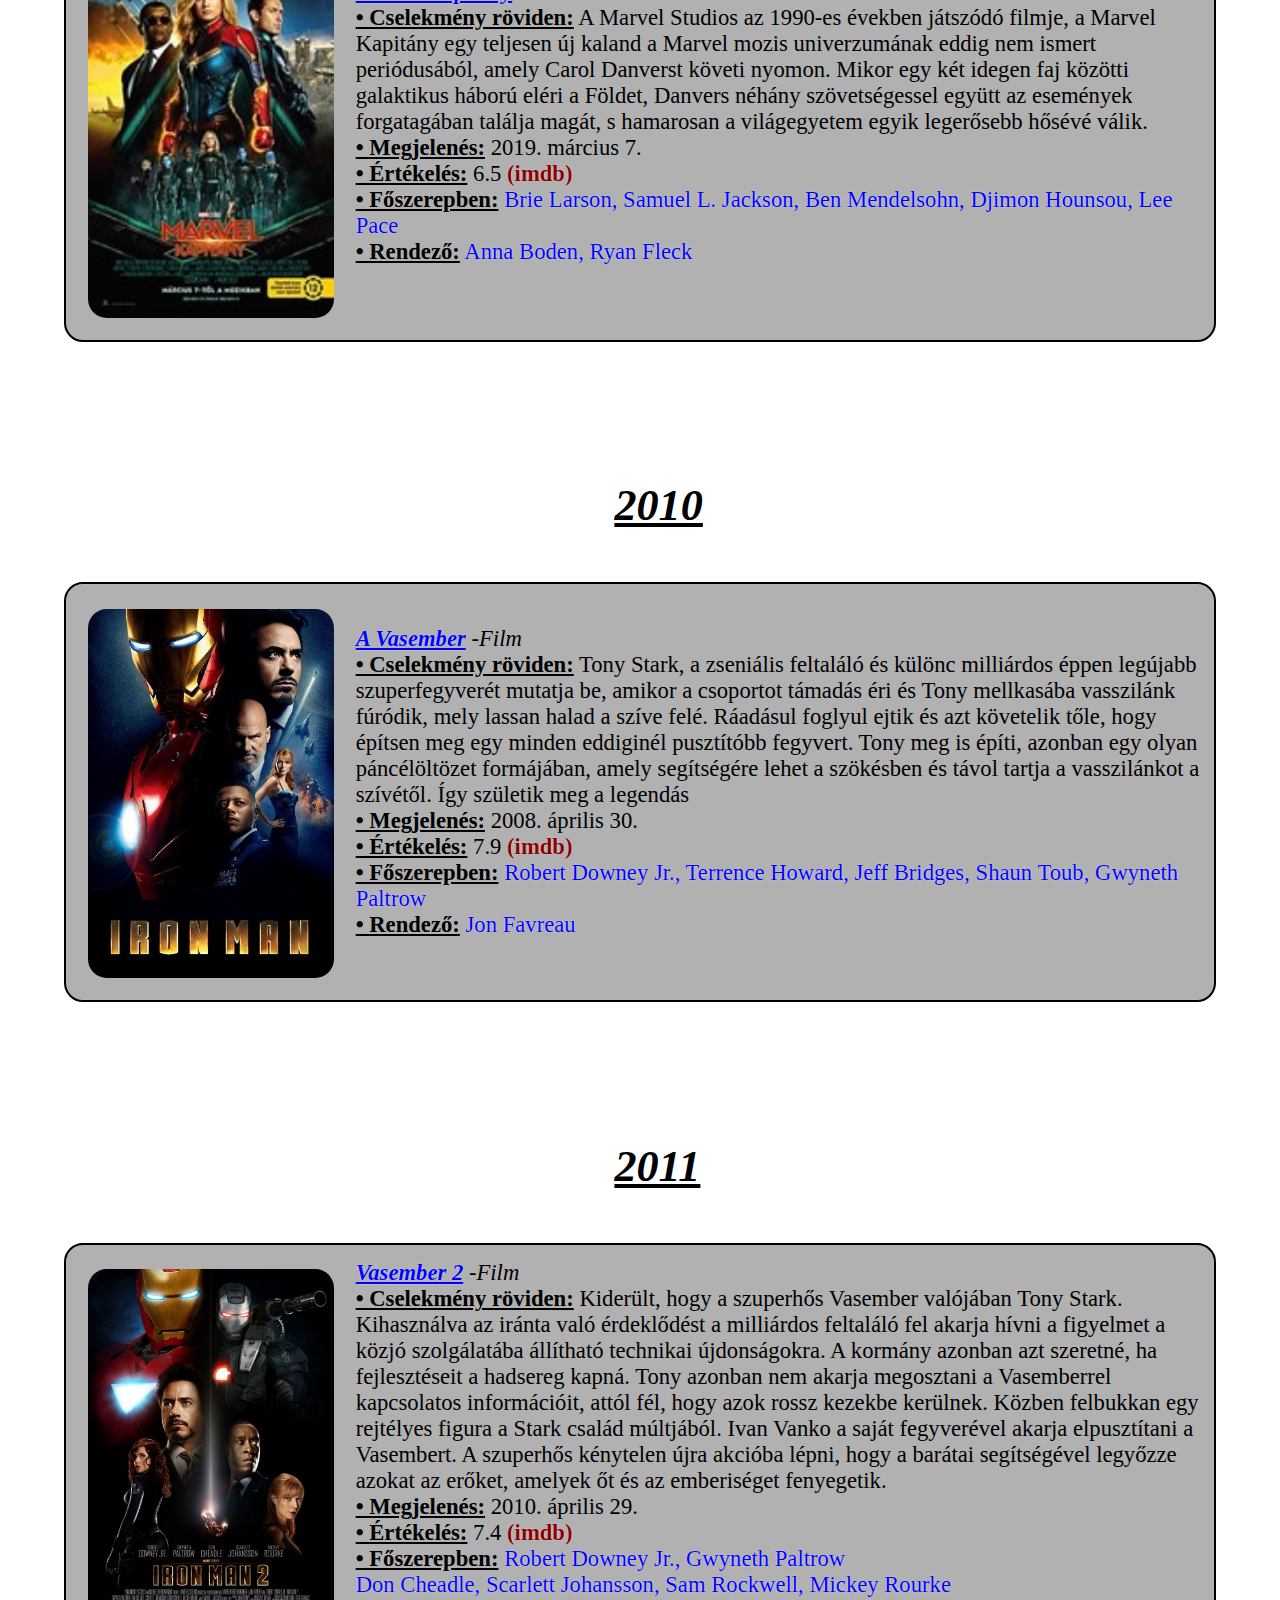
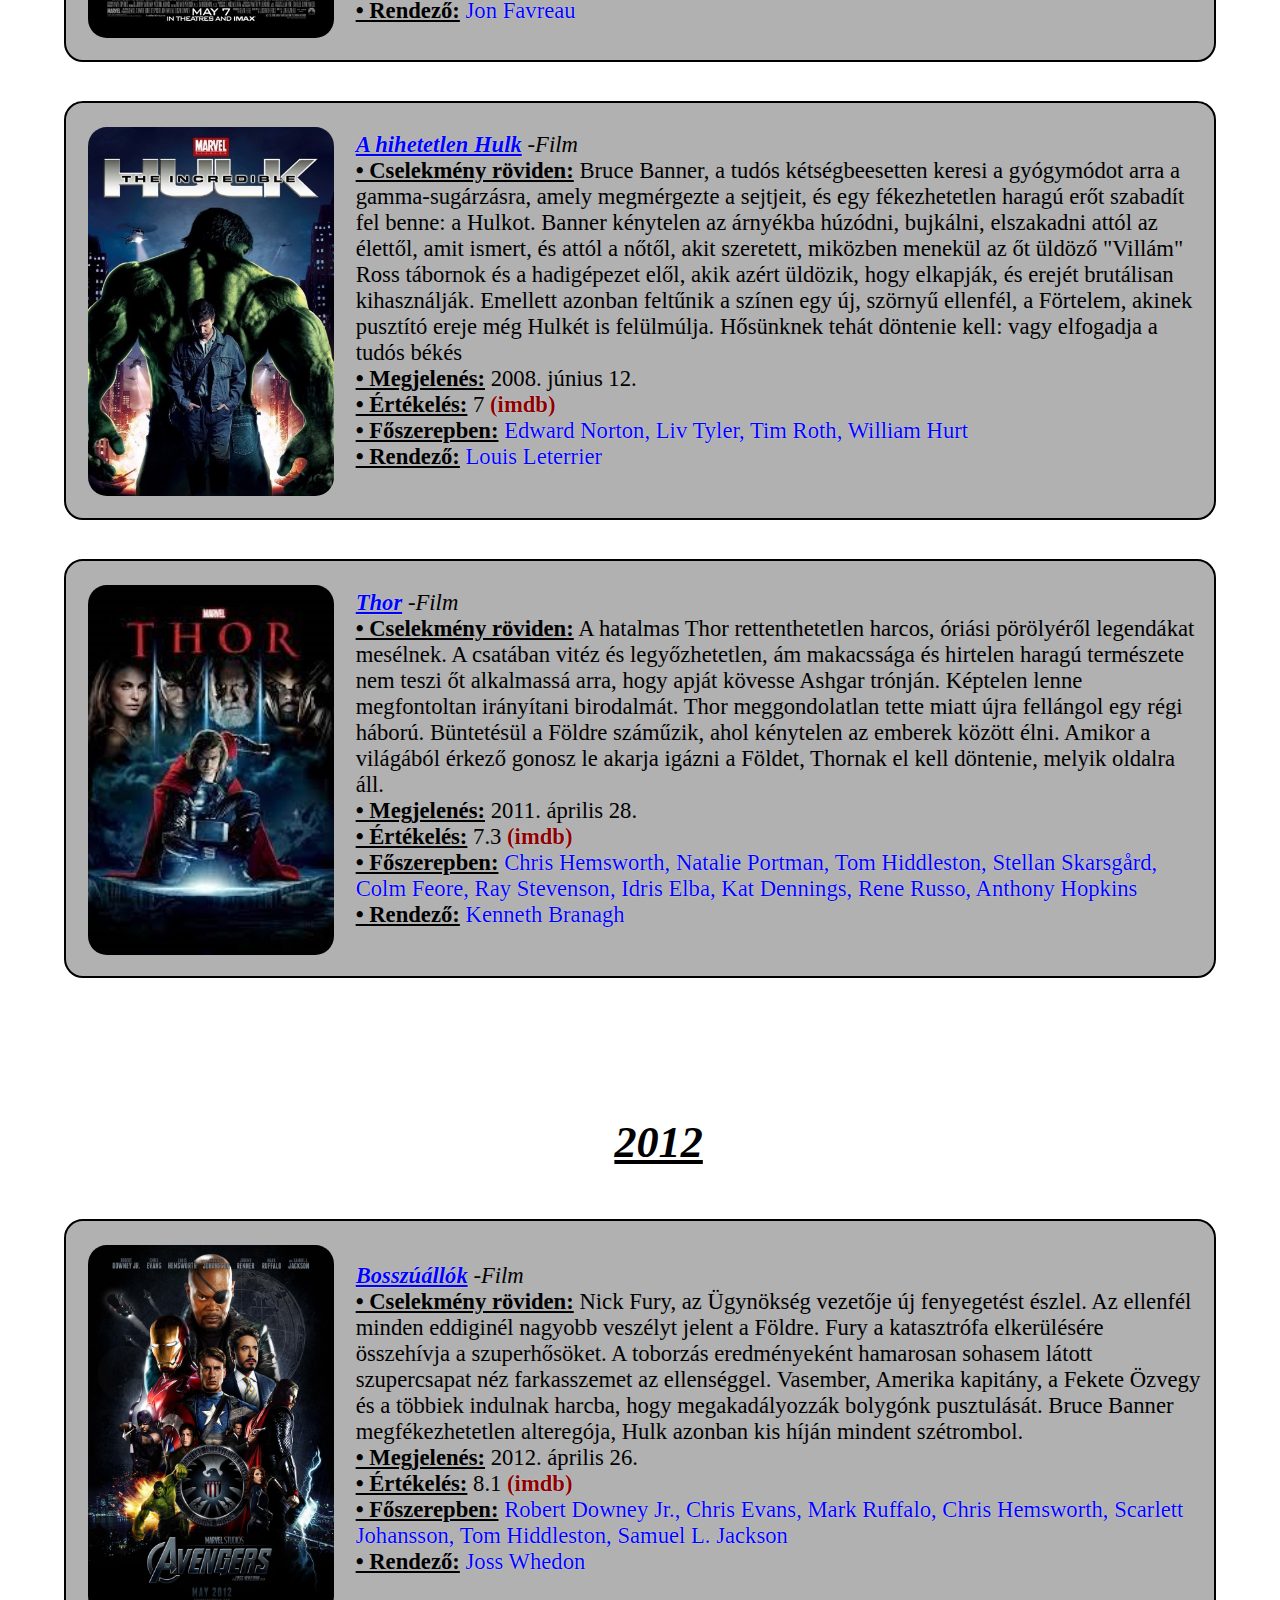
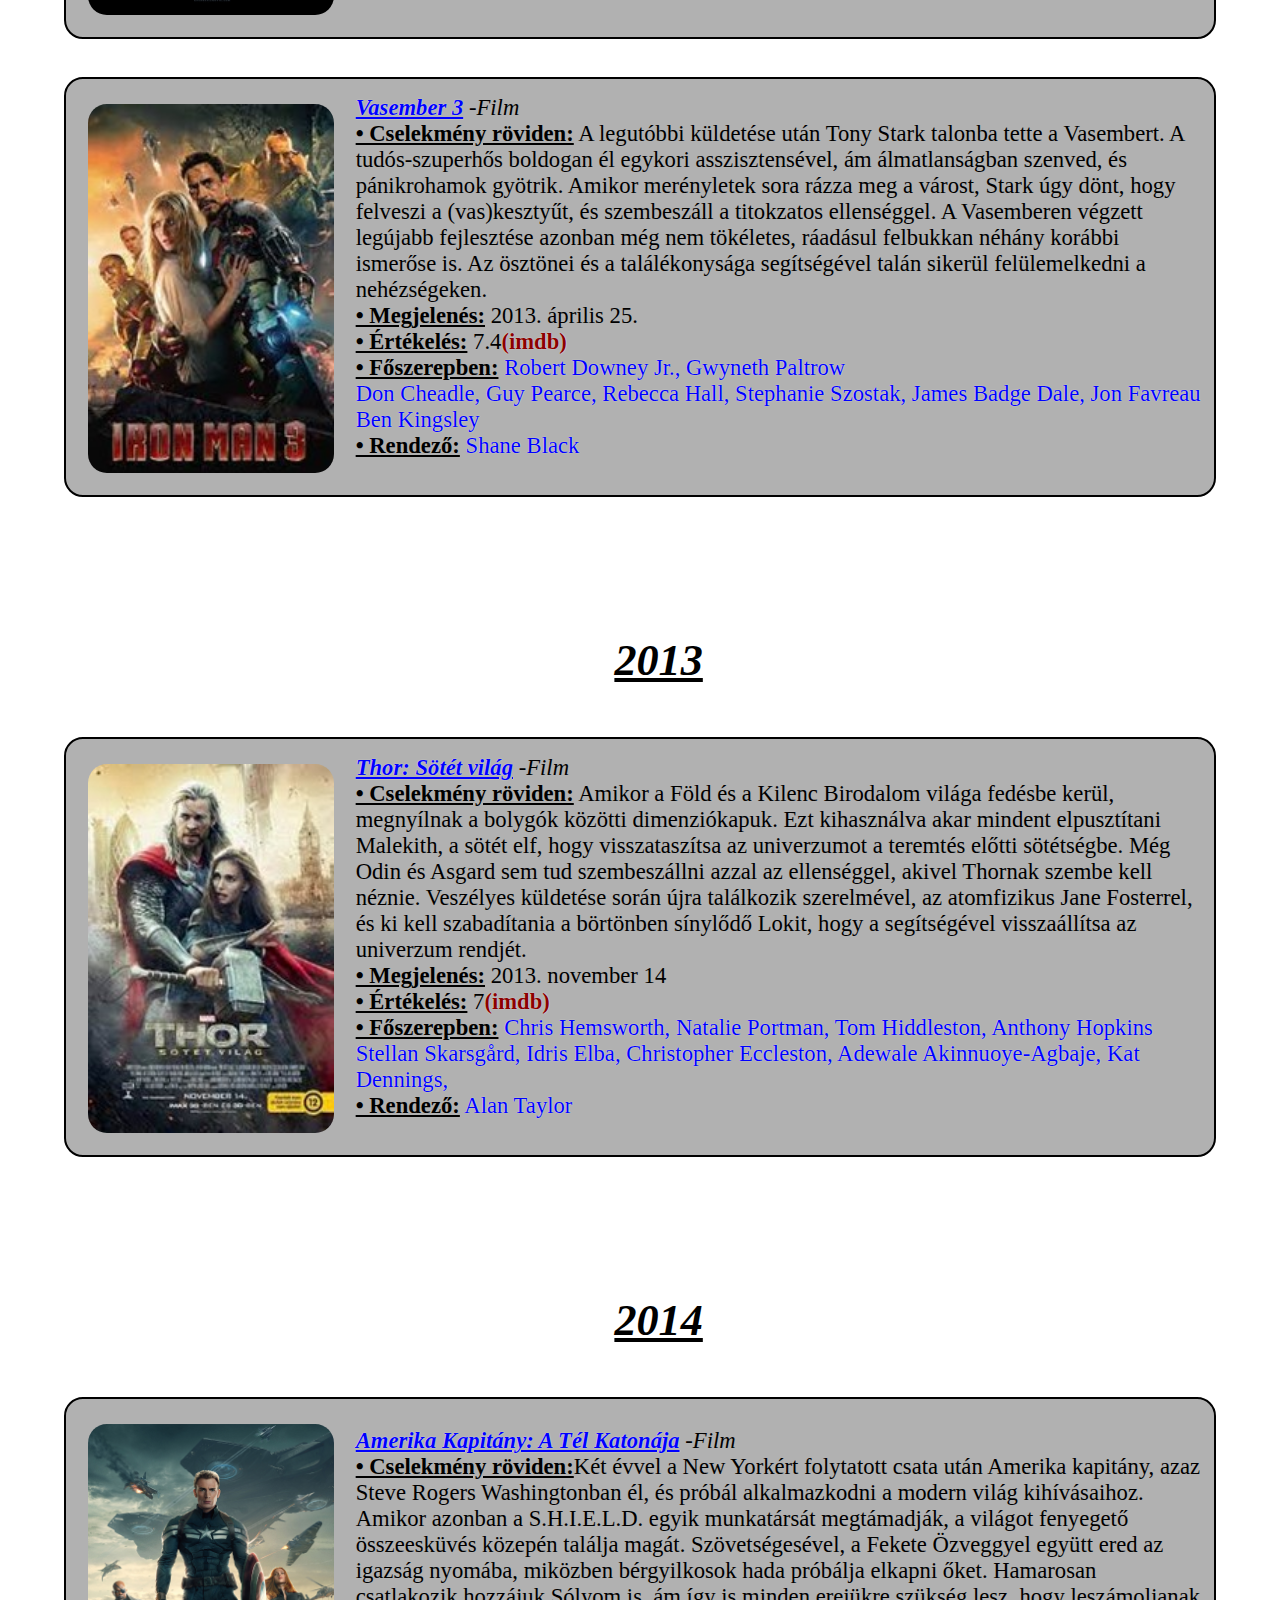
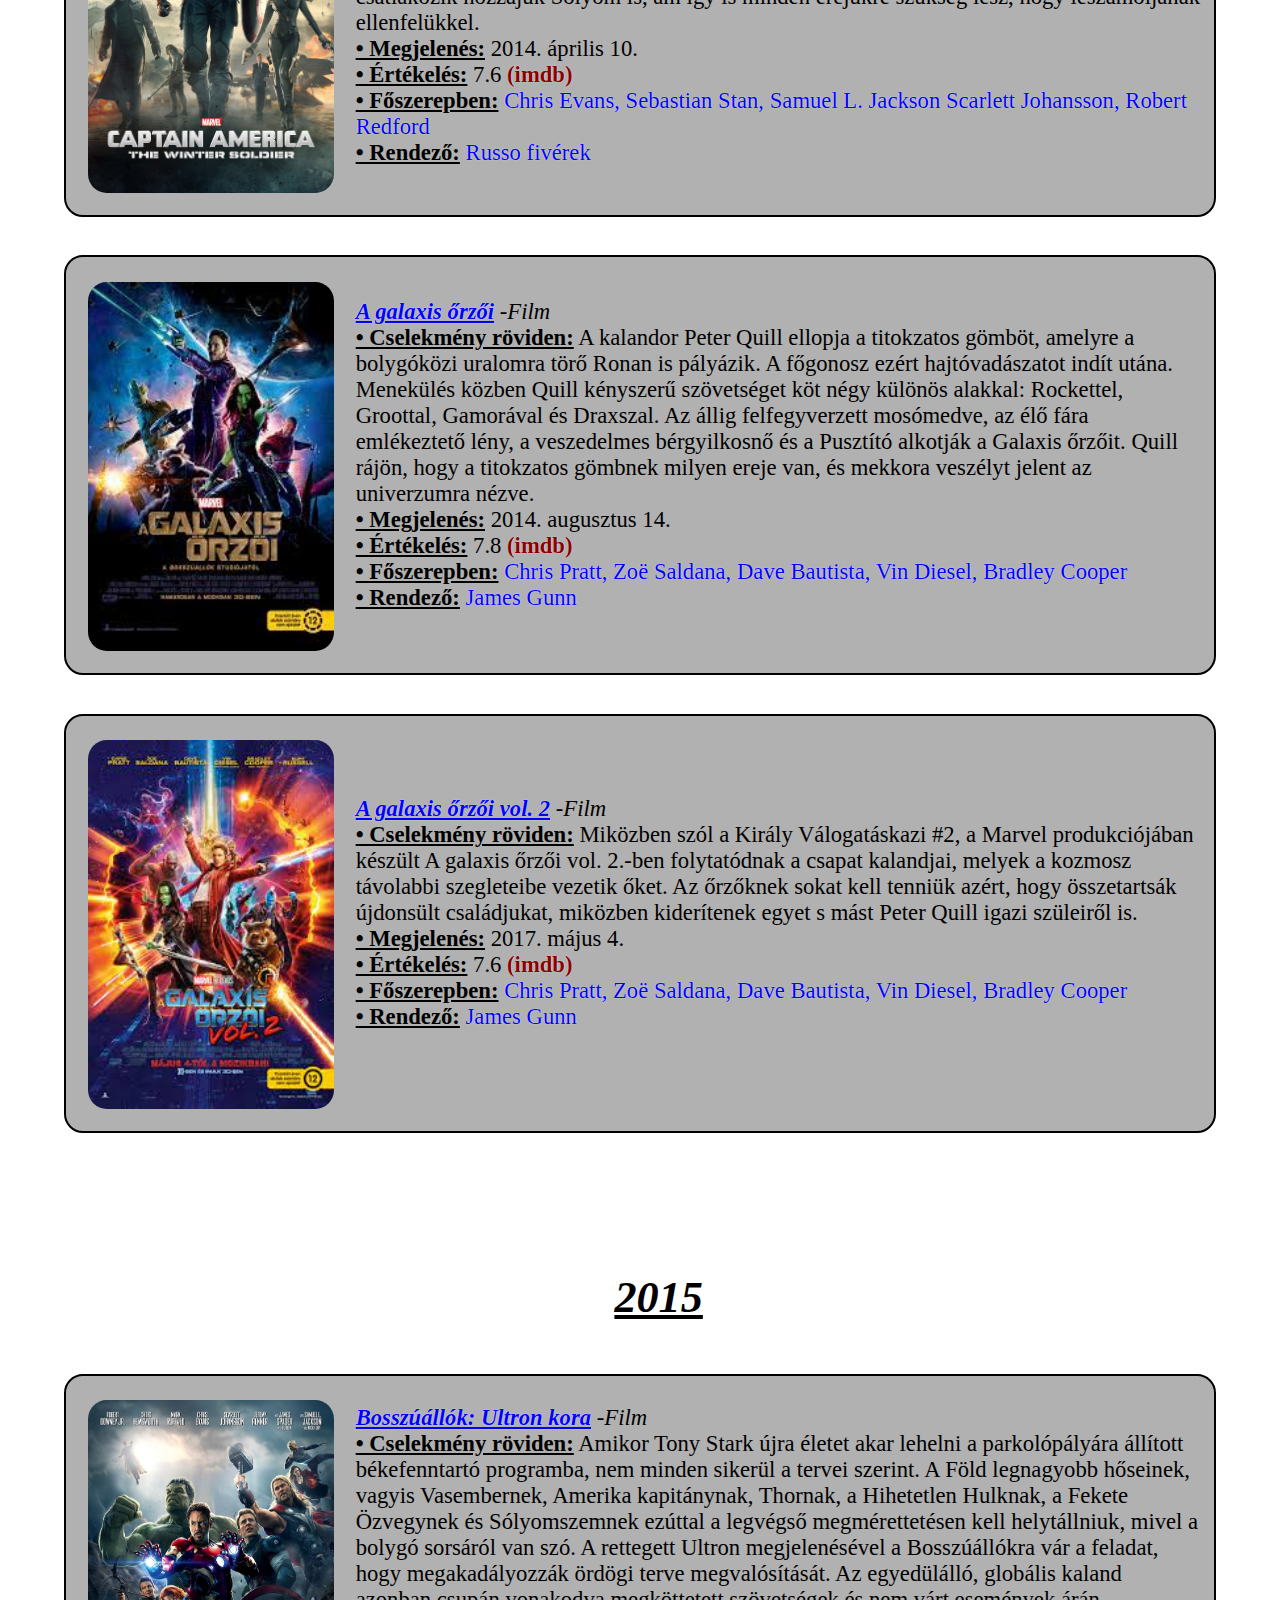
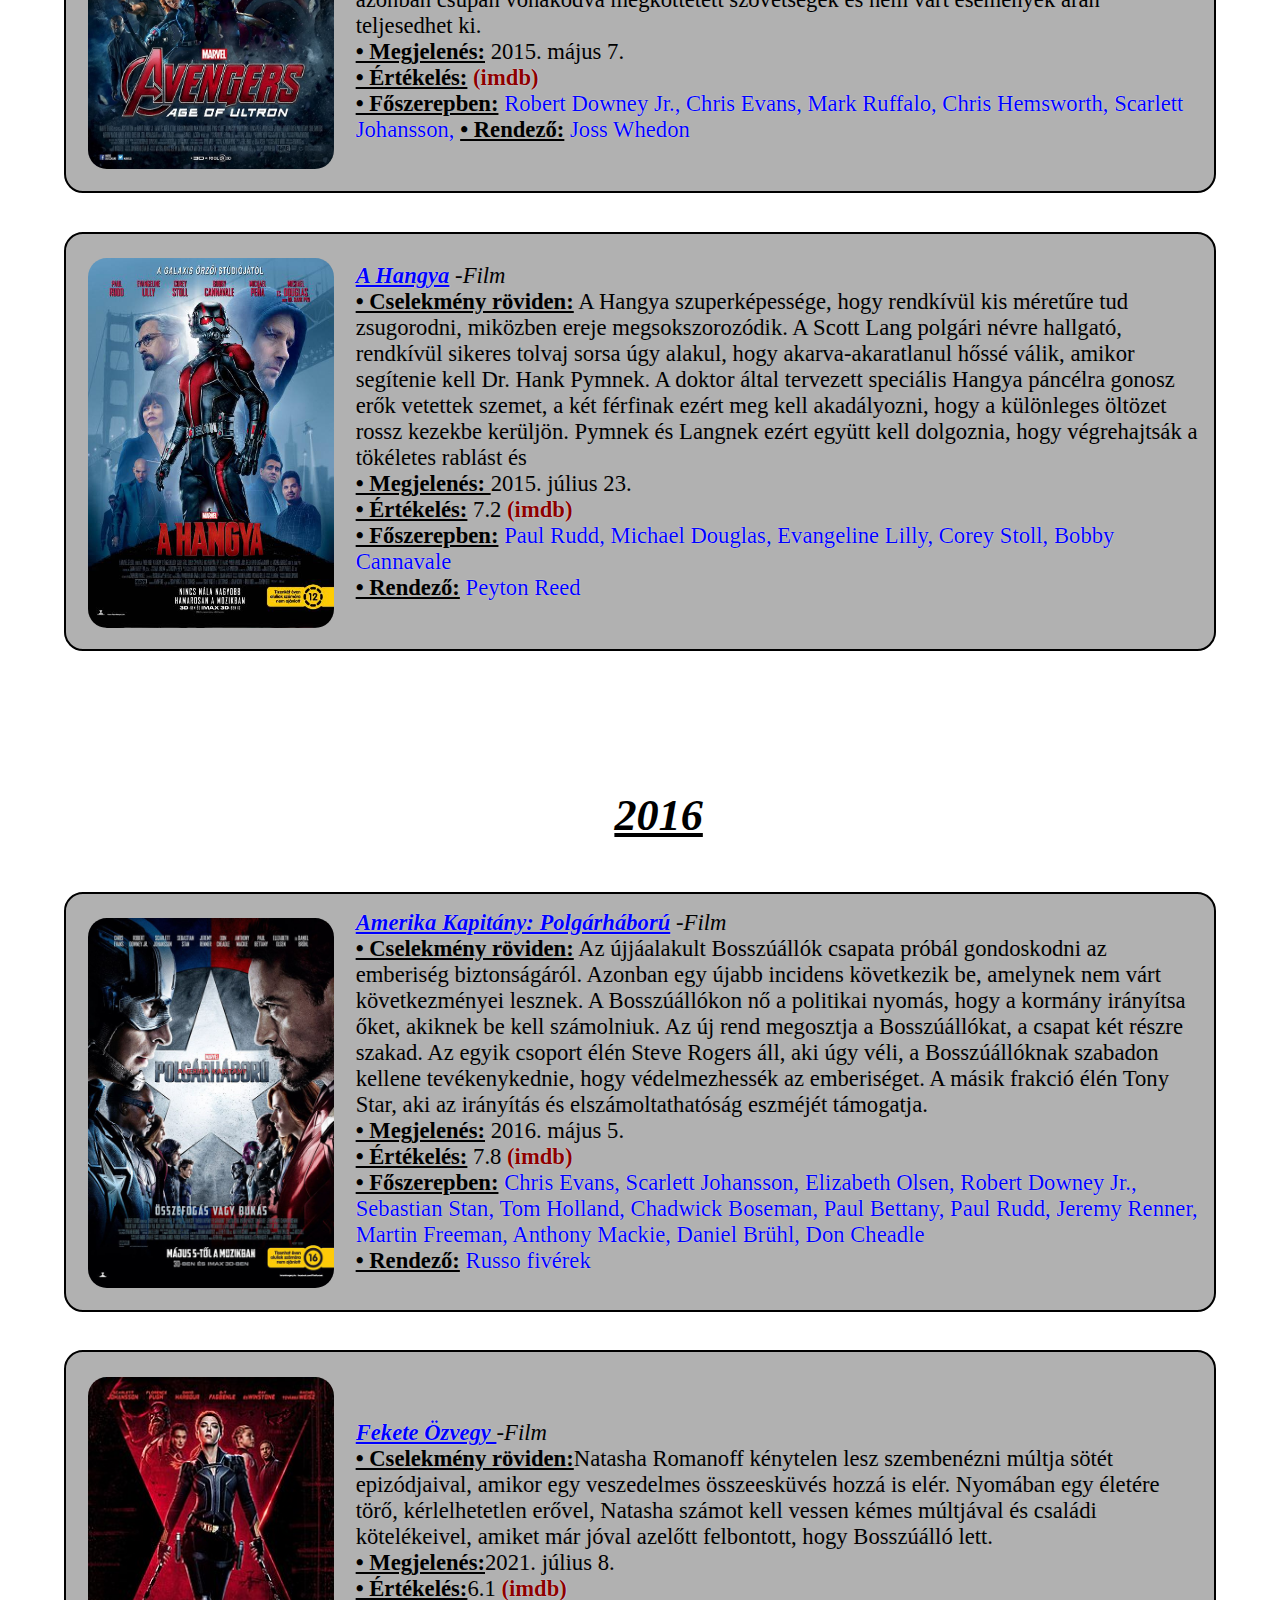
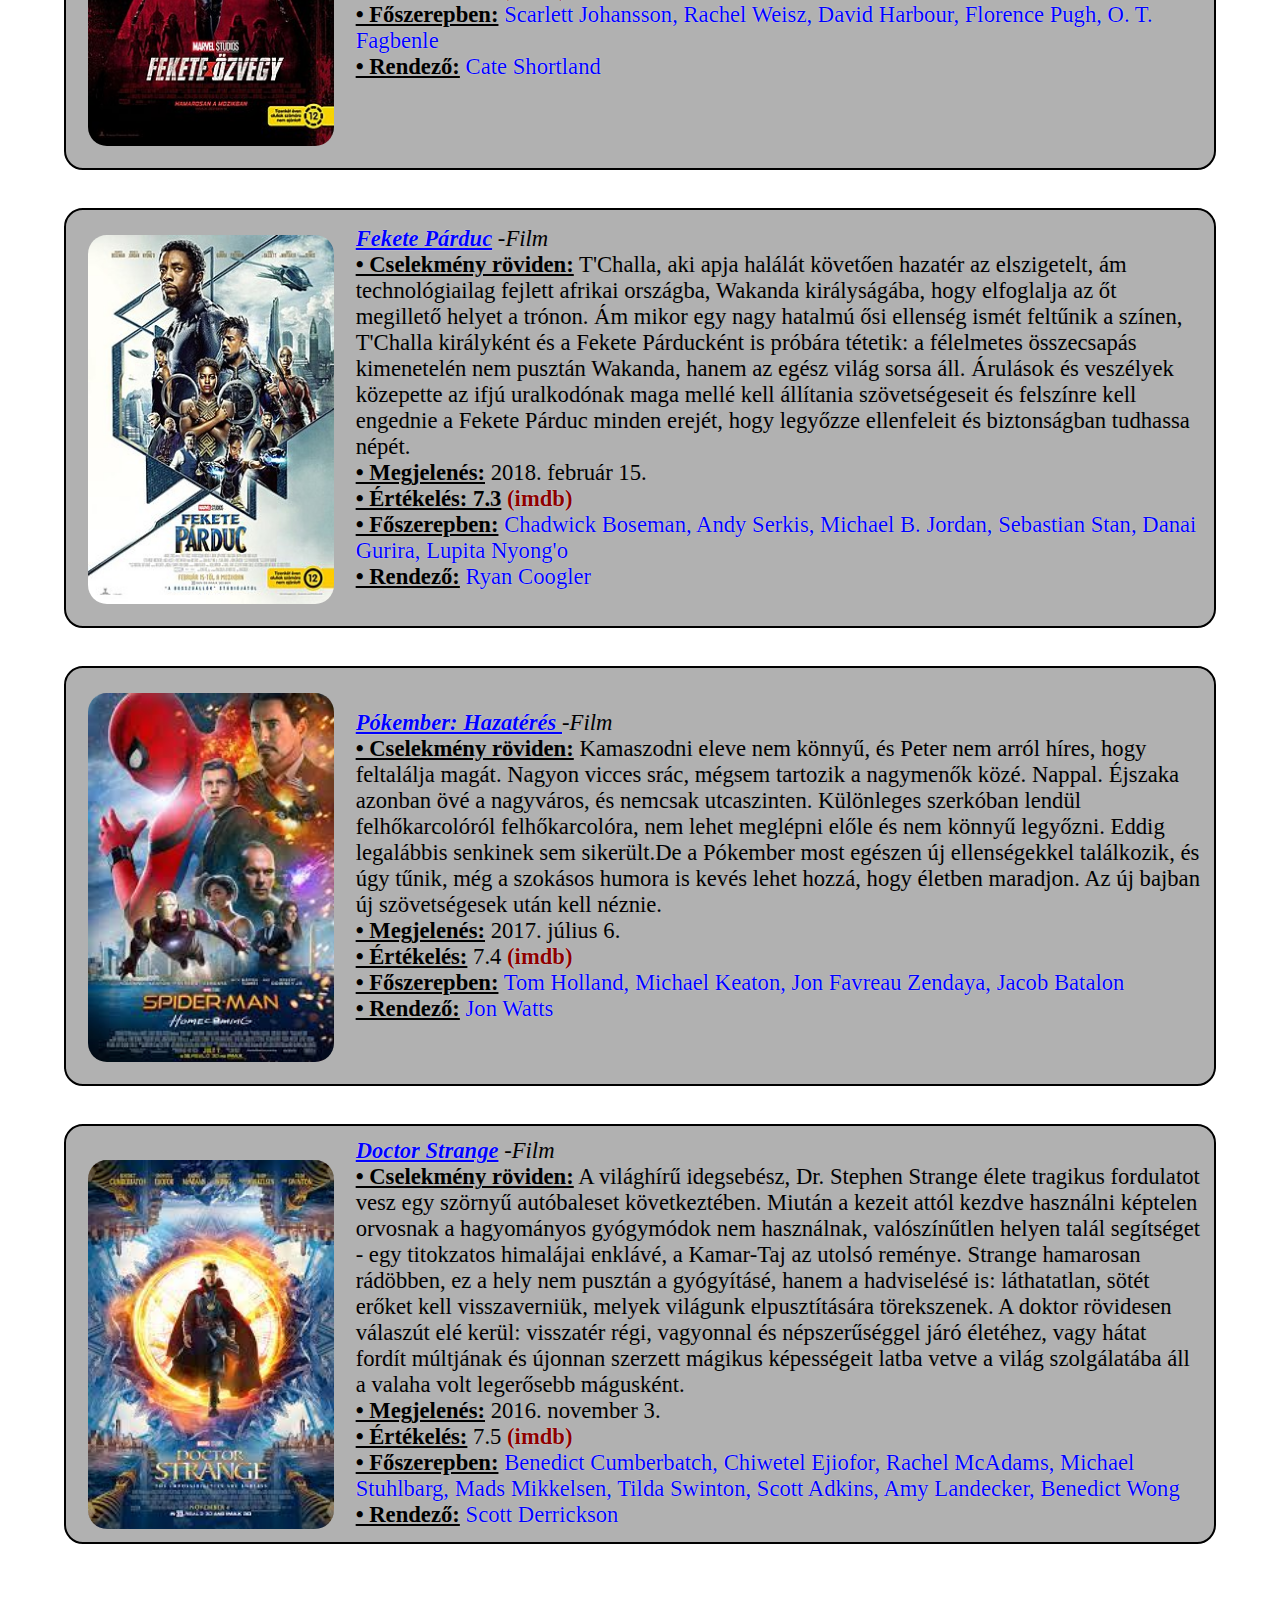
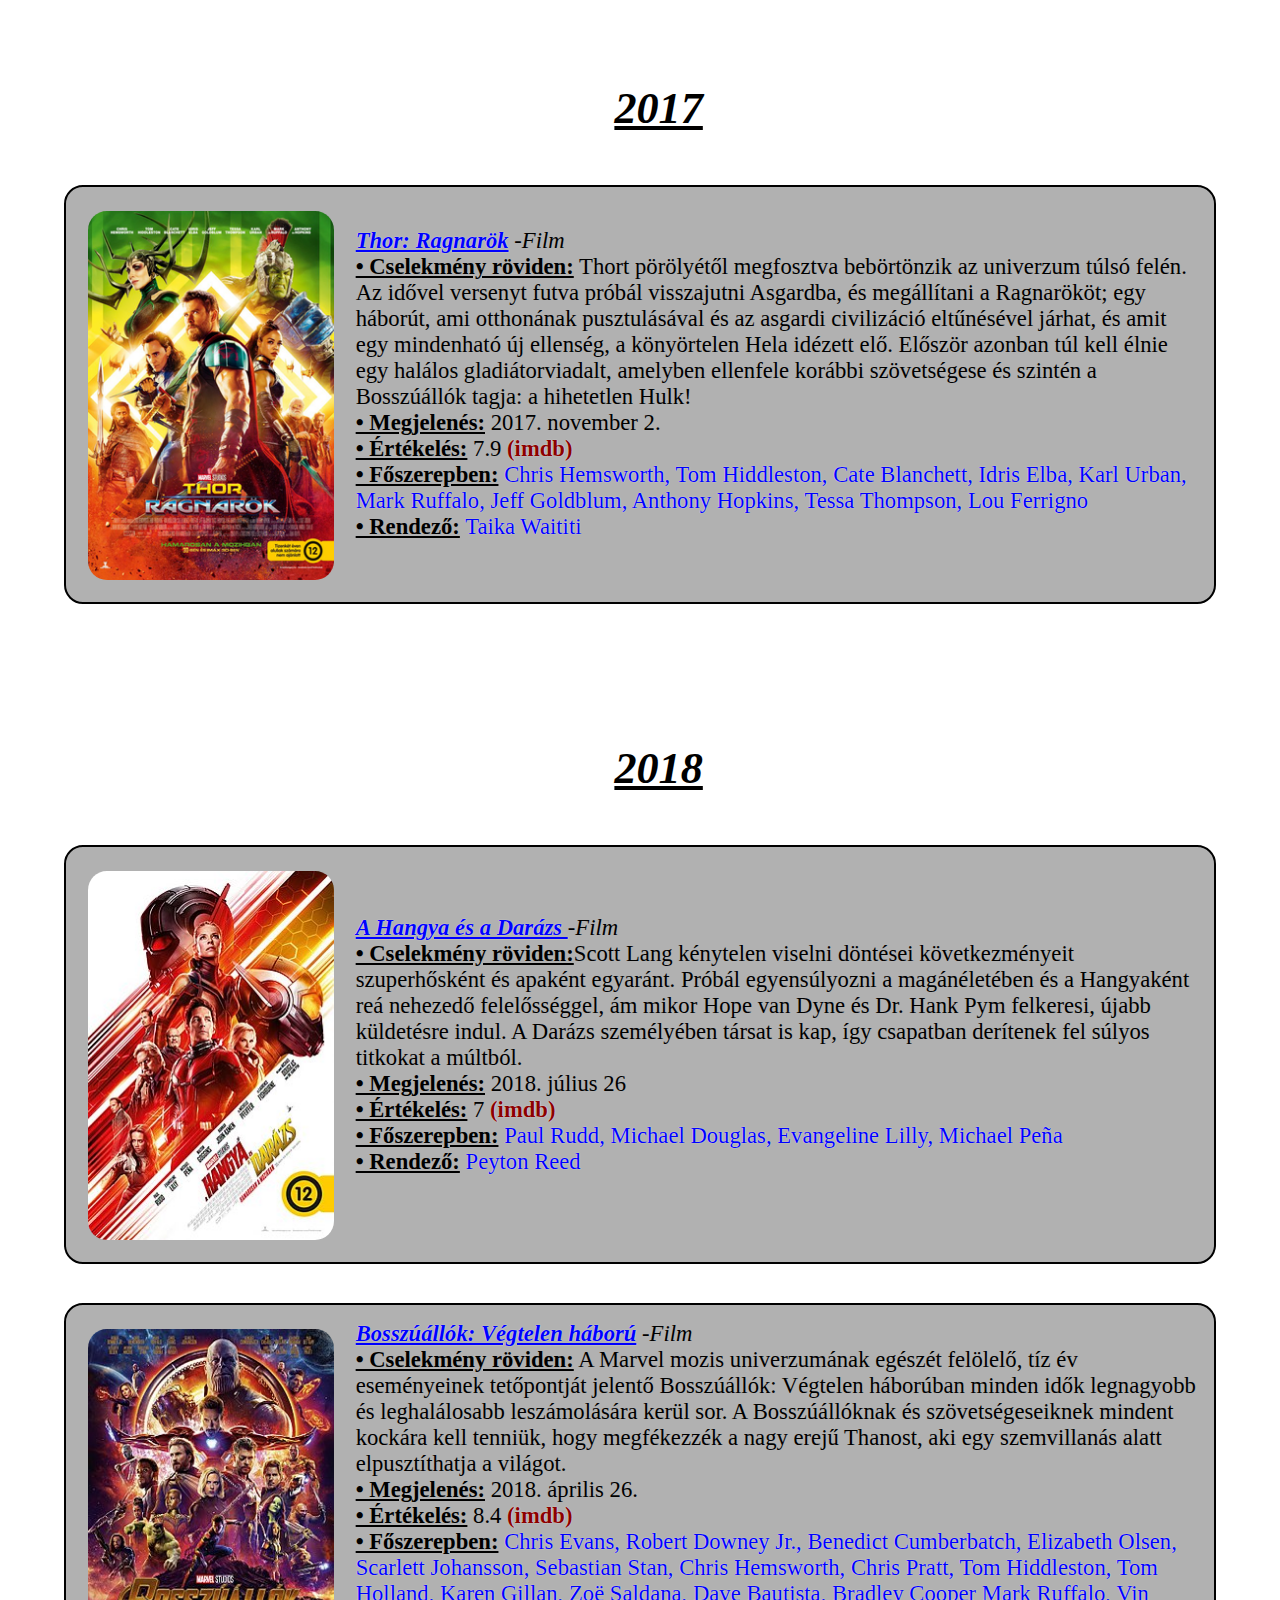
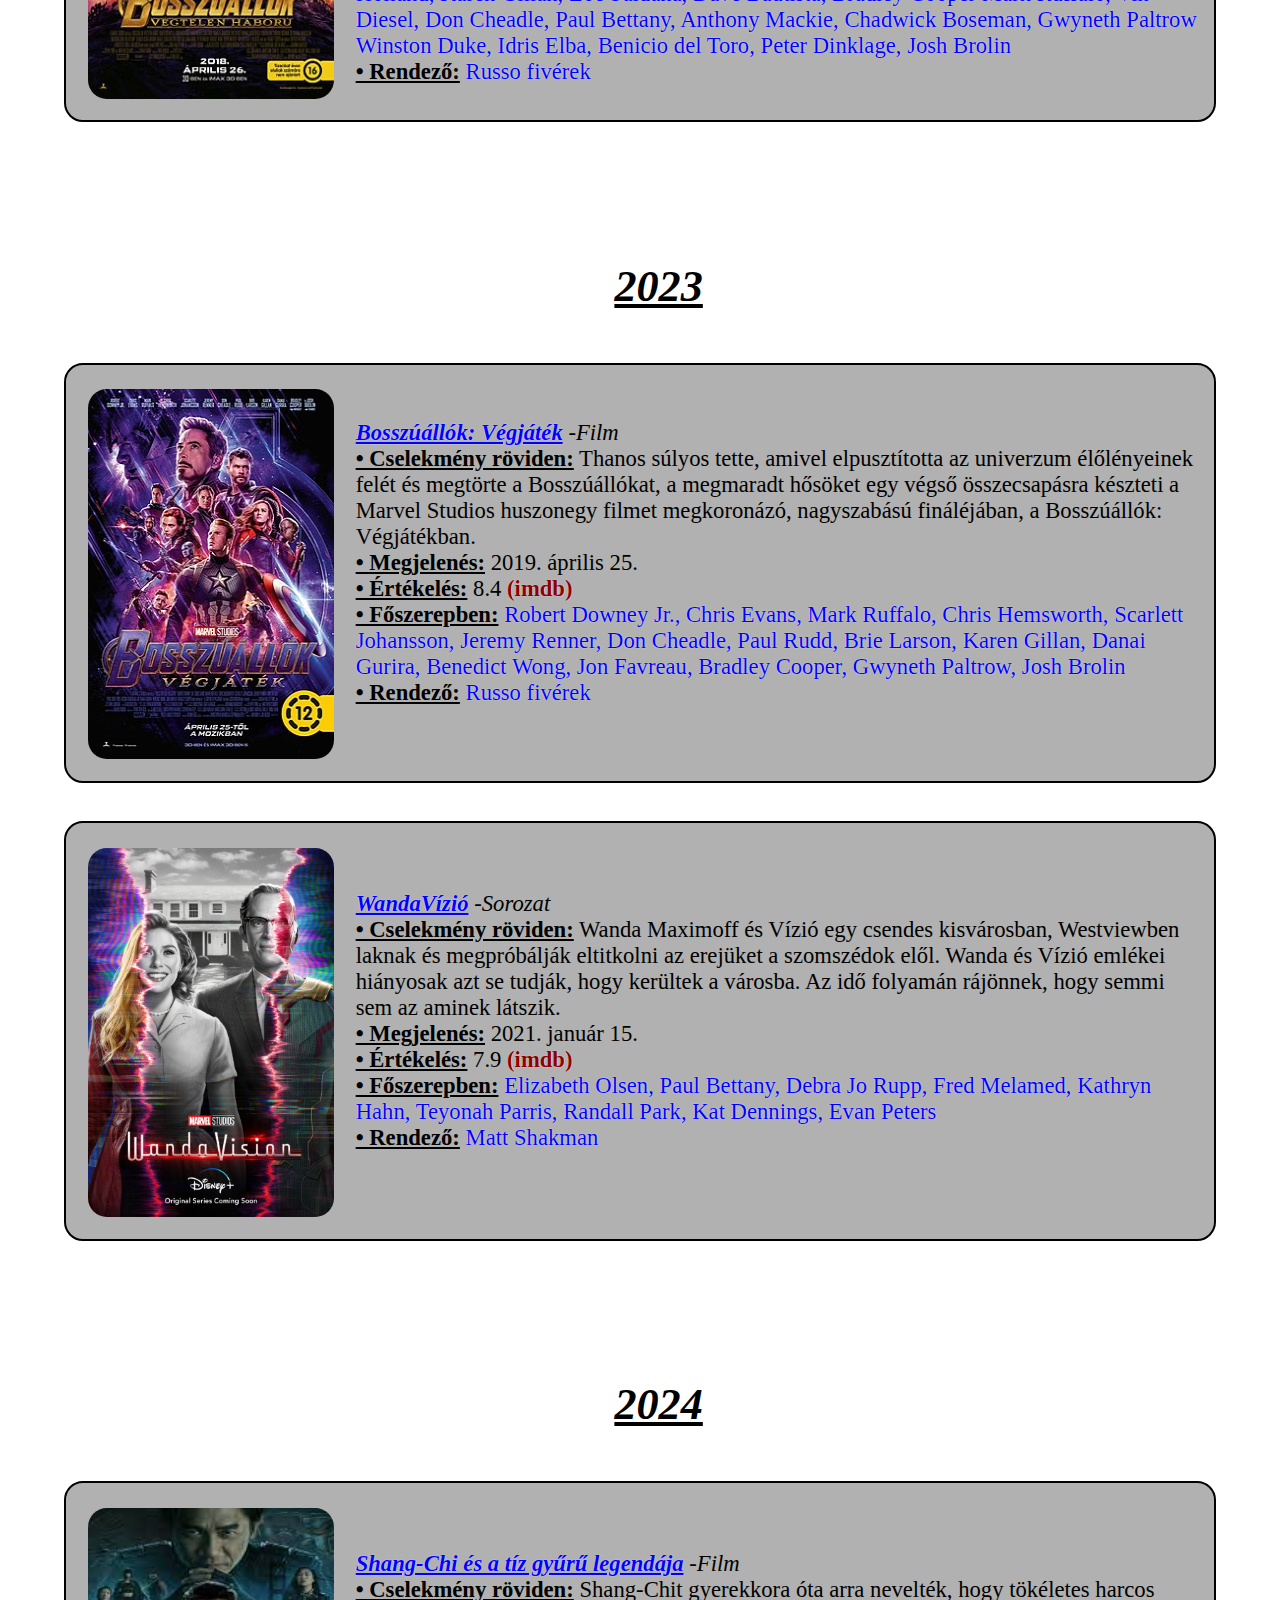
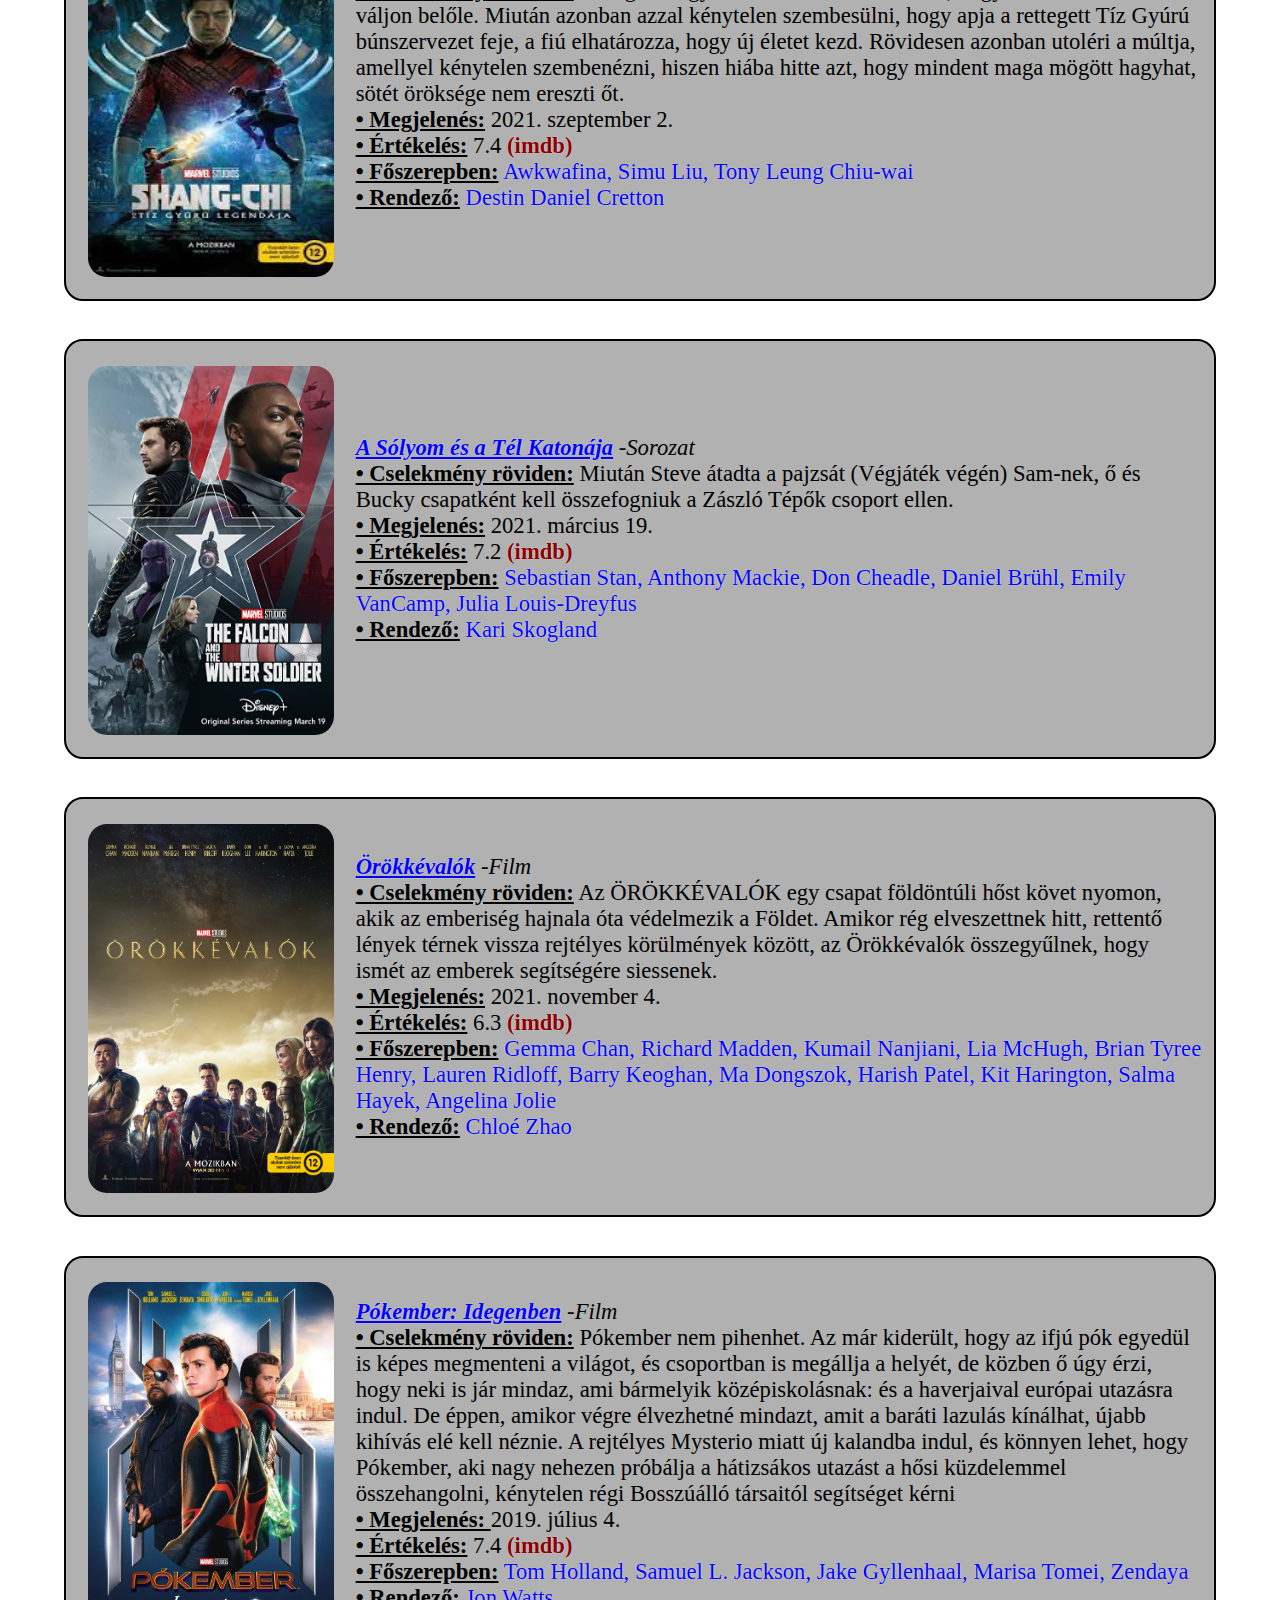
==== commit a57a515f: "solyomszem" ====
--- a/index.html
+++ b/index.html
@@ -1010,22 +1010,27 @@
     <tr>
         <td>
             <div class="pic">
-                <img src="" alt="Doctor Strange az őrület multiverzumában" title="Doctor Strange az őrület multiverzumában" >
-            </div>
-        </td>
-        <td>
-            <p class="par textpoz" > 
-                <a href="" title="Doctor Strange az őrület multiverzumában Wikipédia" target="blank"><span style="font-style:italic;"> Doctor Strange az őrület multiverzumában</span></a><i> -Film </i><br>
-                <span>•	Megjelenés:</span><br>
-                <span>• Értékelés:</span> <a class="imdb" href="" target="blank" title="Doctor Strange az őrület multiverzumában imdb"> (imdb)</a><br>
-                <span>•	Főszerepben:</span> 
-                        <a href="" target="blank" title="Wikipédia"></a>
-                        <a href="" target="blank" title="Wikipédia"></a>
-                        <a href="" target="blank" title="Wikipédia"></a>
-                        <a href="" target="blank" title="Wikipédia"></a>
-                        <a href="" target="blank" title="Wikipédia"></a><br>
-                <span>•	Rendező:</span> 
-                        <a href="" target="blank" title="Wikipédia"></a>
+                <img src="képek/Doctor Strange őrületes.jpg" alt="Doctor Strange az őrület multiverzumában" title="Doctor Strange az őrület multiverzumában" >
+            </div>
+        </td>
+        <td>
+            <p class="par textpoz" > 
+                <a href="https://hu.wikipedia.org/wiki/Doctor_Strange_az_%C5%91r%C3%BClet_multiverzum%C3%A1ban" title="Doctor Strange az őrület multiverzumában Wikipédia" target="blank"><span style="font-style:italic;"> Doctor Strange az őrület multiverzumában</span></a><i> -Film </i><br>
+                <span>•	Cselekmény röviden:</span> A Marvel Studios új filmje, a DOCTOR STRANGE AZ ŐRÜLET MULTIVERZUMÁBAN feltárja az MCU multiverzumának kapuját, és messzebbre merészkedik, mint eddig bármikor. Doctor Strange az ismeretlen felé veszi az irányt, és néhány új és régi misztikus szövetségessel az oldalán átszeli a multiverzum észbontó és veszedelmes alternatív valóságait, hogy megütközhessen egy rejtélyes új ellenséggel.<br>
+                <span>•	Megjelenés:</span> 2022. május 5.<br>
+                <span>• Értékelés:</span> 6.9<a class="imdb" href="https://www.imdb.com/title/tt9419884/" target="blank" title="Doctor Strange az őrület multiverzumában imdb"> (imdb)</a><br>
+                <span>•	Főszerepben:</span> 
+                        <a href="https://hu.wikipedia.org/wiki/Benedict_Cumberbatch" target="blank" title="Benedict Cumberbatch Wikipédia">Benedict Cumberbatch,</a> 
+                        <a href="https://hu.wikipedia.org/wiki/Elizabeth_Olsen" target="blank" title="Elizabeth Olsen Wikipédia">Elizabeth Olsen,</a> 
+                        <a href="https://hu.wikipedia.org/wiki/Benedict_Wong" target="blank" title="Benedict Wong Wikipédia">Benedict Wong</a><br> 
+                        <a href="https://hu.wikipedia.org/wiki/Rachel_McAdams" target="blank" title="Rachel McAdams Wikipédia">Rachel McAdams,</a>
+                        <a href="https://hu.wikipedia.org/wiki/Chiwetel_Ejiofor" target="blank" title="Chiwetel Ejiofor Wikipédia">Chiwetel Ejiofor,</a>
+                        <a href="https://hu.wikipedia.org/wiki/Xochitl_Gomez" target="blank" title="Xochitl Gomez Wikipédia">Xochitl Gomez,</a><br>
+
+
+
+                <span>•	Rendező:</span> 
+                        <a href="https://hu.wikipedia.org/wiki/Sam_Raimi" target="blank" title="Sam Raimi Wikipédia">Sam Raimi</a>
             </p>
         </td>
     </tr>
@@ -1036,23 +1041,27 @@
     <tr>
         <td>
             <div class="pic">
-                <img src="" alt="Sólyomszem" title="Sólyomszem" >
-            </div>
-        </td>
-        <td>
-            <p class="par textpoz" > 
-                <a href="" title="Sólyomszem Wikipédia" target="blank"><span style="font-style:italic;"> Sólyomszem</span></a><i> -Sorozat</i><br>
-                <span>•	Cselekmény röviden:</span><br>
-                <span>•	Megjelenés:</span><br>
-                <span>• Értékelés:</span> <a class="imdb" href="" target="blank" title="Sólyomszem imdb"> (imdb)</a><br>
-                <span>•	Főszerepben:</span> 
-                        <a href="" target="blank" title="Wikipédia"></a>
-                        <a href="" target="blank" title="Wikipédia"></a>
-                        <a href="" target="blank" title="Wikipédia"></a>
-                        <a href="" target="blank" title="Wikipédia"></a>
-                        <a href="" target="blank" title="Wikipédia"></a><br>
-                <span>•	Rendező:</span> 
-                        <a href="" target="blank" title="Wikipédia"></a>
+                <img src="képek/Sólyomszem.jpg" alt="Sólyomszem" title="Sólyomszem" >
+            </div>
+        </td>
+        <td>
+            <p class="par textpoz" > 
+                <a href="https://hu.wikipedia.org/wiki/S%C3%B3lyomszem_(telev%C3%ADzi%C3%B3s_sorozat)" title="Sólyomszem Wikipédia" target="blank"><span style="font-style:italic;"> Sólyomszem</span></a><i> -Sorozat</i><br>
+                <span>•	Cselekmény röviden:</span> A történet a Bosszúállók: Végjáték eseményei után játszódik. A cselekmény szerint Clint nyugodt életet él a "pittyentés" által visszatért családjával, amíg a múltja utol nem éri őt. Roninként sok ellenséget szerzett magának és miután értesül róla, hogy valaki az akkori identitását használja, közbeavatkozik. Így találkozik Kate Bishop-pal akivel együttműködve szállnak szembe a gonosztevőkkel.<br>
+                <span>•	Megjelenés:</span> 2021. november 24.<br>
+                <span>• Értékelés:</span> 7.5<a class="imdb" href="https://www.imdb.com/title/tt10160804/" target="blank" title="Sólyomszem imdb"> (imdb)</a><br>
+                <span>•	Főszerepben:</span> 
+                        <a href="https://hu.wikipedia.org/wiki/Jeremy_Renner" target="blank" title="Jeremy Renner Wikipédia">Jeremy Renner,</a>
+                        <a href="https://hu.wikipedia.org/wiki/Hailee_Steinfeld" target="blank" title="Hailee Steinfel Wikipédia">Hailee Steinfeld,</a>
+                        <a href="https://en.wikipedia.org/wiki/Tony_Dalton" target="blank" title="Tony Dalton Wikipédia(angol)">Tony Dalton,</a>
+                        <a href="https://en.wikipedia.org/wiki/Alaqua_Cox" target="blank" title="Alaqua Cox Wikipédia(angol)">Alaqua Cox,</a>
+                        <a href="https://hu.wikipedia.org/wiki/Vera_Farmiga" target="blank" title="Vera Farmiga Wikipédia">Vera Farmiga,</a>
+                        <a href="https://en.wikipedia.org/wiki/Fra_Fee" target="blank" title="Fra Fee Wikipédia(angol)">Fra Fee,</a>
+                        <a href="https://en.wikipedia.org/wiki/Zahn_McClarnon" target="blank" title="Zahn McClarnon Wikipédia(angol)">Zahn McClarnon,</a>
+                        <a href="https://en.wikipedia.org/wiki/Brian_d'Arcy_James" target="blank" title="Brian d'Arcy James Wikipédia">Brian d'Arcy James</a><br>   
+                <span>•	Rendező:</span> 
+                        <a href="https://en.wikipedia.org/wiki/Rhys_Thomas_(director)" target="blank" title="Rhys Thomas Wikipédia(angol)"> Rhys Thomas,</a>
+                        <a href="https://en.wikipedia.org/wiki/Bert_and_Bertie" target="blank" title="Wikipédia(angol)"> Bert and Berti</a>
             </p>
         </td>
     </tr>
--- a/style.css
+++ b/style.css
@@ -64,7 +64,7 @@
     background-image: url(képek/Háttér4.png);
     border: 2px black solid;
     width: 50px;
-    height: 320px;
+    height: 350px;
     border-top-right-radius: 0.5cm;
     border-bottom-right-radius: 0.5cm;    
     text-align: center;
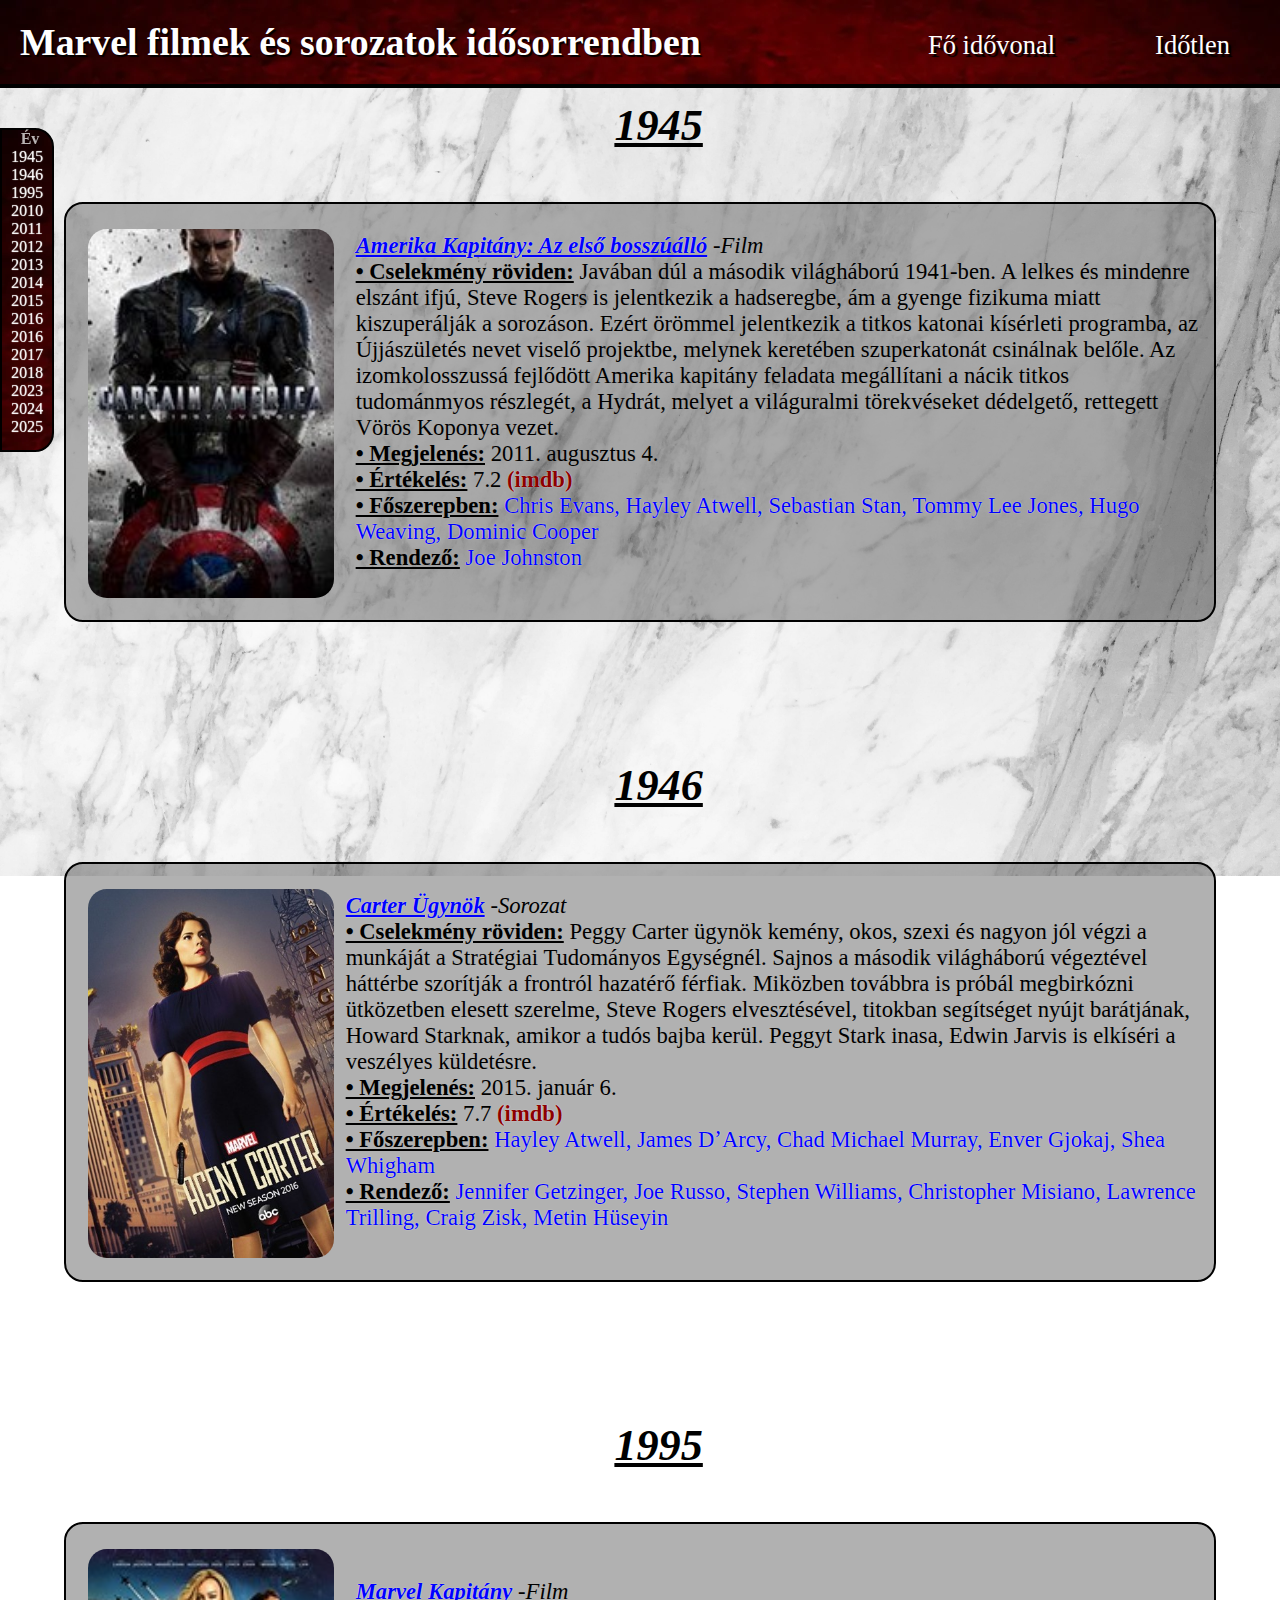
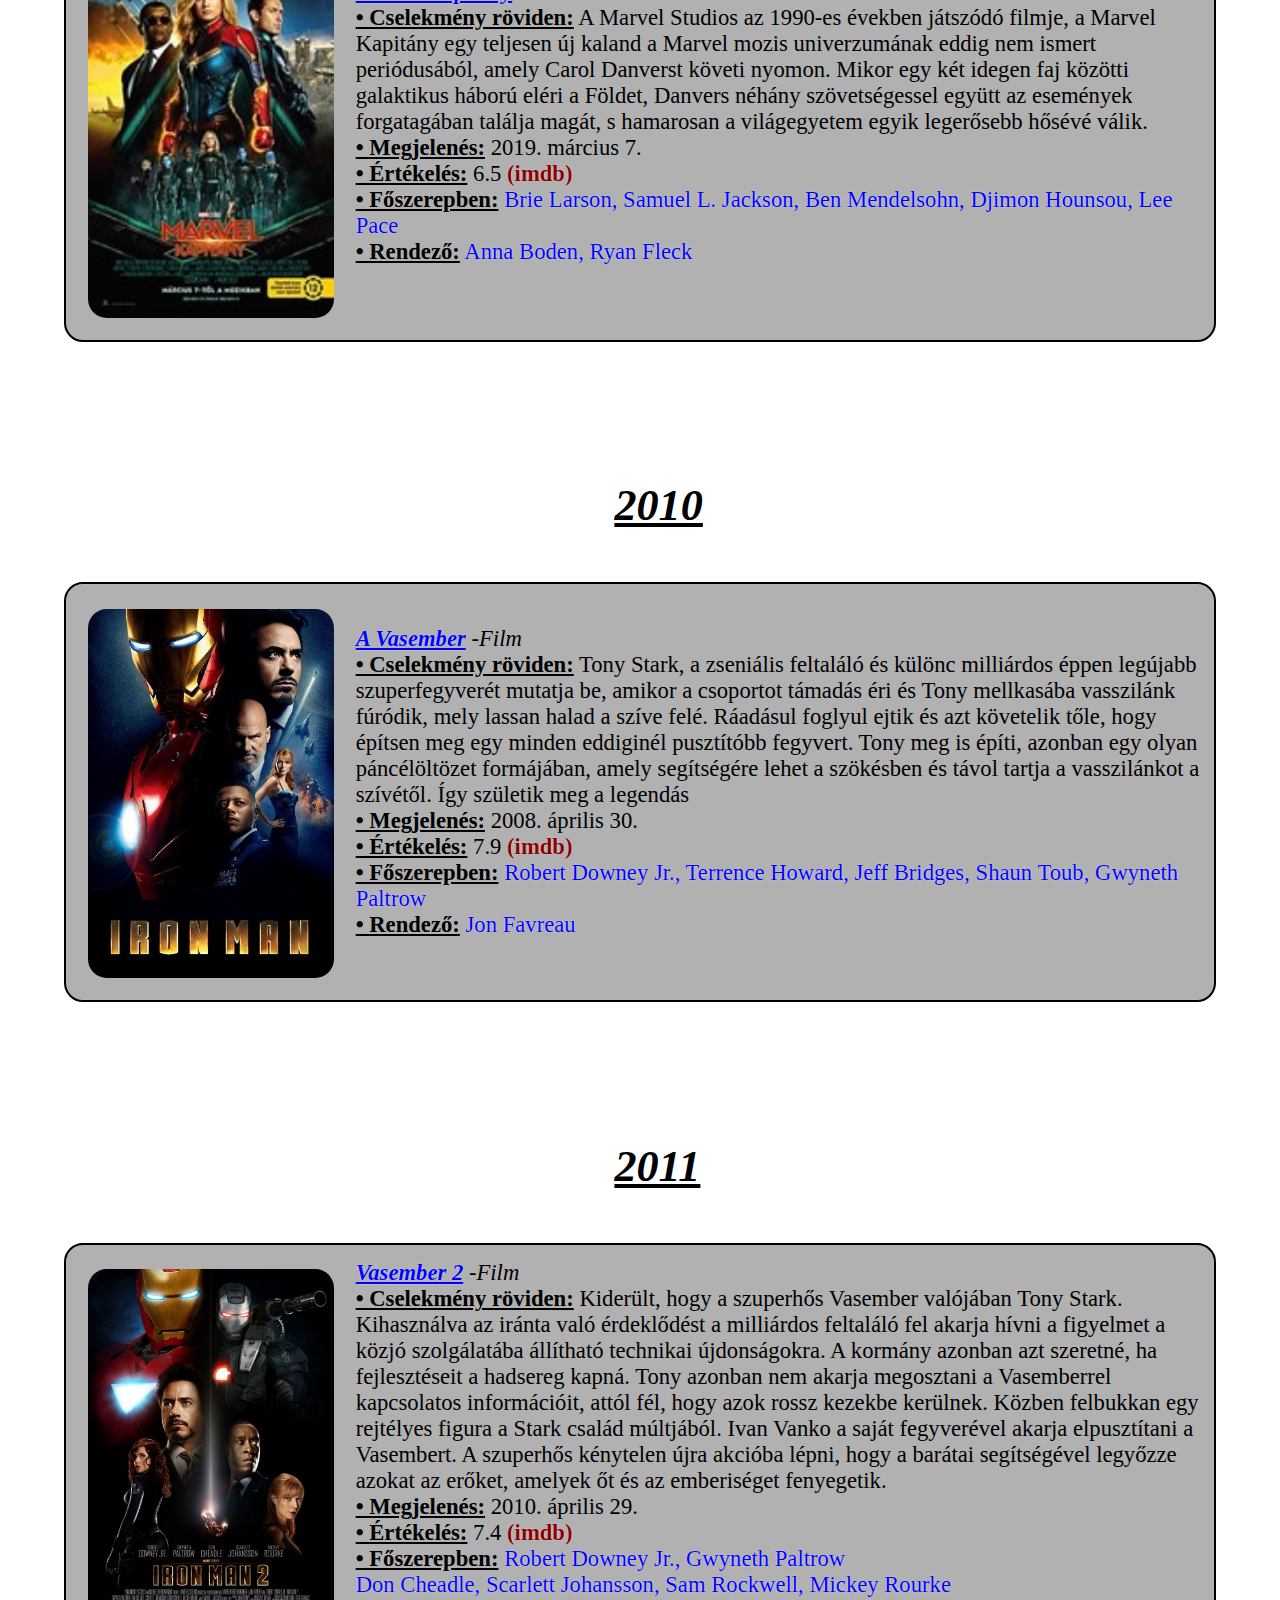
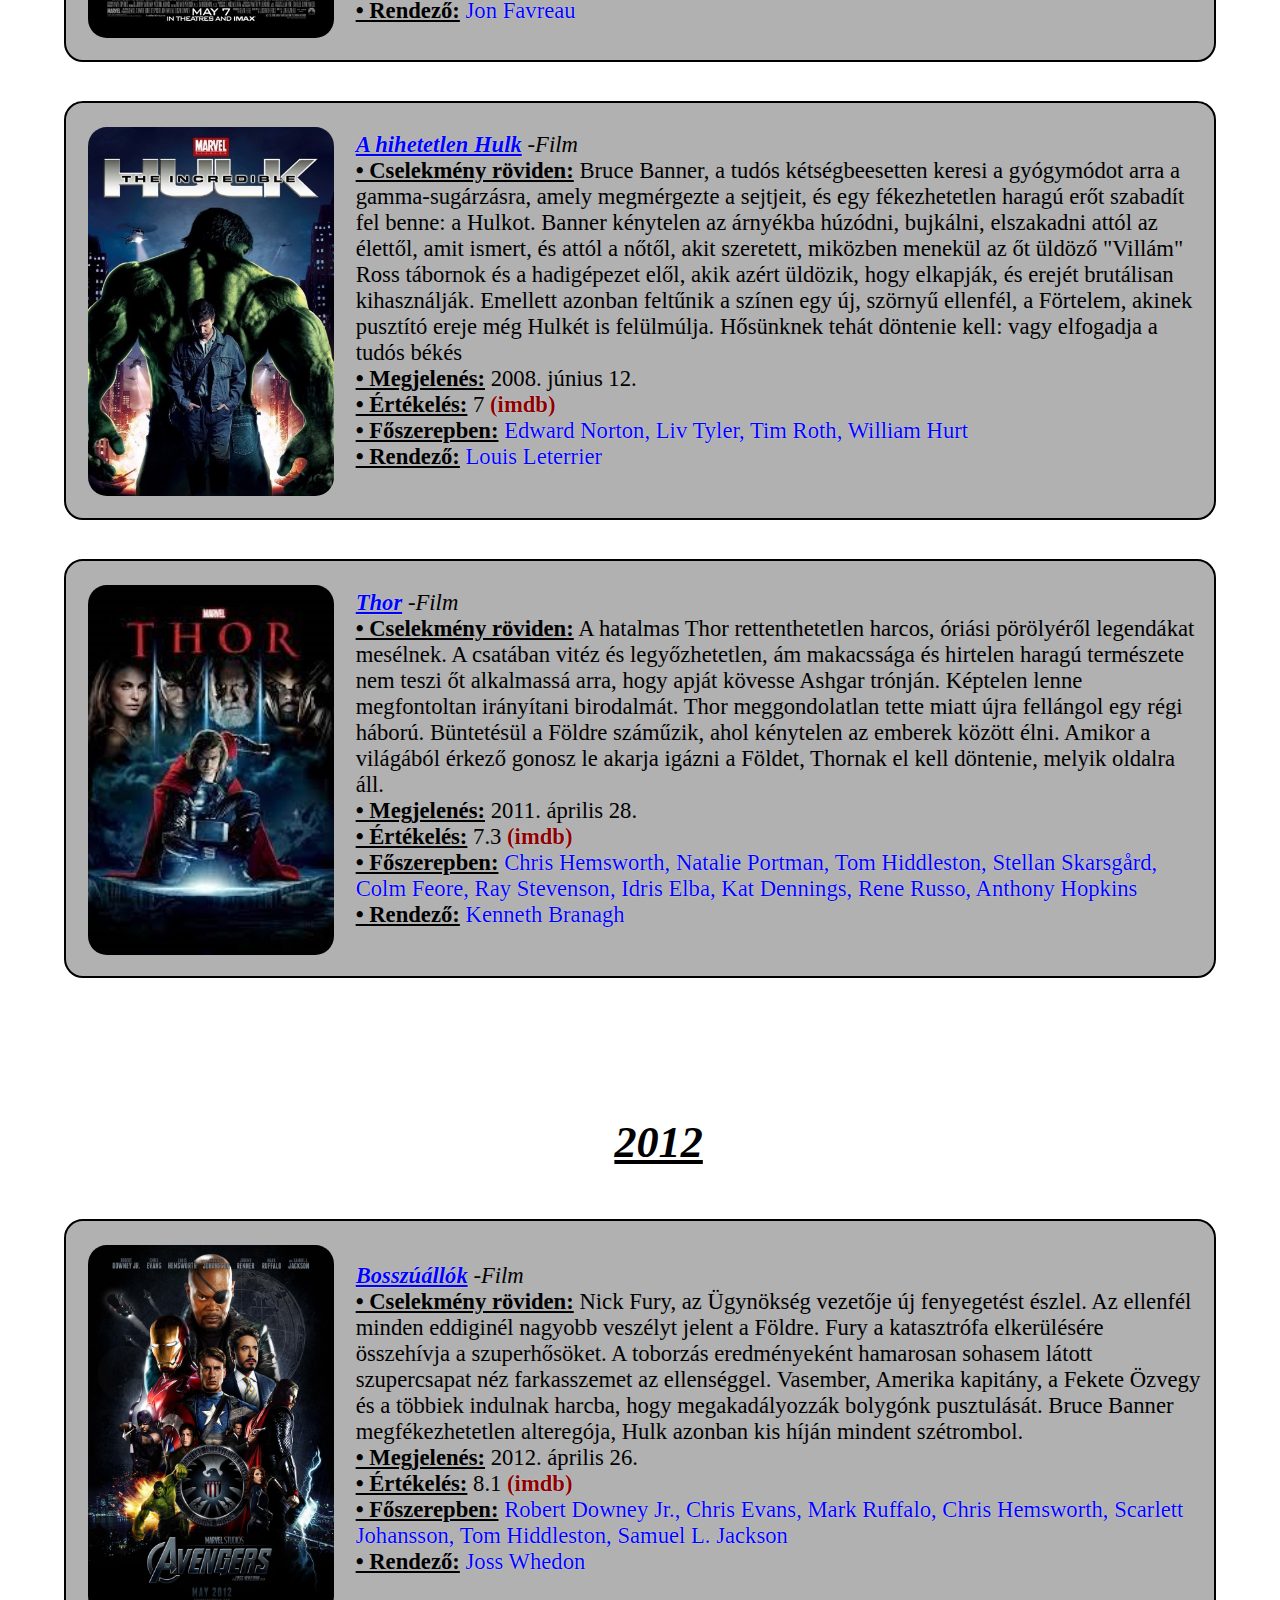
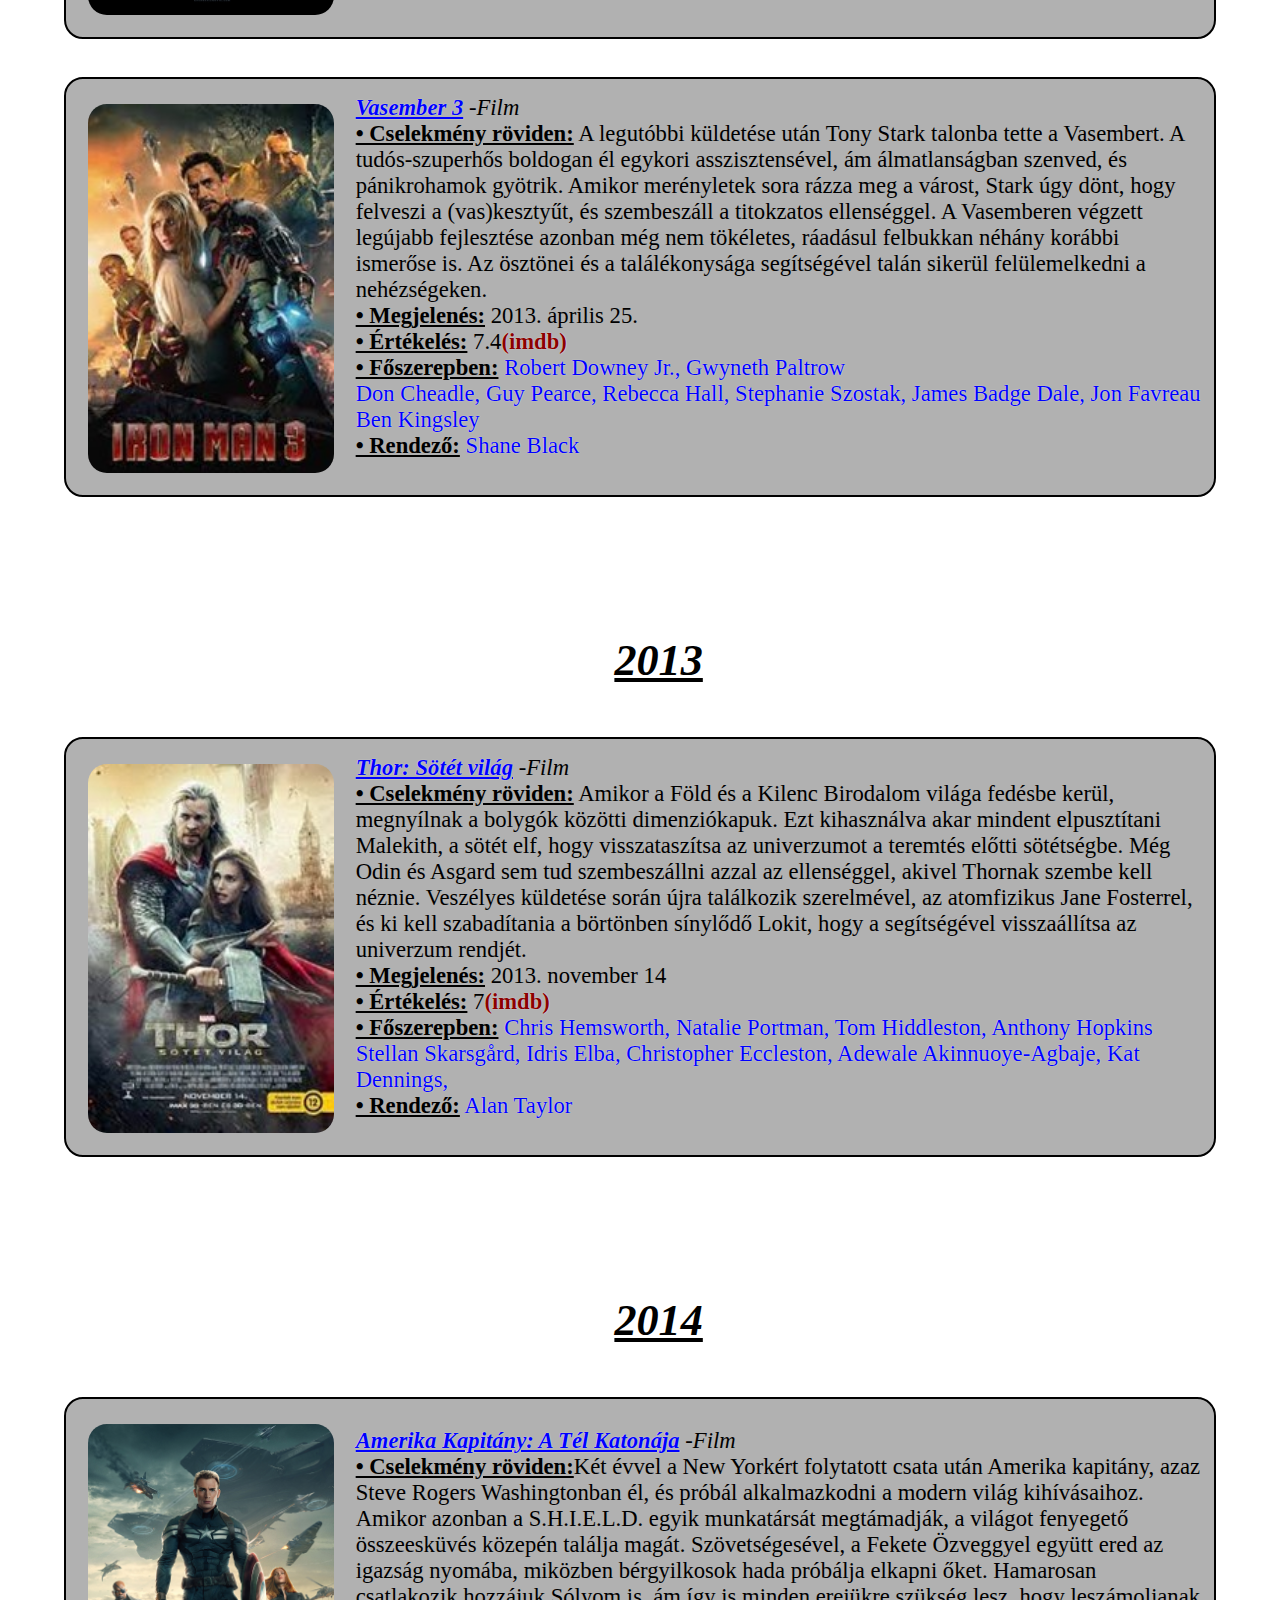
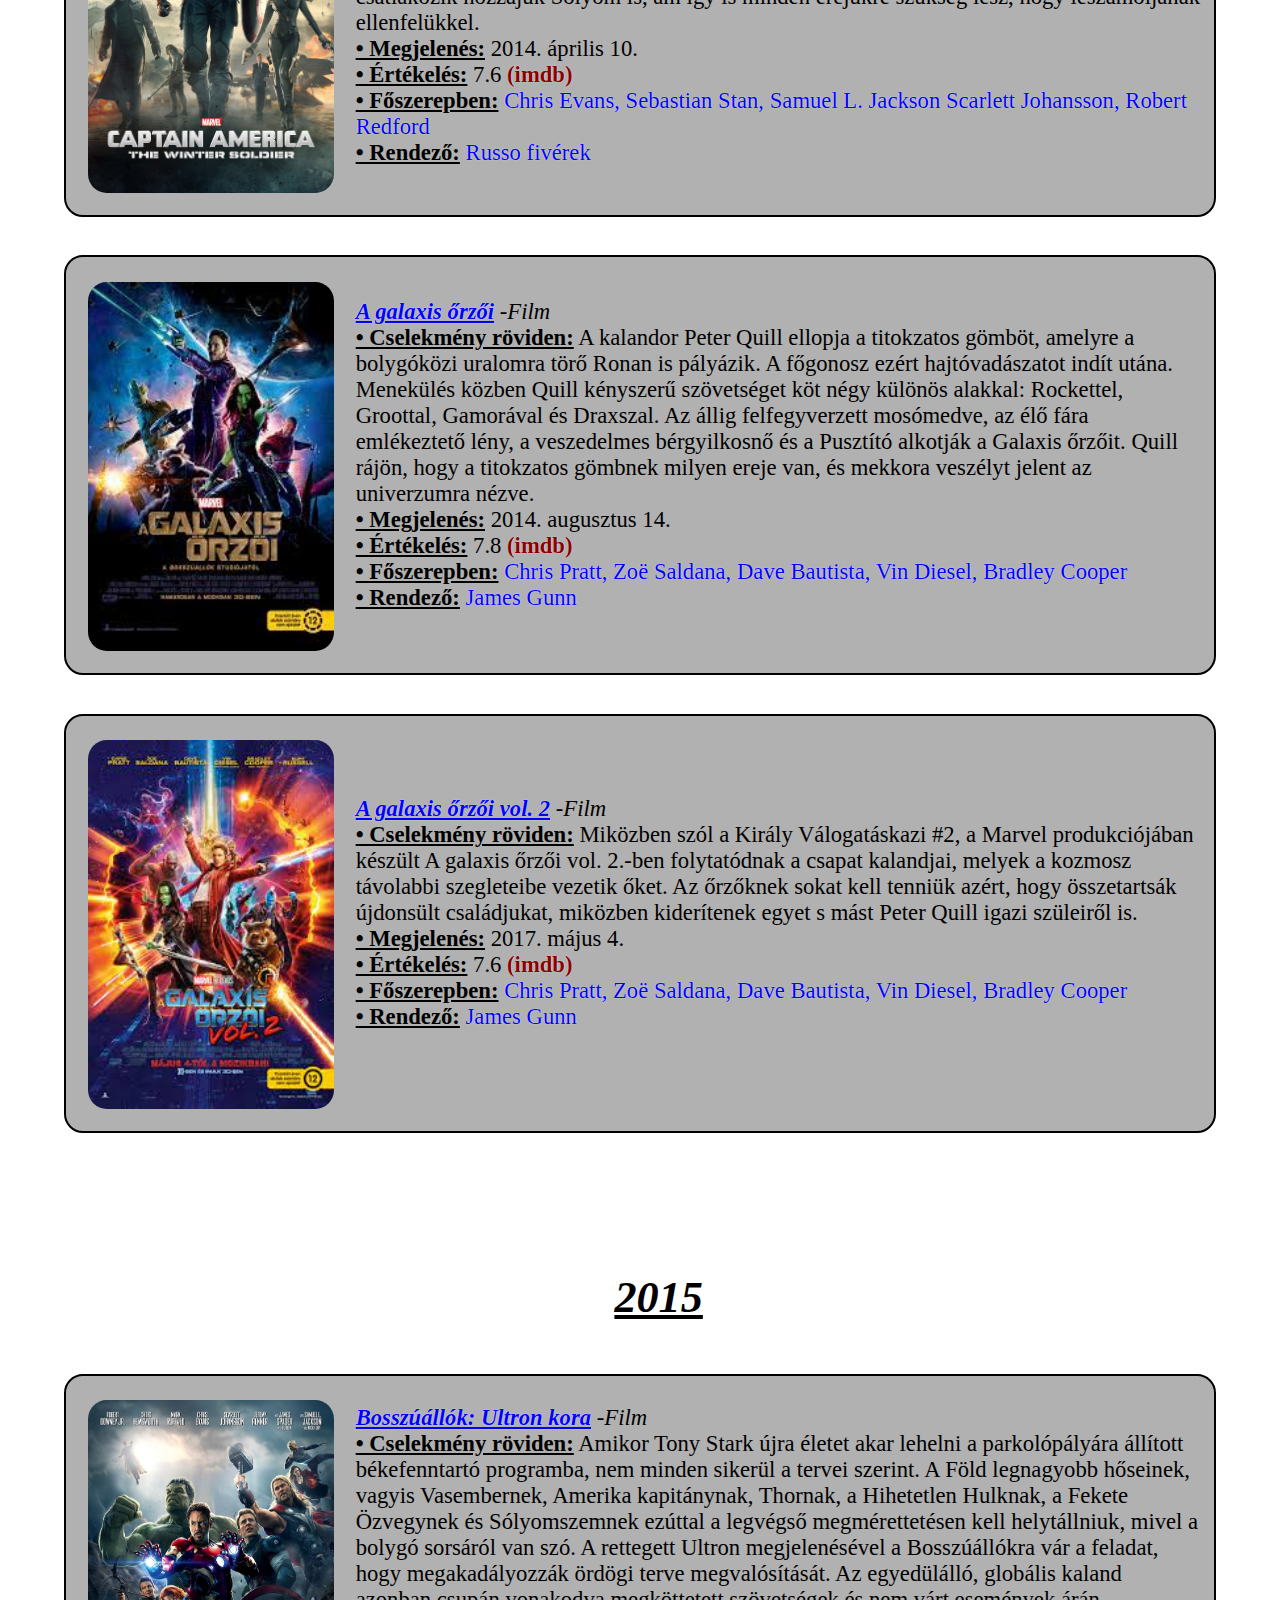
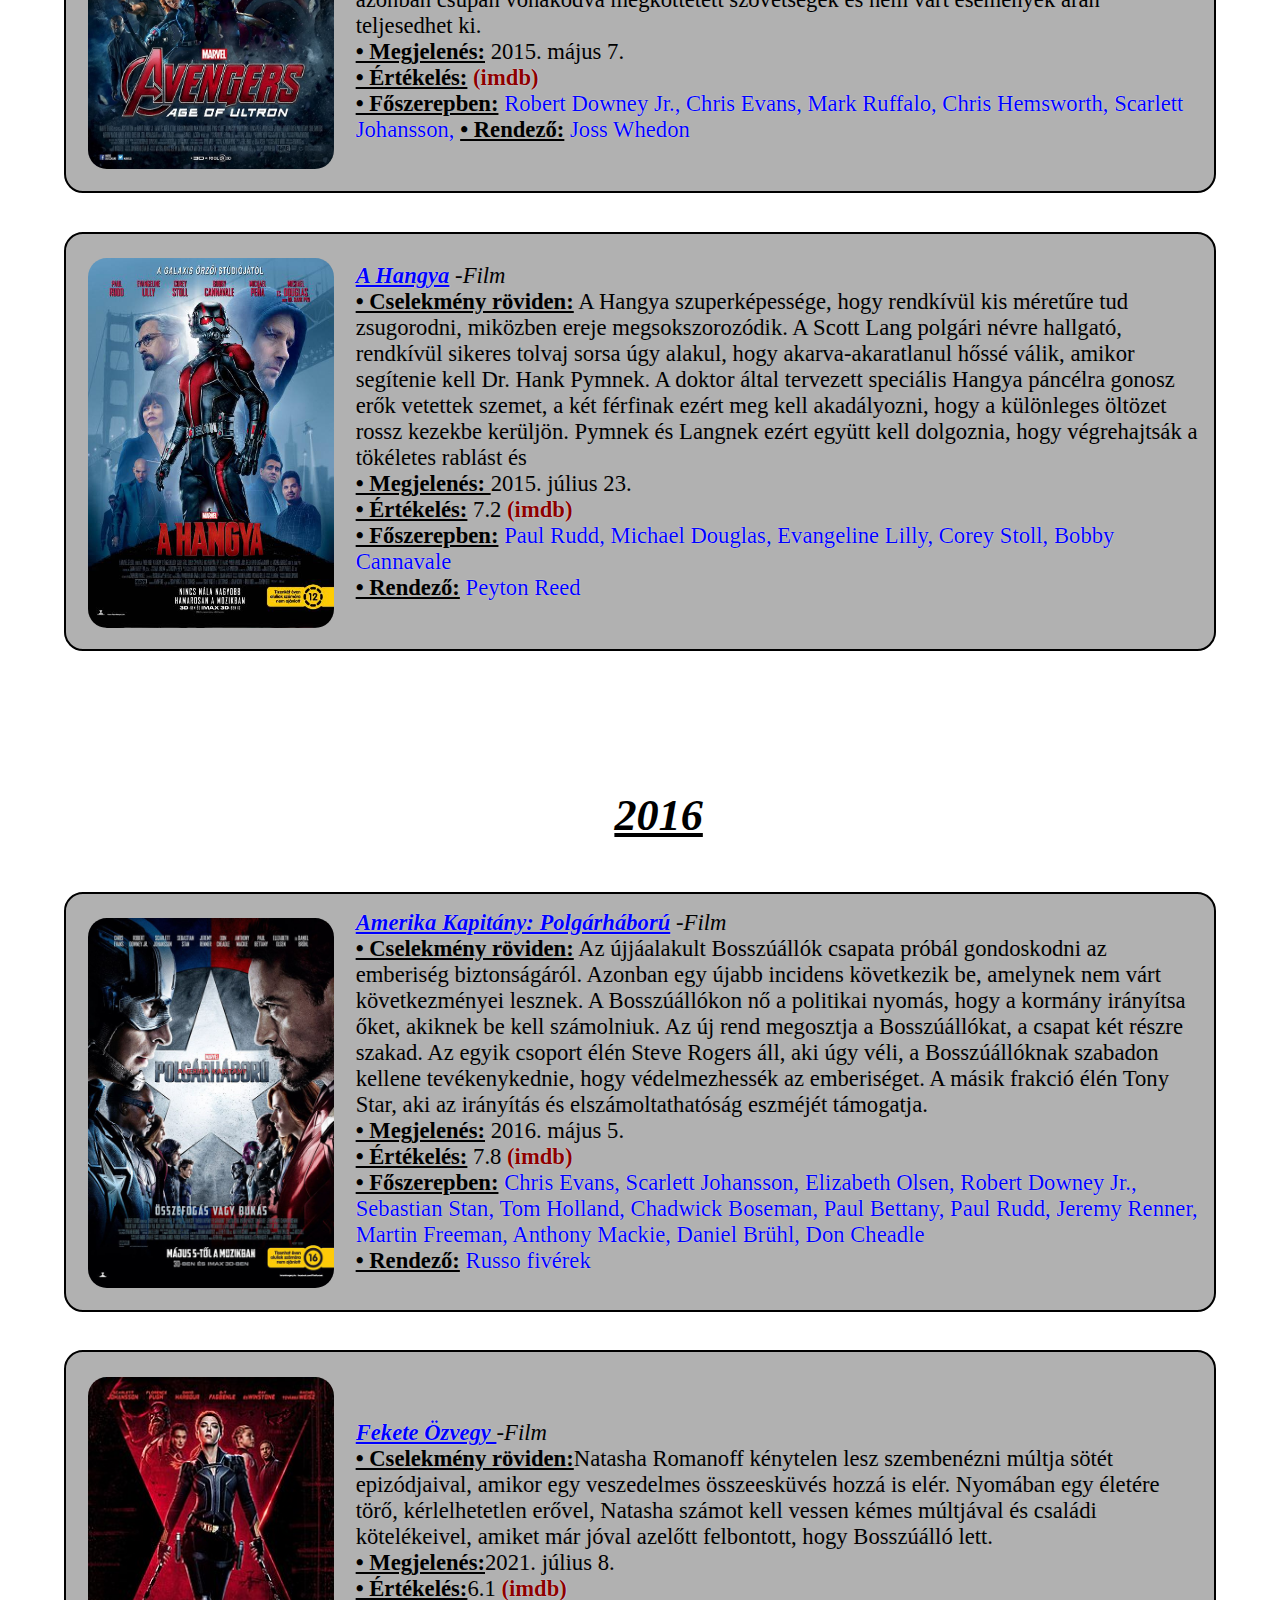
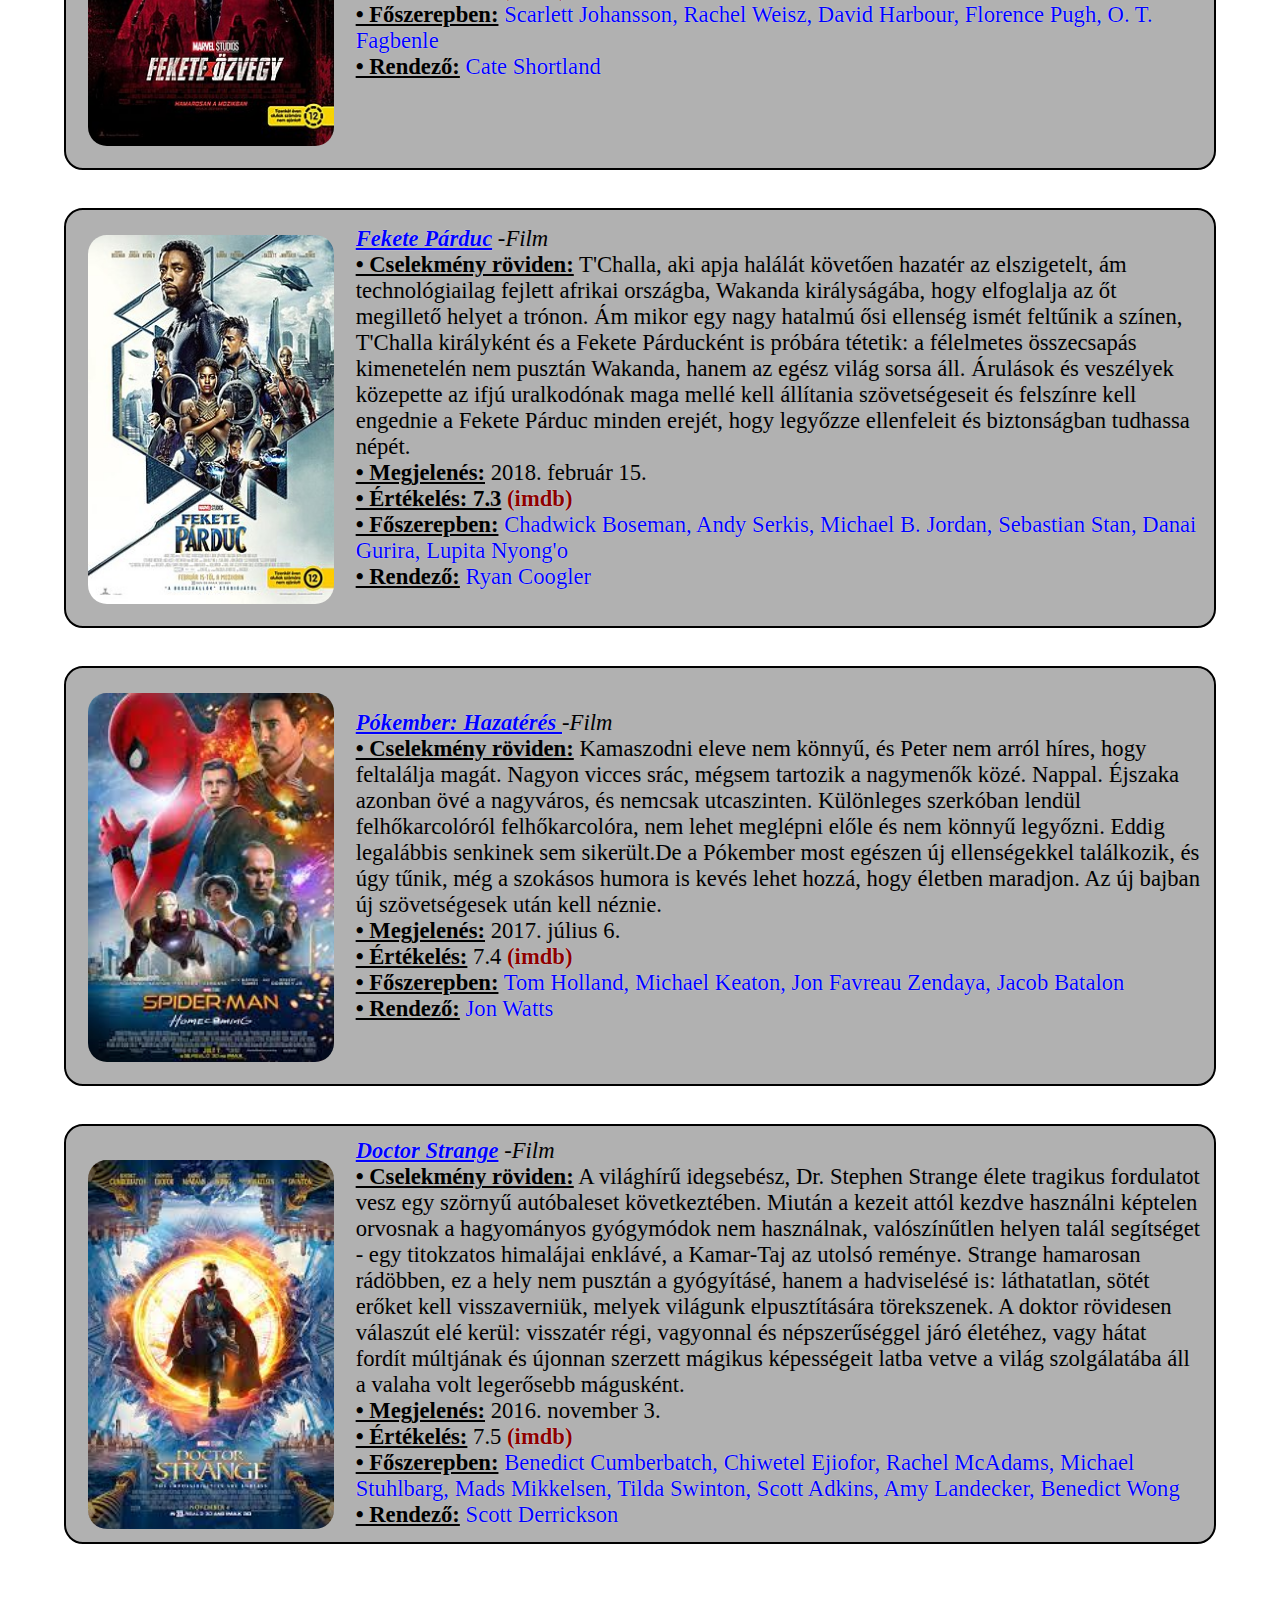
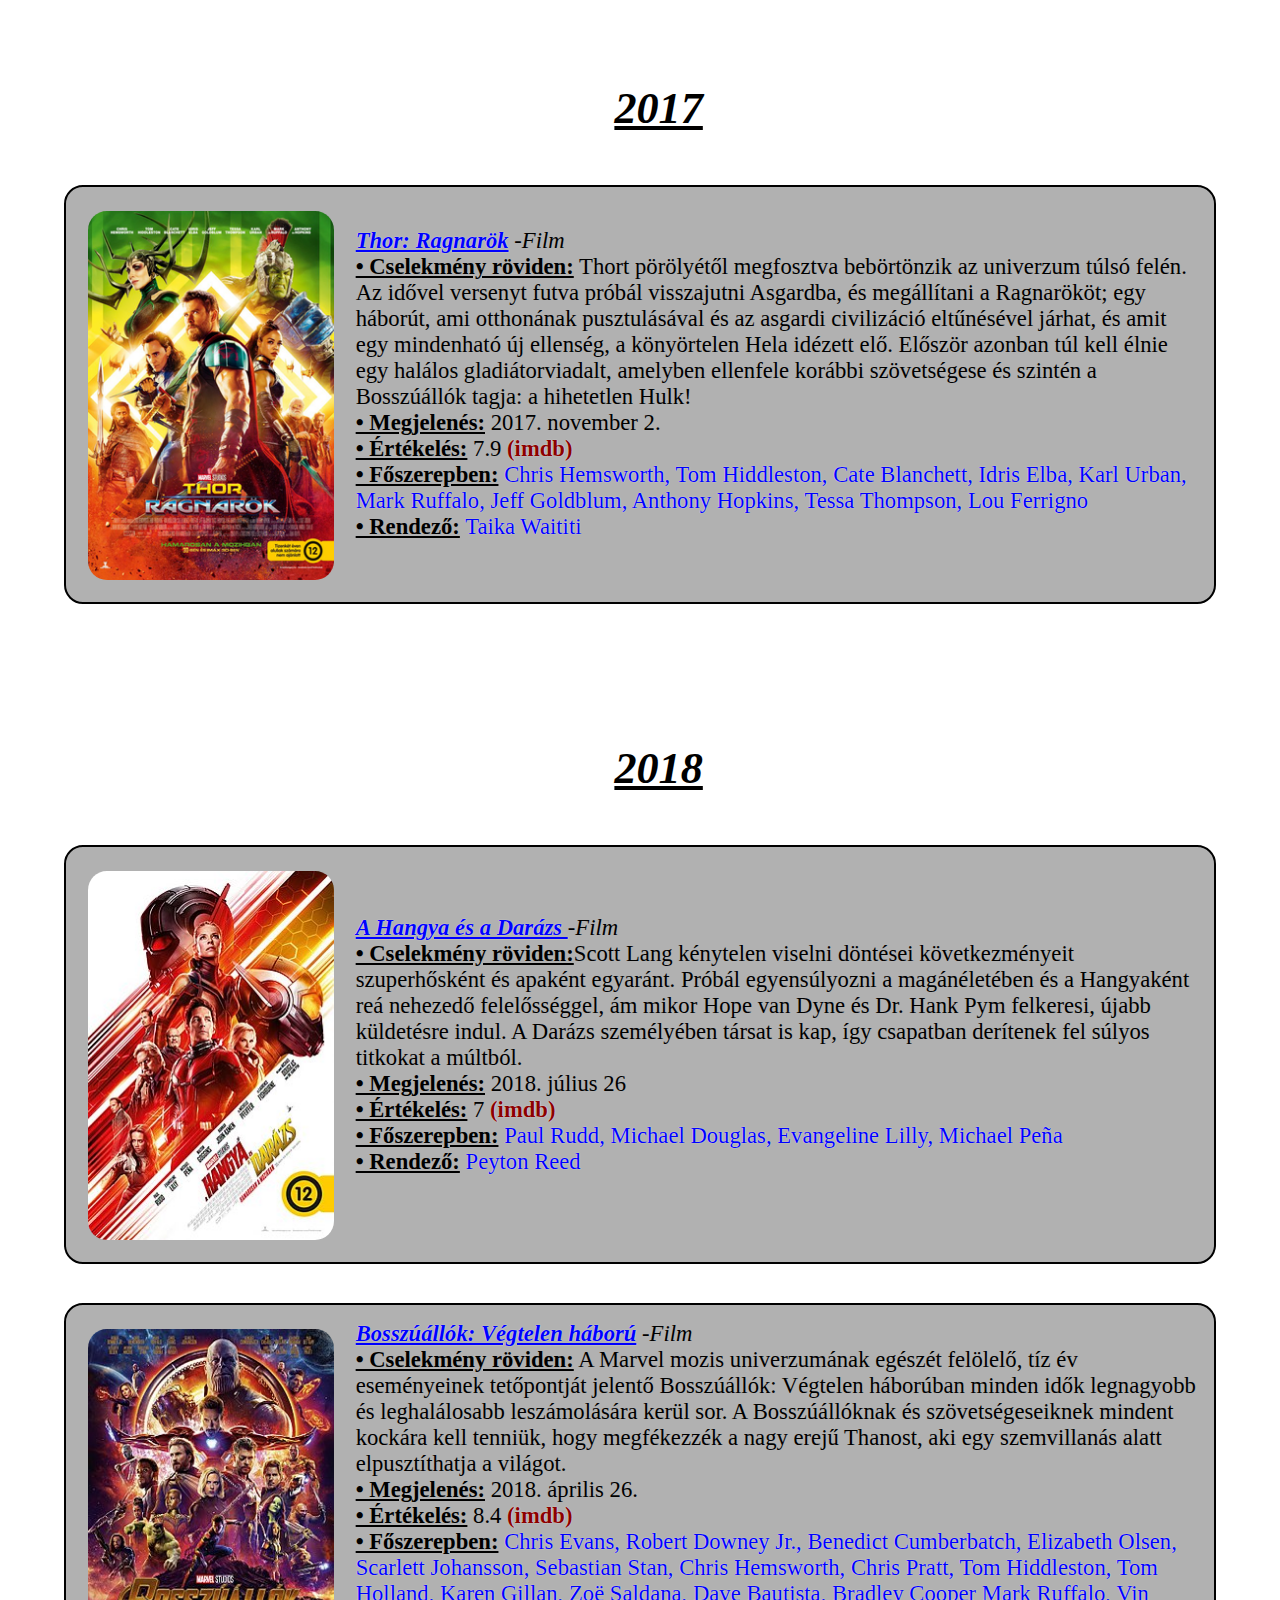
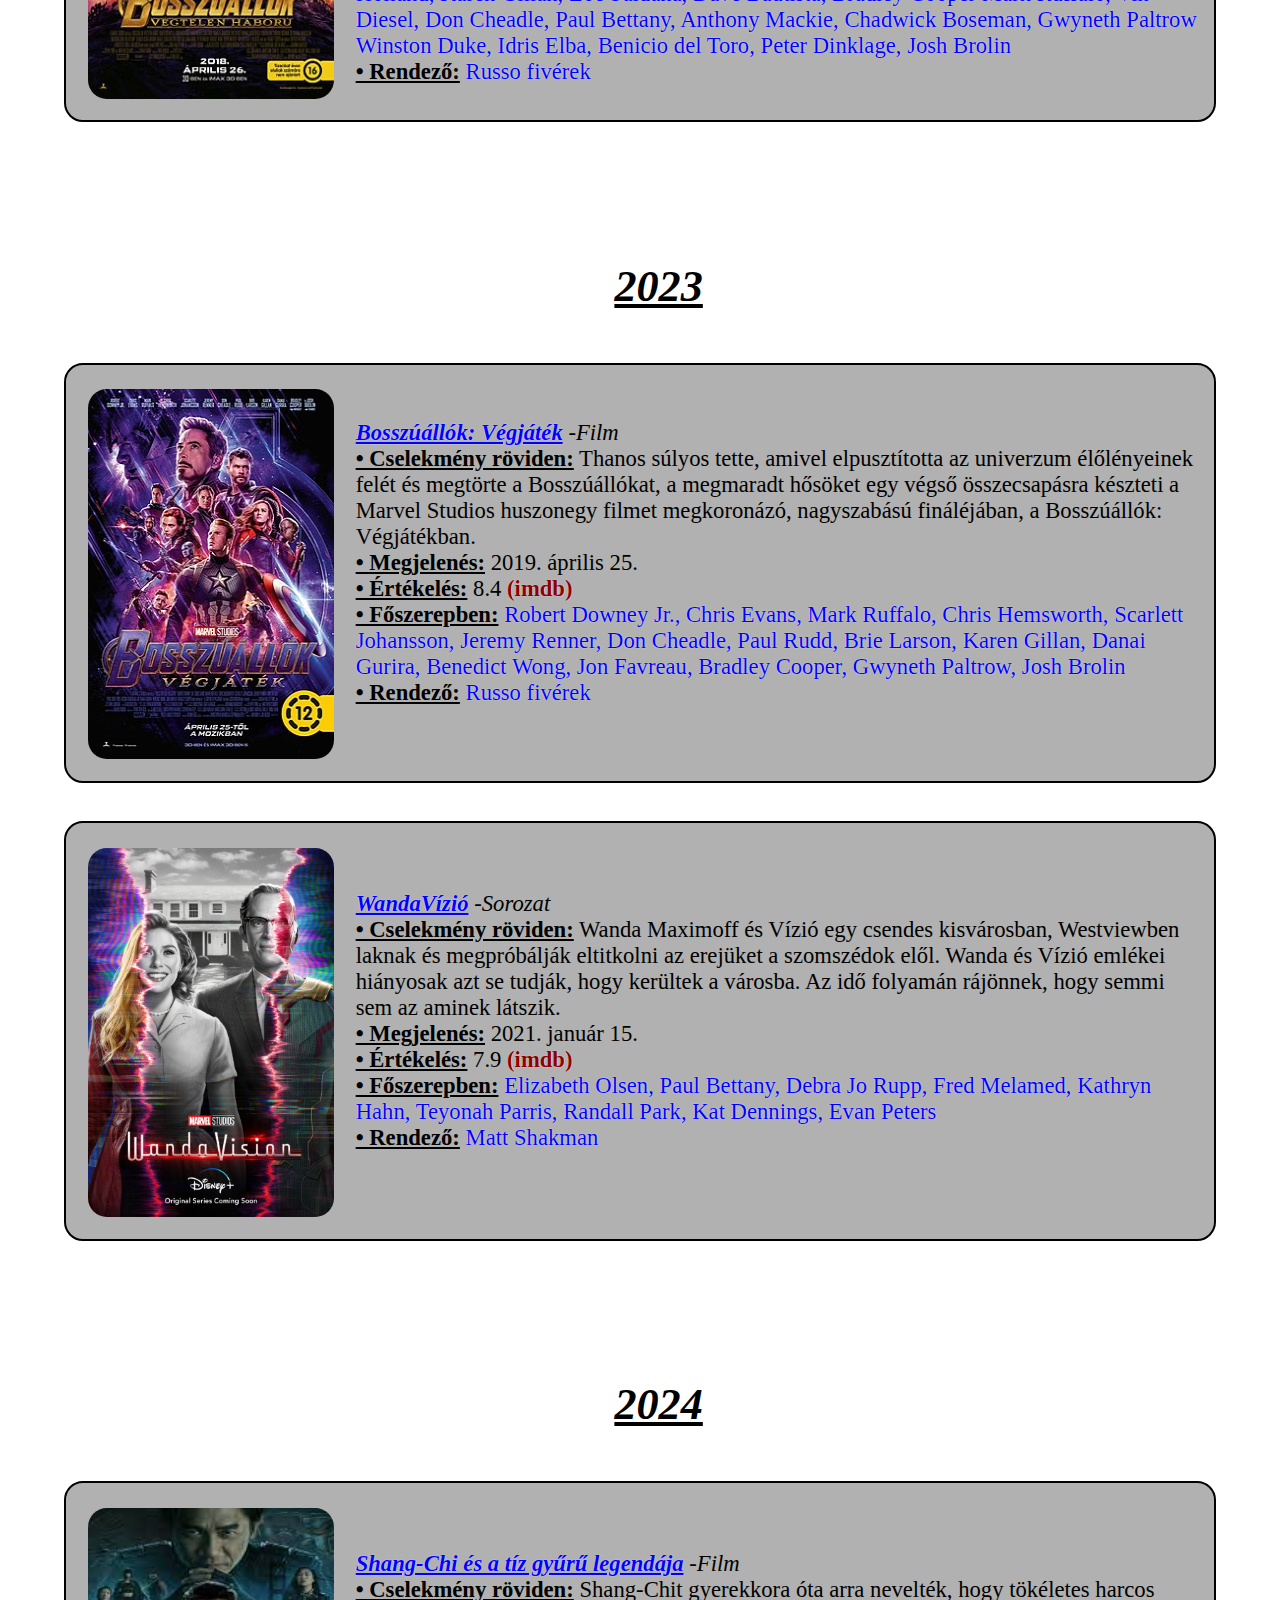
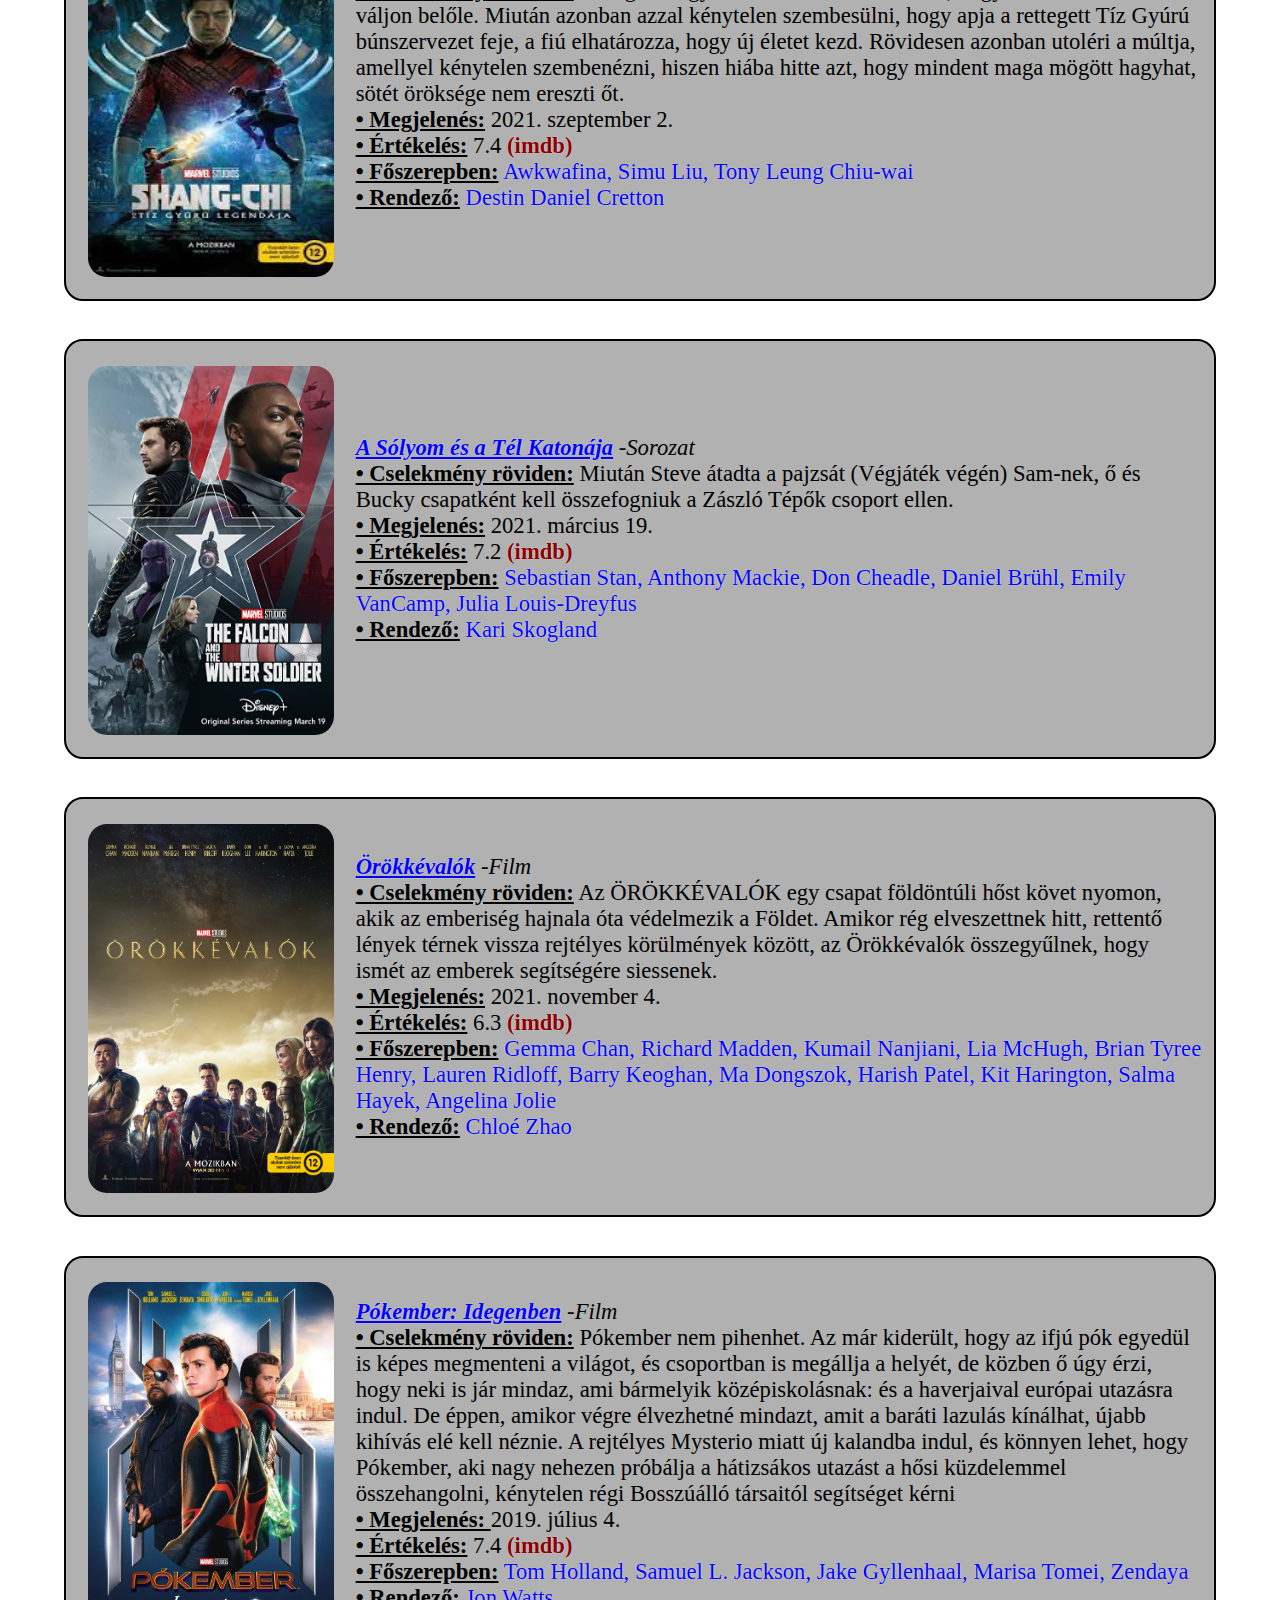
==== commit ad4e3dab: "csinosítás" ====
--- a/index.html
+++ b/index.html
@@ -10,15 +10,15 @@
         
 </head>
 <body>
-   
-    <div class="lecek header">
+
+<div class="lecek header">
         <h1 style= "text-align: center; font-size: 1cm;">Marvel filmek és sorozatok idősorrendben</h1>
             <a href="idötlen.html"> Időtlen</a>
             <a href="#">Fő idővonal</a>
             
         
     </div>
-    <div class="oldallec">
+<div class="oldallec">
         <p>
         <ul>
             <span>Év</span>
@@ -42,7 +42,6 @@
         </ul>
         </p>
     </div>
-    
     
 <div class="yearv1 year yearpoz" id="1945"><h3> 1945 <h3><br>
 </div> 
@@ -1075,23 +1074,53 @@
     <tr>
         <td>
             <div class="pic">
-                <img src="" alt="Holdlovag" title="Holdlovag" >
-            </div>
-        </td>
-        <td>
-            <p class="par textpoz" > 
-                <a href="" title="Holdlovag Wikipédia" target="blank"><span style="font-style:italic;"> Holdlovag</span></a><i> -Sorozat</i><br>
-                <span>•	Cselekmény röviden:</span><br>
+                <img src="képek/Moonknight.jpg" alt="Holdlovag" title="Holdlovag" >
+            </div>
+        </td>
+        <td>
+            <p class="par textpoz" > 
+                <a href="https://hu.wikipedia.org/wiki/Holdlovag_(telev%C3%ADzi%C3%B3s_sorozat)" title="Holdlovag Wikipédia" target="blank"><span style="font-style:italic;"> Holdlovag</span></a><i> -Sorozat</i><br>
+                <span>•	Cselekmény röviden:</span> Steven Grant egy múzeumi ajándékboltban dolgozó egyszerű ember, akit nyomasztó emlékek gyötörnek. A disszociatív személyiségzavarban szenvedő férfi felfedez magában egy Marc Spector nevű zsoldos alteregót is. Marc személyiségének múltbéli ellenségei rátalálnak a férfire, valamint kiderül az is, hogy egy egyiptomi holdistenhez is köze van ennek az alteregóhoz. Ebből adódnak a bonyodalmak...<br>
+                <span>•	Megjelenés:</span> 2022. március 30.<br>
+                <span>• Értékelés:</span> 7.3<a class="imdb" href="https://www.imdb.com/title/tt10234724/" target="blank" title="Holdlovag imdb"> (imdb)</a><br>
+                <span>•	Főszerepben:</span> 
+                        <a href="https://hu.wikipedia.org/wiki/Oscar_Isaac" target="blank" title="Oscar Isaac Wikipédia">Oscar Isaac,</a>
+                        <a href="https://hu.wikipedia.org/wiki/Ethan_Hawke" target="blank" title="Ethan Hawke Wikipédia">Ethan Hawke,</a>
+                        <a href="https://en.wikipedia.org/wiki/May_Calamawy" target="blank" title="May Calamawy Wikipédia(angol)">May Calamawy</a><br>
+                <span>•	Rendező:</span> 
+                        <a href="https://en.wikipedia.org/wiki/Justin_Benson_(filmmaker)" target="blank" title="Justin Benson Wikipédia(angol)">Justin Benson,</a>
+                        <a href="https://en.wikipedia.org/wiki/Mohamed_Diab" target="blank" title="Mohamed Diab Wikipédia(angol)">Mohamed Diab,</a>
+                        <a href="https://en.wikipedia.org/wiki/Aaron_Moorhead" target="blank" title="Aaron Moorhead Wikipédia(angol)">Aaron Moorhead</a>
+            </p>
+        </td>
+    </tr>
+    </table>
+</div>
+<div class="poz" id="Ms. Marvel">    
+    <table>  
+    <tr>
+        <td>
+            <div class="pic">
+                <img src="képek/Ms. Marvel.jpg" alt="Ms. Marvel" title="Ms. Marvel" >
+            </div>
+        </td>
+        <td>
+            <p class="par textpoz" > 
+                <a href="https://hu.wikipedia.org/wiki/Ms._Marvel_(telev%C3%ADzi%C3%B3s_sorozat)" title="Ms. Marvel Wikipédia" target="blank"><span style="font-style:italic;"> Ms. Marvel</span></a><i> -Sorozat</i><br>
+                <span>•	Cselekmény röviden:</span> Kamala Khan a Bosszúállók rajongója, különösen Marvel kapitányé. Ő is szuperhős akar lenni, azonban a lánynak nincs semmi szuperereje. De egy nap ez megváltozik és szupererőre tesz szert.<br>
                 <span>•	Megjelenés:</span><br>
-                <span>• Értékelés:</span> <a class="imdb" href="" target="blank" title="Holdlovag imdb"> (imdb)</a><br>
-                <span>•	Főszerepben:</span> 
-                        <a href="" target="blank" title="Wikipédia"></a>
-                        <a href="" target="blank" title="Wikipédia"></a>
-                        <a href="" target="blank" title="Wikipédia"></a>
-                        <a href="" target="blank" title="Wikipédia"></a>
-                        <a href="" target="blank" title="Wikipédia"></a><br>
-                <span>•	Rendező:</span> 
-                        <a href="" target="blank" title="Wikipédia"></a>
+                <span>• Értékelés:</span> 6.2<a class="imdb" href="https://www.imdb.com/title/tt10857164/" target="blank" title="Ms. Marvel imdb"> (imdb)</a><br>
+                <span>•	Főszerepben:</span> 
+                        <a href="https://en.wikipedia.org/wiki/Iman_Vellani" target="blank" title="Iman Vellani Wikipédia(angol)">Iman Vellani,</a>
+                        <a href="https://en.wikipedia.org/wiki/Aramis_Knight" target="blank" title="Aramis Knight Wikipédia(angol)">Aramis Knight,</a>
+                        <a href="https://en.wikipedia.org/wiki/Rish_Shah" target="blank" title="Rish Shah Wikipédia(angol)">Rish Shah,</a>
+                        <a href="https://en.wikipedia.org/wiki/Zenobia_Shroff" target="blank" title="Zenobia Shroff Wikipédia(angol)">Zenobia Shroff,</a>
+                        <a href="https://en.wikipedia.org/wiki/Mohan_Kapur" target="blank" title="Mohan Kapur Wikipédia(angol)">Mohan Kapur,</a>
+                        <a href="https://en.wikipedia.org/wiki/Matt_Lintz" target="blank" title="Matt Lintz Wikipédia(angol)">Matt Lintz</a><br>          	
+                <span>•	Rendező:</span> 
+                        <a href="https://en.wikipedia.org/wiki/Adil_El_Arbi_and_Bilall_Fallah" target="blank" title="Adil El Arbi és Bilall Fallah Wikipédia(angol)">Adil El Arbi és Bilall Fallah,</a>
+                        <a href="https://en.wikipedia.org/wiki/Meera_Menon" target="blank" title="Meera Menon Wikipédia(angol)">Meera Menon,</a>
+                        <a href="https://en.wikipedia.org/wiki/Sharmeen_Obaid-Chinoy" target="blank" title="Sharmeen Obaid-Chinoy Wikipédia(angol)">Sharmeen Obaid-Chinoy</a>
             </p>
         </td>
     </tr>
@@ -1102,50 +1131,46 @@
     <tr>
         <td>
             <div class="pic">
-                <img src="" alt="Amazon: Ügyvéd" title="Amazon: Ügyvéd" >
-            </div>
-        </td>
-        <td>
-            <p class="par textpoz" > 
-                <a href="" title="Amazon: Ügyvéd Wikipédia" target="blank"><span style="font-style:italic;"> Amazon: Ügyvéd</span></a><i> -Sorozat</i><br>
-                <span>•	Cselekmény röviden:</span><br>
-                <span>•	Megjelenés:</span><br>
-                <span>• Értékelés:</span> <a class="imdb" href="" target="blank" title="Amazon: Ügyvéd imdb"> (imdb)</a><br>
-                <span>•	Főszerepben:</span> 
-                        <a href="" target="blank" title="Wikipédia"></a>
-                        <a href="" target="blank" title="Wikipédia"></a>
-                        <a href="" target="blank" title="Wikipédia"></a>
-                        <a href="" target="blank" title="Wikipédia"></a>
-                        <a href="" target="blank" title="Wikipédia"></a><br>
-                <span>•	Rendező:</span> 
-                        <a href="" target="blank" title="Wikipédia"></a>
-            </p>
-        </td>
-    </tr>
-    </table>
-</div>
-<div class="poz" id="Ms. Marvel">    
-    <table>  
-    <tr>
-        <td>
-            <div class="pic">
-                <img src="" alt="Ms. Marvel" title="Ms. Marvel" >
-            </div>
-        </td>
-        <td>
-            <p class="par textpoz" > 
-                <a href="" title="Ms. Marvel Wikipédia" target="blank"><span style="font-style:italic;"> Ms. Marvel</span></a><i> -Sorozat</i><br>
-                <span>•	Cselekmény röviden:</span><br>
-                <span>•	Megjelenés:</span><br>
-                <span>• Értékelés:</span> <a class="imdb" href="" target="blank" title="Ms. Marvel imdb"> (imdb)</a><br>
-                <span>•	Főszerepben:</span> 
-                        <a href="" target="blank" title="Wikipédia"></a>
-                        <a href="" target="blank" title="Wikipédia"></a>
-                        <a href="" target="blank" title="Wikipédia"></a>
-                        <a href="" target="blank" title="Wikipédia"></a>
-                        <a href="" target="blank" title="Wikipédia"></a><br>
-                <span>•	Rendező:</span> 
-                        <a href="" target="blank" title="Wikipédia"></a>
+                <img src="képek/She Hulk.jpg" alt="Amazon: Ügyvéd" title="Amazon: Ügyvéd" >
+            </div>
+        </td>
+        <td>
+            <p class="par textpoz" > 
+                <a href="https://hu.wikipedia.org/wiki/Amazon:_%C3%9Cgyv%C3%A9d" title="Amazon: Ügyvéd Wikipédia" target="blank"><span style="font-style:italic;"> Amazon: Ügyvéd</span></a><i> -Sorozat</i><br>
+                <span>•	Cselekmény röviden:</span> A harmincas éveiben járó ügyvédnek, Jennifer Waltersnek bonyolult élete van. Főleg, hogy egynap egy baleset során egy 2 méter magas, zöld szuperhőssé válik, Amazonnű.<br>
+                <span>•	Megjelenés:</span> 2022. augusztus 18.<br>
+                <span>• Értékelés:</span> 5.2<a class="imdb" href="https://www.imdb.com/title/tt10857160/" target="blank" title="Amazon: Ügyvéd imdb"> (imdb)</a><br>
+                <span>•	Főszerepben:</span> 
+                        <a href="https://hu.wikipedia.org/wiki/Tatiana_Maslany" target="blank" title="Tatiana Maslany Wikipédia">Tatiana Maslany,</a>
+                        <a href="https://hu.wikipedia.org/wiki/Mark_Ruffalo" target="blank" title="Mark Ruffalo Wikipédia">Mark Ruffalo,</a>
+                        <a href="https://hu.wikipedia.org/wiki/Tim_Roth" target="blank" title="Tim Roth Wikipédia">Tim Roth,</a>
+                        <a href="https://hu.wikipedia.org/wiki/Benedict_Wong" target="blank" title="Benedict Wong  Wikipédia">Benedict Wong</a><br>
+                <span>•	Rendező:</span> 
+                        <a href="https://en.wikipedia.org/wiki/Kate_Herron" target="blank" title="Kate Herron Wikipédia(angol)">Kate Herron</a>
+            </p>
+        </td>
+    </tr>
+    </table>
+</div>
+<div class="poz" id="Envagyokgroot">    
+    <table>  
+    <tr>
+        <td>
+            <div class="pic">
+                <img src="képek/Én vagyok groot.jpeg" alt="Én vagyok groot" title="Én vagyok groot" >
+            </div>
+        </td>
+        <td>
+            <p class="par textpoz" > 
+                <a href="https://hu.wikipedia.org/wiki/%C3%89n_vagyok_Groot" title="Én vagyok groot Wikipédia" target="blank"><span style="font-style:italic;"> Én vagyok groot</span></a><i> -(mini)Sorozat</i><br>
+                <span>•	Cselekmény röviden:</span> A felnövő Baby Groot új és szokatlan karakterekkel kalandozik, akik bajba sodorják őt.<br>
+                <span>•	Megjelenés:</span> 2022. augusztus 10.<br>
+                <span>• Értékelés:</span> 6.7<a class="imdb" href="https://www.imdb.com/title/tt13623148/" target="blank" title="Én vagyok groot imdb"> (imdb)</a><br>
+                <span>•	Főszerepben:</span> 
+                        <a href="https://hu.wikipedia.org/wiki/Vin_Diesel" target="blank" title="Vin Diesel Wikipédia">Vin Diesel,</a> 
+                        <a href="https://hu.wikipedia.org/wiki/Bradley_Cooper" target="blank" title="Bradley Cooper Wikipédia">Bradley Cooper</a><br>
+                <span>•	Rendező:</span> 
+                        <a href="https://en.wikipedia.org/wiki/Kirsten_Lepore" target="blank" title="Kirsten Lepore Wikipédia(angol)">Kirsten Lepore</a>
             </p>
         </td>
     </tr>
@@ -1156,23 +1181,23 @@
     <tr>
         <td>
             <div class="pic">
-                <img src="" alt="Thor: Szerelem és mennydörgés" title="Thor: Szerelem és mennydörgés" >
-            </div>
-        </td>
-        <td>
-            <p class="par textpoz" > 
-                <a href="" title="Thor: Szerelem és mennydörgés Wikipédia" target="blank"><span style="font-style:italic;"> Thor: Szerelem és mennydörgés</span></a><i> -Film</i><br>
-                <span>•	Cselekmény röviden:</span><br>
-                <span>•	Megjelenés:</span><br>
-                <span>• Értékelés:</span> <a class="imdb" href="" target="blank" title="Thor: Szerelem és mennydörgés imdb"> (imdb)</a><br>
-                <span>•	Főszerepben:</span> 
-                        <a href="" target="blank" title="Wikipédia"></a>
-                        <a href="" target="blank" title="Wikipédia"></a>
-                        <a href="" target="blank" title="Wikipédia"></a>
-                        <a href="" target="blank" title="Wikipédia"></a>
-                        <a href="" target="blank" title="Wikipédia"></a><br>
-                <span>•	Rendező:</span> 
-                        <a href="" target="blank" title="Wikipédia"></a>
+                <img src="képek/thor szerelem és mennydörgés.jpg" alt="Thor: Szerelem és mennydörgés" title="Thor: Szerelem és mennydörgés" >
+            </div>
+        </td>
+        <td>
+            <p class="par textpoz" > 
+                <a href="https://hu.wikipedia.org/wiki/Thor:_Szerelem_%C3%A9s_mennyd%C3%B6rg%C3%A9s" title="Thor: Szerelem és mennydörgés Wikipédia" target="blank"><span style="font-style:italic;"> Thor: Szerelem és mennydörgés</span></a><i> -Film</i><br>
+                <span>•	Cselekmény röviden:</span>A mennydörgés istene az eddigiekhez nem fogható utazásra indul: a belső békét kutatja. A szuperhősködéstől való visszavonulása azonban rövidre sikerül, mivel a galaktikus gyilkos, Gorr, az Istenölő az istenek kiirtását tűzi ki céljául. A reá váró küzdelemhez Thor segítségül hívja Valkűr királyt, Korgot és volt barátnőjét, Jane Fostert, aki – Thor legnagyobb meglepetésére – képes használni a mágikus pörölyt, Mjölnirt. Ők együtt embert- és istent próbáló kozmikus kalandra indulnak, hogy kiderítsék az Istenölő bosszújának rejtélyes okát, s megállítsák, amíg még nem késő.<br>
+                <span>•	Megjelenés:</span> 2022. július 7.<br>
+                <span>• Értékelés:</span> 6.3<a class="imdb" href="https://www.imdb.com/title/tt10648342/" target="blank" title="Thor: Szerelem és mennydörgés imdb"> (imdb)</a><br>
+                <span>•	Főszerepben:</span> 
+                        <a href="https://hu.wikipedia.org/wiki/Chris_Hemsworth" target="blank" title="Chris Hemsworth Wikipédia">Chris Hemsworth,</a> 
+                        <a href="https://hu.wikipedia.org/wiki/Tessa_Thompson" target="blank" title="Tessa Thompson Wikipédia">Tessa Thompson,</a>
+                        <a href="https://hu.wikipedia.org/wiki/Chris_Pratt" target="blank" title="Chris Pratt Wikipédia">Chris Pratt,</a> 
+                        <a href="https://hu.wikipedia.org/wiki/Natalie_Portman" target="blank" title="Natalie Portman Wikipédia">Natalie Portman,</a>
+                        <a href="https://hu.wikipedia.org/wiki/Christian_Bale" target="blank" title="Christian Bale Wikipédia">Christian Bale</a><br>
+                <span>•	Rendező:</span> 
+                        <a href="https://hu.wikipedia.org/wiki/Taika_Waititi" target="blank" title="Taika Waititi Wikipédia">Taika Waititi</a>
             </p>
         </td>
     </tr>
@@ -1183,23 +1208,28 @@
     <tr>
         <td>
             <div class="pic">
-                <img src="" alt="Fekete Párduc 2" title="Fekete Párduc 2" >
-            </div>
-        </td>
-        <td>
-            <p class="par textpoz" > 
-                <a href="" title="Fekete Párduc 2 Wikipédia" target="blank"><span style="font-style:italic;"> Fekete Párduc 2</span></a> <i>-Film</i><br>
-                <span>•	Cselekmény röviden:</span><br>
-                <span>•	Megjelenés:</span><br>
-                <span>• Értékelés:</span> <a class="imdb" href="" target="blank" title="Fekete Párduc 2 imdb"> (imdb)</a><br>
-                <span>•	Főszerepben:</span> 
-                        <a href="" target="blank" title="Wikipédia"></a>
-                        <a href="" target="blank" title="Wikipédia"></a>
-                        <a href="" target="blank" title="Wikipédia"></a>
-                        <a href="" target="blank" title="Wikipédia"></a>
-                        <a href="" target="blank" title="Wikipédia"></a><br>
-                <span>•	Rendező:</span> 
-                        <a href="" target="blank" title="Wikipédia"></a>
+                <img src="képek/fekete párduc 2.jpg" alt="Fekete Párduc 2" title="Fekete Párduc 2" >
+            </div>
+        </td>
+        <td>
+            <p class="par textpoz" > 
+                <a href="https://hu.wikipedia.org/wiki/Fekete_P%C3%A1rduc_2." title="Fekete Párduc 2 Wikipédia" target="blank"><span style="font-style:italic;"> Fekete Párduc 2</span></a> <i>-Film</i><br>
+                <span>•	Cselekmény röviden:</span> Ramonda királynő, Shuri, M’Baku, Okoye és a Dora Milaje azért küzdenek, hogy megvédjék országukat a világhatalmak beavatkozásától T’Challa király halálát követően. A vakandaiak számára új fejezet nyílik a történelemben, hőseik pedig Nakia és Everett Ross segítségével új ösvényt jelölnek ki a királyság számára, amiben szerepet játszik Namor is, a titkos vízalatti nép vezetője.<br>
+                <span>•	Megjelenés:</span> 2022. november 10<br>
+                <span>• Értékelés:</span> 7.3<a class="imdb" href="https://www.imdb.com/title/tt9114286/" target="blank" title="Fekete Párduc 2 imdb"> (imdb)</a><br>
+                <span>•	Főszerepben:</span> 
+                        <a href="https://hu.wikipedia.org/wiki/Letitia_Wright" target="blank" title="Letitia Wright Wikipédia">Letitia Wright,</a>
+                        <a href="https://hu.wikipedia.org/wiki/Lupita_Nyong%E2%80%99o" target="blank" title="Lupita Nyong’o Wikipédia">Lupita Nyong’o,</a>
+                        <a href="https://hu.wikipedia.org/wiki/Danai_Gurira" target="blank" title="Danai Gurira Wikipédia">Danai Gurira,</a>
+                        <a href="https://hu.wikipedia.org/wiki/Winston_Duke" target="blank" title="Winston Duke Wikipédia">Winston Duke,</a>
+                        <a href="https://en.wikipedia.org/wiki/Dominique_Thorne" target="blank" title="Dominique Thorne Wikipédia(angol)">Dominique Thorne,</a>
+                        <a href="https://en.wikipedia.org/wiki/Florence_Kasumba" target="blank" title="Florence Kasumba Wikipédia(angol)">Florence Kasumba,</a>
+                        <a href="https://en.wikipedia.org/wiki/Michaela_Coel" target="blank" title="Michaela Coel Wikipédia(angol)">Michaela Coel,</a>
+                        <a href="https://en.wikipedia.org/wiki/Tenoch_Huerta" target="blank" title="Tenoch Huerta Wikipédia(angol)">Tenoch Huerta,</a>
+                        <a href="https://hu.wikipedia.org/wiki/Martin_Freeman" target="blank" title="Martin Freeman Wikipédia">Martin Freeman,</a>
+                        <a href="https://hu.wikipedia.org/wiki/Angela_Bassett" target="blank" title="Angela Bassett Wikipédia">Angela Bassett</a><br>            	
+                <span>•	Rendező:</span> 
+                        <a href="https://hu.wikipedia.org/wiki/Ryan_Coogler" target="blank" title="Ryan Coogler Wikipédia">Ryan Coogler</a>
             </p>
         </td>
     </tr>
@@ -1216,33 +1246,4 @@
 </html>
 
 
-<!-- <div class="poz" id="">    
-    <table>  
-    <tr>
-        <td>
-            <div class="pic">
-                <img src="" alt="" title="" >
-            </div>
-        </td>
-        <td>
-            <p class="par textpoz" > 
-                <a href="" title=" Wikipédia" target="blank"><span style="font-style:italic;"> </span></a><i> -Film Sorozat</i><br>
-                <span>•	Cselekmény röviden:</span><br>
-                <span>•	Megjelenés:</span><br>
-                <span>• Értékelés:</span> <a class="imdb" href="" target="blank" title=" imdb"> (imdb)</a><br>
-                <span>•	Főszerepben:</span> 
-                        <a href="" target="blank" title="Wikipédia"></a>
-                        <a href="" target="blank" title="Wikipédia"></a>
-                        <a href="" target="blank" title="Wikipédia"></a>
-                        <a href="" target="blank" title="Wikipédia"></a>
-                        <a href="" target="blank" title="Wikipédia"></a><br>
-                <span>•	Rendező:</span> 
-                        <a href="" target="blank" title="Wikipédia"></a>
-            </p>
-        </td>
-    </tr>
-    </table>
-</div> -->
-
-
-
+
--- a/style.css
+++ b/style.css
@@ -64,7 +64,7 @@
     background-image: url(képek/Háttér4.png);
     border: 2px black solid;
     width: 50px;
-    height: 350px;
+    height: 320px;
     border-top-right-radius: 0.5cm;
     border-bottom-right-radius: 0.5cm;    
     text-align: center;
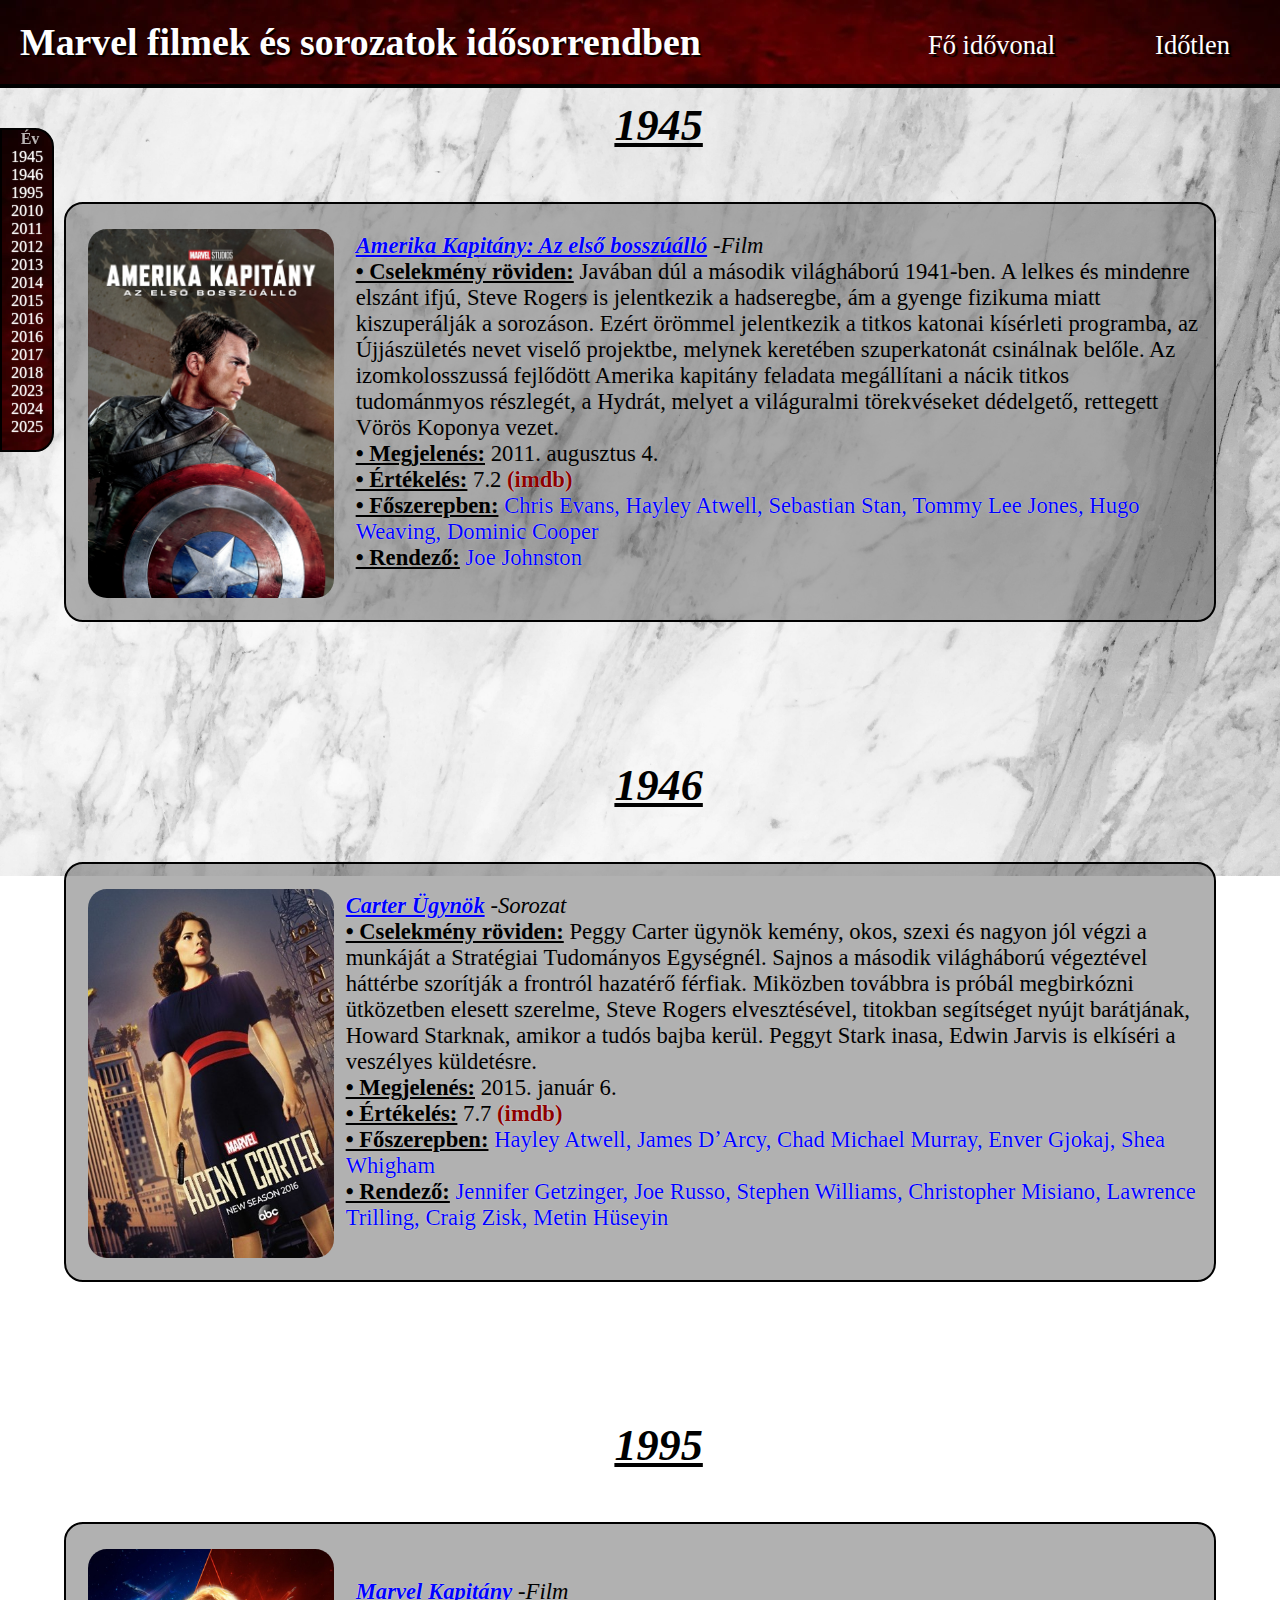
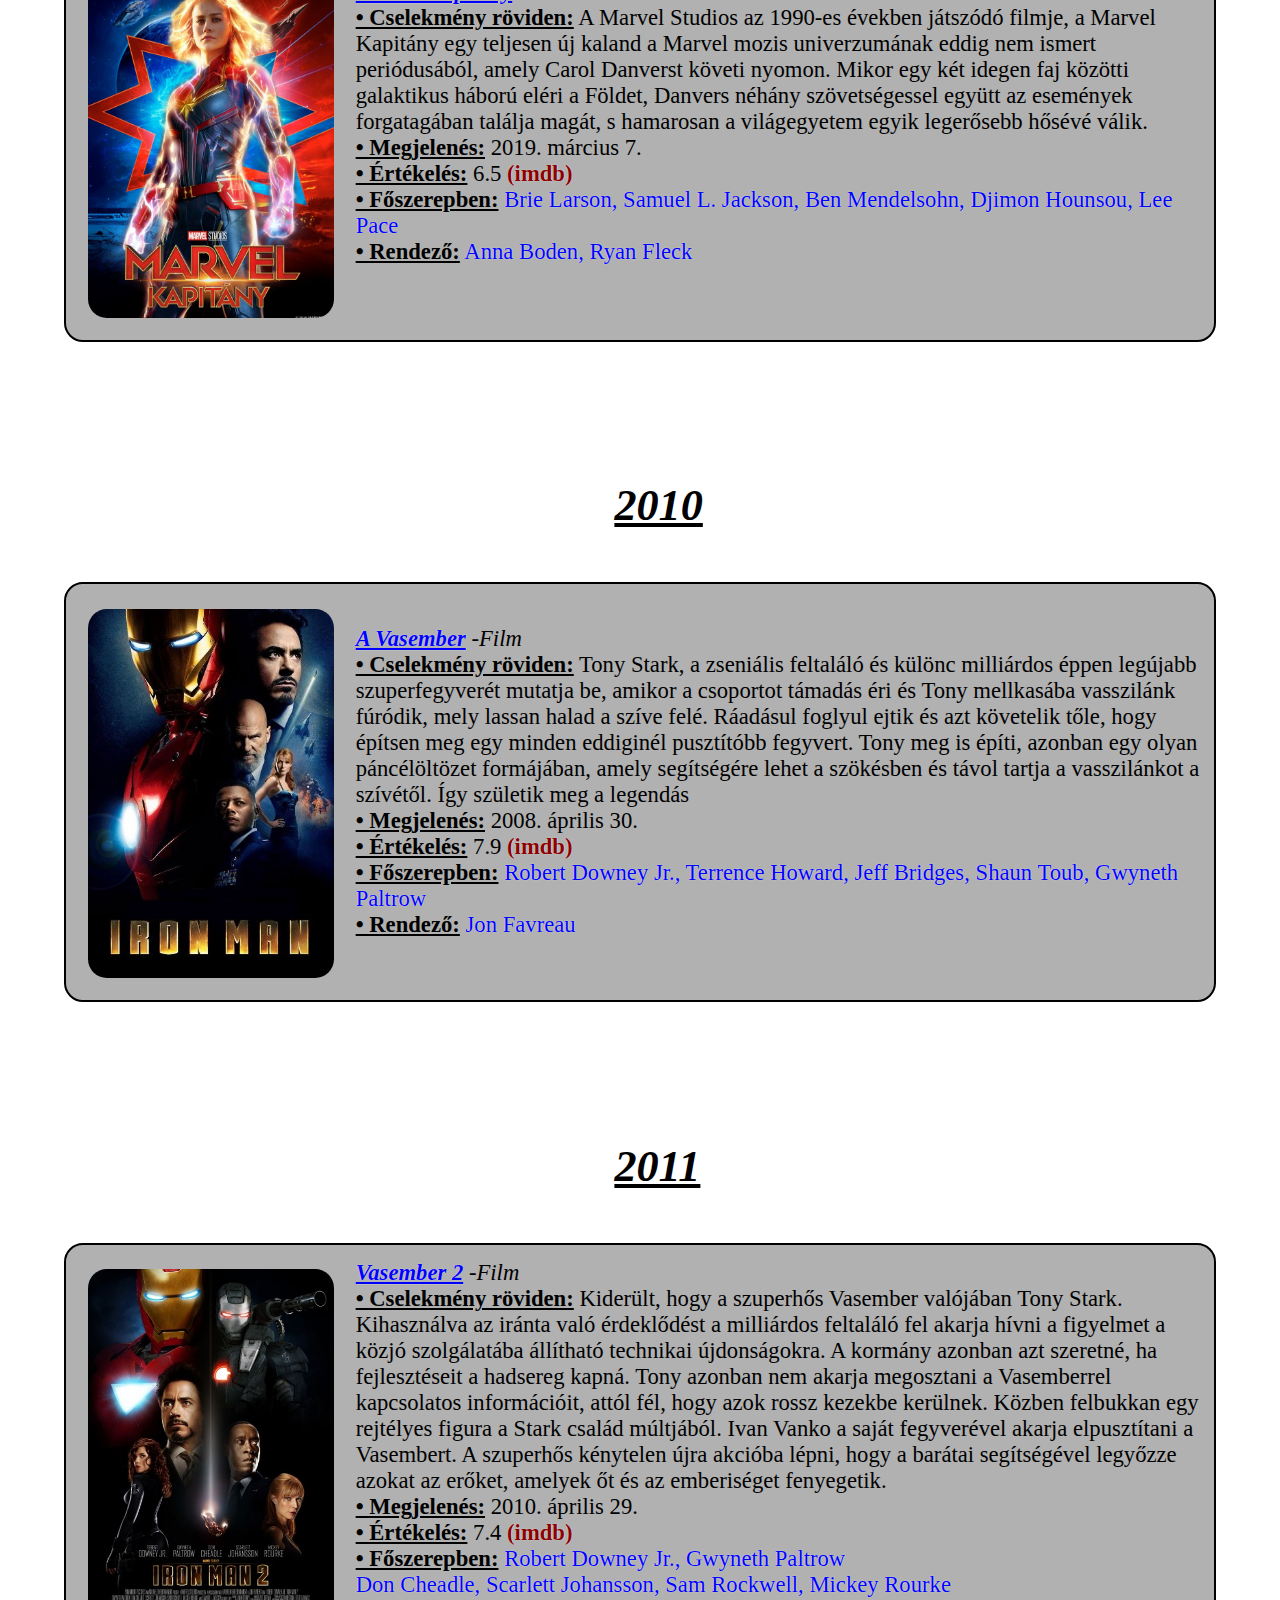
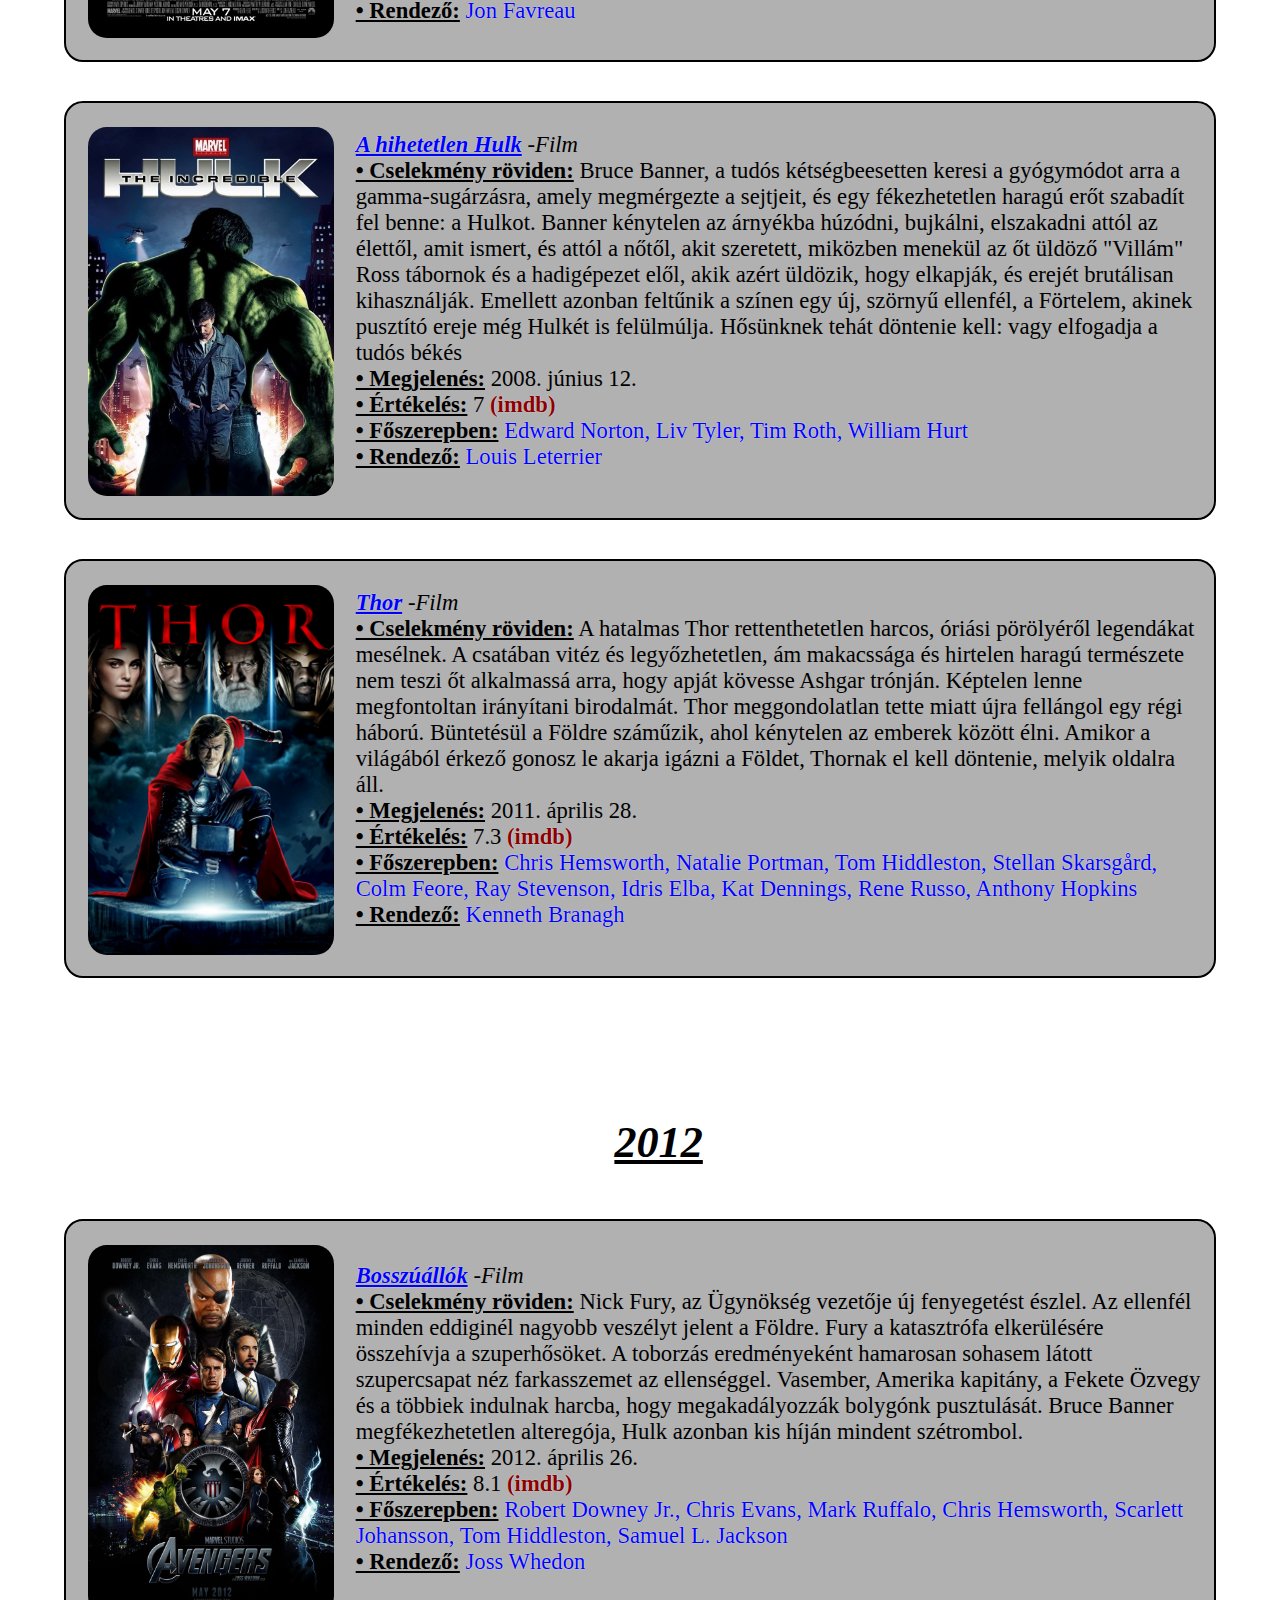
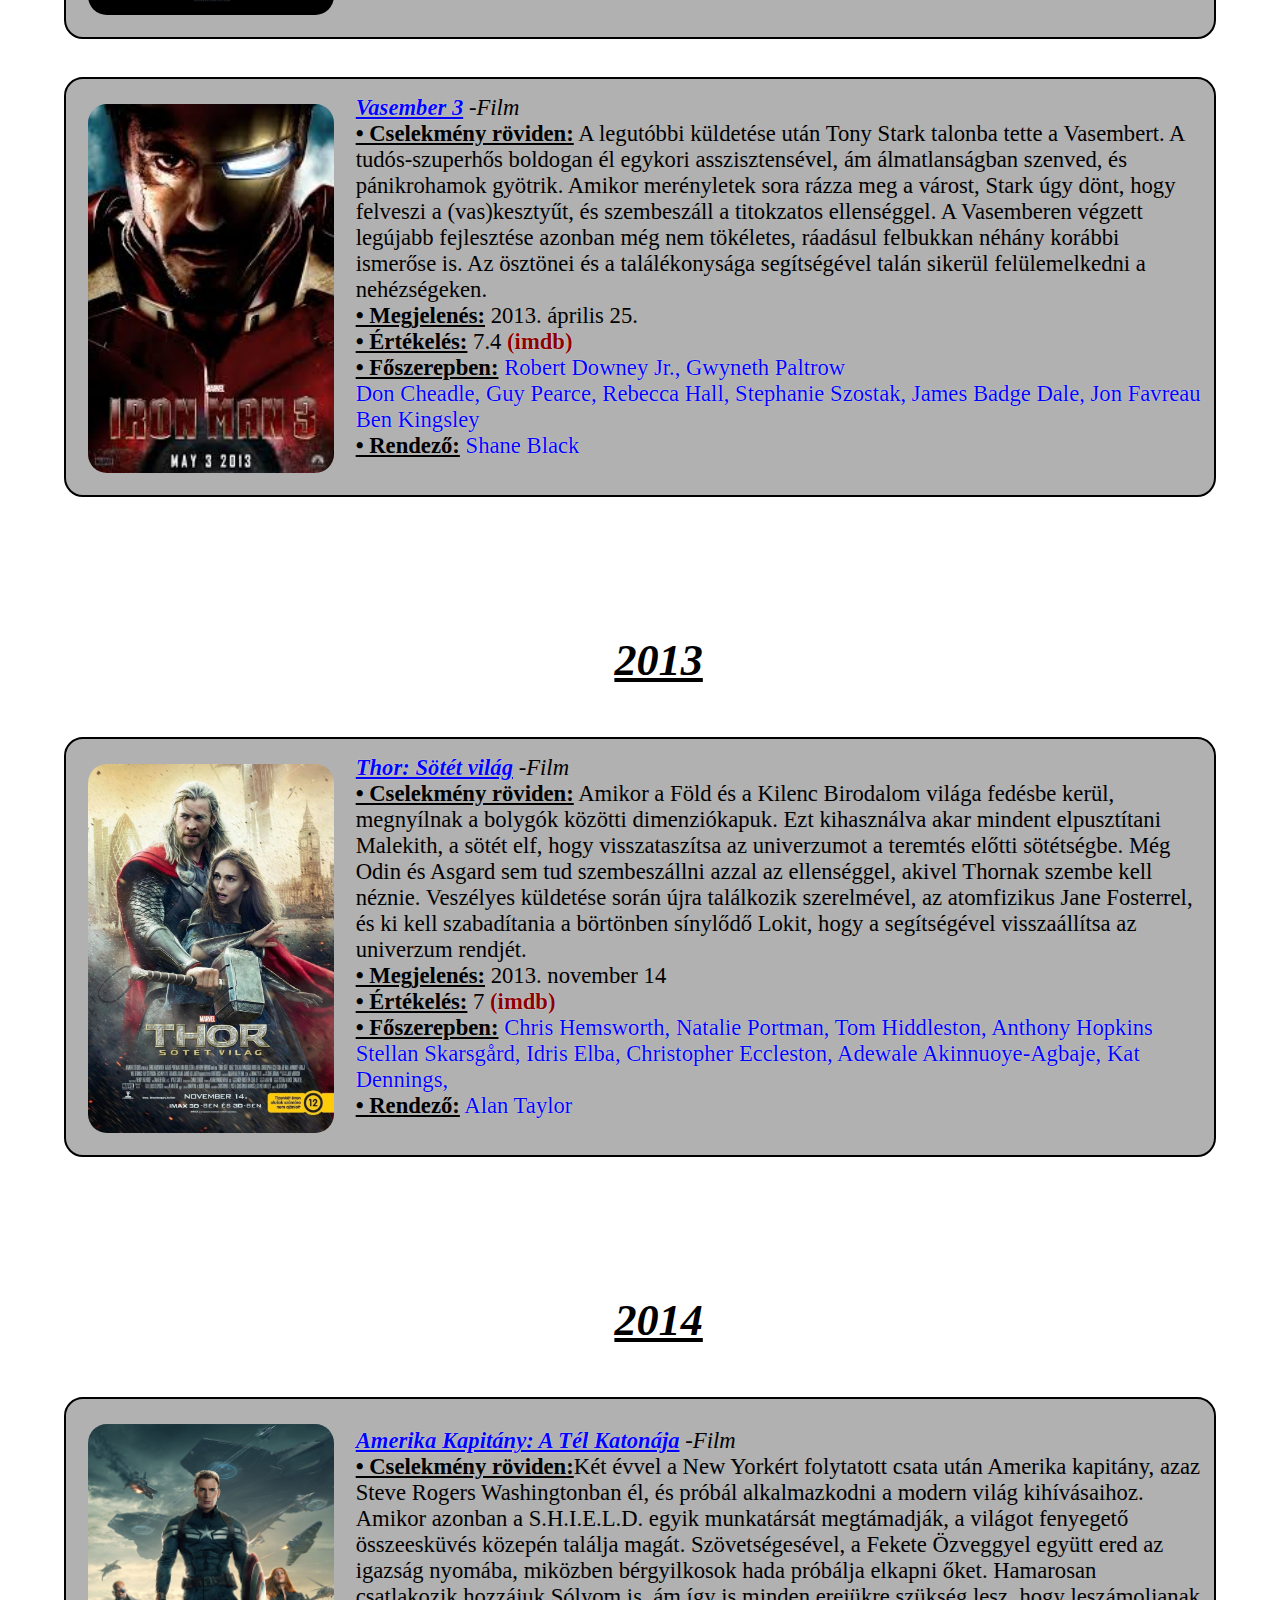
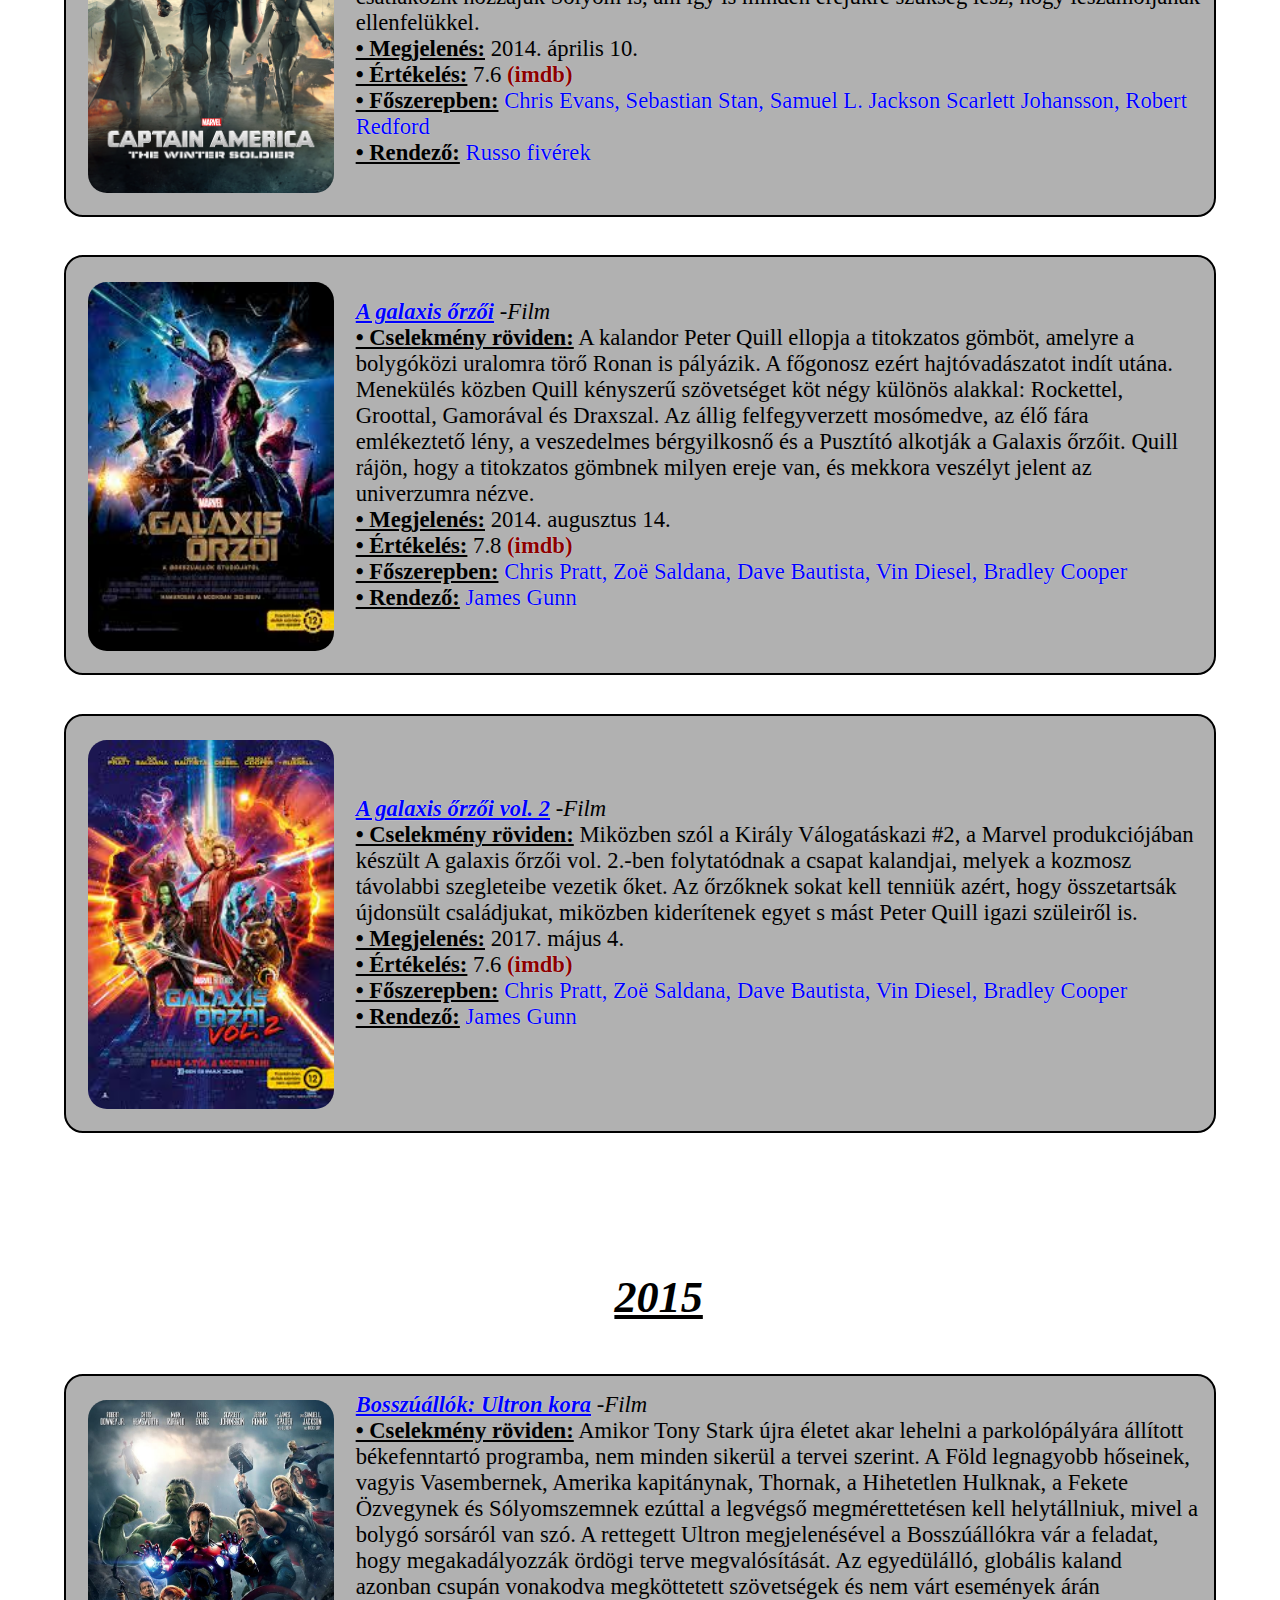
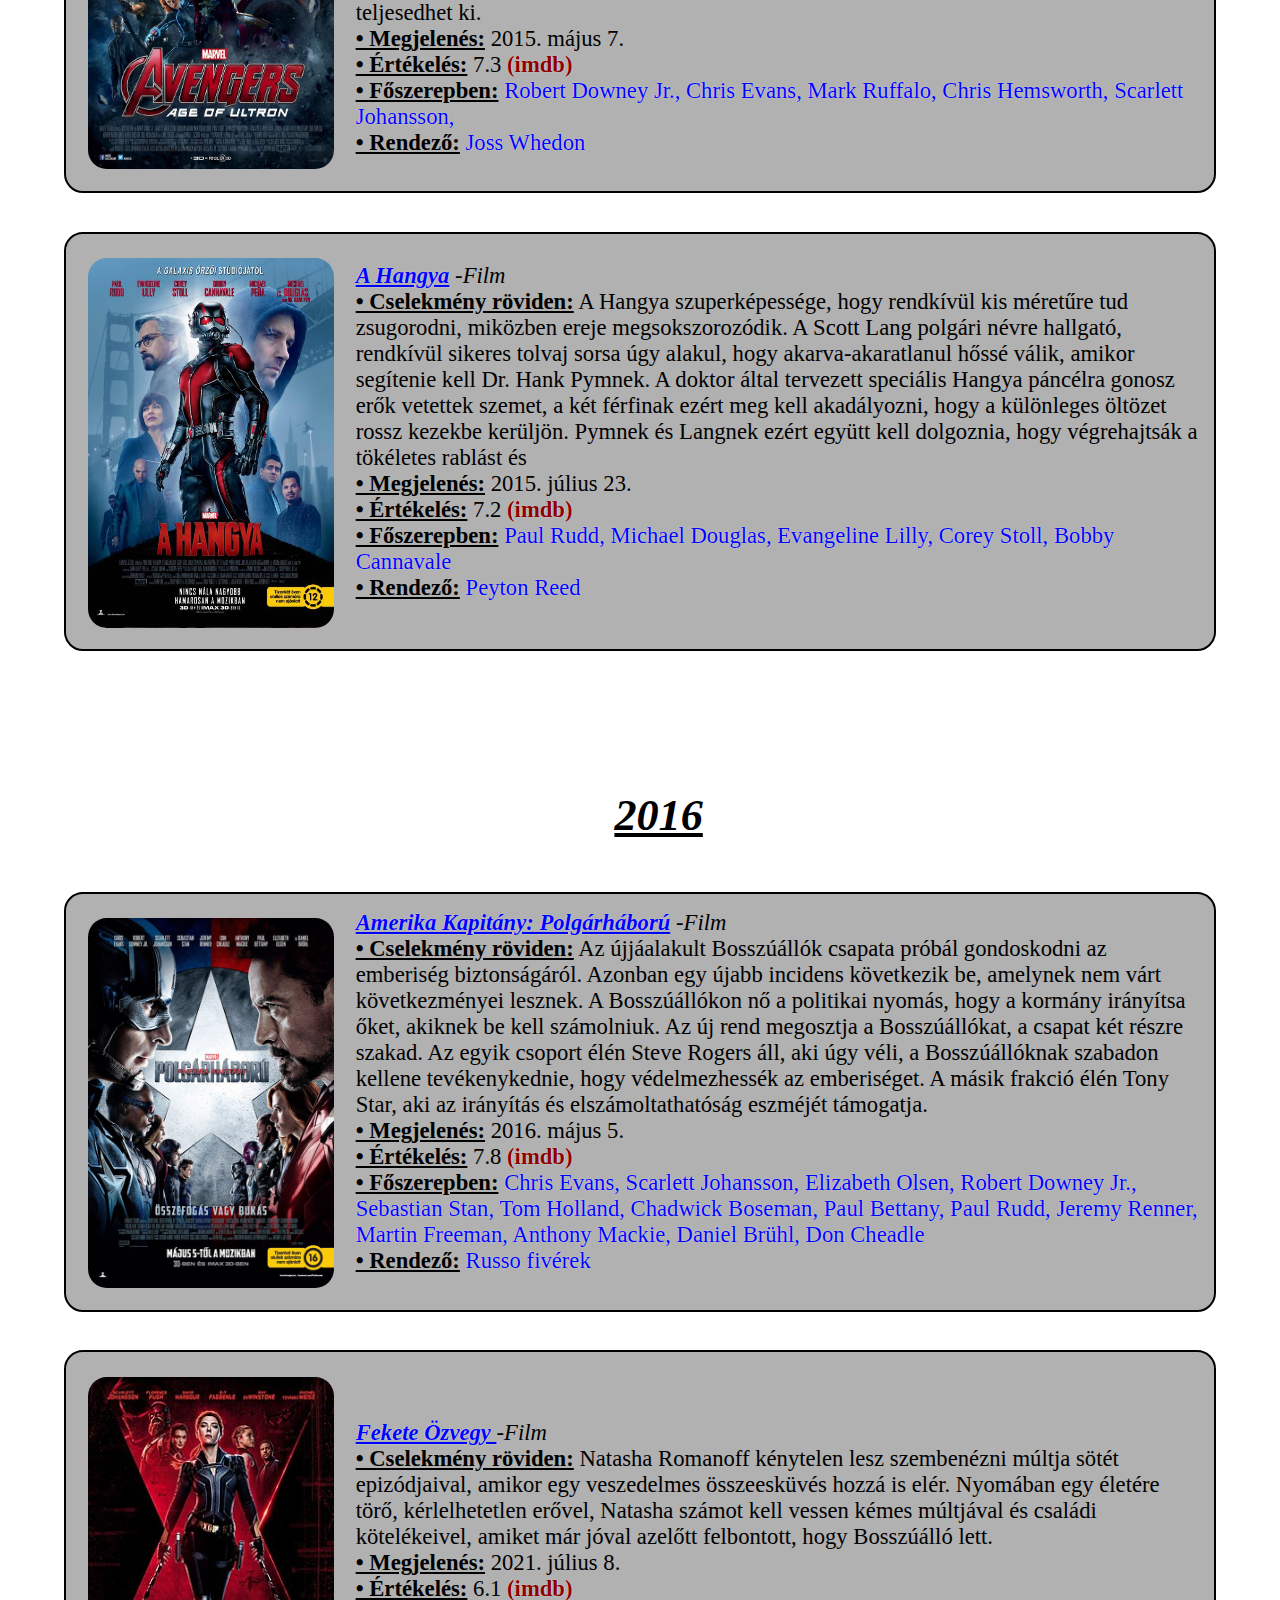
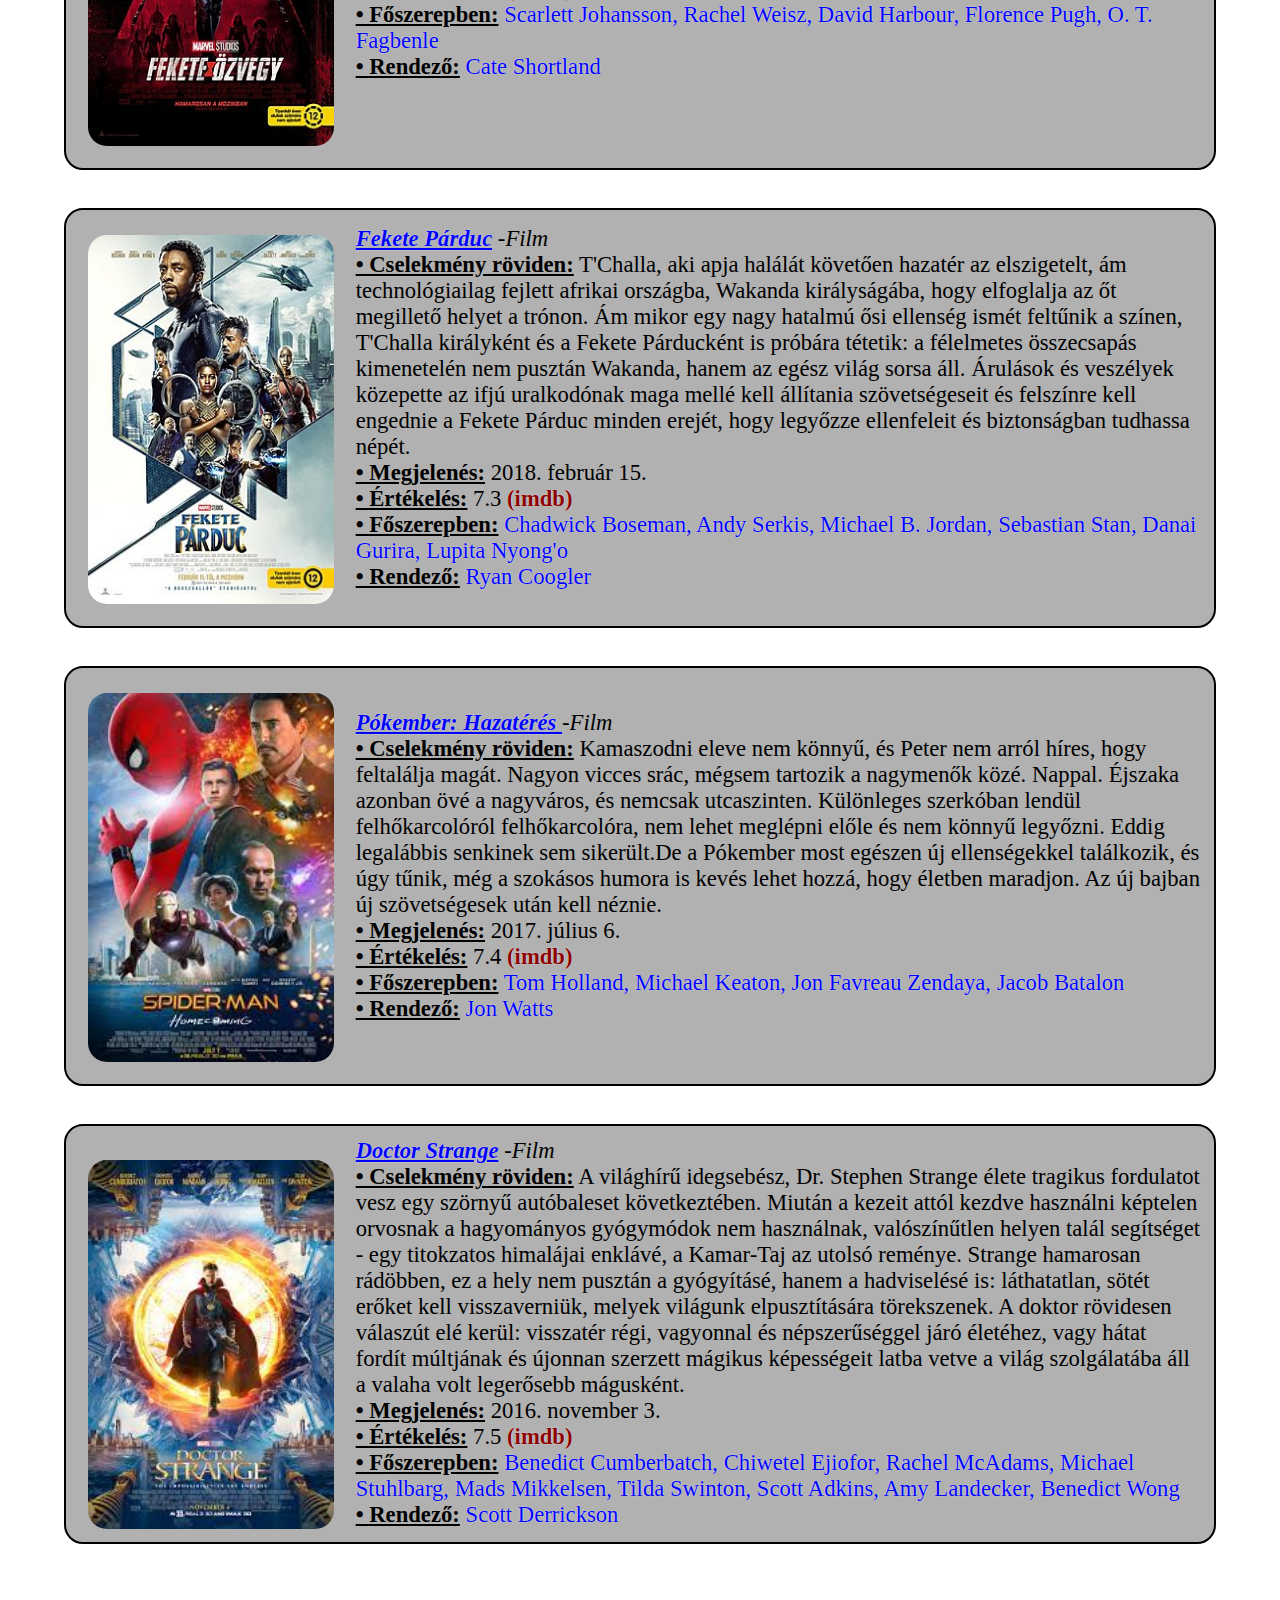
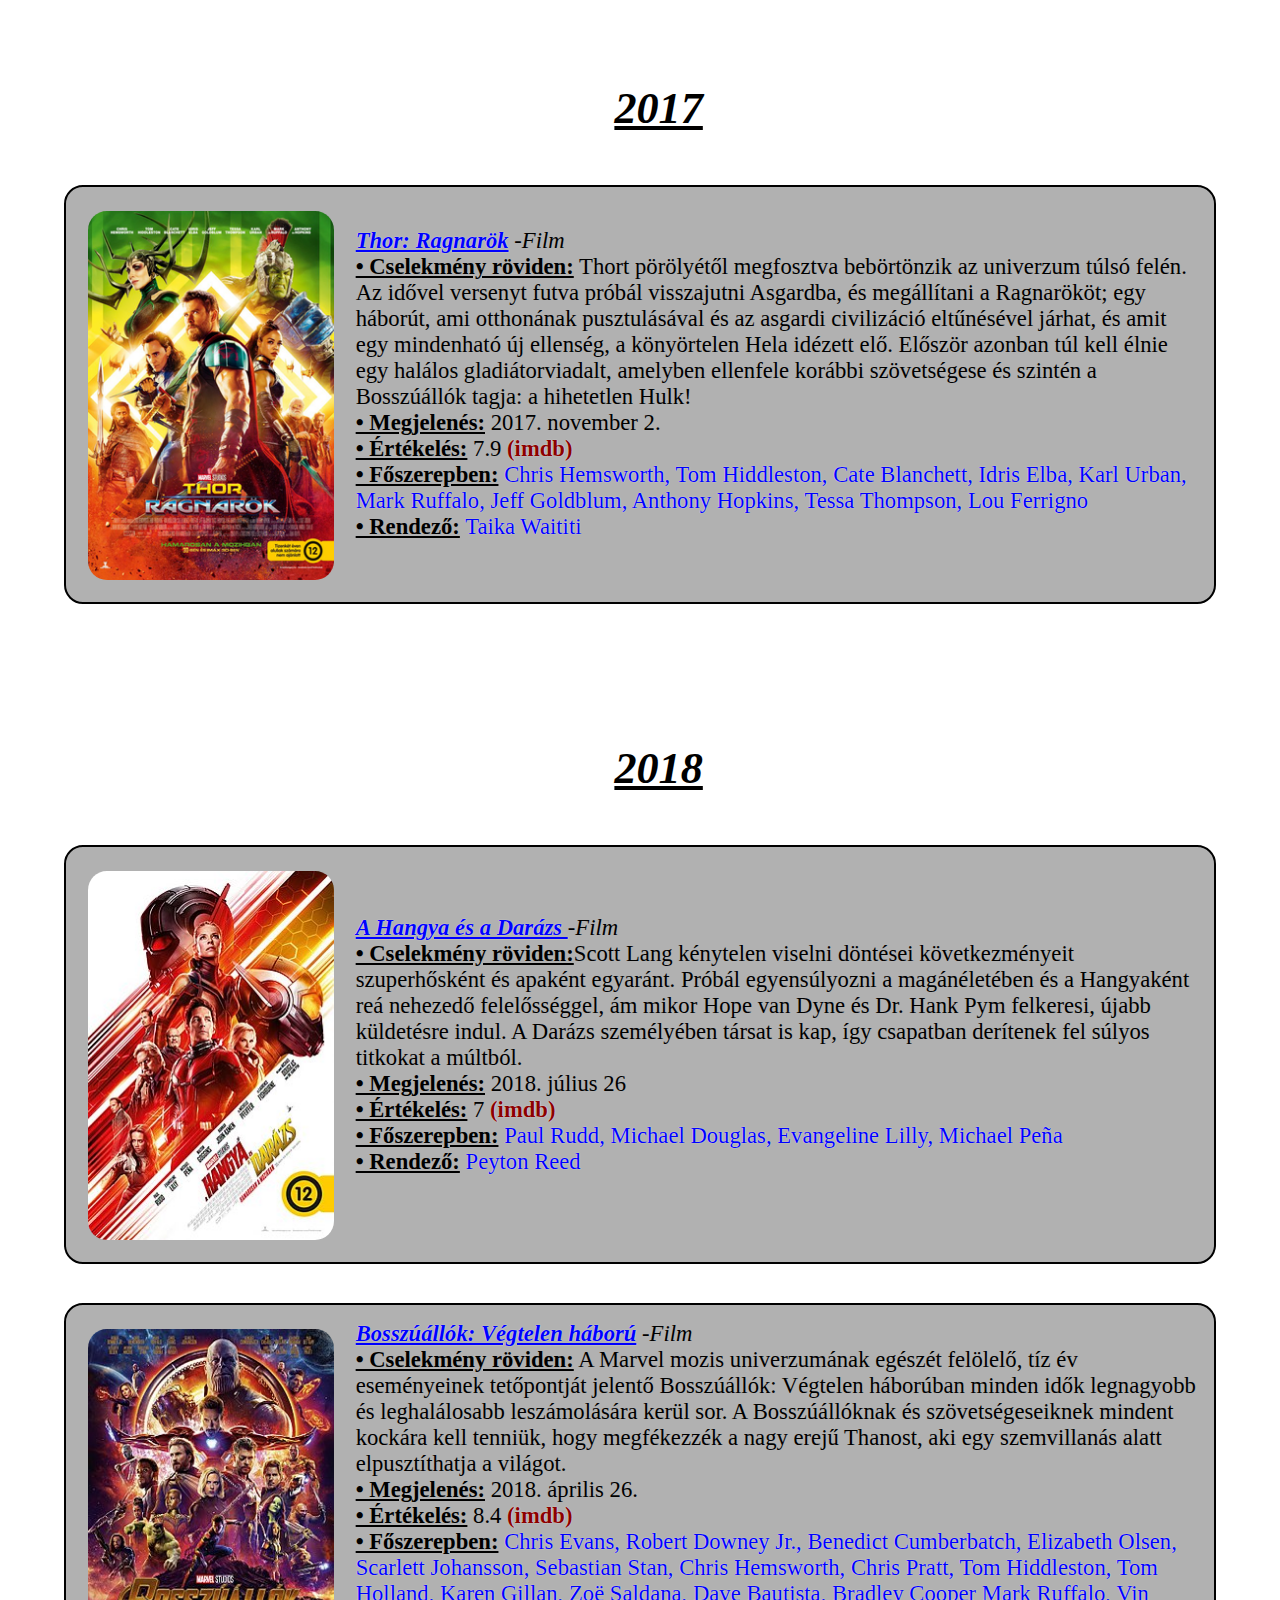
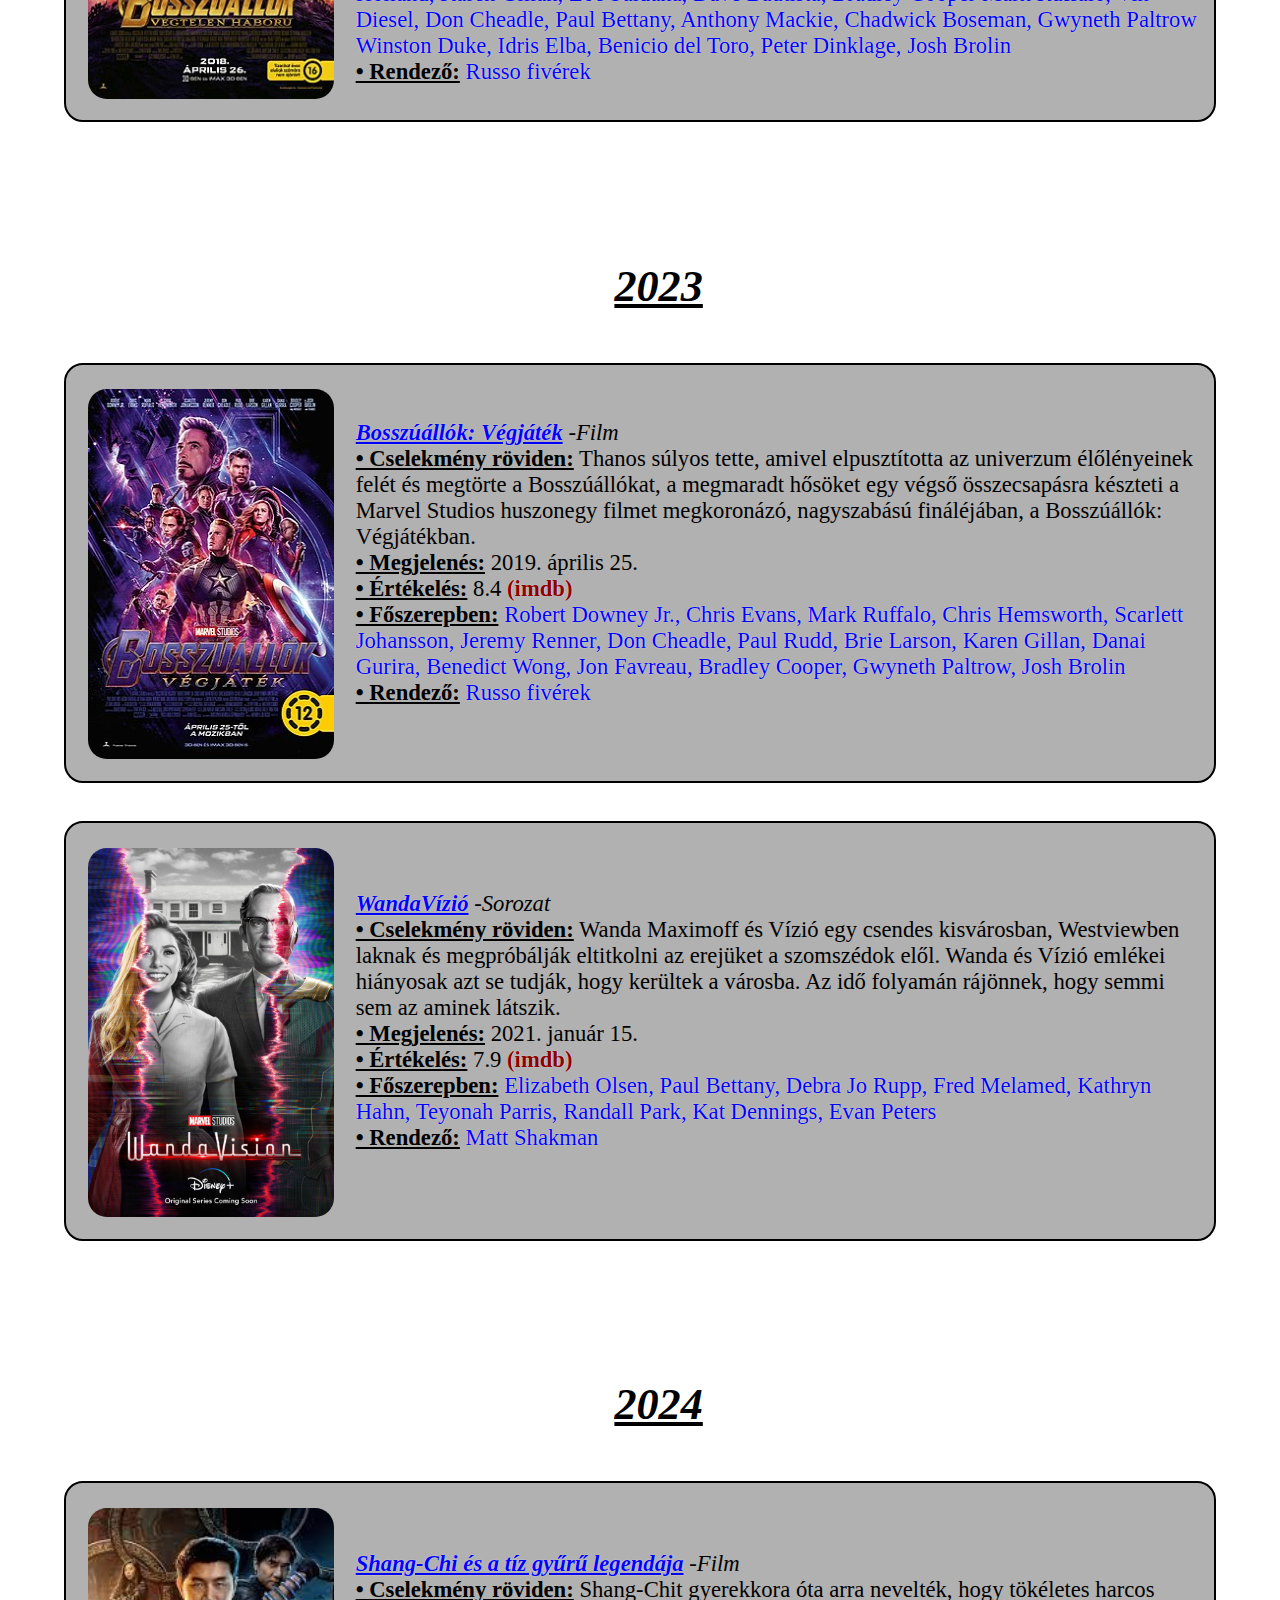
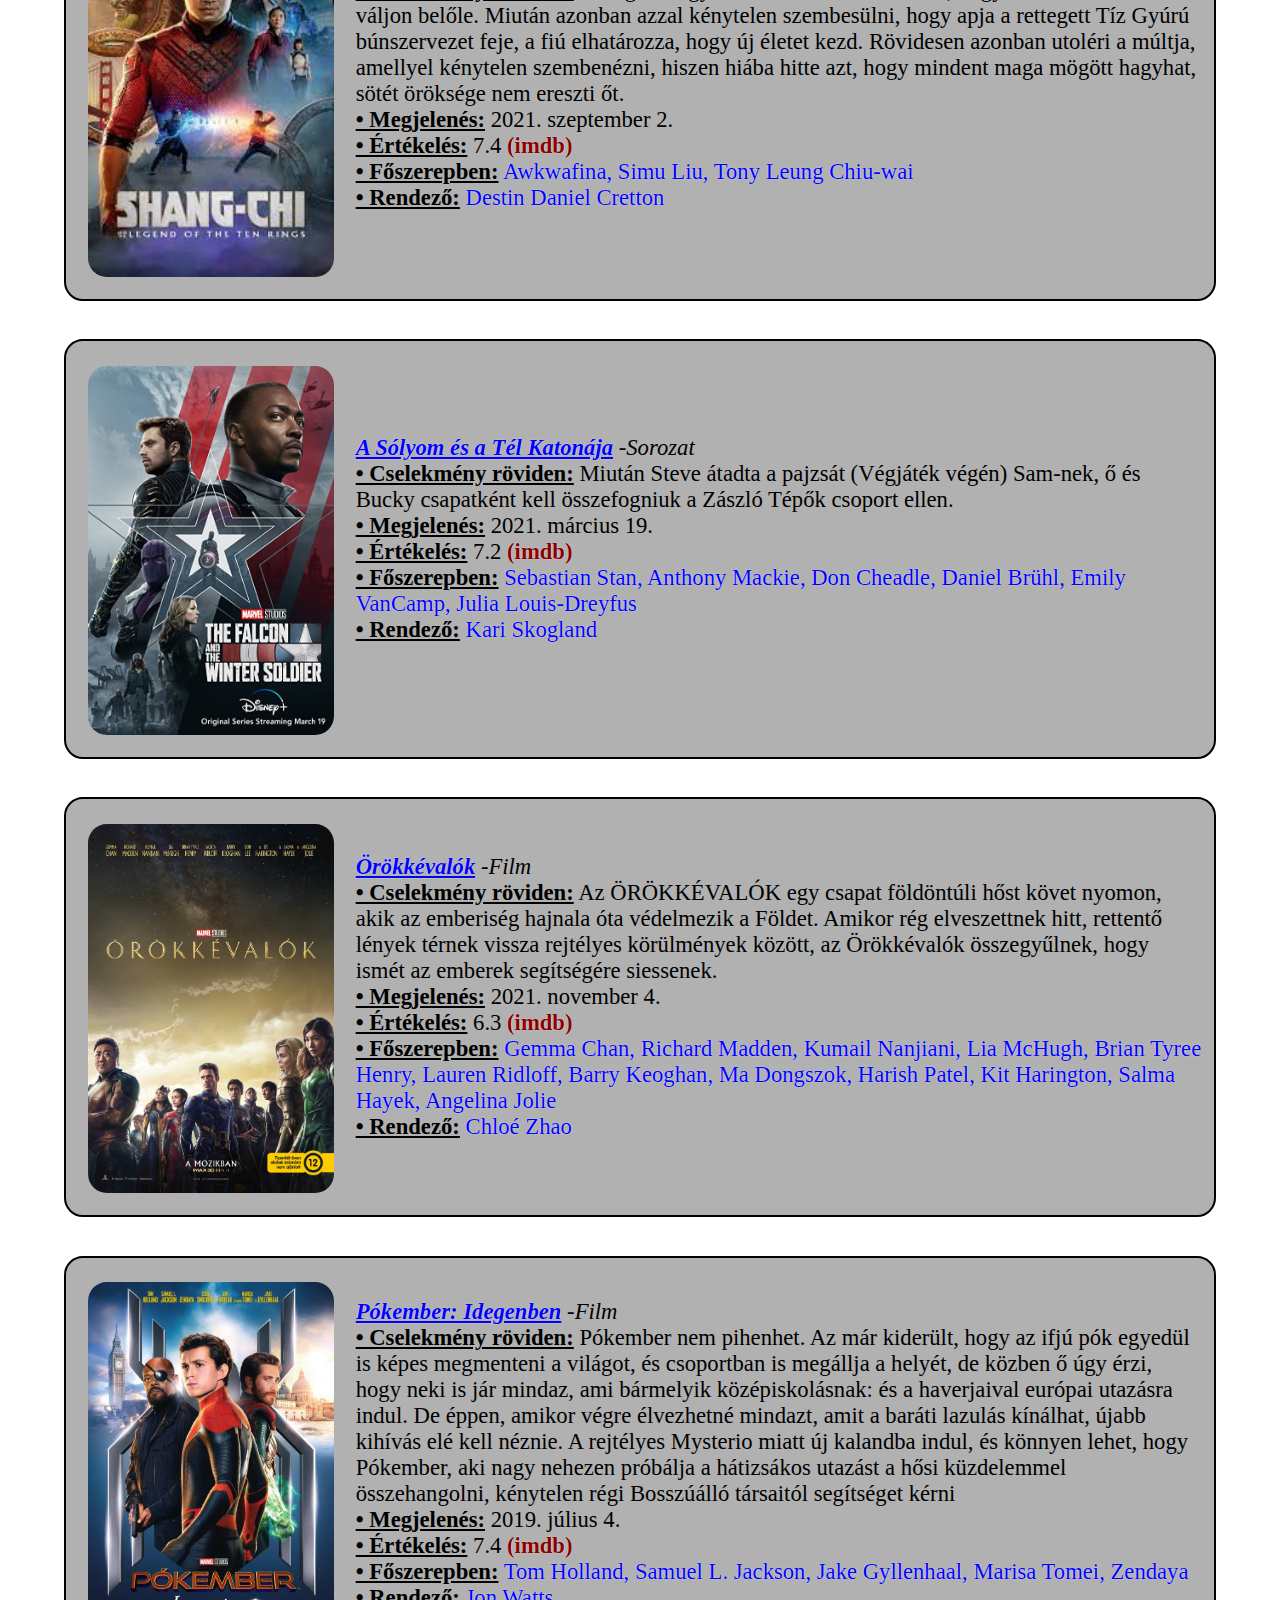
==== commit 62780c17: "végső igazítások" ====
--- a/index.html
+++ b/index.html
@@ -55,7 +55,7 @@
                     </td>
                     <td>
                     <p class="par textpoz" > 
-                        <a href="https://hu.wikipedia.org/wiki/Amerika_Kapit%C3%A1ny:_Az_els%C5%91_bossz%C3%BA%C3%A1ll%C3%B3" ; target="blank"><span style="font-style:italic;">Amerika Kapitány: Az első bosszúálló</span></a><i> -Film</i><br> 
+                        <a href="https://hu.wikipedia.org/wiki/Amerika_Kapit%C3%A1ny:_Az_els%C5%91_bossz%C3%BA%C3%A1ll%C3%B3" title="Amerika Kapitány: Az első bosszúálló Wikipédi" target="blank"><span style="font-style:italic;">Amerika Kapitány: Az első bosszúálló</span></a><i> -Film</i><br> 
                         <span>•	Cselekmény röviden:</span> Javában dúl a második világháború 1941-ben. A lelkes és mindenre elszánt ifjú, Steve Rogers is jelentkezik a hadseregbe, ám a gyenge fizikuma miatt kiszuperálják a sorozáson. Ezért örömmel jelentkezik a titkos katonai kísérleti programba, az Újjászületés nevet viselő projektbe, melynek keretében szuperkatonát csinálnak belőle. Az izomkolosszussá fejlődött Amerika kapitány feladata megállítani a nácik titkos tudománmyos részlegét, a Hydrát, melyet a világuralmi törekvéseket dédelgető, rettegett Vörös Koponya vezet.<br>
                         <span>•	Megjelenés:</span> 2011. augusztus 4.<br>
                         <span>•	Értékelés:</span> 7.2 <a class="imdb" href="https://www.imdb.com/title/tt0458339/" target="blank" title="Amerika Kapitány: Az első bosszűálló imdb">(imdb)</a><br>
@@ -93,7 +93,7 @@
                 </td>
                 <td>
                     <p class="par yearpoz" > 
-                        <a href="https://hu.wikipedia.org/wiki/Carter_%C3%BCgyn%C3%B6k" ; target="blank"><span style="font-style:italic;">Carter Ügynök</span></a><i> -Sorozat</i><br>
+                        <a href="https://hu.wikipedia.org/wiki/Carter_%C3%BCgyn%C3%B6k" ; target="blank"><span style="font-style:italic;" title="Carter Ügynök Wikipédia">Carter Ügynök</span></a><i> -Sorozat</i><br>
                         <span>•	Cselekmény röviden:</span>  Peggy Carter ügynök kemény, okos, szexi és nagyon jól végzi a munkáját a Stratégiai Tudományos Egységnél. Sajnos a második világháború végeztével háttérbe szorítják a frontról hazatérő férfiak. Miközben továbbra is próbál megbirkózni ütközetben elesett szerelme, Steve Rogers elvesztésével, titokban segítséget nyújt barátjának, Howard Starknak, amikor a tudós bajba kerül. Peggyt Stark inasa, Edwin Jarvis is elkíséri a veszélyes küldetésre. <br>
                         <span>•	Megjelenés:</span> 2015. január 6. <br>
                         <span>• Értékelés:</span> 7.7 <a class="imdb" href="https://www.imdb.com/title/tt3475734/" target="blank" title="Carter Ügynök imdb">(imdb)</a><br>
@@ -129,7 +129,7 @@
                     </td>
                     <td>
                         <p class="par textpoz" > 
-                <a href="https://hu.wikipedia.org/wiki/Marvel_Kapit%C3%A1ny_(film)"; target="blank"><span style="font-style:italic;">Marvel Kapitány</span></a><i> -Film</i><br>
+                <a href="https://hu.wikipedia.org/wiki/Marvel_Kapit%C3%A1ny_(film)"; target="blank"><span style="font-style:italic;" title="Marvel Kapitány WIkipédia">Marvel Kapitány</span></a><i> -Film</i><br>
                 <span>•	Cselekmény röviden:</span> A Marvel Studios az 1990-es években játszódó filmje, a Marvel Kapitány egy teljesen új kaland a Marvel mozis univerzumának eddig nem ismert periódusából, amely Carol Danverst követi nyomon. Mikor egy két idegen faj közötti galaktikus háború eléri a Földet, Danvers néhány szövetségessel együtt az események forgatagában találja magát, s hamarosan a világegyetem egyik legerősebb hősévé válik. <br>
                 <span>•	Megjelenés:</span> 2019. március 7. <br>
                 <span>• Értékelés:</span> 6.5 <a class="imdb" href="https://www.imdb.com/title/tt4154664/?ref_=nv_sr_srsg_5" target="blank" title="Marvel Kapitány imdb">(imdb)</a> <br>
@@ -161,7 +161,7 @@
     </td>
     <td>
         <p class="par textpoz" > 
-            <a href="https://hu.wikipedia.org/wiki/A_Vasember_(film,_2008)" ; target="blank"><span style="font-style:italic;">A Vasember</span></a><i> -Film</i><br>
+            <a href="https://hu.wikipedia.org/wiki/A_Vasember_(film,_2008)" ; target="blank"><span style="font-style:italic;" title="A Vasember Wikipédia">A Vasember</span></a><i> -Film</i><br>
             <span>•	Cselekmény röviden:</span> Tony Stark, a zseniális feltaláló és különc milliárdos éppen legújabb szuperfegyverét mutatja be, amikor a csoportot támadás éri és Tony mellkasába vasszilánk fúródik, mely lassan halad a szíve felé. Ráadásul foglyul ejtik és azt követelik tőle, hogy építsen meg egy minden eddiginél pusztítóbb fegyvert. Tony meg is építi, azonban egy olyan páncélöltözet formájában, amely segítségére lehet a szökésben és távol tartja a vasszilánkot a szívétől. Így születik meg a legendás  <br>
             <span>•	Megjelenés:</span>  2008. április 30.<br>
             <span>• Értékelés:</span> 7.9 <a class="imdb" href="https://www.imdb.com/title/tt0371746/?ref_=fn_al_tt_1" target="blank" title="A Vasember imdb">(imdb)</a><br>
@@ -191,7 +191,7 @@
         </td>
         <td>
             <p class="par textpoz" > 
-                <a href="https://hu.wikipedia.org/wiki/Vasember_2." ; target="blank"><span style="font-style:italic;">Vasember 2</span></a><i> -Film</i><br>
+                <a href="https://hu.wikipedia.org/wiki/Vasember_2." ; target="blank"><span style="font-style:italic;" title="Vasember 2 Wikipédia">Vasember 2</span></a><i> -Film</i><br>
                 <span>•	Cselekmény röviden:</span> Kiderült, hogy a szuperhős Vasember valójában Tony Stark. Kihasználva az iránta való érdeklődést a milliárdos feltaláló fel akarja hívni a figyelmet a közjó szolgálatába állítható technikai újdonságokra. A kormány azonban azt szeretné, ha fejlesztéseit a hadsereg kapná. Tony azonban nem akarja megosztani a Vasemberrel kapcsolatos információit, attól fél, hogy azok rossz kezekbe kerülnek. Közben felbukkan egy rejtélyes figura a Stark család múltjából. Ivan Vanko a saját fegyverével akarja elpusztítani a Vasembert. A szuperhős kénytelen újra akcióba lépni, hogy a barátai segítségével legyőzze azokat az erőket, amelyek őt és az emberiséget fenyegetik.<br>
                 <span>•	Megjelenés:</span>  2010. április 29.<br>
                 <span>• Értékelés:</span> 7.4 <a class="imdb" href="https://www.imdb.com/title/tt1228705/?ref_=fn_al_tt_1" target="blank" title="Vasember 2 imdb">(imdb)</a><br>
@@ -210,7 +210,7 @@
     </tr>
     </table>
     </div>
-    <div class="poz" id="A hihetetlen Hulk ">       
+<div class="poz" id="A hihetetlen Hulk ">       
         <table>  
         <tr>
             <td>
@@ -220,7 +220,7 @@
             </td>
             <td>
                 <p class="par textpoz" > 
-                    <a href="https://hu.wikipedia.org/wiki/A_hihetetlen_Hulk" ; target="blank"><span style="font-style:italic;">A hihetetlen Hulk</span></a><i> -Film</i><br>
+                    <a href="https://hu.wikipedia.org/wiki/A_hihetetlen_Hulk" ; target="blank"><span style="font-style:italic;" title="A hihetetlen Hulk Wikipédia">A hihetetlen Hulk</span></a><i> -Film</i><br>
                     <span>•	Cselekmény röviden:</span> Bruce Banner, a tudós kétségbeesetten keresi a gyógymódot arra a gamma-sugárzásra, amely megmérgezte a sejtjeit, és egy fékezhetetlen haragú erőt szabadít fel benne: a Hulkot. Banner kénytelen az árnyékba húzódni, bujkálni, elszakadni attól az élettől, amit ismert, és attól a nőtől, akit szeretett, miközben menekül az őt üldöző "Villám" Ross tábornok és a hadigépezet elől, akik azért üldözik, hogy elkapják, és erejét brutálisan kihasználják. Emellett azonban feltűnik a színen egy új, szörnyű ellenfél, a Förtelem, akinek pusztító ereje még Hulkét is felülmúlja. Hősünknek tehát döntenie kell: vagy elfogadja a tudós békés <br>
                     <span>•	Megjelenés:</span> 2008. június 12.<br>
                     <span>• Értékelés:</span> 7 <a class="imdb" href="https://www.imdb.com/title/tt0800080/" target="blank" title="A hihetetlen Hulk imdb">(imdb)</a><br>
@@ -314,7 +314,7 @@
                 <a href="https://hu.wikipedia.org/wiki/Vasember_3." title="Vasember 3 Wikipédia" target="blank"><span style="font-style:italic;">Vasember 3</span></a><i> -Film</i><br>
                 <span>•	Cselekmény röviden:</span> A legutóbbi küldetése után Tony Stark talonba tette a Vasembert. A tudós-szuperhős boldogan él egykori asszisztensével, ám álmatlanságban szenved, és pánikrohamok gyötrik. Amikor merényletek sora rázza meg a várost, Stark úgy dönt, hogy felveszi a (vas)kesztyűt, és szembeszáll a titokzatos ellenséggel. A Vasemberen végzett legújabb fejlesztése azonban még nem tökéletes, ráadásul felbukkan néhány korábbi ismerőse is. Az ösztönei és a találékonysága segítségével talán sikerül felülemelkedni a nehézségeken.<br>
                 <span>•	Megjelenés:</span> 2013. április 25.<br>
-                <span>• Értékelés:</span> 7.4<a class="imdb" href="https://www.imdb.com/title/tt1300854/" target="blank" title="Vasember 3 imdb">(imdb)</a><br>
+                <span>• Értékelés:</span> 7.4<a class="imdb" href="https://www.imdb.com/title/tt1300854/" target="blank" title="Vasember 3 imdb"> (imdb)</a><br>
                 <span>•	Főszerepben:</span> 
                         <a href="https://hu.wikipedia.org/wiki/Robert_Downey_Jr." target="blank" title="Robert Downey Jr. Wikipédia">Robert Downey Jr.,</a> 
                         <a href="https://hu.wikipedia.org/wiki/Gwyneth_Paltrow" target="blank" title="Gwyneth Paltrow Wikipédia">Gwyneth Paltrow</a><br> 
@@ -348,7 +348,7 @@
                 <a href="https://hu.wikipedia.org/wiki/Thor:_S%C3%B6t%C3%A9t_vil%C3%A1g" title="Thor: Sötét világ Wikipédia" target="blank"><span style="font-style:italic;">Thor: Sötét világ</span></a><i> -Film</i><br>
                 <span>•	Cselekmény röviden:</span> Amikor a Föld és a Kilenc Birodalom világa fedésbe kerül, megnyílnak a bolygók közötti dimenziókapuk. Ezt kihasználva akar mindent elpusztítani Malekith, a sötét elf, hogy visszataszítsa az univerzumot a teremtés előtti sötétségbe. Még Odin és Asgard sem tud szembeszállni azzal az ellenséggel, akivel Thornak szembe kell néznie. Veszélyes küldetése során újra találkozik szerelmével, az atomfizikus Jane Fosterrel, és ki kell szabadítania a börtönben sínylődő Lokit, hogy a segítségével visszaállítsa az univerzum rendjét.<br>
                 <span>•	Megjelenés:</span> 2013. november 14<br>
-                <span>• Értékelés:</span> 7<a class="imdb" href="" target="blank" title=" imdb">(imdb)</a><br>
+                <span>• Értékelés:</span> 7<a class="imdb" href="" target="blank" title=" imdb"> (imdb)</a><br>
                 <span>•	Főszerepben:</span> 
                         <a href="https://hu.wikipedia.org/wiki/Chris_Hemsworth" target="blank" title="Chris Hemsworth Wikipédia">Chris Hemsworth,</a>  
                         <a href="https://hu.wikipedia.org/wiki/Natalie_Portman" target="blank" title="Natalie Portman Wikipédia">Natalie Portman,</a>
@@ -467,13 +467,13 @@
                 <a href="Bosszúállók: Ultron kora " title="Bosszúállók: Ultron kora Wikipédia" target="blank"><span style="font-style:italic;">Bosszúállók: Ultron kora</span></a><i> -Film </i><br>
                 <span>•	Cselekmény röviden:</span> Amikor Tony Stark újra életet akar lehelni a parkolópályára állított békefenntartó programba, nem minden sikerül a tervei szerint. A Föld legnagyobb hőseinek, vagyis Vasembernek, Amerika kapitánynak, Thornak, a Hihetetlen Hulknak, a Fekete Özvegynek és Sólyomszemnek ezúttal a legvégső megmérettetésen kell helytállniuk, mivel a bolygó sorsáról van szó. A rettegett Ultron megjelenésével a Bosszúállókra vár a feladat, hogy megakadályozzák ördögi terve megvalósítását. Az egyedülálló, globális kaland azonban csupán vonakodva megköttetett szövetségek és nem várt események árán teljesedhet ki.<br>
                 <span>•	Megjelenés:</span> 2015. május 7.<br>
-                <span>• Értékelés:</span> <a class="imdb" href="" target="blank" title="Bosszúállók: Ultron kora  imdb"> (imdb)</a><br>
+                <span>• Értékelés:</span> 7.3<a class="imdb" href="https://www.imdb.com/title/tt2395427/" target="blank" title="Bosszúállók: Ultron kora  imdb"> (imdb)</a><br>
                 <span>•	Főszerepben:</span> 
                         <a href="https://hu.wikipedia.org/wiki/Robert_Downey_Jr." target="blank" title="Robert Downey Jr. Wikipédia">Robert Downey Jr.,</a> 
                         <a href="https://hu.wikipedia.org/wiki/Chris_Evans" target="blank" title="Chris Evans Wikipédia">Chris Evans,</a> 
                         <a href="https://hu.wikipedia.org/wiki/Mark_Ruffalo" target="blank" title="Mark Ruffalo Wikipédia">Mark Ruffalo,</a> 
                         <a href="https://hu.wikipedia.org/wiki/Chris_Hemsworth" target="blank" title="Chris Hemsworth Wikipédia">Chris Hemsworth,</a> 
-                        <a href="https://hu.wikipedia.org/wiki/Scarlett_Johansson" target="blank" title="Scarlett Johansson Wikipédia">Scarlett Johansson,</a>
+                        <a href="https://hu.wikipedia.org/wiki/Scarlett_Johansson" target="blank" title="Scarlett Johansson Wikipédia">Scarlett Johansson,</a><br>
                      
                 <span>•	Rendező:</span> 
                         <a href="https://hu.wikipedia.org/wiki/Joss_Whedon" target="blank" title="Joss Whedon Wikipédia"> Joss Whedon</a>
@@ -494,7 +494,7 @@
             <p class="par textpoz" > 
                 <a href="https://hu.wikipedia.org/wiki/A_Hangya" title="A Hangya Wikipédia" target="blank"><span style="font-style:italic;">A Hangya</span></a><i> -Film </i><br>
                 <span>•	Cselekmény röviden:</span> A Hangya szuperképessége, hogy rendkívül kis méretűre tud zsugorodni, miközben ereje megsokszorozódik. A Scott Lang polgári névre hallgató, rendkívül sikeres tolvaj sorsa úgy alakul, hogy akarva-akaratlanul hőssé válik, amikor segítenie kell  Dr. Hank Pymnek. A doktor által tervezett speciális Hangya páncélra gonosz erők vetettek szemet, a két férfinak ezért meg kell akadályozni, hogy a különleges öltözet rossz kezekbe kerüljön. Pymnek és Langnek ezért együtt kell dolgoznia, hogy végrehajtsák a tökéletes rablást és <br>
-                <span>•	Megjelenés: </span> 2015. július 23.<br>
+                <span>•	Megjelenés:</span> 2015. július 23.<br>
                 <span>• Értékelés:</span> 7.2<a class="imdb" href="https://www.imdb.com/title/tt0478970/" target="blank" title="A Hangya imdb"> (imdb)</a><br>
                 <span>•	Főszerepben:</span> 
                         <a href="https://hu.wikipedia.org/wiki/Paul_Rudd" target="blank" title="Paul Rudd Wikipédia">Paul Rudd,</a> 
@@ -561,9 +561,9 @@
         <td>
             <p class="par textpoz" > 
                 <a href="https://hu.wikipedia.org/wiki/Fekete_%C3%96zvegy_(film,_2021)" title="Fekete Özvegy Wikipédia" target="blank"><span style="font-style:italic;">Fekete Özvegy </span></a><i>-Film </i><br>
-                <span>•	Cselekmény röviden:</span>Natasha Romanoff kénytelen lesz szembenézni múltja sötét epizódjaival, amikor egy veszedelmes összeesküvés hozzá is elér. Nyomában egy életére törő, kérlelhetetlen erővel, Natasha számot kell vessen kémes múltjával és családi kötelékeivel, amiket már jóval azelőtt felbontott, hogy Bosszúálló lett.<br>
-                <span>•	Megjelenés:</span>2021. július 8.<br>
-                <span>• Értékelés:</span>6.1<a class="imdb" href="https://www.imdb.com/title/tt3480822/" target="blank" title="Fekete Özvegy imdb"> (imdb)</a><br>
+                <span>•	Cselekmény röviden:</span> Natasha Romanoff kénytelen lesz szembenézni múltja sötét epizódjaival, amikor egy veszedelmes összeesküvés hozzá is elér. Nyomában egy életére törő, kérlelhetetlen erővel, Natasha számot kell vessen kémes múltjával és családi kötelékeivel, amiket már jóval azelőtt felbontott, hogy Bosszúálló lett.<br>
+                <span>•	Megjelenés:</span> 2021. július 8.<br>
+                <span>• Értékelés:</span> 6.1<a class="imdb" href="https://www.imdb.com/title/tt3480822/" target="blank" title="Fekete Özvegy imdb"> (imdb)</a><br>
                 <span>•	Főszerepben:</span>
                         <a href="https://hu.wikipedia.org/wiki/Scarlett_Johansson" target="blank" title="Scarlett Johansson Wikipédia">Scarlett Johansson,</a> 
                         <a href="https://hu.wikipedia.org/wiki/Rachel_Weisz" target="blank" title="Rachel Weisz Wikipédia">Rachel Weisz,</a> 
@@ -592,7 +592,7 @@
                 <a href="https://hu.wikipedia.org/wiki/Fekete_P%C3%A1rduc_(film)" title="Fekete Párduc Wikipédia" target="blank"><span style="font-style:italic;">Fekete Párduc</span></a><i> -Film</i><br>
                 <span>•	Cselekmény röviden:</span> T'Challa, aki apja halálát követően hazatér az elszigetelt, ám technológiailag fejlett afrikai országba, Wakanda királyságába, hogy elfoglalja az őt megillető helyet a trónon. Ám mikor egy nagy hatalmú ősi ellenség ismét feltűnik a színen, T'Challa királyként és a Fekete Párducként is próbára tétetik: a félelmetes összecsapás kimenetelén nem pusztán Wakanda, hanem az egész világ sorsa áll. Árulások és veszélyek közepette az ifjú uralkodónak maga mellé kell állítania szövetségeseit és felszínre kell engednie a Fekete Párduc minden erejét, hogy legyőzze ellenfeleit és biztonságban tudhassa népét.<br>
                 <span>•	Megjelenés:</span> 2018. február 15.<br>
-                <span>• Értékelés: 7.3</span><a class="imdb" href="https://www.imdb.com/title/tt1825683/" target="blank" title="Fekete Párduc imdb"> (imdb)</a><br>
+                <span>• Értékelés:</span> 7.3<a class="imdb" href="https://www.imdb.com/title/tt1825683/" target="blank" title="Fekete Párduc imdb"> (imdb)</a><br>
                 <span>•	Főszerepben:</span> 
                         <a href="https://hu.wikipedia.org/wiki/Chadwick_Boseman" target="blank" title="Chadwick Boseman Wikipédia">Chadwick Boseman,</a> 
                         <a href="https://hu.wikipedia.org/wiki/Andy_Serkis" target="blank" title="Andy Serkis Wikipédia">Andy Serkis,</a> 
@@ -954,7 +954,7 @@
                 <a href="https://hu.wikipedia.org/wiki/P%C3%B3kember:_Idegenben" title="Pókember: Idegenben Wikipédia" target="blank"><span style="font-style:italic;"> Pókember: Idegenben</span></a><i> -Film</i><br>
                 <span>•	Cselekmény röviden:</span> Pókember nem pihenhet. Az már kiderült, hogy az ifjú pók egyedül is képes megmenteni a világot, és csoportban is megállja a helyét, de közben ő úgy érzi, hogy neki is jár mindaz, ami bármelyik középiskolásnak: és a haverjaival európai utazásra indul.
                 De éppen, amikor végre élvezhetné mindazt, amit a baráti lazulás kínálhat, újabb kihívás elé kell néznie. A rejtélyes Mysterio miatt új kalandba indul, és könnyen lehet, hogy Pókember, aki nagy nehezen próbálja a hátizsákos utazást a hősi küzdelemmel összehangolni, kénytelen régi Bosszúálló társaitól segítséget kérni<br>
-                <span>•	Megjelenés: </span>2019. július 4.<br>
+                <span>•	Megjelenés:</span> 2019. július 4.<br>
                 <span>• Értékelés:</span>  7.4<a class="imdb" href="https://www.imdb.com/title/tt6320628/" target="blank" title="Pókember: Idegenben imdb"> (imdb)</a><br>
                 <span>•	Főszerepben:</span> 
                          <a href="https://hu.wikipedia.org/wiki/Tom_Holland_(sz%C3%ADnm%C5%B1v%C3%A9sz)" target="blank" title="Tom Holland Wikipédia">Tom Holland,</a>
@@ -1108,7 +1108,7 @@
             <p class="par textpoz" > 
                 <a href="https://hu.wikipedia.org/wiki/Ms._Marvel_(telev%C3%ADzi%C3%B3s_sorozat)" title="Ms. Marvel Wikipédia" target="blank"><span style="font-style:italic;"> Ms. Marvel</span></a><i> -Sorozat</i><br>
                 <span>•	Cselekmény röviden:</span> Kamala Khan a Bosszúállók rajongója, különösen Marvel kapitányé. Ő is szuperhős akar lenni, azonban a lánynak nincs semmi szuperereje. De egy nap ez megváltozik és szupererőre tesz szert.<br>
-                <span>•	Megjelenés:</span><br>
+                <span>•	Megjelenés:</span> 2022. június 8.<br>
                 <span>• Értékelés:</span> 6.2<a class="imdb" href="https://www.imdb.com/title/tt10857164/" target="blank" title="Ms. Marvel imdb"> (imdb)</a><br>
                 <span>•	Főszerepben:</span> 
                         <a href="https://en.wikipedia.org/wiki/Iman_Vellani" target="blank" title="Iman Vellani Wikipédia(angol)">Iman Vellani,</a>
@@ -1187,7 +1187,7 @@
         <td>
             <p class="par textpoz" > 
                 <a href="https://hu.wikipedia.org/wiki/Thor:_Szerelem_%C3%A9s_mennyd%C3%B6rg%C3%A9s" title="Thor: Szerelem és mennydörgés Wikipédia" target="blank"><span style="font-style:italic;"> Thor: Szerelem és mennydörgés</span></a><i> -Film</i><br>
-                <span>•	Cselekmény röviden:</span>A mennydörgés istene az eddigiekhez nem fogható utazásra indul: a belső békét kutatja. A szuperhősködéstől való visszavonulása azonban rövidre sikerül, mivel a galaktikus gyilkos, Gorr, az Istenölő az istenek kiirtását tűzi ki céljául. A reá váró küzdelemhez Thor segítségül hívja Valkűr királyt, Korgot és volt barátnőjét, Jane Fostert, aki – Thor legnagyobb meglepetésére – képes használni a mágikus pörölyt, Mjölnirt. Ők együtt embert- és istent próbáló kozmikus kalandra indulnak, hogy kiderítsék az Istenölő bosszújának rejtélyes okát, s megállítsák, amíg még nem késő.<br>
+                <span>•	Cselekmény röviden:</span> A mennydörgés istene az eddigiekhez nem fogható utazásra indul: a belső békét kutatja. A szuperhősködéstől való visszavonulása azonban rövidre sikerül, mivel a galaktikus gyilkos, Gorr, az Istenölő az istenek kiirtását tűzi ki céljául. A reá váró küzdelemhez Thor segítségül hívja Valkűr királyt, Korgot és volt barátnőjét, Jane Fostert, aki – Thor legnagyobb meglepetésére – képes használni a mágikus pörölyt, Mjölnirt. Ők együtt embert- és istent próbáló kozmikus kalandra indulnak, hogy kiderítsék az Istenölő bosszújának rejtélyes okát, s megállítsák, amíg még nem késő.<br>
                 <span>•	Megjelenés:</span> 2022. július 7.<br>
                 <span>• Értékelés:</span> 6.3<a class="imdb" href="https://www.imdb.com/title/tt10648342/" target="blank" title="Thor: Szerelem és mennydörgés imdb"> (imdb)</a><br>
                 <span>•	Főszerepben:</span> 
